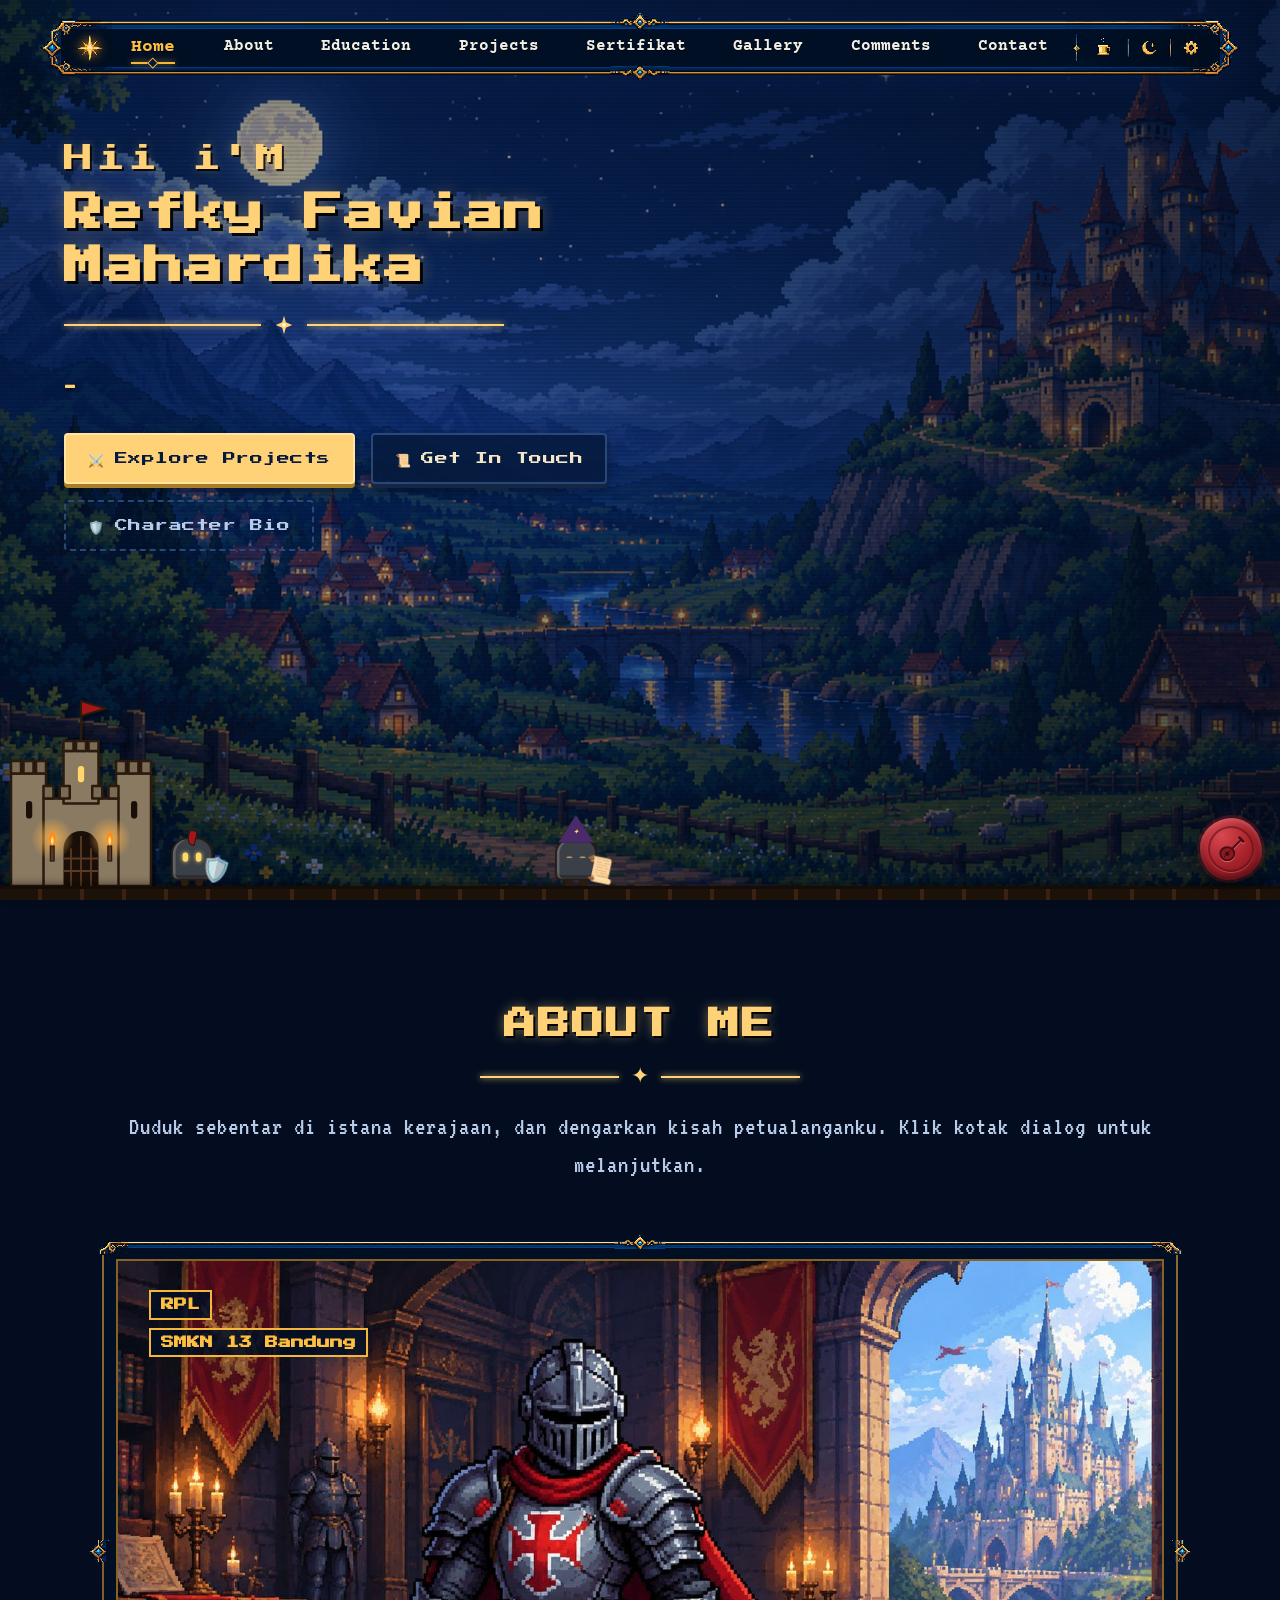
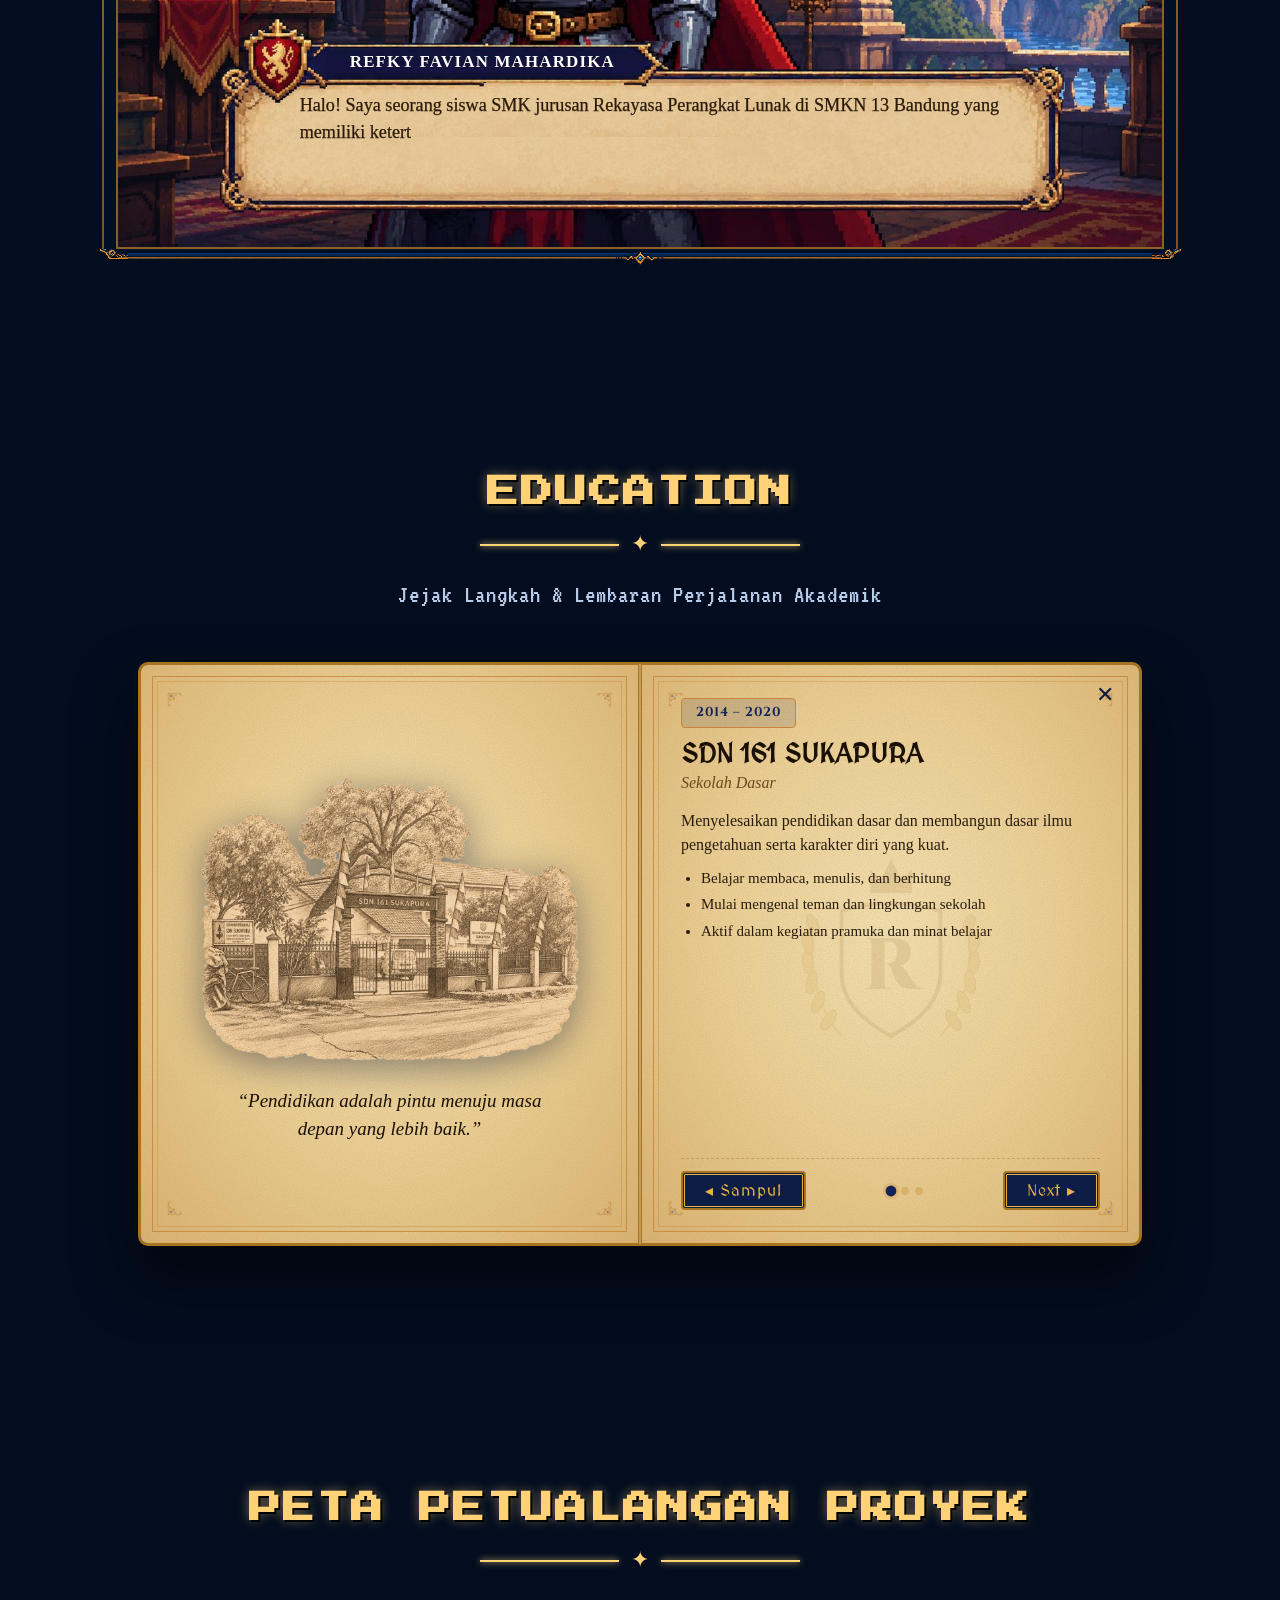
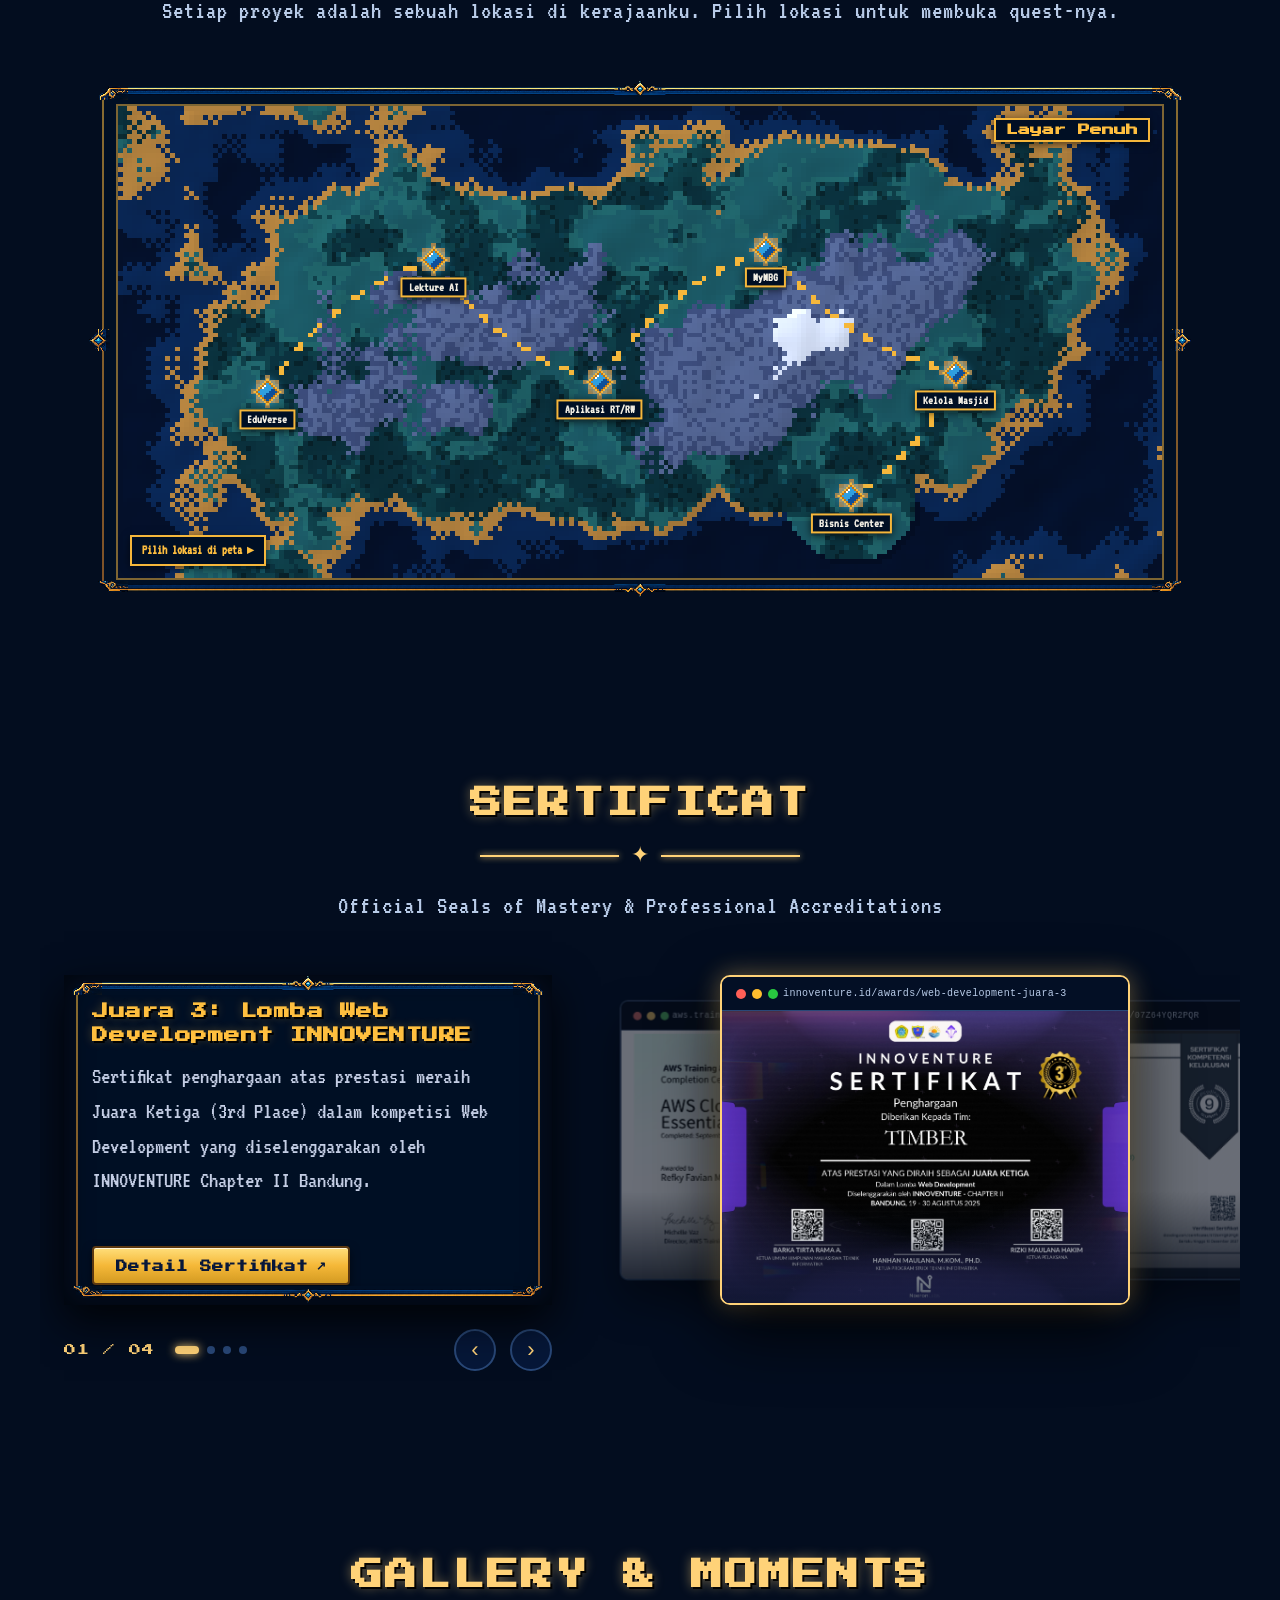
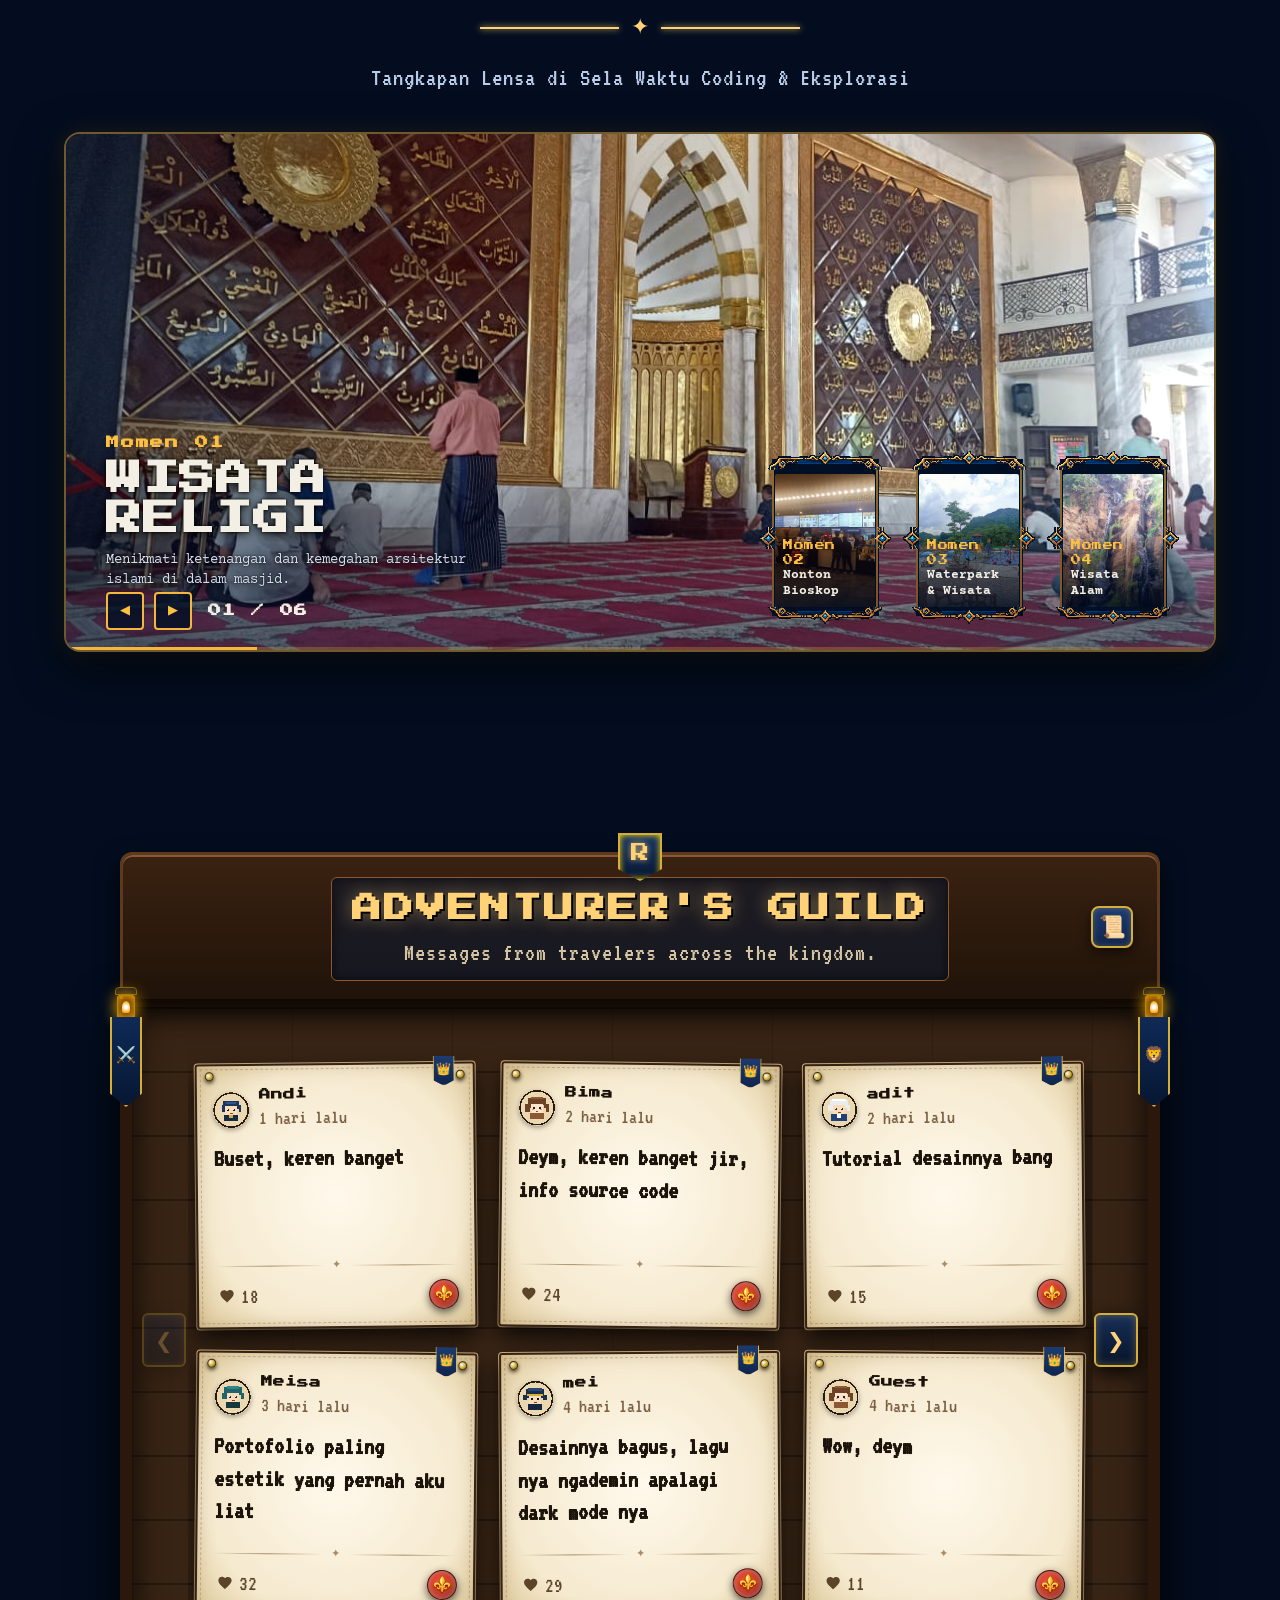
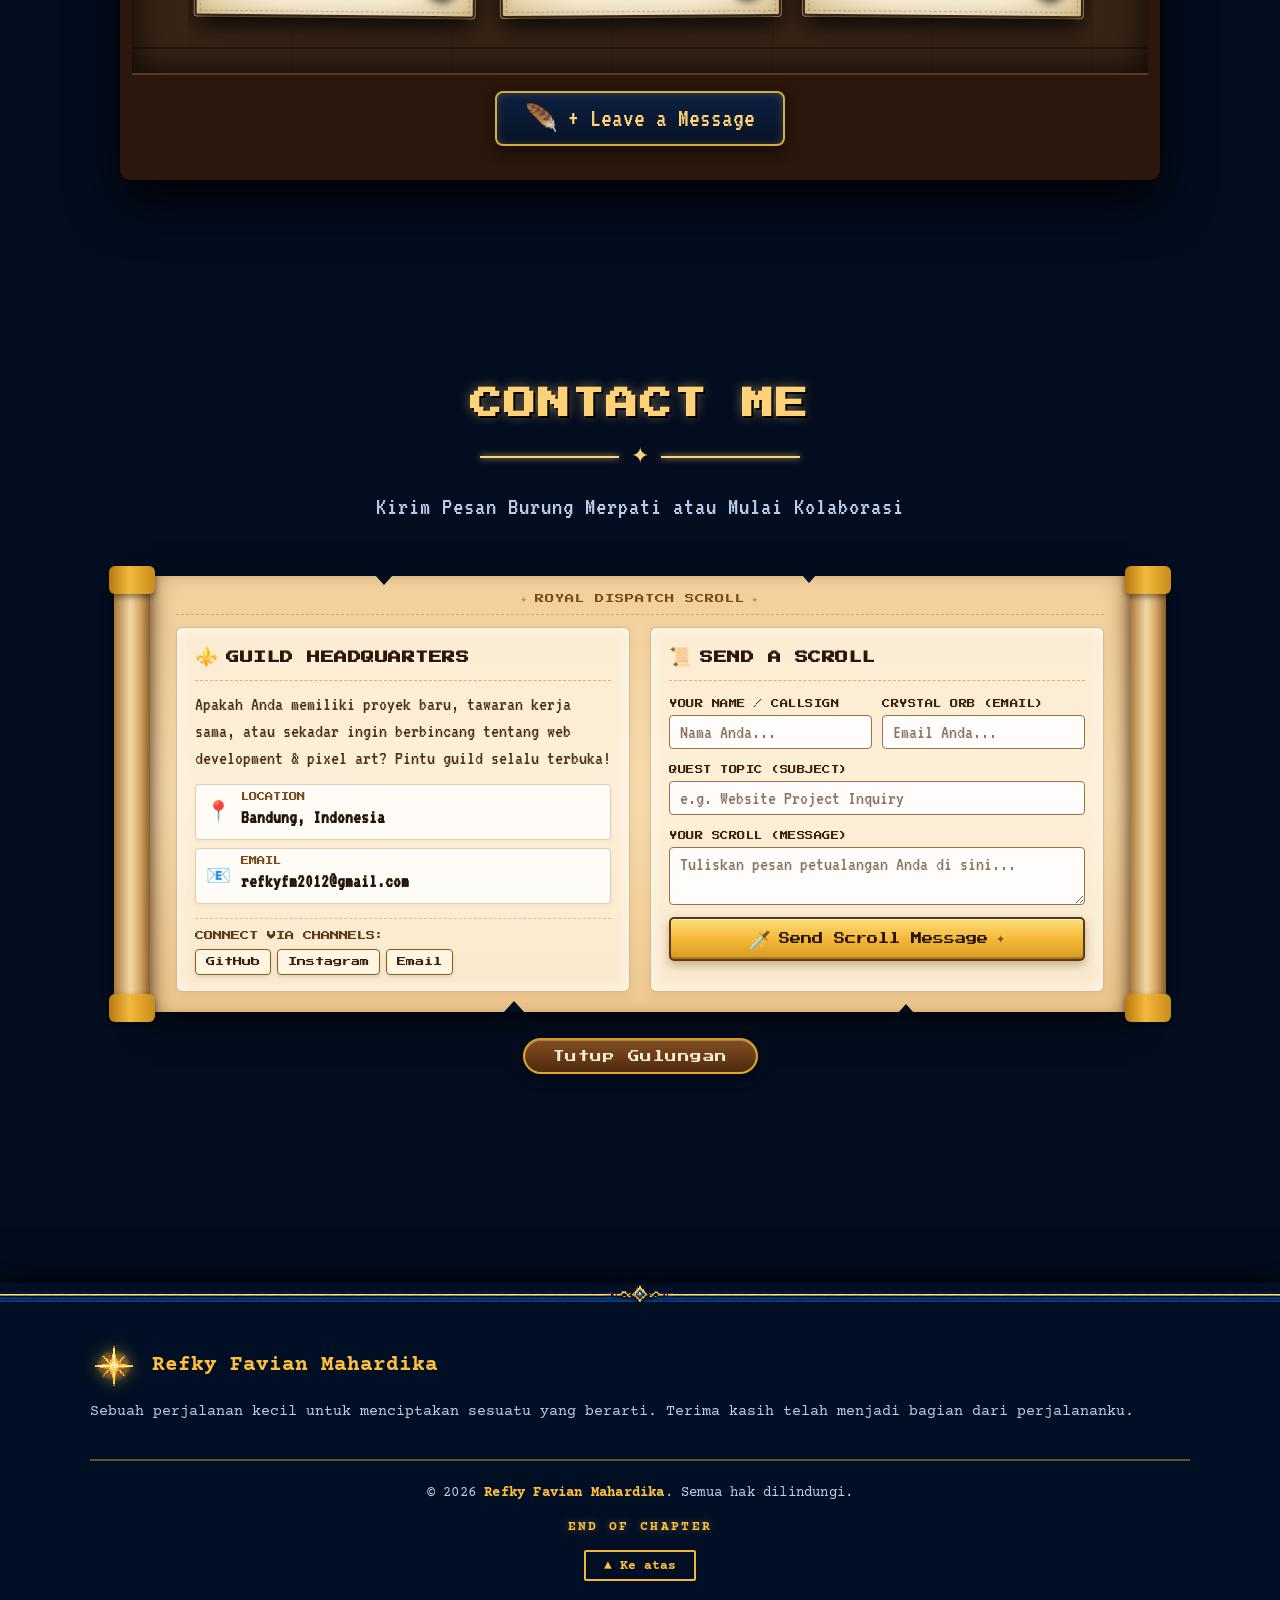
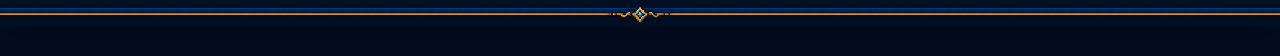
==== index.html @ 4fcc9cdb "final" ====
<!DOCTYPE html>
<html lang="id">
<head>
  <meta charset="UTF-8">
  <meta name="viewport" content="width=device-width, initial-scale=1.0">
  <title>Refky Favian Mahardika | Portfolio</title>
  <meta name="description" content="Portfolio Website Refky Favian Mahardika - Web Developer & Pixel Art Enthusiast">
  
  <!-- Google Fonts: Cinzel, Courier Prime, Press Start 2P, VT323, MedievalSharp, IM Fell English, UnifrakturCook -->
  <link rel="preconnect" href="https://fonts.googleapis.com">
  <link rel="preconnect" href="https://fonts.gstatic.com" crossorigin>
  <link href="https://fonts.googleapis.com/css2?family=Cinzel:wght@500;600;700;800&family=Courier+Prime:wght@400;700&family=EB+Garamond:ital,wght@0,400;0,600;1,400&family=Press+Start+2P&family=VT323&family=MedievalSharp&family=IM+Fell+English:ital@0;1&family=UnifrakturCook:wght@700&display=swap" rel="stylesheet">
  
  <!-- Main Stylesheet -->
  <link rel="stylesheet" href="style.css?v=62">
  <style>
    .isl.open .tl,
    .isl .tl .in {
      width: calc(var(--h) * 370 / 194) !important;
    }
  </style>
  <link rel="icon" type="image/svg+xml" href="data:image/svg+xml,<svg xmlns='http://www.w3.org/2000/svg' viewBox='0 0 24 24' fill='%23FFD278'><path d='M12 2L14.5 9.5L22 12L14.5 14.5L12 22L9.5 14.5L2 12L9.5 9.5L12 2Z'/></svg>">
</head>
<body class="theme-night">

  <!-- Background Layer -->
  <div class="bg-wrapper">
    <div class="bg-image bg-night active" id="bgNight"></div>
    <div class="bg-image bg-day" id="bgDay"></div>
    <div class="bg-overlay"></div>
    <div class="scanlines"></div>
  </div>

  <!-- Navigation Bar: Dynamic Island -->
  <div class="dock">
    <nav class="isl open" id="isl" aria-label="Navigasi utama">
      <span class="gm t"></span>
      <span class="gm b"></span>
      <div class="p cl" style="position:relative">
        <button class="hit" id="logo" aria-label="Beranda" style="left:69.2%"></button>
      </div>
      <div class="md">
        <button class="lbl" id="lbl" aria-label="Buka menu">Home</button>
        <div class="nv" id="nv">
          <a href="#home" class="lnk active" data-i18n="navHome">Home</a>
          <a href="#about" class="lnk" data-i18n="navAbout">About</a>
          <a href="#education" class="lnk" data-i18n="navEducation">Education</a>
          <a href="#projects" class="lnk" data-i18n="navProjects">Projects</a>
          <a href="#sertifikat" class="lnk" data-i18n="navCertificates">Sertifikat</a>
          <a href="#gallery" class="lnk" data-i18n="navGallery">Gallery</a>
          <a href="#comments" class="lnk" data-i18n="navComments">Comments</a>
          <a href="#contact" class="lnk" data-i18n="navContact">Contact</a>
        </div>
      </div>
      <div class="p tl">
        <div class="in">
          <button class="hit" id="relaxToggle" aria-label="Mode Santai (Relax Mode)" title="Mode Santai" style="left:27.43%"></button>
          <button class="hit" id="themeToggle" aria-label="Ganti tema" style="left:60.54%">
            <span class="theme-sun-icon" aria-hidden="true">
              <svg viewBox="0 0 24 24" width="100%" height="100%">
                <circle cx="12" cy="12" r="5" fill="#f5b73b" />
                <path d="M12 1v3M12 20v3M1 12h3M20 12h3M4.22 4.22l2.12 2.12M17.66 17.66l2.12 2.12M4.22 19.78l2.12-2.12M17.66 6.34l2.12-2.12" stroke="#f5b73b" stroke-width="2.2" stroke-linecap="round"/>
              </svg>
            </span>
          </button>
          <button class="hit" id="settingsToggle" aria-label="Pengaturan" style="left:91.35%"></button>
        </div>
      </div>
      <div class="p cr"></div>
    </nav>
  </div>

  <!-- Medieval Scroll Settings Modal (Full Screen Center Modal with Sidebar Tabs) -->
  <div class="settings-modal-backdrop" id="settingsModalBackdrop" aria-hidden="true">
    <div class="settings-scroll-modal" id="settingsModalDialog" role="dialog" aria-modal="true" aria-labelledby="settingsModalTitle">
      
      <!-- Close Button -->
      <button type="button" class="settings-modal-close" id="closeSettingsModalBtn" aria-label="Tutup Pengaturan">✕</button>

      <!-- Left Wooden Scroll Roller -->
      <div class="scroll-rod rod-left" aria-hidden="true">
        <span class="rod-cap top"></span>
        <span class="rod-cylinder"></span>
        <span class="rod-ribbon">
          <svg class="ribbon-crest-icon" viewBox="0 0 24 24" width="14" height="14" fill="#ffd700">
            <path d="M12 2 L14 8 L20 8 L15 12 L17 18 L12 14 L7 18 L9 12 L4 8 L10 8 Z"/>
          </svg>
        </span>
        <span class="rod-cap bottom"></span>
      </div>

      <!-- Main Parchment Body -->
      <div class="scroll-parchment-sheet">
        <!-- Dedicated Parchment Paper Background that can fade independently -->
        <div class="parchment-paper-bg" id="parchmentPaperBg"></div>
        
        <!-- Header Banner with Winged Crest -->
        <div class="settings-scroll-header">
          <div class="settings-winged-crest">
            <svg viewBox="0 0 100 64" width="52" height="34" fill="#d4a342">
              <path d="M50 4 L56 16 L44 16 Z" fill="#f5d17a"/>
              <path d="M16 22 Q34 10 48 20 Q34 28 16 22 Z" fill="#9e6e1d"/>
              <path d="M84 22 Q66 10 52 20 Q66 28 84 22 Z" fill="#9e6e1d"/>
              <path d="M38 18 H62 V42 Q50 54 38 42 Z" fill="#0c1d47" stroke="#e8b341" stroke-width="2.5"/>
              <polygon points="50,22 53,29 61,29 55,34 57,42 50,37 43,42 45,34 39,29 47,29" fill="#ffd700"/>
            </svg>
          </div>
          <h2 class="settings-scroll-title" id="settingsModalTitle" data-i18n="settingsTitle">✦ SETTINGS ✦</h2>
          <p class="settings-scroll-sub" data-i18n="settingsSub">Adjust your preferences for a better kingdom experience.</p>
        </div>

        <!-- 2-Column Body: Left Sidebar + Right Content -->
        <div class="settings-scroll-body">
          
          <!-- Left Sidebar Tabs -->
          <nav class="settings-sidebar" aria-label="Settings Categories">
            <button type="button" class="settings-tab-btn active" data-tab="general" id="tabBtnGeneral">
              <span class="tab-label" data-i18n="tabGeneral">General</span>
              <span class="tab-arrow">▸</span>
            </button>
            <button type="button" class="settings-tab-btn" data-tab="appearance" id="tabBtnAppearance">
              <span class="tab-label" data-i18n="tabAppearance">Appearance</span>
              <span class="tab-arrow">▸</span>
            </button>
            <button type="button" class="settings-tab-btn" data-tab="audio" id="tabBtnAudio">
              <span class="tab-label" data-i18n="tabAudio">Music &amp; Audio</span>
              <span class="tab-arrow">▸</span>
            </button>
            <button type="button" class="settings-tab-btn" data-tab="notifications" id="tabBtnNotifications">
              <span class="tab-label" data-i18n="tabNotifications">Notifications</span>
              <span class="tab-arrow">▸</span>
            </button>
          </nav>

          <!-- Right Content Area -->
          <div class="settings-content-area">
            
            <!-- Tab Panel 1: General -->
            <div class="settings-tab-panel active" id="tabPanelGeneral" role="tabpanel">
              <div class="panel-heading-row">
                <h3 class="panel-title" data-i18n="tabGeneral">General</h3>
              </div>

              <!-- Sound Effects Switch -->
              <div class="settings-switch-row" id="rowToggleSound">
                <div class="switch-row-info">
                  <span class="switch-row-label" data-i18n="labelSfx">Sound Effects</span>
                  <span class="switch-row-sub" data-i18n="subSfx">Enable or disable interactive sound effects.</span>
                </div>
                <button type="button" class="parchment-switch active" id="btnToggleSound" role="switch" aria-checked="true" aria-label="Toggle Sound Effects">
                  <span class="switch-track"><span class="switch-knob"></span></span>
                </button>
              </div>
            </div>

            <!-- Tab Panel 2: Appearance -->
            <div class="settings-tab-panel" id="tabPanelAppearance" role="tabpanel">
              <div class="panel-heading-row">
                <h3 class="panel-title" data-i18n="tabAppearance">Appearance</h3>
              </div>

              <!-- Dark / Night Mode -->
              <div class="settings-switch-row" id="rowToggleTheme">
                <div class="switch-row-info">
                  <span class="switch-row-label" data-i18n="labelDarkMode">Dark Mode</span>
                  <span class="switch-row-sub" data-i18n="subDarkMode">Switch between castle night and daylight mode.</span>
                </div>
                <button type="button" class="parchment-switch active" id="btnToggleTheme" role="switch" aria-checked="true" aria-label="Toggle Dark Mode">
                  <span class="switch-track"><span class="switch-knob"></span></span>
                </button>
              </div>

              <!-- Kursor Naga -->
              <div class="settings-switch-row" id="rowToggleDragon">
                <div class="switch-row-info">
                  <span class="switch-row-label" data-i18n="labelDragon">Kursor Naga (Dragon Cursor)</span>
                  <span class="switch-row-sub" data-i18n="subDragon">Efek naga terbang &amp; semburan api pada kursor mouse.</span>
                </div>
                <button type="button" class="parchment-switch active" id="btnToggleDragon" role="switch" aria-checked="true" aria-label="Toggle Kursor Naga">
                  <span class="switch-track"><span class="switch-knob"></span></span>
                </button>
              </div>

              <!-- Penjaga Kastil -->
              <div class="settings-switch-row" id="rowToggleMascots">
                <div class="switch-row-info">
                  <span class="switch-row-label" data-i18n="labelMascots">Penjaga Kastil (Castle Mascots)</span>
                  <span class="switch-row-sub" data-i18n="subMascots">Karakter pixel prajurit &amp; penyihir di pojok layar.</span>
                </div>
                <button type="button" class="parchment-switch active" id="btnToggleMascots" role="switch" aria-checked="true" aria-label="Toggle Penjaga Kastil">
                  <span class="switch-track"><span class="switch-knob"></span></span>
                </button>
              </div>

              <!-- Settings Scroll Opacity Slider -->
              <div class="settings-field-group" style="margin-top: 15px;">
                <div class="field-label-row" style="display: flex; justify-content: space-between; align-items: center; margin-bottom: 6px;">
                  <label class="settings-field-label" for="settingModalOpacity" style="margin-bottom: 0;">
                    <span data-i18n="labelOpacity">Transparansi Kertas Pengaturan</span>
                  </label>
                  <span class="slider-val-badge" id="modalOpacityVal" style="font-weight: 700; color: #723b12; font-family: monospace; font-size: 0.95em;">100%</span>
                </div>
                <input type="range" class="medieval-slider" id="settingModalOpacity" min="30" max="100" value="100" aria-label="Transparansi Pengaturan">
                <span class="switch-row-sub" data-i18n="subOpacity" style="display: block; margin-top: 5px; font-size: 0.85em; color: #5a4025; line-height: 1.4;">
                  Turunkan transparansi agar kamu bisa melihat kastil di balik gulungan pengaturan.
                </span>
              </div>
            </div>

            <!-- Tab Panel: Music & Audio -->
            <div class="settings-tab-panel" id="tabPanelAudio" role="tabpanel">
              <div class="panel-heading-row">
                <h3 class="panel-title" data-i18n="tabAudio">Music &amp; Audio</h3>
              </div>

              <!-- Background Music (BGM) Toggle -->
              <div class="settings-switch-row" id="rowToggleBgm">
                <div class="switch-row-info">
                  <span class="switch-row-label" data-i18n="labelBgm">Musik Latar Kerajaan (BGM)</span>
                  <span class="switch-row-sub" data-i18n="subBgm">Putar alunan instrumen musik saat menjelajahi portofolio.</span>
                </div>
                <button type="button" class="parchment-switch active" id="btnToggleBgm" role="switch" aria-checked="true" aria-label="Toggle Background Music">
                  <span class="switch-track"><span class="switch-knob"></span></span>
                </button>
              </div>

              <!-- Shuffle Mode Switch (Acak Lagu di atas) -->
              <div class="settings-switch-row" id="rowToggleShuffle">
                <div class="switch-row-info">
                  <span class="switch-row-label" data-i18n="labelShuffle">Acak Lagu (Shuffle Mode)</span>
                  <span class="switch-row-sub" data-i18n="subShuffle">Putar lagu berikutnya secara acak otomatis dari daftar lagu.</span>
                </div>
                <button type="button" class="parchment-switch" id="btnToggleShuffle" role="switch" aria-checked="false" aria-label="Toggle Acak Lagu">
                  <span class="switch-track"><span class="switch-knob"></span></span>
                </button>
              </div>

              <!-- Quick Shuffle Button -->
              <div class="settings-sfx-test-row" style="margin-top: 4px; margin-bottom: 12px;">
                <button type="button" class="medieval-test-btn" id="btnShuffleNow" style="background: rgba(114, 59, 18, 0.15);">
                  <span data-i18n="btnShuffleNow">Acak Lagu Sekarang</span>
                </button>
              </div>

              <!-- Track Selection Dropdown (Pilihan Lagu di bawah Acak Lagu) -->
              <div class="settings-field-group" id="groupTrackSelect">
                <label class="settings-field-label" for="settingBgmTrack">
                  <span data-i18n="labelTrack">Pilihan Lagu / Musik</span>
                </label>
                <div class="medieval-select-wrap">
                  <select id="settingBgmTrack" class="medieval-select">
                    <option value="Assets/music/music 1.mp3">Music 1</option>
                    <option value="Assets/music/music 2.mp3">Music 2</option>
                    <option value="Assets/music/music 3.mp3">Music 3</option>
                    <option value="Assets/music/music 4.mp4">Music 4</option>
                    <option value="Assets/music/music 5.mp3" selected>Music 5</option>
                  </select>
                </div>
              </div>

              <!-- Audio Preview Player Box -->
              <div class="audio-preview-card" id="audioPreviewCard">
                <div class="preview-card-header">
                  <span class="preview-badge" data-i18n="previewTitle">Pratinjau Lagu</span>
                  <span class="preview-status" id="previewStatusText">Siap diputar</span>
                </div>
                <div class="preview-track-info">
                  <span class="preview-track-title" id="previewTrackTitle">Music 5</span>
                </div>
                
                <div class="preview-controls-row">
                  <button type="button" class="preview-play-btn" id="btnPreviewPlay" aria-label="Putar Pratinjau">
                    <span class="play-icon" id="previewPlayIcon">▶</span>
                    <span id="previewPlayLabel" data-i18n="btnPreviewPlay">Play Preview</span>
                  </button>
                  <div class="preview-progress-wrap">
                    <input type="range" class="preview-range" id="previewProgressBar" min="0" max="100" value="0" aria-label="Progress lagu">
                    <div class="preview-time-display">
                      <span id="previewCurrentTime">0:00</span> / <span id="previewDuration">--:--</span>
                    </div>
                  </div>
                </div>
              </div>

              <!-- Volume Slider -->
              <div class="preview-volume-row" id="groupBgmVolume" style="margin-top: 8px; margin-bottom: 8px;">
                <span class="vol-label" data-i18n="labelVolume">Volume Musik:</span>
                <input type="range" class="medieval-slider" id="settingBgmVolume" min="0" max="100" value="70" aria-label="Volume Musik">
                <span class="vol-value" id="bgmVolumeVal">70%</span>
              </div>

              <!-- Sound Effects (SFX) Toggle -->
              <div class="settings-switch-row" id="rowToggleSfx">
                <div class="switch-row-info">
                  <span class="switch-row-label" data-i18n="labelSfx">Sound Effects (SFX)</span>
                  <span class="switch-row-sub" data-i18n="subSfx">Efek suara tombol, gulungan, dan interaksi 8-bit.</span>
                </div>
                <button type="button" class="parchment-switch active" id="btnToggleSfx" role="switch" aria-checked="true" aria-label="Toggle Sound Effects">
                  <span class="switch-track"><span class="switch-knob"></span></span>
                </button>
              </div>

              <!-- SFX Test Button -->
              <div class="settings-sfx-test-row">
                <button type="button" class="medieval-test-btn" id="btnTestSfx">
                  <span data-i18n="btnTestSfx">Uji Efek Suara (SFX)</span>
                </button>
              </div>
            </div>

            <!-- Tab Panel 3: Notifications -->
            <div class="settings-tab-panel" id="tabPanelNotifications" role="tabpanel">
              <div class="panel-heading-row">
                <h3 class="panel-title" data-i18n="tabNotifications">Notifications</h3>
              </div>

              <!-- Banner / Toast Notification Toggle -->
              <div class="settings-switch-row" id="rowToggleToast">
                <div class="switch-row-info">
                  <span class="switch-row-label" data-i18n="labelToast">Notifikasi Banner (Toast Popup)</span>
                  <span class="switch-row-sub" data-i18n="subToast">Tampilkan pesan pop-up informasi di bagian atas layar.</span>
                </div>
                <button type="button" class="parchment-switch active" id="btnToggleToast" role="switch" aria-checked="true" aria-label="Toggle Notifikasi Banner">
                  <span class="switch-track"><span class="switch-knob"></span></span>
                </button>
              </div>

              <!-- Toast Alert Sounds -->
              <div class="settings-switch-row" id="rowToggleToastAudio">
                <div class="switch-row-info">
                  <span class="switch-row-label" data-i18n="labelToastAudio">Lonceng Notifikasi</span>
                  <span class="switch-row-sub" data-i18n="subToastAudio">Bunyikan lonceng setiap kali notifikasi toast muncul.</span>
                </div>
                <button type="button" class="parchment-switch active" id="btnToggleToastAudio" role="switch" aria-checked="true" aria-label="Toggle Lonceng Notifikasi">
                  <span class="switch-track"><span class="switch-knob"></span></span>
                </button>
              </div>
            </div>

            <!-- Bottom Save Changes Button -->
            <div class="settings-content-footer">
              <button type="button" class="settings-save-btn" id="btnSaveSettings">
                <span data-i18n="saveChanges">Save Changes</span>
              </button>
            </div>

          </div>

        </div>

      </div>

      <!-- Right Wooden Scroll Roller -->
      <div class="scroll-rod rod-right" aria-hidden="true">
        <span class="rod-cap top"></span>
        <span class="rod-cylinder"></span>
        <span class="rod-ribbon">
          <svg class="ribbon-crest-icon" viewBox="0 0 24 24" width="14" height="14" fill="#ffd700">
            <path d="M12 2 L14 8 L20 8 L15 12 L17 18 L12 14 L7 18 L9 12 L4 8 L10 8 Z"/>
          </svg>
        </span>
        <span class="rod-cap bottom"></span>
      </div>

    </div>
  </div>

  <!-- Main Content Sections -->
  <main>
    <!-- HERO SECTION (Matches Screenshot Exactly) -->
    <section class="hero-section" id="home">
      <div class="hero-container">
        
        <!-- Left Hero Content -->
        <div class="hero-content">
          <div class="hero-greeting">
            <span class="pixel-prefix">Hii i'M</span>
          </div>

          <h1 class="hero-title">
            <span class="line-1">Refky Favian</span>
            <span class="line-2">Mahardika</span>
          </h1>

          <!-- Decorative Divider with Center Pixel Star -->
          <div class="hero-divider">
            <span class="divider-line left"></span>
            <div class="divider-star" aria-hidden="true">
              <svg viewBox="0 0 24 24" width="22" height="22" fill="#FFD278">
                <!-- 8-pointed pixel star emblem -->
                <path d="M12 2 L14 9 L21 12 L14 15 L12 22 L10 15 L3 12 L10 9 Z" />
                <circle cx="12" cy="12" r="2" fill="#FFF8DC" />
              </svg>
            </div>
            <span class="divider-line right"></span>
          </div>

          <!-- Secondary Subtitle in VT323 -->
          <p class="hero-subtitle">
            <span class="typing-text" id="typingText">UI/UX Designer &amp; Web Developer</span>
            <span class="cursor">_</span>
          </p>

          <!-- Action Buttons -->
          <div class="hero-actions">
            <a href="#projects" class="pixel-btn primary-btn">
              <span class="btn-icon">⚔️</span> Explore Projects
            </a>
            <a href="#contact" class="pixel-btn secondary-btn">
              <span class="btn-icon">📜</span> Get In Touch
            </a>
            <a href="#about" class="pixel-btn outline-btn">
              <span class="btn-icon">🛡️</span> Character Bio
            </a>
          </div>
        </div>

      </div>

      <!-- Scroll Indicator -->
      <a href="#about" class="scroll-down-indicator" aria-label="Scroll to About Section">
        <span class="scroll-text">SCROLL DOWN</span>
        <div class="scroll-arrow">▼</div>
      </a>
    </section>

    <!-- ABOUT SECTION (Visual Novel & Character Profile) -->
    <section class="section about-section" id="about">
      <div class="section-container">
        <div class="section-header">
          <h2 class="section-title">ABOUT ME</h2>
          <div class="section-divider">
            <span class="line"></span>
            <span class="star">✦</span>
            <span class="line"></span>
          </div>
          <p class="section-subtitle">Duduk sebentar di istana kerajaan, dan dengarkan kisah petualanganku. Klik kotak dialog untuk melanjutkan.</p>
        </div>

        <div class="pc vnf" id="vnf">
          <div class="vnw" id="vnw" data-m="story">
            
            <!-- Story Mode: Visual Novel -->
            <div class="vnv" id="vnv">
              <div class="bgl b1" id="b1"></div>
              <div class="bgl b2" id="b2"></div>
              <div class="vnb" id="vnb"></div>
              <div class="swc">
                <canvas class="swd" id="swd" width="16" height="64" aria-hidden="true"></canvas>
              </div>
              
              <div class="vnd" id="vnd">
                <div class="vnn">
                  <b class="shd"></b>
                  <span>REFKY FAVIAN MAHARDIKA</span>
                </div>
                <div class="vnt"><p id="vtx"></p></div>
                <span class="vnm" id="vnm">&#9660;</span>
                <div class="vnc">
                  <button id="vpv" type="button">&#9664;</button>
                  <span id="vpg"></span>
                  <button id="vnx" type="button">Lanjut &#9654;</button>
                </div>
              </div>
            </div>

            <!-- Normal Mode: Character Profile Card & Portrait -->
            <div class="nrm" id="nrm">
              <div class="nin">
                
                <div class="nfm">
                  <div class="nfr" id="nfr">
                    <canvas class="pmain" id="pmain" width="360" height="360" role="img" aria-label="Potret"></canvas>
                    <button class="pmed" id="pmed" type="button" aria-label="Tukar foto antara avatar dan foto asli">
                      <canvas id="pmc" width="120" height="120"></canvas>
                      <i>&#8644;</i>
                    </button>
                    <i class="cn a"></i>
                    <i class="cn b"></i>
                    <i class="cn c"></i>
                    <i class="cn d"></i>
                  </div>
                  <div class="nnm">
                    <img src="Assets/Images/nameplate_banner.png" alt="Nameplate Banner">
                    <span>Refky Favian Mahardika</span>
                  </div>
                </div>

                <div class="ncd" id="ncd">
                  <i class="cn a"></i>
                  <i class="cn b"></i>
                  <i class="cn c"></i>
                  <i class="cn d"></i>
                  <small>PETUALANG KODE</small>
                  <h3>Tentang Aku</h3>
                  <div class="dvd"></div>
                  <p>
                    Halo! Saya seorang siswa SMK jurusan <strong>Rekayasa Perangkat Lunak</strong> di <strong>SMKN 13 Bandung</strong> yang memiliki ketertarikan besar di dunia pengembangan web dan mobile application. Saya senang membangun aplikasi yang fungsional, tangguh, dan nyaman digunakan.
                  </p>
                  <p>
                    Fokus saya saat ini adalah mempelajari dan mengembangkan proyek menggunakan <strong>Laravel</strong>, <strong>Flutter</strong>, dan teknologi modern lainnya. Bagi saya, coding bukan cuma sekadar baris kode, tapi tentang bagaimana ide bisa diwujudkan menjadi sesuatu yang nyata dan berguna.
                  </p>
                  <div class="chp">
                    <i>Laravel</i>
                    <i>Flutter &amp; Dart</i>
                    <i>PHP</i>
                    <i>JavaScript</i>
                    <i>TypeScript</i>
                    <i>Python</i>
                    <i>C++</i>
                    <i>C#</i>
                    <i>MySQL</i>
                    <i>React</i>
                    <i>HTML5 &amp; CSS3</i>
                    <i>Firebase</i>
                    <i>Bootstrap</i>
                    <i>UI/UX Design</i>
                    <i>Git &amp; GitHub</i>
                  </div>
                  <div class="nbt">
                    <a id="npj" href="Assets/document/CV%20Refky%20Favian%20Mahardika.pdf" download="CV Refky Favian Mahardika.pdf">Unduh CV</a>
                    <button id="nrp" type="button">&#8634; Putar Ulang Cerita</button>
                  </div>
                </div>

              </div>
            </div>

          </div>
        </div>
      </div>
    </section>

    <!-- EDUCATION SECTION (Riwayat Pendidikan) -->
    <section class="section education-section" id="education">
      <span id="pendidikan" style="position: absolute; top: 0;"></span>
      <div class="section-container">
        <div class="section-header">
          <h2 class="section-title">EDUCATION</h2>
          <div class="section-divider">
            <span class="line"></span>
            <span class="star">✦</span>
            <span class="line"></span>
          </div>
          <p class="section-subtitle">Jejak Langkah &amp; Lembaran Perjalanan Akademik</p>
        </div>

        <!-- SVG Defs for Medieval Cover, Watermark, & Filigree Ornaments -->
        <svg width="0" height="0" style="position:absolute" aria-hidden="true">
          <defs>
            <linearGradient id="gg" x1="0" y1="0" x2="1" y2="1"><stop offset="0" stop-color="#f6d887"/><stop offset="1" stop-color="#b8862b"/></linearGradient>
            <symbol id="corner" viewBox="0 0 80 80"><path d="M2 2H58C50 6 44 12 42 20C38 14 30 13 24 18C20 24 20 32 26 36C20 36 14 40 12 46C8 40 7 34 10 28C4 30 2 40 2 58Z" fill="url(#gg)" stroke="#6b4713" stroke-width="1"/><path d="M24 8Q34 8 36 16M8 24Q8 34 16 36" fill="none" stroke="#6b4713" stroke-width="1.2"/><circle cx="16" cy="16" r="5.500" fill="#2f63ff" stroke="#f6d887" stroke-width="2"/><circle cx="14.500" cy="14.500" r="1.500" fill="#cfe0ff"/></symbol>
            <g id="lau" fill="#c9973a" stroke="#6b4713" stroke-width=".6"><path d="M62 158Q36 130 40 78" fill="none" stroke="#c9973a" stroke-width="2"/><ellipse cx="52" cy="146" rx="4" ry="9" transform="rotate(35 52 146)"/><ellipse cx="44" cy="132" rx="4" ry="9" transform="rotate(22 44 132)"/><ellipse cx="39" cy="117" rx="4" ry="9" transform="rotate(10 39 117)"/><ellipse cx="36" cy="101" rx="4" ry="9" transform="rotate(-2 36 101)"/><ellipse cx="36" cy="86" rx="4" ry="9" transform="rotate(-12 36 86)"/><ellipse cx="40" cy="72" rx="4" ry="8" transform="rotate(-25 40 72)"/></g>
            <symbol id="pc" viewBox="0 0 80 80"><g fill="none" stroke="#b8742a" stroke-width="1.400" stroke-linecap="round"><path d="M3 3H46M3 3V46"/><path d="M9 9H34C27 11 23 17 23 25M9 9V34C11 27 17 23 25 23"/><path d="M46 3C54 3 55 10 50 11C46 12 45 8 48 7M3 46C3 54 10 55 11 50C12 46 8 45 7 48"/><path d="M16 16C22 16 26 20 26 26"/></g><rect x="10.500" y="10.500" width="6.500" height="6.500" transform="rotate(45 13.750 13.750)" fill="#2f63ff" stroke="#d9a441" stroke-width="1.500"/></symbol>
            <symbol id="wm" viewBox="0 0 200 190"><use href="#lau"/><use href="#lau" transform="translate(200 0) scale(-1 1)"/><path d="M62 62Q100 50 138 62V110Q138 138 100 158Q62 138 62 110Z" fill="none" stroke="#8a5a1e" stroke-width="3"/><path d="M84 48L84 30L92 38L100 22L108 38L116 30L116 48Z" fill="#8a5a1e"/><text x="100" y="122" text-anchor="middle" font-family="'Cinzel',serif" font-weight="800" font-size="56" fill="#8a5a1e">R</text><use href="#spk" x="22" y="62"/><use href="#spk" x="178" y="62"/></symbol>
            <path id="spk" d="M0 -7L2 -2L7 0L2 2L0 7L-2 2L-7 0L-2 -2Z" fill="#f6d887"/>
          </defs>
        </svg>

        <!-- 3D Medieval Tome (Grimoire) -->
        <div class="edu-stage" id="eduStage">
          <!-- Front Cover (Original Royal Blue Leather with Gold Embellishments) -->
          <button class="cover" id="cover" aria-label="Buka buku Riwayat Pendidikan">
            <i class="spine"></i>
            <svg class="cn cn-tl b-tl"><use href="#corner"/></svg>
            <svg class="cn cn-tr b-tr"><use href="#corner"/></svg>
            <svg class="cn cn-bl b-bl"><use href="#corner"/></svg>
            <svg class="cn cn-br b-br"><use href="#corner"/></svg>
            <svg class="emb" viewBox="0 0 200 190" aria-hidden="true">
              <use href="#lau"/><use href="#lau" transform="translate(200 0) scale(-1 1)"/>
              <use href="#spk" x="22" y="62"/><use href="#spk" x="178" y="62"/>
              <use href="#spk" x="56" y="34" transform="translate(0 0) scale(.6)"/>
              <path d="M62 62Q100 50 138 62V110Q138 138 100 158Q62 138 62 110Z" fill="#0c1a45" stroke="#e8b341" stroke-width="3.500"/>
              <path d="M68 67Q100 57 132 67V109Q132 133 100 150Q68 133 68 109Z" fill="none" stroke="#c9973a" stroke-width="1"/>
              <path d="M72 86Q86 80 100 88V124Q86 116 72 122Z" fill="#f1dfb4" stroke="#6b4a1c" stroke-width="1.500"/>
              <path d="M128 86Q114 80 100 88V124Q114 116 128 122Z" fill="#ead29a" stroke="#6b4a1c" stroke-width="1.500"/>
              <path d="M77 94Q86 90 95 95M77 101Q86 97 95 102M77 108Q86 104 95 109M105 95Q114 90 123 94M105 102Q114 98 123 101M105 109Q114 105 123 108" fill="none" stroke="#8a6a38" stroke-width="1"/>
              <path d="M84 48L84 30L92 38L100 22L108 38L116 30L116 48Z" fill="#e8b341" stroke="#6b4713" stroke-width="1.500"/>
              <rect x="84" y="46" width="32" height="6" fill="#c9973a" stroke="#6b4713"/>
              <circle cx="100" cy="43" r="2.500" fill="#2f63ff"/>
            </svg>
            <h1>RIWAYAT<br>PENDIDIKAN</h1>
            <i class="dv"></i>
            <svg width="120" height="22" viewBox="0 0 120 22" style="margin-left:34px" aria-hidden="true">
              <path d="M60 2L70 11L60 20L50 11Z" fill="#e8b341"/>
              <path d="M44 11H12M76 11H108" stroke="#c9973a" stroke-width="1.200"/>
              <circle cx="8" cy="11" r="2.500" fill="#c9973a"/>
              <circle cx="112" cy="11" r="2.500" fill="#c9973a"/>
            </svg>
            <span class="hint">klik untuk membuka</span>
          </button>

          <!-- Opened Book with Left & Right Parchment Pages -->
          <div class="book" id="book" aria-label="Buku riwayat pendidikan">
            <div class="pg l" id="pl">
              <svg class="wm"><use href="#wm"/></svg>
              <svg class="pc b-tl"><use href="#pc"/></svg>
              <svg class="pc b-tr"><use href="#pc"/></svg>
              <svg class="pc b-bl"><use href="#pc"/></svg>
              <svg class="pc b-br"><use href="#pc"/></svg>
              <div class="edu-badge-wrap" id="eduBadgeWrap">
                <svg viewBox="0 0 200 190"><use href="#wm"/></svg>
              </div>
              <div class="q" id="quote"></div>
            </div>

            <div class="pg r" id="pr">
              <svg class="wm"><use href="#wm"/></svg>
              <svg class="pc b-tl"><use href="#pc"/></svg>
              <svg class="pc b-tr"><use href="#pc"/></svg>
              <svg class="pc b-bl"><use href="#pc"/></svg>
              <svg class="pc b-br"><use href="#pc"/></svg>
              <button class="close" id="close" aria-label="Tutup">✕</button>
              <span class="yr badge" id="yr"></span>
              <div class="school">
                <h2 id="nm"></h2>
                <h3 class="sub" id="lv"></h3>
              </div>
              <p class="desc" id="ds"></p>
              <ul id="ul"></ul>
              <div class="nav foot">
                <button id="prev" type="button">◂ Kembali</button>
                <span class="dots" id="dots"></span>
                <button id="next" type="button">Next ▸</button>
              </div>
            </div>
          </div>

          <!-- Back Cover (Original Matching Royal Navy & Gold Style) -->
          <button class="cover back" id="back" style="display:none" aria-label="Buka kembali buku Riwayat Pendidikan">
            <i class="spine spine-right"></i>
            <svg class="cn cn-tl b-tl"><use href="#corner"/></svg>
            <svg class="cn cn-tr b-tr"><use href="#corner"/></svg>
            <svg class="cn cn-bl b-bl"><use href="#corner"/></svg>
            <svg class="cn cn-br b-br"><use href="#corner"/></svg>
            <svg class="emb" viewBox="0 0 200 190" aria-hidden="true" style="margin-right:34px;margin-left:0">
              <use href="#lau"/><use href="#lau" transform="translate(200 0) scale(-1 1)"/>
              <path d="M62 62Q100 50 138 62V110Q138 138 100 158Q62 138 62 110Z" fill="#0c1a45" stroke="#e8b341" stroke-width="3.500"/>
              <path d="M84 48L84 30L92 38L100 22L108 38L116 30L116 48Z" fill="#e8b341" stroke="#6b4713" stroke-width="1.500"/>
              <text x="100" y="125" text-anchor="middle" font-family="'MedievalSharp', serif" font-weight="700" font-size="48" fill="#e8b341">R</text>
            </svg>
            <h1 style="margin-right:34px;margin-left:0">TAMAT</h1>
            <i class="dv" style="margin-right:34px;margin-left:0"></i>
            <small style="font-family:'Cinzel',serif;font-size:14px;color:#f6d887;letter-spacing:1px;margin-right:34px">Terima kasih telah membaca</small>
            <span class="hint" style="margin-right:34px;margin-left:0;margin-top:6px">klik untuk membaca lagi</span>
          </button>
        </div>
      </section>

    <!-- PROJECTS SECTION (RPG Interactive Quest Map) -->
    <section class="section projects-section" id="projects">
      <div class="section-container">
        <div class="section-header">
          <h2 class="section-title">PETA PETUALANGAN PROYEK</h2>
          <div class="section-divider">
            <span class="line"></span>
            <span class="star">✦</span>
            <span class="line"></span>
          </div>
          <p class="section-subtitle">Setiap proyek adalah sebuah lokasi di kerajaanku. Pilih lokasi untuk membuka quest-nya.</p>
        </div>

        <div class="qm">
          <div class="pc qmap" id="qmap">
            <div class="qv" id="qv">
              <div class="qw" id="qw">
                <canvas id="qc" width="220" height="100" aria-hidden="true"></canvas>
              </div>
              <button class="qfb" id="qfb" type="button">Layar Penuh</button>
              <div class="qhint" id="qhint">Pilih lokasi di peta &#9656;</div>
            </div>
            <aside class="pc qp" id="qp" style="position: absolute; right: 28px; top: 50%; transform: translateY(-50%); z-index: 10; width: min(320px, 35%); box-shadow: none;" aria-live="polite"></aside>
          </div>
        </div>
      </div>
    </section>

    <!-- CERTIFICATES / SERTIFIKAT SECTION (3D Gallery Carousel) -->
    <section class="section certificates-section" id="sertifikat">
      <span id="sertificat" style="position: absolute; top: 0;"></span>
      <div class="section-container">
        <!-- Section Header Matching the Rest of Website (As in Photo) -->
        <div class="section-header">
          <h2 class="section-title">SERTIFICAT</h2>
          <div class="section-divider">
            <span class="line"></span>
            <span class="star">✦</span>
            <span class="line"></span>
          </div>
          <p class="section-subtitle">Official Seals of Mastery &amp; Professional Accreditations</p>
        </div>

        <div class="cert-wrap">
          <!-- Left Info & Control Column -->
          <div class="cert-info-col">
            <div class="cert-panel pc" id="certPanel" aria-live="polite">
              <span class="o tl"></span>
              <span class="o tr"></span>
              <span class="o bl"></span>
              <span class="o br"></span>
              <span class="o ts"></span>
              <span class="o bs"></span>
              <span class="o gt"></span>
              <span class="o gb"></span>
              <h3 class="cert-title" id="certTitle"></h3>
              <p class="cert-desc" id="certDesc"></p>
              <div class="cert-actions">
                <button class="cert-btn" id="certDetail" type="button" aria-label="Lihat Foto Sertifikat">
                  Detail Sertifikat <span aria-hidden="true">&#8599;</span>
                </button>
              </div>
            </div>

            <div class="cert-nav">
              <span class="cert-count" id="certCount">01 / 04</span>
              <div class="cert-dots" id="certDots"></div>
              <button class="cert-arrow" id="certPrev" aria-label="Sebelumnya" type="button">&#8249;</button>
              <button class="cert-arrow" id="certNext" aria-label="Berikutnya" type="button">&#8250;</button>
            </div>
          </div>

          <!-- Right 3D Perspective Stage -->
          <div class="cert-stage-col">
            <div class="cert-stage" id="certStage" aria-label="Pratinjau Sertifikat Interaktif 3D"></div>
          </div>
        </div>
      </div>
    </section>

    <!-- GALLERY & MOMENTS SECTION (Pixel Island Showcase Containerized) -->
    <section class="section gallery-section" id="gallery">
      <div class="section-container">
        <div class="section-header">
          <h2 class="section-title">GALLERY &amp; MOMENTS</h2>
          <div class="section-divider">
            <span class="line"></span>
            <span class="star">✦</span>
            <span class="line"></span>
          </div>
          <p class="section-subtitle">Tangkapan Lensa di Sela Waktu Coding &amp; Eksplorasi</p>
        </div>

        <div class="gst" id="gst">
          <div class="gbg" id="gbg"></div>
          <div class="gshade"></div>
          <div class="gtx" id="gtx">
            <small id="gsub"></small>
            <h2 id="gtt"></h2>
            <p id="gds"></p>
          </div>
          <div class="gcs" id="gcs"></div>
          <div class="gn">
            <button class="gnb" id="gpv" aria-label="Sebelumnya">&#9664;</button>
            <button class="gnb" id="gnx" aria-label="Berikutnya">&#9654;</button>
            <span id="gct"></span>
          </div>
          <div class="gpr"><i id="gpi"></i></div>
        </div>
      </div>
    </section>

    <!-- ADVENTURER'S GUILD QUEST BOARD (Comments Section) -->
    <section class="section guild-board-section" id="comments">
      <div class="section-container">
        
        <!-- Large Wooden Quest Board -->
        <div class="guild-board-scaler" id="guildBoardScaler">
          <div class="guild-board-wrapper" id="guildBoardWrapper">
          
          <!-- Ornate Carved Wooden Header -->
          <div class="guild-board-roof">
            <div class="roof-crest-shield">
              <span class="crest-letter">R</span>
            </div>
            <div class="roof-plaque">
              <h2 class="guild-title">ADVENTURER'S GUILD</h2>
              <p class="guild-subtitle">Messages from travelers across the kingdom.</p>
            </div>
            <button type="button" class="guild-rules-btn" id="guildRulesBtn" aria-label="Lihat Peraturan Menulis Surat" title="Peraturan Menulis Surat">
              <span class="rules-btn-icon">📜</span>
            </button>
          </div>

          <!-- Wooden Board Container with Side Banners -->
          <div class="guild-board-frame">
            
            <!-- Hanging Side Banners & Lanterns -->
            <div class="guild-banner banner-left" aria-hidden="true">
              <div class="hanging-lantern">
                <div class="lantern-cap"></div>
                <div class="lantern-glass">
                  <div class="lantern-flame"></div>
                </div>
              </div>
              <div class="banner-cloth">
                <span class="banner-emblem">⚔️</span>
              </div>
            </div>
            
            <div class="guild-banner banner-right" aria-hidden="true">
              <div class="hanging-lantern">
                <div class="lantern-cap"></div>
                <div class="lantern-glass">
                  <div class="lantern-flame"></div>
                </div>
              </div>
              <div class="banner-cloth">
                <span class="banner-emblem">🦁</span>
              </div>
            </div>

            <!-- Wooden Board Surface (Planks Texture) with Sliding Pages -->
            <div class="guild-board-planks" id="guildBoardPlanks">
              <!-- Side Navigation Arrows -->
              <button type="button" class="guild-nav-arrow nav-prev" id="guildPrevBtn" aria-label="Halaman Sebelumnya" title="Halaman Sebelumnya">❮</button>
              <button type="button" class="guild-nav-arrow nav-next" id="guildNextBtn" aria-label="Halaman Berikutnya" title="Halaman Berikutnya">❯</button>

              <!-- Sliding Viewport -->
              <div class="guild-slider-viewport" id="guildSliderViewport">
                <div class="guild-slider-track" id="guildSliderTrack">
                  <!-- Generated dynamic pages with max 6 parchment cards each -->
                </div>
              </div>
            </div>

            <!-- Bottom Action Button -->
            <div class="guild-board-bottom-bar" id="guildBoardBottomBar">
              <button type="button" class="guild-action-btn" id="openCommentModalBtn">
                <span class="action-icon">🪶</span> + Leave a Message
              </button>
            </div>

            <!-- Guildmaster Admin Status Banner (Only visible when admin is active) -->
            <div class="guildmaster-banner" id="guildmasterBanner">
              <span>⚔️ <strong>Mode Guildmaster Aktif:</strong> Tombol [✕ Hapus] aktif di setiap komentar.</span>
              <button type="button" id="exitGuildmasterBtn" class="guildmaster-exit-btn">✕ Keluar Mode Admin</button>
            </div>


          </div>

        </div>
        </div> <!-- End guildBoardScaler -->

      </div>
    </section>

    <!-- CONTACT SECTION -->
    <section class="section contact-section" id="contact">
      <div class="section-container">
        <div class="section-header">
          <h2 class="section-title">CONTACT ME</h2>
          <div class="section-divider">
            <span class="line"></span>
            <span class="star">✦</span>
            <span class="line"></span>
          </div>
          <p class="section-subtitle">Kirim Pesan Burung Merpati atau Mulai Kolaborasi</p>
        </div>


        <!-- Medieval Scroll Wrapper (Animasi Buka & Tutup Gulungan Kertas) -->
        <div class="dispatch-scroll-scaler" id="dispatchScrollScaler">
          <div class="scroll-wrapper" id="dispatchScrollWrapper">
          <div class="scroll">
            <!-- Left Roller Spindle -->
            <div class="roller roller-left" title="Klik untuk membuka/menutup gulungan"></div>

            <!-- Paper Sheet with Width Unroll Transition -->
            <div class="paper" id="paper">
              <!-- Top & Bottom Torn Deckle Notches -->
              <div class="torn-edge-notch notch-top-1" aria-hidden="true"></div>
              <div class="torn-edge-notch notch-top-2" aria-hidden="true"></div>
              <div class="torn-edge-notch notch-bottom-1" aria-hidden="true"></div>
              <div class="torn-edge-notch notch-bottom-2" aria-hidden="true"></div>

              <!-- Inner Full Width Content Container -->
              <div class="inner">
                <!-- Parchment Header Bar with Royal Tag -->
                <div class="parchment-header-bar">
                  <div class="parchment-royal-tag">
                    <span class="tag-gem">✦</span>
                    <span class="tag-text">ROYAL DISPATCH SCROLL</span>
                    <span class="tag-gem">✦</span>
                  </div>
                </div>

                <div class="contact-grid medieval-parchment-grid">

                  <!-- Guild Headquarters Card (Parchment Styled) -->
                  <div class="parchment-panel guild-info-panel">
                    <div class="panel-header-wrap">
                      <div class="wax-crest-mini">⚜️</div>
                      <h3 class="parchment-heading">GUILD HEADQUARTERS</h3>
                    </div>
                    <p class="parchment-desc">
                      Apakah Anda memiliki proyek baru, tawaran kerja sama, atau sekadar ingin berbincang tentang web development &amp; pixel art? Pintu guild selalu terbuka!
                    </p>

                    <div class="parchment-info-items">
                      <div class="parchment-info-item">
                        <span class="p-info-icon">📍</span>
                        <div>
                          <div class="p-info-label">LOCATION</div>
                          <div class="p-info-text">Bandung, Indonesia</div>
                        </div>
                      </div>
                      <div class="parchment-info-item">
                        <span class="p-info-icon">📧</span>
                        <div>
                          <div class="p-info-label">EMAIL</div>
                          <div class="p-info-text">refkyfm2012@gmail.com</div>
                        </div>
                      </div>
                    </div>

                    <!-- Social Channels -->
                    <div class="parchment-social-block">
                      <div class="p-social-title">CONNECT VIA CHANNELS:</div>
                      <div class="parchment-social-links">
                        <a href="https://github.com/refkyaja" target="_blank" rel="noopener noreferrer" class="p-social-btn">
                          <span>GitHub</span>
                        </a>
                        <a href="https://www.instagram.com/refkyyfm?igsh=OHRkeXdyOTl3NTlm" target="_blank" rel="noopener noreferrer" class="p-social-btn">
                          <span>Instagram</span>
                        </a>
                        <a href="mailto:refkyfm2012@gmail.com" class="p-social-btn">
                          <span>Email</span>
                        </a>
                      </div>
                    </div>
                  </div>

                  <!-- Send A Scroll Card (Parchment Styled Form) -->
                  <div class="parchment-panel scroll-form-panel">
                    <div class="panel-header-wrap">
                      <div class="wax-crest-mini">📜</div>
                      <h3 class="parchment-heading">SEND A SCROLL</h3>
                    </div>

                    <form id="contactForm" class="parchment-form">
                      <!-- 2-Column Row to save vertical space -->
                      <div class="form-row-2col">
                        <div class="form-group">
                          <label for="senderName" class="p-form-label">YOUR NAME / CALLSIGN</label>
                          <input type="text" id="senderName" name="senderName" class="p-form-input" placeholder="Nama Anda..." required>
                        </div>

                        <div class="form-group">
                          <label for="senderEmail" class="p-form-label">CRYSTAL ORB (EMAIL)</label>
                          <input type="email" id="senderEmail" name="senderEmail" class="p-form-input" placeholder="Email Anda..." required>
                        </div>
                      </div>

                      <div class="form-group">
                        <label for="senderSubject" class="p-form-label">QUEST TOPIC (SUBJECT)</label>
                        <input type="text" id="senderSubject" name="senderSubject" class="p-form-input" placeholder="e.g. Website Project Inquiry" required>
                      </div>

                      <div class="form-group">
                        <label for="senderMessage" class="p-form-label">YOUR SCROLL (MESSAGE)</label>
                        <textarea id="senderMessage" name="senderMessage" class="p-form-input p-form-textarea" rows="2" placeholder="Tuliskan pesan petualangan Anda di sini..." required></textarea>
                      </div>

                      <button type="submit" class="medieval-send-btn" id="submitBtn">
                        <span class="btn-sword">🗡️</span>
                        <span class="btn-label">Send Scroll Message</span>
                        <span class="btn-sparkle">✦</span>
                      </button>
                    </form>
                  </div>

                </div>
              </div>
            </div>

            <!-- Right Roller Spindle -->
            <div class="roller roller-right" title="Klik untuk membuka/menutup gulungan"></div>
          </div>

          <!-- Bottom Toggle Button (Matching User's Code) -->
          <div class="scroll-btn-wrap">
            <button id="btn" type="button" class="scroll-toggle-pill-btn">Buka Gulungan</button>
          </div>
        </div>
        </div> <!-- End dispatchScrollScaler -->
      </div>
    </section>
  </main>

  <!-- Footer (Pixel Island Theme - Matching Reference HTML) -->
  <footer class="ft2 footer" id="footer" role="contentinfo">
    <span class="o tl" aria-hidden="true"></span>
    <span class="o tr" aria-hidden="true"></span>
    <span class="o bl" aria-hidden="true"></span>
    <span class="o br" aria-hidden="true"></span>
    <span class="o ts" aria-hidden="true"></span>
    <span class="o bs" aria-hidden="true"></span>
    <span class="o gt" aria-hidden="true"></span>
    <span class="o gb" aria-hidden="true"></span>
    <span class="o gl" aria-hidden="true"></span>
    <span class="o gr" aria-hidden="true"></span>

    <div class="fg">
      <div>
        <div class="fbrand">
          <img src="Assets/Images/footer_star_logo.png" alt="Logo Refky Favian Mahardika">
          <b>Refky Favian Mahardika</b>
        </div>
        <p>Sebuah perjalanan kecil untuk menciptakan sesuatu yang berarti. Terima kasih telah menjadi bagian dari perjalananku.</p>
      </div>
    </div>

    <!-- Bottom Bar: Copyright, End of Chapter, & Back to Top -->
    <div class="fb">
      <span class="fb-copyright">&copy; 2026 <b>Refky Favian Mahardika</b>. Semua hak dilindungi.</span>
      <div class="ec">
        <span class="eoc">END OF CHAPTER</span>
        <button type="button" class="tp" id="tp" aria-label="Kembali ke atas">&#9650; Ke atas</button>
      </div>
    </div>
  </footer>

  <!-- Retro Toast Notification -->
  <div class="pixel-toast" id="pixelToast" aria-live="polite">
    <span class="toast-message" id="toastMessage">Pesan berhasil dikirim!</span>
  </div>

  <!-- Certificate Photo Lightbox Modal (Hanya Foto & Tombol X) -->
  <div class="cert-modal-backdrop" id="certModal" aria-hidden="true">
    <div class="cert-modal-dialog" role="dialog" aria-modal="true">
      <button class="cert-modal-close" id="certModalClose" aria-label="Tutup Pratinjau">&times;</button>
      <div class="cert-modal-body">
        <img src="" alt="Foto Sertifikat" id="modalCertImg" class="cert-modal-full-img">
      </div>
    </div>
  </div>

  <!-- Project Photo Lightbox Modal (Perlebar Foto Proyek) -->
  <div class="cert-modal-backdrop" id="projectPhotoModal" aria-hidden="true">
    <div class="cert-modal-dialog" role="dialog" aria-modal="true">
      <button class="cert-modal-close" id="projectPhotoModalClose" aria-label="Tutup Pratinjau">&times;</button>
      <div class="cert-modal-body">
        <img src="" alt="Foto Proyek" id="modalProjectImg" class="cert-modal-full-img">
        <button type="button" class="project-modal-nav prev" id="modalProjectPrev" aria-label="Foto Sebelumnya">&#9664;</button>
        <button type="button" class="project-modal-nav next" id="modalProjectNext" aria-label="Foto Berikutnya">&#9654;</button>
        <div class="project-modal-badge" id="modalProjectBadge">1 / 1</div>
      </div>
    </div>
  </div>

  <!-- Guild Message Modal Dialog -->
  <div class="guild-modal-overlay" id="guildModalOverlay" aria-hidden="true">
    <div class="guild-modal-parchment">
      <div class="modal-pin-head">📌</div>
      <button type="button" class="modal-close-btn" id="closeGuildModalBtn" aria-label="Close modal">&times;</button>
      
      <div class="modal-header">
        <h3 class="modal-title">POST A GUILD NOTICE</h3>
        <p class="modal-subtitle">Tuliskan pesan untuk para petualang di seluruh kerajaan.</p>
      </div>

      <form id="guildMessageForm" class="guild-message-form">
        <div class="form-group">
          <label for="guildMessageInput" class="guild-form-label">YOUR DISPATCH (MESSAGE)</label>
          <textarea 
            id="guildMessageInput" 
            class="guild-form-textarea" 
            rows="3" 
            placeholder="Tuliskan pesan petualangan Anda di papan guild..." 
            required
          ></textarea>
        </div>

        <div class="form-group author-group" id="guildAuthorFieldWrap">
          <div class="author-label-row">
            <label for="guildAuthorInput" class="guild-form-label">AUTHOR CALLSIGN</label>
            <label class="guild-anon-toggle-pill" for="guildAnonCheckbox" title="Kirim sebagai Anonymous Guest">
              <input type="checkbox" id="guildAnonCheckbox" class="guild-anon-input" />
              <span class="anon-pill-btn">
                <span class="anon-pill-dot"></span>
                <span class="anon-pill-text">Anonymous Guest</span>
              </span>
            </label>
          </div>
          <input 
            type="text" 
            id="guildAuthorInput" 
            class="guild-form-input" 
            placeholder="Nama Pengembara" 
            maxlength="20"
          />
        </div>

        <!-- Agreement Checkbox with Clickable Blue Link -->
        <div class="guild-agreement-row">
          <label class="guild-agreement-label" for="guildRulesAgreeCheckbox">
            <input type="checkbox" id="guildRulesAgreeCheckbox" class="guild-anon-input" required />
            <span class="guild-checkbox-box"></span>
            <span class="agreement-text">saya telah membaca dan menyetujui <button type="button" class="rules-blue-link" id="guildRulesTriggerLink">peraturan</button> sebelum berkomentar</span>
          </label>
        </div>

        <button type="submit" class="pixel-btn primary-btn guild-pin-submit-btn" id="guildSubmitBtn" disabled>
          <span>📌 Pin to Notice Board</span>
        </button>
      </form>
    </div>
  </div>

  <!-- Guild Rules Modal Dialog -->
  <div class="guild-modal-overlay" id="guildRulesModalOverlay" aria-hidden="true">
    <div class="guild-modal-parchment rules-parchment">
      <button type="button" class="modal-close-btn" id="closeGuildRulesModalBtn" aria-label="Tutup Peraturan">&times;</button>
      
      <div class="modal-header">
        <h3 class="modal-title">PERATURAN SEBELUM BERKOMENTAR</h3>
        <p class="modal-subtitle">Sebelum meninggalkan komentar, yuk baca beberapa aturan berikut agar kolom komentar tetap nyaman buat semua orang!</p>
      </div>

      <div class="guild-rules-body">
        <div class="guild-rule-item">
          <span class="rule-badge">01</span>
          <div class="rule-content">
            <strong>Gunakan Bahasa yang Sopan</strong>
            <p>Bebas mau pakai bahasa santai atau formal, yang penting tetap sopan dan menghargai orang lain.</p>
          </div>
        </div>

        <div class="guild-rule-item">
          <span class="rule-badge">02</span>
          <div class="rule-content">
            <strong>Berikan Komentar yang Positif</strong>
            <p>Boleh memberikan pujian, saran, atau kritik yang membangun agar bisa jadi bahan evaluasi ke depannya.</p>
          </div>
        </div>

        <div class="guild-rule-item">
          <span class="rule-badge">03</span>
          <div class="rule-content">
            <strong>Jangan Mengandung SARA atau Ujaran Kebencian</strong>
            <p>Hindari komentar yang menyinggung suku, agama, ras, golongan, atau menyerang orang lain.</p>
          </div>
        </div>

        <div class="guild-rule-item">
          <span class="rule-badge">04</span>
          <div class="rule-content">
            <strong>Hargai Pendapat Orang Lain</strong>
            <p>Setiap orang punya pendapat masing-masing. Sampaikan pendapat dengan baik tanpa merendahkan orang lain.</p>
          </div>
        </div>

        <div class="guild-rule-item">
          <span class="rule-badge">05</span>
          <div class="rule-content">
            <strong>Hindari Spam dan Promosi</strong>
            <p>Jangan mengirim komentar berulang kali atau menyisipkan iklan dan promosi yang tidak relevan.</p>
          </div>
        </div>

        <div class="guild-rule-item">
          <span class="rule-badge">06</span>
          <div class="rule-content">
            <strong>Jaga Privasi</strong>
            <p>Jangan mencantumkan informasi pribadi seperti nomor telepon, alamat rumah, atau data sensitif lainnya.</p>
          </div>
        </div>

        <div class="guild-rule-item">
          <span class="rule-badge">07</span>
          <div class="rule-content">
            <strong>Jadilah Diri Sendiri</strong>
            <p>Tinggalkan komentar yang jujur dan tulus. Nggak harus panjang, yang penting bermakna!</p>
          </div>
        </div>

        <div class="guild-rules-note">
          <p class="rules-agreement-text">Dengan berkomentar, kamu dianggap telah membaca dan menyetujui peraturan di atas.</p>
          <p class="rules-thanks-text">Terima kasih sudah mampir dan ikut meramaikan website ini!</p>
        </div>
      </div>

      <div class="modal-rules-footer">
        <button type="button" class="pixel-btn primary-btn guild-rules-ok-btn" id="understandRulesBtn">
          <span>Saya Mengerti dan Setuju</span>
        </button>
      </div>
    </div>
  </div>

  <!-- Castle Mascot Stage & Guard Characters -->
  <div class="floor" aria-hidden="true"></div>
  <div class="stage" id="stage" aria-hidden="true">
    <div class="char" id="a" style="left:12%">
      <div class="bubble">Salam, Tuan!</div>
      <div class="body"><i class="plume"></i><div class="eyes"><i class="eye"></i><i class="eye"></i></div></div>
      <div class="hand">👋</div>
      <div class="acc">🛡️</div><div class="sword"><i></i></div><b class="z">z</b><b class="z">z</b>
      <i class="leg l"></i><i class="leg r"></i>
    </div>
    <div class="char" id="b" style="left:42%">
      <div class="bubble">Salam, Puan!</div>
      <div class="body"><i class="hat"></i><div class="eyes"><i class="eye"></i><i class="eye"></i></div></div>
      <div class="hand">👋</div>
      <div class="acc">📜</div><b class="z">z</b><b class="z">z</b>
      <i class="leg l"></i><i class="leg r"></i>
    </div>
  </div>

  <!-- Castle with Glowing Torches Gate -->
  <div class="castle" id="castle" aria-hidden="true">
    <svg viewBox='0 -22 120 152' xmlns='http://www.w3.org/2000/svg'>
      <g fill='#8a7a62' stroke='#2b1a0e' stroke-width='2' stroke-linejoin='round'>
        <rect x='4' y='40' width='28' height='90'/>
        <rect x='88' y='40' width='28' height='90'/>
        <rect x='30' y='60' width='60' height='70'/>
        <rect x='46' y='22' width='28' height='42'/>
        <g fill='#7a6b54'>
          <rect x='4' y='30' width='8' height='10'/>
          <rect x='14' y='30' width='8' height='10'/>
          <rect x='24' y='30' width='8' height='10'/>
          <rect x='88' y='30' width='8' height='10'/>
          <rect x='98' y='30' width='8' height='10'/>
          <rect x='108' y='30' width='8' height='10'/>
          <rect x='30' y='50' width='8' height='10'/>
          <rect x='43' y='50' width='8' height='10'/>
          <rect x='69' y='50' width='8' height='10'/>
          <rect x='82' y='50' width='8' height='10'/>
          <rect x='46' y='14' width='8' height='8'/>
          <rect x='56' y='14' width='8' height='8'/>
          <rect x='66' y='14' width='8' height='8'/>
        </g>
      </g>
      <path d='M60 14 V-18' stroke='#2b1a0e' stroke-width='2'/>
      <path class='flag' d='M60 -18 L80 -12 L60 -6 Z' fill='#a4161a' stroke='#2b1a0e' stroke-width='1.5' stroke-linejoin='round'/>
      <g fill='#1a0f08'>
        <rect x='16' y='62' width='5' height='14' rx='2.5'/>
        <rect x='100' y='62' width='5' height='14' rx='2.5'/>
        <path d='M46 130 V100 a14 14 0 0 1 28 0 V130 Z'/>
      </g>
      <g fill='#ffd76a'>
        <rect x='57.5' y='34' width='5' height='13' rx='2.5'/>
      </g>
      <path d='M52 130 V100 M60 130 V90 M68 130 V100 M46 108 H74 M46 118 H74' stroke='#5a3b22' stroke-width='1.5'/>
      <defs>
        <radialGradient id='torchGlowGradient'>
          <stop offset='0' stop-color='#ffb44a' stop-opacity='.85'/>
          <stop offset='1' stop-color='#ffb44a' stop-opacity='0'/>
        </radialGradient>
      </defs>
      <circle class='glow' cx='37' cy='92' r='17' fill='url(#torchGlowGradient)'/>
      <circle class='glow' style='animation-delay:.45s' cx='83' cy='92' r='17' fill='url(#torchGlowGradient)'/>
      <rect x='35.5' y='98' width='3' height='12' fill='#5a3b22' stroke='#2b1a0e' stroke-width='1'/>
      <rect x='81.5' y='98' width='3' height='12' fill='#5a3b22' stroke='#2b1a0e' stroke-width='1'/>
      <g class='fl'>
        <path d='M37 98 C32 93 35 90 37 85 C39 90 42 93 37 98 Z' fill='#ff8a1f'/>
        <path d='M37 97 C35 94 36 92 37 90 C38 92 39 94 37 97 Z' fill='#ffe27a'/>
      </g>
      <g class='fl' style='animation-delay:.17s'>
        <path d='M83 98 C78 93 81 90 83 85 C85 90 88 93 83 98 Z' fill='#ff8a1f'/>
        <path d='M83 97 C81 94 82 92 83 90 C84 92 85 94 83 97 Z' fill='#ffe27a'/>
      </g>
    </svg>
  </div>

  <!-- Flying Dragon Cursor -->
  <div class="dragon" id="dragon" aria-hidden="true">
    <i>
      <svg viewBox='0 0 100 70' xmlns='http://www.w3.org/2000/svg'>
        <g stroke='#3a0508' stroke-width='1.6' stroke-linejoin='round'>
          <path class='wing' d='M52 34 L58 4 L64 18 L72 6 L76 24 L86 14 L70 40 Z' fill='#7d0c12'/>
          <path d='M68 40 C80 40 87 34 91 25 C93 31 91 38 86 44 C80 52 70 52 64 47 Z' fill='#b3121a'/>
          <path d='M90 25 L98 20 L94 31 Z' fill='#5a090d'/>
          <ellipse cx='52' cy='41' rx='20' ry='11' fill='#c4161e'/>
          <path d='M36 38 C27 36 25 29 26 21 L37 24 C39 30 44 32 49 32 Z' fill='#b3121a'/>
          <path d='M44 29 L47 22 L50 30 Z M52 29 L55 22 L58 30 Z M60 31 L63 25 L66 33 Z' fill='#5a090d'/>
          <path d='M44 50 L42 59 L50 59 L51 51 Z M58 50 L58 59 L66 59 L64 50 Z' fill='#a3101a'/><path d='M27 22 C23 15 14 15 7 20 C5 22 7 24 10 24 L8 28 C13 30 21 30 27 27 Z' fill='#d01a22'/><path d='M24 17 L31 6 L29 19 Z' fill='#e8b04a'/>
        </g>
        <path d='M36 46 Q52 55 68 47 Q52 51 36 46 Z' fill='#e9b55a'/>
        <circle cx='18' cy='20.5' r='2.4' fill='#ffd84a'/>
        <circle cx='17.4' cy='20.5' r='1' fill='#1a0000'/>
        <circle cx='10' cy='22' r='.9' fill='#3a0508'/>
      </svg>
    </i>
  </div>

  <!-- Atmospheric Dynamic Canvas for Relax Mode (Shooting stars, fireflies, rain, petals) -->
  <canvas id="relaxAtmosphereCanvas" class="relax-atmosphere-canvas" aria-hidden="true"></canvas>

  <!-- Relax Mode Confirmation Modal -->
  <div class="relax-confirm-backdrop" id="relaxConfirmModalOverlay" aria-hidden="true">
    <div class="relax-confirm-card pc" role="dialog" aria-modal="true" aria-labelledby="relaxConfirmTitle">
      <span class="o tl" aria-hidden="true"></span>
      <span class="o tr" aria-hidden="true"></span>
      <span class="o bl" aria-hidden="true"></span>
      <span class="o br" aria-hidden="true"></span>
      <span class="o ts" aria-hidden="true"></span>
      <span class="o bs" aria-hidden="true"></span>
      <span class="o gt" aria-hidden="true"></span>
      <span class="o gb" aria-hidden="true"></span>

      <!-- Golden Crescent Moon & Star Icon in Glowing Medallion -->
      <div class="relax-confirm-icon-wrap" aria-hidden="true">
        <div class="relax-icon-medallion">
          <svg viewBox="0 0 36 36" width="34" height="34" class="relax-moon-svg">
            <path d="M21 5 C 13.5 5, 7.5 11, 7.5 18.5 C 7.5 26, 13.5 32, 21 32 C 23.8 32, 26.4 31.1 28.5 29.6 C 21.8 28.2 16.8 22.3 16.8 15.2 C 16.8 11.2 18.8 7.7 21.8 5.4 C 21.5 5.3 21.3 5 21 5 Z" fill="#ffd278" filter="drop-shadow(0 0 6px rgba(255, 210, 120, 0.7))"/>
            <polygon points="27.5,7 28.5,10 31.5,11 28.5,12 27.5,15 26.5,12 23.5,11 26.5,10" fill="#ffeaa7"/>
            <circle cx="30" cy="18" r="0.8" fill="#ffffff"/>
          </svg>
        </div>
      </div>

      <h3 class="relax-confirm-title" id="relaxConfirmTitle">Aktifkan Relax Mode?</h3>
      
      <div class="relax-confirm-divider" aria-hidden="true">
        <span class="rc-line"></span>
        <span class="rc-gem">✦</span>
        <span class="rc-line"></span>
      </div>

      <p class="relax-confirm-desc">
        Semua elemen di halaman akan menghilang, menyisakan hanya latar belakang. Nikmati ketenangan dengan musik dan pemandangan pilihanmu.
      </p>

      <div class="relax-confirm-actions">
        <button type="button" class="relax-confirm-btn relax-confirm-btn-no" id="relaxConfirmCancelBtn">
          <span>Batal</span>
        </button>
        <button type="button" class="relax-confirm-btn relax-confirm-btn-yes" id="relaxConfirmYesBtn">
          <span>Ya, Aktifkan</span>
        </button>
      </div>
    </div>
  </div>

  <!-- Relax Mode Exit Confirmation Modal -->
  <div class="relax-confirm-backdrop" id="relaxExitConfirmModalOverlay" aria-hidden="true">
    <div class="relax-confirm-card pc" role="dialog" aria-modal="true" aria-labelledby="relaxExitConfirmTitle">
      <span class="o tl" aria-hidden="true"></span>
      <span class="o tr" aria-hidden="true"></span>
      <span class="o bl" aria-hidden="true"></span>
      <span class="o br" aria-hidden="true"></span>
      <span class="o ts" aria-hidden="true"></span>
      <span class="o bs" aria-hidden="true"></span>
      <span class="o gt" aria-hidden="true"></span>
      <span class="o gb" aria-hidden="true"></span>

      <!-- Exit Door Icon in Glowing Medallion -->
      <div class="relax-confirm-icon-wrap" aria-hidden="true">
        <div class="relax-icon-medallion">
          <svg viewBox="0 0 24 24" width="28" height="28" fill="none" stroke="#ffd278" stroke-width="2.2" stroke-linecap="round" stroke-linejoin="round" style="filter: drop-shadow(0 0 6px rgba(255, 210, 120, 0.6));">
            <path d="M9 21H5a2 2 0 0 1-2-2V5a2 2 0 0 1 2-2h4"/>
            <polyline points="16 17 21 12 16 7"/>
            <line x1="21" y1="12" x2="9" y2="12"/>
          </svg>
        </div>
      </div>

      <h3 class="relax-confirm-title" id="relaxExitConfirmTitle">Keluar dari Relax Mode?</h3>
      
      <div class="relax-confirm-divider" aria-hidden="true">
        <span class="rc-line"></span>
        <span class="rc-gem">✦</span>
        <span class="rc-line"></span>
      </div>

      <p class="relax-confirm-desc">
        Semua elemen halaman dan navigasi utama kerajaan akan ditampilkan kembali.
      </p>

      <div class="relax-confirm-actions">
        <button type="button" class="relax-confirm-btn relax-confirm-btn-no" id="relaxExitConfirmCancelBtn">
          <span>Batal</span>
        </button>
        <button type="button" class="relax-confirm-btn relax-confirm-btn-yes" id="relaxExitConfirmYesBtn">
          <span>Ya, Keluar</span>
        </button>
      </div>
    </div>
  </div>

  <!-- Relax Mode Floating Bottom Dock (Medieval RPG Fantasy Music Player) -->
  <aside class="relax-dock" id="relaxDock" aria-label="Kontrol Relax Mode">
    <!-- Ornamental Edge Finials -->
    <span class="relax-dock-finial finial-left" aria-hidden="true"></span>
    <span class="relax-dock-finial finial-right" aria-hidden="true"></span>

    <!-- Left: Now Playing Info -->
    <div class="relax-dock-section relax-now-playing-section">
      <div class="relax-note-icon-wrap" aria-hidden="true">
        <svg viewBox="0 0 24 24" width="22" height="22" fill="#f5b73b">
          <path d="M12 3v10.55c-.59-.34-1.27-.55-2-.55-2.21 0-4 1.79-4 4s1.79 4 4 4 4-1.79 4-4V7h4V3h-6z"/>
        </svg>
      </div>
      <div class="relax-track-text-box">
        <span class="relax-now-playing-sub">Now Playing</span>
        <span class="relax-now-playing-title" id="relaxCurrentTrackLabel">Music 5</span>
      </div>
    </div>

    <div class="relax-dock-divider" aria-hidden="true"></div>

    <!-- Center-Left: Playback & Seek Slider -->
    <div class="relax-dock-section relax-playback-section">
      <button type="button" class="relax-icon-btn" id="relaxPrevBtn" title="Lagu Sebelumnya" aria-label="Lagu Sebelumnya">
        <svg viewBox="0 0 24 24" width="16" height="16" fill="currentColor">
          <path d="M6 6h2.5v12H6zm3.5 6l9 6V6z"/>
        </svg>
      </button>

      <button type="button" class="relax-play-circle-btn" id="relaxPlayBtn" title="Putar / Jeda Musik" aria-label="Putar / Jeda Musik">
        <span class="relax-play-icon" id="relaxPlayIcon">
          <svg viewBox="0 0 24 24" width="16" height="16" fill="currentColor" class="svg-play">
            <polygon points="8,5 19,12 8,19"/>
          </svg>
          <svg viewBox="0 0 24 24" width="16" height="16" fill="currentColor" class="svg-pause" style="display:none">
            <rect x="7" y="5" width="3.5" height="14" rx="1"/>
            <rect x="13.5" y="5" width="3.5" height="14" rx="1"/>
          </svg>
        </span>
      </button>

      <button type="button" class="relax-icon-btn" id="relaxNextBtn" title="Lagu Selanjutnya" aria-label="Lagu Selanjutnya">
        <svg viewBox="0 0 24 24" width="16" height="16" fill="currentColor">
          <path d="M5.5 18l9-6-9-6v12zm10-12v12H18V6h-2.5z"/>
        </svg>
      </button>

      <!-- Music Seek / Progress Slider -->
      <div class="relax-seek-wrap" title="Atur Menit Lagu">
        <span class="relax-time-val relax-time-cur" id="relaxCurrentTime">0:00</span>
        <div class="relax-slider-box relax-progress-box">
          <input type="range" class="relax-progress-bar" id="relaxProgressBar" min="0" max="100" value="0" step="0.1" aria-label="Progress Musik">
        </div>
        <span class="relax-time-val relax-time-dur" id="relaxDuration">0:00</span>
      </div>

      <!-- Volume Control (Screenshot Style: Speaker Icon + Slider) -->
      <div class="relax-volume-wrap" title="Atur Volume Suara">
        <button type="button" class="relax-vol-btn" id="relaxVolumeBtn" title="Bisukan / Nyalakan Suara" aria-label="Volume">
          <span class="relax-vol-icon" id="relaxVolIcon">
            <svg viewBox="0 0 24 24" width="16" height="16" fill="#ffd278">
              <path d="M3 9v6h4l5 5V4L7 9H3zm13.5 3c0-1.77-1.02-3.29-2.5-4.03v8.05c1.48-.73 2.5-2.25 2.5-4.02zM14 3.23v2.06c2.89.86 5 3.54 5 6.71s-2.11 5.85-5 6.71v2.06c4.01-.91 7-4.49 7-8.77s-2.99-7.86-7-8.77z"/>
            </svg>
          </span>
        </button>
        <div class="relax-slider-box relax-volume-box">
          <input type="range" class="relax-progress-bar relax-volume-bar" id="relaxVolumeBar" min="0" max="100" value="70" step="1" aria-label="Volume Musik">
        </div>
        <span class="relax-vol-badge" id="relaxVolumeVal">70%</span>
      </div>
    </div>

    <div class="relax-dock-divider" aria-hidden="true"></div>

    <!-- Center-Right: Quick Action Icons (Playlist, Theme, Hide, Exit) -->
    <div class="relax-dock-section relax-actions-section">
      <!-- Playlist Selector Button -->
      <div class="relax-dropdown-wrap">
        <button type="button" class="relax-icon-btn" id="relaxTrackBtn" aria-haspopup="true" aria-expanded="false" title="Daftar Putar Lagu">
          <svg viewBox="0 0 24 24" width="18" height="18" fill="none" stroke="currentColor" stroke-width="2.2" stroke-linecap="round">
            <line x1="8" y1="6" x2="21" y2="6"/>
            <line x1="8" y1="12" x2="21" y2="12"/>
            <line x1="8" y1="18" x2="21" y2="18"/>
            <circle cx="4" cy="6" r="1.5" fill="currentColor"/>
            <circle cx="4" cy="12" r="1.5" fill="currentColor"/>
            <circle cx="4" cy="18" r="1.5" fill="currentColor"/>
          </svg>
        </button>
        <div class="relax-menu relax-track-menu" id="relaxTrackMenu" role="menu">
          <button type="button" class="relax-menu-item" data-track="Assets/music/music 1.mp3" role="menuitem">
            <svg viewBox="0 0 24 24" width="13" height="13" fill="none" stroke="#f5b73b" stroke-width="2.2"><path d="M9 18V5l12-2v13"/><circle cx="6" cy="18" r="3" fill="#f5b73b"/><circle cx="18" cy="16" r="3" fill="#f5b73b"/></svg>
            <span>Music 1</span>
          </button>
          <button type="button" class="relax-menu-item" data-track="Assets/music/music 2.mp3" role="menuitem">
            <svg viewBox="0 0 24 24" width="13" height="13" fill="none" stroke="#f5b73b" stroke-width="2.2"><path d="M9 18V5l12-2v13"/><circle cx="6" cy="18" r="3" fill="#f5b73b"/><circle cx="18" cy="16" r="3" fill="#f5b73b"/></svg>
            <span>Music 2</span>
          </button>
          <button type="button" class="relax-menu-item" data-track="Assets/music/music 3.mp3" role="menuitem">
            <svg viewBox="0 0 24 24" width="13" height="13" fill="none" stroke="#f5b73b" stroke-width="2.2"><path d="M9 18V5l12-2v13"/><circle cx="6" cy="18" r="3" fill="#f5b73b"/><circle cx="18" cy="16" r="3" fill="#f5b73b"/></svg>
            <span>Music 3</span>
          </button>
          <button type="button" class="relax-menu-item" data-track="Assets/music/music 4.mp4" role="menuitem">
            <svg viewBox="0 0 24 24" width="13" height="13" fill="none" stroke="#f5b73b" stroke-width="2.2"><path d="M9 18V5l12-2v13"/><circle cx="6" cy="18" r="3" fill="#f5b73b"/><circle cx="18" cy="16" r="3" fill="#f5b73b"/></svg>
            <span>Music 4</span>
          </button>
          <button type="button" class="relax-menu-item active" data-track="Assets/music/music 5.mp3" role="menuitem">
            <svg viewBox="0 0 24 24" width="13" height="13" fill="none" stroke="#f5b73b" stroke-width="2.2"><path d="M9 18V5l12-2v13"/><circle cx="6" cy="18" r="3" fill="#f5b73b"/><circle cx="18" cy="16" r="3" fill="#f5b73b"/></svg>
            <span>Music 5</span>
          </button>
        </div>
      </div>

      <!-- Theme Toggle (Day / Night) - ICON ONLY -->
      <button type="button" class="relax-icon-btn" id="relaxThemeToggleBtn" title="Ganti Mode Terang / Gelap" aria-label="Ganti Tema">
        <span class="relax-theme-icon" id="relaxThemeIcon">
          <svg viewBox="0 0 24 24" width="18" height="18">
            <circle cx="12" cy="12" r="5" fill="#f5b73b"/>
            <path d="M12 1v3M12 20v3M1 12h3M20 12h3M4.22 4.22l2.12 2.12M17.66 17.66l2.12 2.12M4.22 19.78l2.12-2.12M17.66 6.34l2.12-2.12" stroke="#f5b73b" stroke-width="2.2" stroke-linecap="round"/>
          </svg>
        </span>
      </button>

      <!-- Sembunyikan Dock Button - ICON ONLY -->
      <button type="button" class="relax-icon-btn" id="relaxHideDockBtn" title="Sembunyikan Menu Navigasi Bawah" aria-label="Sembunyikan Menu">
        <svg viewBox="0 0 24 24" width="17" height="17" fill="none" stroke="currentColor" stroke-width="2.2" stroke-linecap="round" stroke-linejoin="round">
          <path d="M1 12s4-8 11-8 11 8 11 8-4 8-11 8-11-8-11-8z"/>
          <circle cx="12" cy="12" r="3" fill="currentColor"/>
        </svg>
      </button>

      <!-- Settings Button (to the left of exit button) -->
      <button type="button" class="relax-icon-btn" id="relaxSettingsBtn" title="Buka Pengaturan (Settings)" aria-label="Pengaturan">
        <svg viewBox="0 0 24 24" width="16" height="16" fill="none" stroke="currentColor" stroke-width="2.2" stroke-linecap="round" stroke-linejoin="round">
          <circle cx="12" cy="12" r="3"/>
          <path d="M19.4 15a1.65 1.65 0 0 0 .33 1.82l.06.06a2 2 0 0 1 0 2.83 2 2 0 0 1-2.83 0l-.06-.06a1.65 1.65 0 0 0-1.82-.33 1.65 1.65 0 0 0-1 1.51V21a2 2 0 0 1-2 2 2 2 0 0 1-2-2v-.09A1.65 1.65 0 0 0 9 19.4a1.65 1.65 0 0 0-1.82.33l-.06.06a2 2 0 0 1-2.83 0 2 2 0 0 1 0-2.83l.06-.06a1.65 1.65 0 0 0 .33-1.82 1.65 1.65 0 0 0-1.51-1H3a2 2 0 0 1-2-2 2 2 0 0 1 2-2h.09A1.65 1.65 0 0 0 4.6 9a1.65 1.65 0 0 0-.33-1.82l-.06-.06a2 2 0 0 1 0-2.83 2 2 0 0 1 2.83 0l.06.06a1.65 1.65 0 0 0 1.82.33H9a1.65 1.65 0 0 0 1-1.51V3a2 2 0 0 1 2-2 2 2 0 0 1 2 2v.09a1.65 1.65 0 0 0 1 1.51 1.65 1.65 0 0 0 1.82-.33l.06-.06a2 2 0 0 1 2.83 0 2 2 0 0 1 0 2.83l-.06.06a1.65 1.65 0 0 0-.33 1.82V9a1.65 1.65 0 0 0 1.51 1H21a2 2 0 0 1 2 2 2 2 0 0 1-2 2h-.09a1.65 1.65 0 0 0-1.51 1z"/>
        </svg>
      </button>

      <!-- Exit Button -->
      <button type="button" class="relax-icon-btn relax-exit-icon-btn" id="relaxExitDockBtn" title="Kembali ke Tampilan Utama (Keluar)" aria-label="Keluar">
        <svg viewBox="0 0 24 24" width="16" height="16" fill="none" stroke="currentColor" stroke-width="2.2" stroke-linecap="round" stroke-linejoin="round">
          <path d="M9 21H5a2 2 0 0 1-2-2V5a2 2 0 0 1 2-2h4"/>
          <polyline points="16 17 21 12 16 7"/>
          <line x1="21" y1="12" x2="9" y2="12"/>
        </svg>
      </button>
    </div>

    <div class="relax-dock-divider" aria-hidden="true"></div>

    <!-- Right: Scenery Selector Pill with Miniature Graphic Preview -->
    <div class="relax-dock-section relax-scenery-section">
      <div class="relax-dropdown-wrap">
        <button type="button" class="relax-scenery-pill" id="relaxSceneryBtn" aria-haspopup="true" aria-expanded="false" title="Pilih Pemandangan / Suasana">
          <span class="relax-scenery-pill-label">Pemandangan</span>
          <span class="relax-scenery-caret">
            <svg viewBox="0 0 24 24" width="11" height="11" fill="none" stroke="currentColor" stroke-width="2.5" stroke-linecap="round" stroke-linejoin="round">
              <polyline points="6 9 12 15 18 9"/>
            </svg>
          </span>
          <div class="relax-scenery-thumb" id="relaxSceneryThumb" aria-hidden="true">
            <svg viewBox="0 0 36 24" width="36" height="24" class="scenery-thumb-svg">
              <rect width="36" height="24" rx="3" fill="#0b1730"/>
              <polygon points="0,24 10,14 18,24" fill="#070e20"/>
              <polygon points="12,24 22,11 32,24" fill="#132342"/>
              <polygon points="20,24 28,15 36,24" fill="#070e20"/>
              <rect x="23" y="9" width="3" height="10" fill="#ffd278" opacity="0.8"/>
              <polygon points="21.5,9 24.5,4 27.5,9" fill="#ffd278"/>
              <circle cx="6" cy="5" r="0.8" fill="#ffffff"/>
              <circle cx="15" cy="4" r="1" fill="#ffeaa7"/>
              <circle cx="31" cy="6" r="0.8" fill="#ffffff"/>
              <circle cx="28" cy="3" r="0.6" fill="#ffeaa7"/>
            </svg>
          </div>
        </button>

        <div class="relax-menu relax-scenery-menu" id="relaxSceneryMenu" role="menu">
          <button type="button" class="relax-menu-item active" data-scenery="stars" role="menuitem">
            <svg viewBox="0 0 24 24" width="14" height="14" fill="#f5b73b"><path d="M12 2l2.4 7.2h7.6l-6.2 4.6 2.4 7.2-6.2-4.6-6.2 4.6 2.4-7.2-6.2-4.6h7.6z"/></svg>
            <span>Bintang Jatuh</span>
          </button>
          <button type="button" class="relax-menu-item" data-scenery="fireflies" role="menuitem">
            <svg viewBox="0 0 24 24" width="14" height="14" fill="none" stroke="#f5b73b" stroke-width="2"><circle cx="12" cy="12" r="5" fill="#f5b73b"/><path d="M12 2v3M12 19v3M2 12h3M19 12h3"/></svg>
            <span>Kunang-kunang</span>
          </button>
          <button type="button" class="relax-menu-item" data-scenery="rain" role="menuitem">
            <svg viewBox="0 0 24 24" width="14" height="14" fill="none" stroke="#f5b73b" stroke-width="2" stroke-linecap="round"><path d="M16 13a4 4 0 0 0-8 0"/><line x1="8" y1="17" x2="8" y2="21"/><line x1="12" y1="16" x2="12" y2="20"/><line x1="16" y1="17" x2="16" y2="21"/></svg>
            <span>Hujan Rintik</span>
          </button>
          <button type="button" class="relax-menu-item" data-scenery="petals" role="menuitem">
            <svg viewBox="0 0 24 24" width="14" height="14" fill="#f5b73b"><path d="M12 2C8 6 6 10 12 16C18 10 16 6 12 2Z"/></svg>
            <span>Kelopak Sakura</span>
          </button>
          <button type="button" class="relax-menu-item" data-scenery="none" role="menuitem">
            <svg viewBox="0 0 24 24" width="14" height="14" fill="none" stroke="#f5b73b" stroke-width="2"><circle cx="12" cy="12" r="9"/><line x1="5" y1="19" x2="19" y2="5"/></svg>
            <span>Hening Polos</span>
          </button>
        </div>
      </div>
    </div>
  </aside>

  <!-- Button to Unhide / Restore Dock -->
  <button type="button" class="relax-unhide-btn" id="relaxUnhideDockBtn" title="Tampilkan Menu Kontrol" aria-label="Tampilkan Menu Kontrol">
    <span class="relax-unhide-finial finial-left" aria-hidden="true"></span>
    <span class="relax-unhide-finial finial-right" aria-hidden="true"></span>
    <svg viewBox="0 0 24 24" width="14" height="14" fill="none" stroke="#f5b73b" stroke-width="2.5" stroke-linecap="round" stroke-linejoin="round" class="relax-unhide-icon">
      <polyline points="18 15 12 9 6 15"/>
    </svg>
    <span>Menu Kontrol</span>
  </button>

  <!-- Background Music Audio & Preview Audio Elements -->
  <audio id="bgmAudio" loop preload="auto" autoplay src="Assets/music/music 5.mp3"></audio>
  <audio id="previewAudio" preload="none"></audio>

  <!-- Medieval Music Player ("Pujangga Istana") Floating Seal & Scroll Popup -->
  <div class="mp" id="mp">
    <section class="sc" id="sc" aria-label="Pemutar musik Pujangga Istana">
      <div class="rod"></div>
      <div class="sp">
        <div class="sp-top">
          <button class="scx" id="scx" type="button" aria-label="Tutup pemutar">&#10005;</button>
          <small>PUJANGGA ISTANA</small>
          <h4 id="mt"></h4>
          <em id="ma"></em>
          <div class="mr">
            <span id="mcur">0:00</span>
            <input class="rg" type="range" id="mseek" min="0" max="1000" value="0" aria-label="Posisi lagu">
            <span id="mdur">0:00</span>
          </div>
          <div class="mc">
            <button id="mpv" type="button" aria-label="Lagu sebelumnya">
              <svg viewBox="0 0 24 24"><path d="M6 5h2v14H6zM20 5v14L9 12z"/></svg>
            </button>
            <button class="big" id="mpl" type="button" aria-label="Putar"></button>
            <button id="mnx" type="button" aria-label="Lagu berikutnya">
              <svg viewBox="0 0 24 24"><path d="M16 5h2v14h-2zM4 5v14l11-7z"/></svg>
            </button>
          </div>
          <div class="mv">
            <button type="button" id="mvolBtn" class="mvol-btn" aria-label="Bisukan / bunyikan">
              <svg id="mvolIcon" viewBox="0 0 24 24" aria-hidden="true"><path d="M3 9v6h4l5 4V5L7 9zM15 8.5a5 5 0 010 7M17.5 6a8.5 8.5 0 010 12" fill="none" stroke="#5a3a1a" stroke-width="2" stroke-linecap="round"/></svg>
            </button>
            <input class="rg" type="range" id="mvol" min="0" max="100" value="70" aria-label="Volume">
            <span id="mvp">70</span>
          </div>
        </div>
        <div class="ml-head">
          <b>DAFTAR LAGU</b>
        </div>
        <div class="ml">
          <ol id="mlist"></ol>
        </div>
      </div>
      <div class="rod"></div>
    </section>
    <button class="sl hint" id="sl" type="button" aria-label="Buka pemutar musik" aria-expanded="false" title="Pujangga Istana (Pemutar Musik)">
      <svg viewBox="0 0 32 32" width="30" height="30" aria-hidden="true">
        <g stroke="#4a0b11" stroke-width="2" stroke-linecap="round">
          <ellipse cx="12" cy="21" rx="7.5" ry="7" fill="#8a1a22"/>
          <path d="M17.5 15.5L27 6" fill="none"/>
          <path d="M25 4l4 4" stroke-width="3" fill="none"/>
        </g>
        <circle cx="12" cy="21" r="2.2" fill="#3d0a0e"/>
        <path d="M8.5 24.5l7-7" stroke="#3d0a0e" stroke-width="1" fill="none"/>
      </svg>
      <i>&#9834;</i><i>&#9835;</i>
    </button>
  </div>

  <!-- Main JavaScript -->
  <script src="script.js?v=62"></script>
</body>
</html>
---- style.css ----
/* ==========================================================================
   REFKY FAVIAN MAHARDIKA - RETRO PIXEL PORTFOLIO
   Design System & Styling
   ========================================================================== */

/* --------------------------------------------------------------------------
   1. CSS Variables & Theme Tokens
   -------------------------------------------------------------------------- */
:root {
  /* User-Specified Palette */
  --color-main-title: #FFD278;      /* Press Start 2P */
  --color-navbar-text: #F5E6C8;     /* Press Start 2P / VT323 */
  --color-accent-line: #FFD278;     /* Press Start 2P */
  --color-navbar-bg: #071A3D;       /* Background navbar */
  --color-navbar-border: #294878;   /* Border navbar */
  --color-secondary-text: #B8CBE8;  /* VT323 */

  /* Complementary & UI Accents */
  --color-primary-gold: #FFD278;
  --color-gold-glow: rgba(255, 210, 120, 0.45);
  --color-gold-dark: #C89938;
  --color-cream-light: #FFF8E7;
  --color-navy-dark: #071A3D;
  --color-navy-card: rgba(7, 26, 61, 0.88);
  --color-navy-card-border: #294878;
  --color-navy-light: #16325C;
  --color-navy-deep: #030D1F;
  --color-success: #67E8F9;
  --color-star: #FFEAA7;

  /* Typography */
  --font-pixel: 'Press Start 2P', monospace, cursive;
  --font-retro: 'VT323', monospace;

  /* Spacing & Layout */
  --navbar-height: 64px;
  --container-max-width: 1200px;
  --border-radius-sm: 6px;
  --border-radius-md: 10px;
  --border-radius-lg: 14px;
  --transition-smooth: all 0.3s cubic-bezier(0.25, 0.8, 0.25, 1);
}

/* Day Mode Theme Variables */
body.theme-day {
  --color-navbar-bg: rgba(14, 38, 77, 0.88);
  --color-navbar-border: #3A629B;
  --color-secondary-text: #E0EBF8;
  --color-navy-card: rgba(10, 31, 66, 0.88);
  --color-navy-card-border: #3A629B;
  --color-gold-glow: rgba(255, 210, 120, 0.6);
}

/* --------------------------------------------------------------------------
   2. Reset & Base Styles
   -------------------------------------------------------------------------- */
*, *::before, *::after {
  box-sizing: border-box;
  margin: 0;
  padding: 0;
}

html {
  scroll-behavior: smooth;
  font-size: 16px;
  text-rendering: optimizeLegibility;
  -webkit-font-smoothing: antialiased;
}

body {
  font-family: var(--font-retro);
  background-color: var(--color-navy-deep);
  color: var(--color-secondary-text);
  line-height: 1.5;
  overflow-x: hidden;
  position: relative;
  min-height: 100vh;
}

/* --------------------------------------------------------------------------
   3. Background Layers & Visual Atmosphere
   -------------------------------------------------------------------------- */
.bg-wrapper {
  position: fixed;
  top: 0;
  left: 0;
  width: 100%;
  height: 100%;
  z-index: -2;
  overflow: hidden;
}

.bg-image {
  position: absolute;
  top: 0;
  left: 0;
  width: 100%;
  height: 100%;
  background-position: center center;
  background-size: cover;
  background-repeat: no-repeat;
  transition: opacity 0.8s ease-in-out;
  opacity: 0;
  image-rendering: auto;
}

.bg-night {
  background-image: url('Assets/Images/background-malam.png');
}

.bg-day {
  background-image: url('Assets/Images/background-siang.png');
}

.bg-image.active {
  opacity: 1;
}

/* Dark gradient overlay for text readability without losing the pixel art beauty */
.bg-overlay {
  position: absolute;
  top: 0;
  left: 0;
  width: 100%;
  height: 100%;
  background: radial-gradient(circle at 30% 40%, rgba(7, 26, 61, 0.3) 0%, rgba(3, 13, 31, 0.75) 100%);
  pointer-events: none;
}

/* Subtle CRT Scanline effect (Authentic Retro Feel) */
.scanlines {
  position: absolute;
  top: 0;
  left: 0;
  width: 100%;
  height: 100%;
  background: linear-gradient(
    rgba(18, 16, 16, 0) 50%, 
    rgba(0, 0, 0, 0.15) 50%
  );
  background-size: 100% 4px;
  pointer-events: none;
  opacity: 0.6;
  z-index: 1;
}

/* --------------------------------------------------------------------------
   4. Floating Navbar (Matches the Reference Image)
   -------------------------------------------------------------------------- */
/* --------------------------------------------------------------------------
   4. Floating Pixel Art Dynamic Island Navbar
   -------------------------------------------------------------------------- */
:root {
  --h: clamp(52px, 5.6vw, 76px);
}

.dock {
  position: fixed;
  z-index: 1000;
  left: 0;
  right: 0;
  top: calc(env(safe-area-inset-top, 0px) + 12px);
  display: flex;
  justify-content: center;
  pointer-events: none;
}

.isl {
  pointer-events: auto;
  position: relative;
  display: flex;
  height: var(--h);
  width: calc(var(--h) * 4.6);
  max-width: 94vw;
  transition: width .45s cubic-bezier(.3, 1.25, .5, 1);
  filter: drop-shadow(0 6px 18px rgba(8, 30, 80, .55));
  font-size: calc(var(--h) * .23);
}

.isl.open {
  width: min(94vw, 1200px);
}

.p {
  flex: none;
  height: 100%;
  background-repeat: no-repeat;
  background-size: 100% 100%;
  image-rendering: pixelated;
  image-rendering: -moz-crisp-edges;
  image-rendering: crisp-edges;
}

.isl .cl {
  aspect-ratio: 195/194;
  background-image: url("Assets/Images/island_cl.png");
}

.isl .cr {
  aspect-ratio: 100/194;
  background-image: url("Assets/Images/island_cr.png");
}

.isl .md {
  flex: 1;
  min-width: 0;
  position: relative;
  background: url("Assets/Images/island_md.png") 0 0/100% 100%;
  image-rendering: pixelated;
}

.isl .tl {
  position: relative;
  width: 0;
  overflow: hidden;
  background-size: auto 100%;
  background-position: left top;
  background-image: url("Assets/Images/island_tl.png?v=6");
  transition: width .45s cubic-bezier(.3, 1.25, .5, 1);
  aspect-ratio: auto;
}

.isl.open .tl {
  width: calc(var(--h) * 370 / 194);
}

.isl .tl .in {
  position: absolute;
  left: 0;
  top: 0;
  height: 100%;
  width: calc(var(--h) * 370 / 194);
}

.gm {
  position: absolute;
  left: 50%;
  transform: translateX(-50%);
  height: auto;
  width: calc(var(--h) * 160 / 194);
  opacity: 0;
  transition: opacity .3s;
  pointer-events: none;
  image-rendering: pixelated;
  z-index: 10;
}

.gm.t {
  top: 0;
  aspect-ratio: 160/62;
  background: url("Assets/Images/island_gm_t.png?v=5") 0 0/100% 100%;
}

.gm.b {
  bottom: 0;
  aspect-ratio: 160/58;
  background: url("Assets/Images/island_gm_b.png?v=5") 0 0/100% 100%;
}

.isl.open .gm {
  opacity: 1;
}

.lbl, .nv {
  position: absolute;
  inset: 0;
  display: flex;
  align-items: center;
  transition: opacity .25s;
}

.lbl {
  justify-content: center;
  color: #ffbf3f;
  font-weight: 700;
  font-size: 1.15em;
  cursor: pointer;
  background: none;
  border: 0;
  width: 100%;
  font-family: 'Courier Prime', ui-monospace, Menlo, Consolas, monospace;
}

.nv {
  justify-content: space-between;
  opacity: 0;
  pointer-events: none;
  overflow-x: auto;
  scrollbar-width: none;
  padding: 0 .4em;
}

.nv::-webkit-scrollbar {
  display: none;
}

.isl.open .nv {
  opacity: 1;
  pointer-events: auto;
  transition-delay: .12s;
}

.isl.open .lbl {
  opacity: 0;
  pointer-events: none;
}

.lnk {
  position: relative;
  flex: none;
  color: #f3efe4;
  text-decoration: none;
  font-weight: 700;
  padding: .9em .7em;
  white-space: nowrap;
  text-shadow: 0 1px 0 rgba(0, 0, 0, .6);
  font-family: 'Courier Prime', ui-monospace, Menlo, Consolas, monospace;
  transition: color 0.15s ease;
}

.lnk:hover, .lnk:focus-visible {
  color: #ffd37a;
  outline: none;
}

.lnk:focus-visible {
  box-shadow: 0 0 0 2px #f5b73b inset;
}

.lnk.active {
  color: #ffbf3f;
  font-size: 1.09em;
}

.lnk.active::after {
  content: "";
  position: absolute;
  left: .7em;
  right: .7em;
  bottom: .74em;
  height: .14em;
  background: #f5b73b;
  box-shadow: 0 0 6px rgba(245, 183, 59, .7);
}

.lnk.active::before {
  content: "";
  position: absolute;
  left: 50%;
  bottom: .60em;
  width: .42em;
  height: .42em;
  margin-left: -.21em;
  transform: rotate(45deg);
  background: #07173a;
  border: .1em solid #f5b73b;
  z-index: 1;
}

.hit {
  position: absolute;
  top: 50%;
  width: calc(var(--h) * .62);
  height: calc(var(--h) * .62);
  transform: translate(-50%, -50%);
  border: 0;
  border-radius: 50%;
  background: transparent;
  cursor: pointer;
  transition: background .15s;
}

.hit:hover {
  background: radial-gradient(circle, rgba(245, 183, 59, .3), transparent 70%);
}

.hit:focus-visible {
  outline: 2px solid #ffd37a;
}

.mute {
  position: absolute;
  top: 50%;
  left: 29.73%;
  width: calc(var(--h) * .42);
  height: 3px;
  background: #0a1d44;
  border-top: 1px solid #f5b73b;
  transform: translate(-50%, -50%) rotate(-40deg);
  display: none;
  pointer-events: none;
}

.isl.muted .mute,
#soundToggle.muted ~ .mute {
  display: block;
}

/* Sun Icon on Navbar in Day Mode (Clean without any yellow halos/rings) */
.theme-sun-icon {
  display: none;
  width: calc(var(--h) * .35);
  height: calc(var(--h) * .35);
  position: absolute;
  top: 50%;
  left: 50%;
  transform: translate(-50%, -50%);
  pointer-events: none;
}

body.theme-day #themeToggle {
  background: #041224;
  border-radius: 50%;
  box-shadow: none !important;
  border: none !important;
  outline: none !important;
}

body.theme-day #themeToggle .theme-sun-icon {
  display: flex;
  align-items: center;
  justify-content: center;
}

body.theme-day #themeToggle:hover {
  background: #041224 !important;
  box-shadow: none !important;
}

@media (prefers-reduced-motion: reduce) {
  .isl, .tl, .gm, .lbl, .nv {
    transition: none;
  }
}

/* Settings Parchment Modal (Positioned below navbar's settings button, never clipped) */
.settings-dropdown.parchment-modal {
  position: fixed;
  top: clamp(66px, 9vw, 96px);
  right: clamp(16px, calc((100vw - min(100vw - 24px, 1500px)) / 2 + 16px), 72px);
  width: 290px;
  background: #f5eedb;
  background-image: 
    radial-gradient(ellipse at 50% 20%, rgba(255, 255, 255, 0.45) 0%, transparent 70%),
    linear-gradient(180deg, #f7f0df 0%, #ede1c7 60%, #e3d2b2 100%);
  border: 3px solid #5a3c1e;
  border-radius: 6px;
  box-shadow: 
    0 16px 40px rgba(0, 0, 0, 0.85),
    inset 0 0 25px rgba(138, 92, 42, 0.25),
    0 0 0 1px #a47638;
  padding: 16px;
  z-index: 10001;
  display: none;
  pointer-events: auto;
}

.settings-dropdown.parchment-modal.show {
  display: block;
  animation: parchmentUnfurl 0.25s cubic-bezier(0.16, 1, 0.3, 1) forwards;
}

/* Theme Toggle Icons */
.theme-toggle .sun-icon {
  display: none;
}

.theme-toggle .moon-icon {
  display: block;
}

body.theme-day .theme-toggle .sun-icon {
  display: block;
  color: var(--color-main-title);
}

body.theme-day .theme-toggle .moon-icon {
  display: none;
}

/* Sound button active state */
.sound-btn.muted svg {
  opacity: 0.4;
}

/* Settings Wrapper & Dropdown Popover */
.settings-wrapper {
  position: relative;
  display: flex;
  align-items: center;
}

.settings-btn {
  position: relative;
}

.settings-btn.active,
.settings-btn:hover {
  color: var(--color-main-title);
  transform: translateY(-2px);
  filter: drop-shadow(0 0 6px var(--color-gold-glow));
}

.settings-icon {
  display: block;
  transition: transform 0.3s ease;
}

.settings-btn.active .settings-icon {
  transform: rotate(60deg);
}

/* --------------------------------------------------------------------------
   Settings Dropdown: Medieval Parchment Modal with Realistic Switches
   -------------------------------------------------------------------------- */
.settings-dropdown.parchment-modal {
  position: fixed;
  width: 290px;
  background: #f5eedb;
  background-image: 
    radial-gradient(ellipse at 50% 20%, rgba(255, 255, 255, 0.45) 0%, transparent 70%),
    linear-gradient(180deg, #f7f0df 0%, #ede1c7 60%, #e3d2b2 100%);
  border: 3px solid #5a3c1e;
  border-radius: 6px;
  box-shadow: 
    0 16px 40px rgba(0, 0, 0, 0.8),
    inset 0 0 25px rgba(138, 92, 42, 0.25),
    0 0 0 1.5px #8c6032;
  padding: 16px 16px;
  opacity: 0;
  visibility: hidden;
  transform: translateY(-8px) scale(0.98);
  transition: opacity 0.2s ease, transform 0.2s ease, visibility 0.2s ease;
  z-index: 10001;
  pointer-events: none;
}

.settings-dropdown.parchment-modal::before {
  content: "";
  position: absolute;
  inset: 3px;
  border: 1px dashed rgba(110, 75, 38, 0.45);
  border-radius: 4px;
  pointer-events: none;
}

.settings-dropdown.parchment-modal.show {
  opacity: 1 !important;
  visibility: visible !important;
  transform: translateY(0) scale(1) !important;
  pointer-events: auto !important;
}

.parchment-inner {
  position: relative;
  z-index: 1;
}

.parchment-modal .settings-dropdown-header {
  text-align: center;
  border-bottom: 2px solid #5a3c1e;
  padding-bottom: 8px;
  margin-bottom: 14px;
  display: flex;
  flex-direction: column;
  align-items: center;
  gap: 3px;
}

.parchment-modal .settings-title {
  font-family: 'Cinzel', Georgia, serif;
  font-size: 15px;
  font-weight: 800;
  letter-spacing: 2.5px;
  color: #3b2412;
  text-shadow: 1px 1px 0 rgba(255, 255, 255, 0.7);
}

.parchment-modal .settings-divider {
  font-size: 9px;
  letter-spacing: 4px;
  color: #8c6032;
  opacity: 0.85;
}

.parchment-modal .settings-dropdown-body {
  display: flex;
  flex-direction: column;
  gap: 12px;
}

/* Settings Row with Parchment Aesthetics */
.settings-row {
  display: flex;
  align-items: center;
  justify-content: space-between;
  gap: 12px;
  background: rgba(255, 255, 255, 0.35);
  border: 1.5px solid rgba(138, 92, 42, 0.35);
  border-radius: 5px;
  padding: 8px 12px;
  transition: all 0.2s ease;
  cursor: pointer;
}

.settings-row:hover {
  background: rgba(255, 255, 255, 0.65);
  border-color: #5a3c1e;
}

.settings-info {
  display: flex;
  flex-direction: column;
}

.settings-info .settings-label {
  font-family: 'Cinzel', Georgia, serif;
  font-size: 13.5px;
  font-weight: 800;
  color: #2e1a0b;
  line-height: 1.2;
}

.settings-info .settings-sub {
  font-family: var(--font-retro);
  font-size: 1.05rem;
  color: #704b28;
  line-height: 1.1;
}

/* Medieval Toggle Switch (Track + Knob) */
.parchment-switch {
  background: transparent;
  border: none;
  cursor: pointer;
  display: inline-flex;
  align-items: center;
  gap: 8px;
  padding: 2px;
  user-select: none;
  flex-shrink: 0;
}

.parchment-switch .switch-track {
  width: 44px;
  height: 22px;
  border-radius: 999px;
  background: #cbb79a;
  border: 2px solid #5a3c1e;
  box-shadow: inset 0 2px 4px rgba(0, 0, 0, 0.25);
  position: relative;
  transition: all 0.25s cubic-bezier(0.25, 0.8, 0.25, 1);
  display: flex;
  align-items: center;
  padding: 0 2px;
}

.parchment-switch .switch-knob {
  width: 14px;
  height: 14px;
  border-radius: 50%;
  background: radial-gradient(circle at 35% 35%, #ffffff 0%, #e2d3b8 50%, #9e8563 100%);
  border: 1px solid #4a3219;
  box-shadow: 0 2px 4px rgba(0, 0, 0, 0.35);
  transition: transform 0.25s cubic-bezier(0.25, 0.8, 0.25, 1);
  transform: translateX(0);
}

.parchment-switch .switch-label {
  font-family: 'Cinzel', Georgia, serif;
  font-size: 11px;
  font-weight: 800;
  letter-spacing: 0.5px;
  color: #7c5731;
  min-width: 28px;
  text-align: left;
  transition: color 0.2s ease;
}

/* Active / ON State for Switch */
.parchment-switch.active .switch-track {
  background: #3e6837; /* Medieval moss green */
  border-color: #23401e;
  box-shadow: inset 0 2px 4px rgba(0, 0, 0, 0.3), 0 0 6px rgba(62, 104, 55, 0.4);
}

.parchment-switch.active .switch-knob {
  background: radial-gradient(circle at 35% 35%, #fffde8 0%, #ffd978 50%, #b8861a 100%);
  border-color: #5a3e0b;
  transform: translateX(22px);
  box-shadow: 0 2px 5px rgba(0, 0, 0, 0.4), 0 0 6px rgba(255, 217, 120, 0.6);
}

.parchment-switch.active .switch-label {
  color: #23471c;
  font-weight: 800;
}

.parchment-switch:hover .switch-track {
  transform: scale(1.05);
}

/* Mobile Menu Button */
.mobile-menu-btn {
  display: none;
  flex-direction: column;
  justify-content: space-between;
  width: 24px;
  height: 18px;
  background: transparent;
  border: none;
  cursor: pointer;
  padding: 0;
}

.mobile-menu-btn span {
  width: 100%;
  height: 2.5px;
  background-color: var(--color-navbar-text);
  border-radius: 2px;
  transition: var(--transition-smooth);
}

/* --------------------------------------------------------------------------
   5. Hero Section (Pixel-Perfect Matching to the Photo)
   -------------------------------------------------------------------------- */
.hero-section {
  min-height: 100vh;
  display: flex;
  align-items: flex-start;
  padding: clamp(105px, 11vw, 138px) 24px 80px;
  max-width: var(--container-max-width);
  margin: 0 auto;
  position: relative;
}

.hero-container {
  width: 100%;
}

.hero-content {
  max-width: 640px;
  text-align: left;
}

/* "Hii i'M" line */
.hero-greeting {
  margin-bottom: 8px;
}

.pixel-prefix {
  font-family: var(--font-pixel);
  font-size: 1.85rem;
  color: var(--color-main-title);
  text-shadow: 2px 2px 0px rgba(0, 0, 0, 0.8), 0 0 10px rgba(255, 210, 120, 0.3);
  letter-spacing: 2px;
  display: inline-block;
  line-height: 1.4;
}

/* "Refky Favian Mahardika" */
.hero-title {
  font-family: var(--font-pixel);
  font-size: 2.45rem;
  color: var(--color-main-title);
  line-height: 1.35;
  letter-spacing: 1px;
  text-shadow: 3px 3px 0px rgba(0, 0, 0, 0.9), 0 0 18px rgba(255, 210, 120, 0.35);
  margin-bottom: 20px;
}

.hero-title span {
  display: block;
}

/* Decorative Divider with Center Star (Exact representation from screenshot) */
.hero-divider {
  display: flex;
  align-items: center;
  gap: 12px;
  width: 100%;
  max-width: 440px;
  margin-bottom: 24px;
}

.divider-line {
  flex: 1;
  height: 2px;
  background-color: var(--color-accent-line);
  box-shadow: 0 0 6px var(--color-main-title);
}

.divider-star {
  display: flex;
  align-items: center;
  justify-content: center;
}

/* Subtitle in VT323 */
.hero-subtitle {
  font-family: var(--font-retro);
  font-size: 1.7rem;
  color: var(--color-secondary-text);
  letter-spacing: 1px;
  margin-bottom: 32px;
  text-shadow: 1px 1px 4px rgba(0, 0, 0, 0.9);
  min-height: 2rem;
}

.cursor {
  display: inline-block;
  animation: blink 0.8s infinite;
  color: var(--color-main-title);
  font-weight: bold;
}

@keyframes blink {
  0%, 100% { opacity: 1; }
  50% { opacity: 0; }
}

/* Hero Action Buttons */
.hero-actions {
  display: flex;
  flex-wrap: wrap;
  gap: 16px;
  margin-bottom: 24px;
}

.pixel-btn {
  font-family: var(--font-pixel);
  font-size: 0.8rem;
  text-decoration: none;
  padding: 14px 22px;
  border-radius: 4px;
  display: inline-flex;
  align-items: center;
  gap: 10px;
  cursor: pointer;
  transition: transform 0.15s ease, box-shadow 0.15s ease, background-color 0.2s ease;
  border: 2px solid transparent;
  letter-spacing: 0.5px;
  user-select: none;
}

.pixel-btn:active {
  transform: translateY(2px);
}

/* Primary Button (Gold pixel theme) */
.primary-btn {
  background-color: var(--color-primary-gold);
  color: var(--color-navy-dark);
  border-color: #FFE6A3;
  box-shadow: 0 4px 0 #A87D25, 0 6px 12px rgba(0, 0, 0, 0.4);
}

.primary-btn:hover {
  background-color: #FFE094;
  box-shadow: 0 5px 0 #A87D25, 0 8px 16px rgba(255, 210, 120, 0.4);
  transform: translateY(-2px);
}

/* Secondary Button (Navy glass) */
.secondary-btn {
  background: rgba(7, 26, 61, 0.85);
  color: var(--color-navbar-text);
  border-color: var(--color-navbar-border);
  box-shadow: 0 4px 0 #152642, 0 6px 12px rgba(0, 0, 0, 0.4);
}

.secondary-btn:hover {
  background: rgba(14, 38, 77, 0.95);
  border-color: var(--color-main-title);
  color: var(--color-main-title);
  box-shadow: 0 5px 0 #152642, 0 8px 16px rgba(0, 0, 0, 0.5);
  transform: translateY(-2px);
}

/* Outline Button */
.outline-btn {
  background: transparent;
  color: var(--color-secondary-text);
  border: 2px dashed var(--color-navbar-border);
}

.outline-btn:hover {
  border-color: var(--color-main-title);
  color: var(--color-main-title);
  transform: translateY(-2px);
}

/* Scroll Down Indicator */
.scroll-down-indicator {
  position: absolute;
  bottom: 24px;
  left: 50%;
  transform: translateX(-50%);
  display: flex;
  flex-direction: column;
  align-items: center;
  text-decoration: none;
  color: var(--color-navbar-text);
  gap: 4px;
  transition: var(--transition-smooth);
  z-index: 10;
}

.scroll-down-indicator:hover {
  color: var(--color-main-title);
  transform: translateX(-50%) translateY(2px);
}

.scroll-text {
  font-family: var(--font-pixel);
  font-size: 0.6rem;
  letter-spacing: 1px;
}

.scroll-arrow {
  font-size: 1.1rem;
  animation: bounce 1.6s infinite ease-in-out;
  color: var(--color-main-title);
}

@keyframes bounce {
  0%, 100% { transform: translateY(0); }
  50% { transform: translateY(6px); }
}

/* --------------------------------------------------------------------------
   6. General Section Layout & Styling
   -------------------------------------------------------------------------- */
.section {
  padding: 100px 24px;
  max-width: var(--container-max-width);
  margin: 0 auto;
  position: relative;
}

@media (max-width: 768px) {
  .section {
    padding: 60px 16px 120px;
  }
}

.section-container {
  width: 100%;
}

.section-header {
  text-align: center;
  margin-bottom: 50px;
}

.section-title {
  font-family: var(--font-pixel);
  font-size: 2rem;
  color: var(--color-main-title);
  text-shadow: 2px 2px 0px rgba(0, 0, 0, 0.9), 0 0 12px var(--color-gold-glow);
  letter-spacing: 2px;
  margin-bottom: 12px;
}

.section-divider {
  display: flex;
  align-items: center;
  justify-content: center;
  gap: 12px;
  max-width: 320px;
  margin: 0 auto 14px;
}

.section-divider .line {
  flex: 1;
  height: 2px;
  background-color: var(--color-accent-line);
  box-shadow: 0 0 6px var(--color-main-title);
}

.section-divider .star {
  color: var(--color-main-title);
  font-size: 1.4rem;
  animation: pulse-star 3s infinite;
}

.section-subtitle {
  font-family: var(--font-retro);
  font-size: 1.6rem;
  color: var(--color-secondary-text);
  letter-spacing: 1px;
}

/* Reusable Pixel Card Container */
.pixel-card {
  background: var(--color-navy-card);
  backdrop-filter: blur(12px);
  -webkit-backdrop-filter: blur(12px);
  border: 2px solid var(--color-navy-card-border);
  border-radius: var(--border-radius-md);
  box-shadow: 0 8px 32px rgba(0, 0, 0, 0.5), inset 0 1px 0 rgba(255, 255, 255, 0.08);
  padding: 28px;
  transition: transform 0.3s ease, border-color 0.3s ease, box-shadow 0.3s ease;
  position: relative;
}

.pixel-card:hover {
  border-color: #3f6eb5;
  box-shadow: 0 12px 40px rgba(0, 0, 0, 0.65), 0 0 15px rgba(41, 72, 120, 0.3);
}

.card-heading {
  font-family: var(--font-pixel);
  font-size: 1.1rem;
  color: var(--color-main-title);
  letter-spacing: 1px;
  margin-bottom: 18px;
  border-bottom: 1px dashed var(--color-navy-card-border);
  padding-bottom: 10px;
}

/* --------------------------------------------------------------------------
   7. About Section Details - Visual Novel & Character Profile (Pixel Island)
   -------------------------------------------------------------------------- */
#about {
  position: relative;
  width: 100%;
}

.vnf {
  --k: .5;
  margin: 0 auto;
  max-width: 1100px;
}
.vnf:hover {
  transform: none;
}

.vnw {
  position: relative;
  margin: 4px 26px 0;
  overflow: hidden;
  transition: height .6s cubic-bezier(.65, 0, .25, 1);
}

.vnv {
  position: relative;
  aspect-ratio: 1671 / 941;
  container-type: inline-size;
  transition: opacity .5s .25s, visibility 0s;
  overflow: hidden;
  border: 2px solid rgba(245, 183, 59, .5);
  background: #1a0c10;
}

.bgl {
  position: absolute;
  inset: 0;
  background-size: 100% 100%;
  background-repeat: no-repeat;
  transition: opacity .9s ease;
}

.b1 {
  background-image: url("Assets/Images/ksatria.png");
  opacity: 1;
}

.b2 {
  background-image: url("Assets/Images/ksatria-angkatpedang.jpg");
  opacity: 0;
}

.vnv.up .b2 {
  opacity: 1;
}

.vnb {
  position: absolute;
  left: 3%;
  top: 5%;
  display: flex;
  flex-direction: column;
  align-items: flex-start;
  gap: 8px;
  z-index: 3;
}

.vnb i {
  font-style: normal;
  font-weight: 700;
  font-size: 13px;
  color: #ffbf3f;
  background: rgba(0, 15, 36, .85);
  border: 2px solid #f5b73b;
  padding: 3px 10px;
  animation: vi .5s both;
  font-family: var(--font-pixel, monospace);
}

@keyframes vi {
  from { opacity: 0; transform: translateX(-14px); }
  to { opacity: 1; transform: none; }
}

.swc {
  display: none;
}

.vnd {
  position: absolute;
  inset: 0;
  z-index: 4;
  padding: 0;
  background: none;
  border: 0;
  box-shadow: none;
  cursor: pointer;
}

.vnd:hover {
  transform: none;
}

.vnd .cn,
.vnd .shd {
  display: none;
}

.vnd .vnn {
  position: absolute;
  left: 20.1%;
  top: 66.2%;
  width: 29.6%;
  height: 4.4%;
  z-index: 6;
  display: flex;
  align-items: center;
  justify-content: center;
  background: none;
  padding: 0;
}

.vnd .vnn span {
  margin: 0;
  padding: 0;
  background: none;
  border: 0;
  clip-path: none;
  color: #fff;
  font-family: 'IM Fell English', Georgia, serif;
  font-weight: 700;
  font-size: max(10px, 1.62cqw);
  letter-spacing: .07em;
  text-transform: uppercase;
  white-space: nowrap;
  text-shadow: 0 1px 0 rgba(0, 0, 0, .5);
}

.vnd .vnt {
  position: absolute;
  left: 17.4%;
  right: 14.4%;
  top: 73.6%;
  min-height: 0;
  padding: 0;
  font-family: 'IM Fell English', Georgia, serif;
  font-size: max(11px, 1.74cqw);
  line-height: 1.46;
  color: #2a1a0a;
  -webkit-text-stroke: .25px #2a1a0a;
}

.vnd .vnt p {
  margin: 0;
  font-family: inherit;
  font-size: inherit;
  line-height: inherit;
  color: inherit;
}

.vnd .vnm {
  position: absolute;
  left: 84.6%;
  top: 86.2%;
  font-size: max(11px, 2cqw);
  color: #14264f;
  margin: 0;
  visibility: hidden;
}

.vnd .vnm.on {
  visibility: visible;
  animation: bl 1s steps(2) infinite;
}
@keyframes bl { 50% { opacity: 0; } }

.vnd .vnc {
  display: none;
}

/* Normal Mode: Character Profile Card & Portrait */
.nrm {
  position: absolute;
  left: 0;
  right: 0;
  top: 0;
  opacity: 0;
  visibility: hidden;
  pointer-events: none;
  transition: opacity .5s, visibility 0s .5s;
  background: linear-gradient(rgba(12, 6, 14, .45), rgba(12, 6, 14, .45)), url("Assets/Images/latarbelakang-ksatria.png") center/cover no-repeat;
  box-sizing: border-box;
}

.vnw[data-m="norm"] .vnv {
  opacity: 0;
  visibility: hidden;
  pointer-events: none;
  transition: opacity .5s, visibility 0s .5s;
}

.vnw[data-m="norm"] .nrm {
  opacity: 1;
  visibility: visible;
  pointer-events: auto;
  transition: opacity .5s .25s, visibility 0s;
}

.nin {
  display: grid;
  grid-template-columns: 360px 1fr;
  gap: 34px;
  padding: 34px 28px;
  color: #f3efe4;
  box-sizing: border-box;
}

.nfm {
  width: 100%;
  max-width: 360px;
  margin: 0 auto;
}

.nfr {
  position: relative;
  width: 100%;
  aspect-ratio: 1;
  border: 4px solid #14264f;
  box-shadow: 0 0 0 2px #c98a22, inset 0 0 0 2px #c98a22;
  background: #0b1430;
  overflow: visible;
}

.nfr canvas.pmain {
  position: absolute;
  inset: 0;
  width: 100%;
  height: 100%;
  display: block;
}

.pmed {
  position: absolute;
  right: -18px;
  top: -18px;
  z-index: 3;
  width: 34%;
  aspect-ratio: 1;
  padding: 0;
  border-radius: 50%;
  background: #0b1430;
  border: 3px solid #f5b73b;
  box-shadow: 0 0 0 3px #14264f, 0 0 0 5px #c98a22, 0 8px 16px rgba(0, 0, 0, .55);
  cursor: pointer;
  transition: transform .2s;
}
.pmed canvas {
  width: 100%;
  height: 100%;
  border-radius: 50%;
  display: block;
}
.pmed:hover, .pmed:focus-visible {
  transform: scale(1.07);
  outline: none;
}
.pmed i {
  position: absolute;
  right: -6px;
  bottom: -6px;
  width: 26px;
  height: 26px;
  border-radius: 50%;
  background: #14264f;
  border: 2px solid #f5b73b;
  color: #f5b73b;
  font-style: normal;
  font-size: 14px;
  display: grid;
  place-items: center;
  line-height: 1;
}
.pmed.hint {
  animation: none;
}

.nnm {
  position: relative;
  z-index: 2;
  display: block;
  width: calc(100% + 34px);
  margin: -26px 0 0 -14px;
}
.nnm img {
  display: block;
  width: 100%;
  height: auto;
}
.nnm span {
  position: absolute;
  left: 21%;
  right: 10%;
  top: 51.5%;
  height: 25%;
  margin: 0;
  padding: 0;
  background: none;
  border: 0;
  clip-path: none;
  display: flex;
  align-items: center;
  justify-content: center;
  white-space: nowrap;
  color: #fff;
  font-family: 'IM Fell English', Georgia, serif;
  font-weight: 700;
  font-size: 12.5px;
  letter-spacing: .06em;
  text-transform: uppercase;
  text-shadow: 0 1px 0 rgba(0, 0, 0, .5);
}

.ncd {
  position: relative;
  border: 4px solid #14264f;
  box-shadow: 0 0 0 2px #c98a22, inset 0 0 0 2px #c98a22, 0 12px 28px rgba(0, 0, 0, .55);
  padding: 30px 32px 26px;
  background: #e6d3a3;
  color: #2a1a0a;
  font-family: 'IM Fell English', Georgia, serif;
  box-sizing: border-box;
}

.ncd small {
  color: #8a5a1a;
  font-weight: 700;
  letter-spacing: .3em;
  font-size: 12px;
  text-transform: uppercase;
}

.ncd h3 {
  margin: 6px 0 0;
  font-size: clamp(28px, 4.4cqw, 40px);
  line-height: 1.05;
  font-weight: 400;
  color: #2d1e0f;
  font-family: 'IM Fell English', Georgia, serif;
}

.ncd .dvd {
  height: 2px;
  background: #c98a22;
  margin: 14px 0 16px;
}

.ncd p {
  margin: 0 0 12px;
  font-size: clamp(15px, 2.3cqw, 18px);
  line-height: 1.7;
  color: #2a1a0a;
}

.chp {
  display: flex;
  flex-wrap: wrap;
  gap: 10px;
  margin: 16px 0 22px;
}

.chp i {
  background: #1b2236;
  color: #f5b73b;
  border: 2px solid #f5b73b;
  border-radius: 3px;
  font-family: 'Courier Prime', ui-monospace, Menlo, Consolas, monospace;
  font-weight: 700;
  font-size: 13px;
  padding: 4px 12px;
  box-shadow: 0 2px 3px rgba(0, 0, 0, .35);
  font-style: normal;
}

.ncd .nbt {
  display: flex;
  flex-wrap: wrap;
  gap: 12px;
}

.ncd .nbt button,
.ncd .nbt a {
  font-family: 'IM Fell English', Georgia, serif;
  font-weight: 700;
  font-size: 15px;
  border: 2px solid #14264f;
  color: #14264f;
  background: transparent;
  padding: 9px 18px;
  cursor: pointer;
  transition: all .2s;
  text-decoration: none;
  display: inline-flex;
  align-items: center;
  justify-content: center;
  gap: 6px;
  box-sizing: border-box;
}

.ncd .nbt button:first-child,
.ncd .nbt a:first-child {
  background: #14264f;
  color: #f5b73b;
  border-color: #c98a22;
}

.ncd .nbt button:hover, .ncd .nbt button:focus-visible,
.ncd .nbt a:hover, .ncd .nbt a:focus-visible {
  filter: brightness(1.2);
  outline: none;
}

/* Responsive adjustments */
@media (max-width: 760px) {
  .vnw {
    margin: 4px 12px 0;
  }
  .nin {
    grid-template-columns: 1fr;
    gap: 26px;
    padding: 20px 16px;
  }
  .swd {
    right: 8%;
    width: 52px;
  }
}

@media (max-width: 680px) {
  .vnv {
    aspect-ratio: auto;
    padding-top: 36%;
  }
  .bgl {
    inset: 0 0 auto 0;
    aspect-ratio: 1671 / 600;
    height: auto;
    background-size: 100% auto;
    background-position: top center;
  }
  .vnb {
    left: 8px;
    top: 8px;
    flex-direction: row;
    flex-wrap: wrap;
    gap: 6px;
    max-width: 85%;
  }
  .vnb i {
    font-size: 11px;
    padding: 2px 7px;
    line-height: 1.2;
    border-width: 1.5px;
  }
  .vnd {
    position: relative;
    inset: auto;
    margin: 6px 10px 14px;
    padding: 26px 14px 28px;
    background: #e6d3a3;
    border: 3px solid #14264f;
    box-shadow: 0 0 0 2px #c98a22, inset 0 0 0 2px #c98a22;
    color: #2a1a0a;
    border-radius: 4px;
  }
  .vnd .vnn {
    left: -4px;
    top: -20px;
    width: auto;
    height: auto;
    justify-content: flex-start;
  }
  .vnd .shd {
    display: block;
    width: 32px;
    height: 38px;
  }
  .vnd .vnn span {
    display: block;
    margin-left: -6px;
    background: #14264f;
    padding: 4px 20px 4px 12px;
    border-bottom: 2px solid #c98a22;
    clip-path: polygon(0 0, calc(100% - 10px) 0, 100% 50%, calc(100% - 10px) 100%, 0 100%);
    font-size: 11.5px;
    letter-spacing: .05em;
  }
  .vnd .vnt {
    position: relative;
    left: auto;
    right: auto;
    top: auto;
    font-size: 14px;
    line-height: 1.55;
    min-height: 5.5em;
    word-break: break-word;
  }
  .vnd .vnm {
    position: absolute;
    left: auto;
    right: 12px;
    top: auto;
    bottom: 8px;
    font-size: 14px;
  }
}

/* --------------------------------------------------------------------------
   8. Projects Section Details
   -------------------------------------------------------------------------- */
.project-filters {
  display: flex;
  justify-content: center;
  gap: 12px;
  margin-bottom: 40px;
  flex-wrap: wrap;
}

.filter-btn {
  font-family: var(--font-pixel);
  font-size: 0.75rem;
  background: rgba(7, 26, 61, 0.8);
  border: 1.5px solid var(--color-navbar-border);
  color: var(--color-navbar-text);
  padding: 10px 18px;
  border-radius: var(--border-radius-sm);
  cursor: pointer;
  transition: var(--transition-smooth);
}

.filter-btn:hover, .filter-btn.active {
  background-color: var(--color-main-title);
  color: var(--color-navy-dark);
  border-color: var(--color-main-title);
  box-shadow: 0 0 12px var(--color-gold-glow);
}

/* --------------------------------------------------------------------------
   8.4. RPG Quest Map (Projects Section)
   -------------------------------------------------------------------------- */
.qm {
  position: relative;
  margin-top: 30px;
  max-width: 1100px;
  margin-left: auto;
  margin-right: auto;
}

.qmap {
  --k: .5;
}
.qmap:hover {
  transform: none;
}

.qv {
  position: relative;
  margin: 4px 26px 0;
  aspect-ratio: 11 / 5;
  overflow: hidden;
  container-type: inline-size;
  border: 2px solid rgba(245, 183, 59, 0.5);
  background: #04122c;
}

.qw {
  position: absolute;
  inset: 0;
  transform-origin: 0 0;
  transition: transform 1.1s cubic-bezier(.65, 0, .25, 1);
  will-change: transform;
}

#qc {
  width: 100%;
  height: 100%;
  display: block;
  image-rendering: pixelated;
  image-rendering: -moz-crisp-edges;
  image-rendering: crisp-edges;
}

.qpin {
  position: absolute;
  z-index: 2;
  width: clamp(18px, 2.6cqw, 32px);
  height: clamp(18px, 2.6cqw, 32px);
  padding: 0;
  border: 0;
  background: none;
  cursor: pointer;
  transform: translate(-50%, -50%) scale(calc(1 / var(--z, 1)));
  transition: transform 1.1s cubic-bezier(.65, 0, .25, 1), opacity .5s;
}

.qpin img {
  width: 100%;
  height: 100%;
  display: block;
  image-rendering: pixelated;
  image-rendering: -moz-crisp-edges;
  image-rendering: crisp-edges;
  filter: drop-shadow(0 0 5px rgba(47, 159, 224, 0.9));
  animation: qb 1.6s steps(2) infinite;
}

@keyframes qb {
  0%, 100% { transform: translateY(0); }
  50% { transform: translateY(-1px); }
}

.qpin span {
  position: absolute;
  top: 100%;
  left: 50%;
  transform: translateX(-50%);
  margin-top: 4px;
  white-space: nowrap;
  background: #000f24;
  border: 2px solid #f5b73b;
  color: #f3efe4;
  font-family: var(--font-retro, inherit);
  font-weight: 700;
  font-size: clamp(9px, 1.15cqw, 13px);
  padding: 2px 6px;
  pointer-events: none;
  box-shadow: 0 2px 8px rgba(0, 0, 0, 0.7);
}

.qpin:hover span,
.qpin:focus-visible span,
.qpin.on span {
  background: #f5b73b;
  color: #07173a;
}

.qpin:focus-visible {
  outline: 2px solid #ffd37a;
  outline-offset: 6px;
}

.qw.zoomed .qpin:not(.on) {
  opacity: 0.3;
}

.qhint {
  position: absolute;
  left: 12px;
  bottom: 12px;
  z-index: 3;
  background: #000f24;
  border: 2px solid #f5b73b;
  color: #ffbf3f;
  font-family: var(--font-retro, inherit);
  font-weight: 700;
  font-size: 13px;
  padding: 4px 10px;
  transition: opacity 0.3s;
  pointer-events: none;
  box-shadow: 0 2px 8px rgba(0, 0, 0, 0.6);
}
.qhint.h {
  opacity: 0;
}

#qp,
.pc.qp,
.qmap #qp {
  --k: .30;
  position: absolute !important;
  z-index: 10 !important;
  right: 28px !important;
  top: 50% !important;
  left: auto !important;
  bottom: auto !important;
  transform: translateY(-50%) !important;
  width: min(320px, 35%) !important;
  height: auto !important;
  min-height: 385px !important;
  max-height: calc(100% - 70px) !important;
  overflow: hidden !important;
  scrollbar-width: none !important;
  -ms-overflow-style: none !important;
  opacity: 0;
  visibility: hidden;
  clip-path: inset(0 0 100% 0);
  transition: clip-path 0.8s cubic-bezier(.65, 0, .25, 1), opacity 0.3s, visibility 0s 0.8s;
  box-shadow: none !important;
  filter: none !important;
  box-sizing: border-box !important;
  display: flex !important;
  flex-direction: column !important;
}

#qp::-webkit-scrollbar,
.pc.qp::-webkit-scrollbar,
.qmap #qp::-webkit-scrollbar {
  display: none !important;
  width: 0 !important;
  height: 0 !important;
}

#qp:hover,
.pc.qp:hover,
.qmap #qp:hover {
  transform: translateY(-50%) !important;
}

#qp.open,
.pc.qp.open,
.qmap #qp.open {
  opacity: 1 !important;
  visibility: visible !important;
  clip-path: inset(-12px) !important;
  transition: clip-path 0.8s cubic-bezier(.65, 0, .25, 1), opacity 0.3s, visibility 0s;
}

.qi {
  padding: 10px 18px 12px !important;
  color: #f3efe4;
  display: flex !important;
  flex-direction: column !important;
  justify-content: space-between !important;
  flex: 1 1 auto !important;
  box-sizing: border-box !important;
}

.qk {
  color: #ffbf3f;
  font-family: var(--font-pixel, inherit);
  font-size: 8px;
  letter-spacing: .08em;
  font-weight: 700;
  line-height: 1.2;
}

.qi h3 {
  margin: 3px 0 5px;
  font-family: var(--font-pixel, inherit);
  font-size: 11.5px;
  color: #ffbf3f;
  line-height: 1.3;
  letter-spacing: 0.02em;
}

.qi p {
  margin: 0 0 6px;
  line-height: 1.45;
  color: #c3cde4;
  font-size: 10px;
}

.qs b {
  display: block;
  margin-bottom: 3px;
  font-family: var(--font-pixel, inherit);
  font-size: 8.5px;
  letter-spacing: .1em;
  color: #ffd37a;
}

.tg {
  display: flex;
  flex-wrap: wrap;
  gap: 4px;
}

.tg i {
  font-style: normal;
  font-size: 9px;
  border: 1px solid #2f9fe0;
  color: #9fd6f5;
  padding: 1px 6px;
  background: rgba(15, 42, 92, 0.4);
}

.qb {
  display: flex;
  gap: 6px;
  margin-top: 8px;
}

.qb a,
.qb button {
  flex: 1 1 0;
  min-width: 0;
  white-space: nowrap;
  text-align: center;
  text-decoration: none;
  font-family: var(--font-retro, 'Cinzel', serif);
  font-weight: 700;
  font-size: 10.5px;
  letter-spacing: 0.3px;
  padding: 5px 3px;
  border: 1.5px solid #f5b73b;
  color: #ffbf3f;
  background: none;
  cursor: pointer;
  transition: all 0.2s;
  box-shadow: 0 2px 4px rgba(0, 0, 0, 0.4);
}

.qb a:first-child {
  background: #f5b73b;
  color: #07173a;
}

.qb a:hover,
.qb button:hover {
  filter: brightness(1.25);
  box-shadow: 0 0 10px rgba(245, 183, 59, 0.6);
}

.qph {
  position: relative;
  aspect-ratio: 16 / 9.5;
  flex: 0 0 auto;
  max-height: 130px;
  margin: 0 0 8px;
  display: grid;
  place-items: center;
  overflow: hidden;
  border: 2px solid rgba(245, 183, 59, 0.5);
  background: linear-gradient(rgba(245, 183, 59, 0.07) 1px, transparent 1px) 0 0 / 12px 12px,
              linear-gradient(90deg, rgba(245, 183, 59, 0.07) 1px, transparent 1px) 0 0 / 12px 12px,
              linear-gradient(135deg, #0f2a5c, #000f24);
}

.qph span {
  font-size: 34px;
  font-weight: 700;
  color: #ffbf3f;
  letter-spacing: .06em;
}

.qph em {
  position: absolute;
  left: 8px;
  bottom: 5px;
  font-style: normal;
  font-size: 10px;
  letter-spacing: .12em;
  color: #c3cde4;
}

.qph img {
  width: 100%;
  height: 100%;
  object-fit: cover;
  display: block;
  transition: opacity 0.2s ease;
}

.qph.has-gallery {
  cursor: pointer;
}

.qph-btn {
  position: absolute;
  top: 50%;
  transform: translateY(-50%);
  background: rgba(3, 15, 38, 0.88);
  border: 1px solid #f5b73b;
  color: #ffbf3f;
  width: 22px;
  height: 22px;
  padding: 0;
  display: flex;
  align-items: center;
  justify-content: center;
  font-size: 9px;
  cursor: pointer;
  z-index: 6;
  transition: all 0.2s ease;
  user-select: none;
}

.qph-btn:hover {
  background: #f5b73b;
  color: #030f26;
  box-shadow: 0 0 8px rgba(245, 183, 59, 0.7);
}

.qph-prev {
  left: 4px;
}

.qph-next {
  right: 4px;
}

.qph-badge {
  position: absolute;
  bottom: 4px;
  right: 4px;
  background: rgba(3, 15, 38, 0.88);
  border: 1px solid rgba(245, 183, 59, 0.6);
  color: #ffbf3f;
  font-size: 9px;
  font-family: var(--font-pixel, inherit);
  padding: 1px 5px;
  letter-spacing: 0.5px;
  z-index: 6;
  pointer-events: none;
}

.qfb {
  position: absolute;
  right: 12px;
  top: 12px;
  z-index: 50 !important;
  background: #000f24;
  border: 2px solid #f5b73b;
  color: #ffbf3f;
  font-family: var(--font-pixel, inherit);
  font-weight: 700;
  font-size: 12px;
  padding: 4px 10px;
  cursor: pointer;
  transition: all 0.2s;
  box-shadow: 0 2px 8px rgba(0, 0, 0, 0.6);
}

.qfb:hover,
.qfb:focus-visible {
  background: #f5b73b;
  color: #07173a;
  outline: none;
  box-shadow: 0 0 10px rgba(245, 183, 59, 0.7);
}

.qm.full {
  position: fixed;
  inset: 0;
  z-index: 99999;
  margin: 0;
  background: #02060f;
  display: grid;
  place-items: center;
  overflow: auto;
  padding: 12px 0;
}

.qm.full .qmap {
  width: min(100vw, calc((100vh - 70px) * 2.2 + 52px));
}

@media (min-width: 1001px) {
  .qm.full #qp,
  .qm.full .pc.qp {
    right: 28px !important;
    left: auto !important;
    top: 50% !important;
    transform: translateY(-50%) !important;
    width: min(330px, 28vw) !important;
    height: calc(100vh - 60px) !important;
    max-height: calc(100vh - 60px) !important;
  }
}

@media (max-width: 1000px) {
  #qp,
  .pc.qp,
  .qmap #qp {
    right: 18px !important;
    left: auto !important;
    top: 50% !important;
    transform: translateY(-50%) !important;
    width: min(290px, 44%) !important;
    height: calc(100% - 40px) !important;
    max-height: calc(100% - 40px) !important;
    --k: .26;
  }
  .qi {
    padding: 5px 14px 8px !important;
  }
  .qk {
    font-size: 7.5px;
  }
  .qi h3 {
    font-size: 10.5px;
  }
  .qi p {
    font-size: 9px;
    margin: 0 0 5px;
  }
  .qv {
    margin: 4px 18px 0;
  }
  .qm.full {
    display: block;
  }
  .qm.full .qmap {
    width: 100%;
    margin: 0 auto;
  }
  .qm.full #qp,
  .qm.full .pc.qp {
    right: 18px !important;
    left: auto !important;
  }
}

@media (max-width: 768px) {
  #qp,
  .pc.qp,
  .qmap #qp {
    right: 12px !important;
    left: auto !important;
    top: 50% !important;
    transform: translateY(-50%) !important;
    width: min(260px, 46%) !important;
    max-height: calc(100% - 16px) !important;
    --k: .24;
  }
  .qi {
    padding: 3px 10px 6px !important;
  }
  .qk {
    font-size: 7px;
  }
  .qi h3 {
    font-size: 9px;
    margin: 2px 0 3px;
  }
  .qi p {
    font-size: 8.5px;
    margin: 0 0 4px;
    line-height: 1.25;
  }
  .qph {
    margin: 0 0 4px;
  }
  .qb a, .qb button {
    font-size: 8.5px;
    padding: 3px 2px;
  }
}

@media (max-width: 540px) {
  #qp,
  .pc.qp,
  .qmap #qp {
    right: 8px !important;
    left: 8px !important;
    top: calc(50% + 16px) !important;
    transform: translateY(-50%) !important;
    width: auto !important;
    max-height: calc(100% - 50px) !important;
    --k: .28;
  }
}

/* --------------------------------------------------------------------------
   8.5. Certificates Section (Sertificat)
   -------------------------------------------------------------------------- */
.certificates-section {
  position: relative;
  z-index: 5;
}

.certificates-grid {
  display: grid;
  grid-template-columns: repeat(auto-fill, minmax(340px, 1fr));
  gap: 28px;
}

.cert-card {
  position: relative;
  display: flex;
  flex-direction: column;
  padding: 24px;
  background: rgba(7, 26, 61, 0.85);
  border: 2px solid var(--color-navbar-border);
  box-shadow: 0 8px 24px rgba(0, 0, 0, 0.6), inset 0 0 16px rgba(14, 38, 77, 0.5);
  transition: transform 0.25s ease, border-color 0.25s ease, box-shadow 0.25s ease;
  overflow: hidden;
}

.cert-card:hover {
  transform: translateY(-6px);
  border-color: var(--color-main-title);
  box-shadow: 0 14px 32px rgba(0, 0, 0, 0.8), 0 0 16px var(--color-gold-glow);
}

.cert-ribbon {
  position: absolute;
  top: -6px;
  right: 18px;
  width: 26px;
  height: 36px;
  background: linear-gradient(180deg, #1C3B70 0%, #0F254E 100%);
  border: 1.5px solid var(--color-main-title);
  border-top: none;
  clip-path: polygon(0% 0%, 100% 0%, 100% 80%, 50% 100%, 0% 80%);
  display: flex;
  align-items: center;
  justify-content: center;
  box-shadow: 0 4px 8px rgba(0, 0, 0, 0.6);
  z-index: 3;
}

.cert-ribbon-icon {
  font-size: 0.85rem;
  margin-top: -4px;
}

.cert-card-header {
  display: flex;
  align-items: center;
  gap: 14px;
  margin-bottom: 16px;
}

.cert-icon-frame {
  width: 48px;
  height: 48px;
  background: rgba(14, 38, 77, 0.8);
  border: 1.5px solid var(--color-navbar-border);
  border-radius: var(--border-radius-sm);
  display: flex;
  align-items: center;
  justify-content: center;
  font-size: 1.6rem;
  box-shadow: inset 0 0 8px rgba(0, 0, 0, 0.5);
  flex-shrink: 0;
}

.cert-meta {
  display: flex;
  flex-direction: column;
  gap: 2px;
}

.cert-issuer {
  font-family: var(--font-pixel);
  font-size: 0.62rem;
  color: var(--color-main-title);
  letter-spacing: 1px;
}

.cert-date {
  font-family: var(--font-retro);
  font-size: 1.25rem;
  color: var(--color-secondary-text);
}

.cert-title {
  font-family: var(--font-pixel);
  font-size: 0.85rem;
  color: #FFFFFF;
  line-height: 1.5;
  margin-bottom: 12px;
}

.cert-description {
  font-family: var(--font-retro);
  font-size: 1.45rem;
  color: var(--color-secondary-text);
  line-height: 1.4;
  margin-bottom: 16px;
  flex: 1;
}

.cert-tags {
  display: flex;
  flex-wrap: wrap;
  gap: 8px;
  margin-bottom: 18px;
}

.cert-tags span {
  font-family: var(--font-retro);
  font-size: 1.2rem;
  background: rgba(41, 72, 120, 0.35);
  border: 1px solid var(--color-navbar-border);
  color: var(--color-navbar-text);
  padding: 2px 8px;
  border-radius: 2px;
}

.cert-footer {
  display: flex;
  align-items: center;
  justify-content: space-between;
  gap: 12px;
  border-top: 1px dashed rgba(41, 72, 120, 0.6);
  padding-top: 14px;
}

.cert-status-badge {
  font-family: var(--font-pixel);
  font-size: 0.55rem;
  color: #55EFC4;
  letter-spacing: 0.5px;
}

.cert-view-btn {
  text-align: center;
  padding: 6px 14px;
  font-size: 0.62rem;
}

/* --------------------------------------------------------------------------
   9. Medieval Parchment Scroll & Contact Section (Abad Pertengahan)
   -------------------------------------------------------------------------- */
.contact-section {
  position: relative;
  overflow: hidden;
}


/* ==========================================================================
   Medieval Parchment Scroll Animation (Adaptasi Struktur User)
   ========================================================================== */
:root {
  --w: 980px;
}

/* Responsive Proportional Scalers (Keep exact desktop layout on all screen sizes) */
.guild-board-scaler,
.dispatch-scroll-scaler {
  width: 100%;
  display: flex;
  justify-content: center;
  align-items: flex-start;
  position: relative;
  overflow: visible;
}

.scroll-wrapper {
  display: flex;
  flex-direction: column;
  align-items: center;
  justify-content: center;
  gap: 20px;
  width: max-content;
  max-width: none;
  margin: 0 auto;
  position: relative;
  transform-origin: top center;
  will-change: transform;
}

.scroll {
  display: flex;
  align-items: stretch;
  justify-content: center;
  position: relative;
  max-width: 100%;
}

.roller {
  position: relative;
  width: 36px;
  border-radius: 18px;
  z-index: 10;
  flex-shrink: 0;
  cursor: pointer;
  background: linear-gradient(90deg, #a8763a, #f3d9a4 45%, #d9ad6a 70%, #8a5e2e);
  box-shadow: 0 6px 14px rgba(0, 0, 0, .45);
  transition: transform 0.2s ease, box-shadow 0.2s ease;
}

.roller:hover {
  transform: scaleY(1.015);
  box-shadow: 0 8px 18px rgba(0, 0, 0, .6);
}

.roller::before,
.roller::after {
  content: "";
  position: absolute;
  left: -5px;
  right: -5px;
  height: 28px;
  border-radius: 6px;
  background: linear-gradient(90deg, #b8770f, #f2b93b 45%, #c98b1a);
  box-shadow: 0 3px 6px rgba(0, 0, 0, .45);
  z-index: 12;
}

.roller::before {
  top: -10px;
}

.roller::after {
  bottom: -10px;
}

.paper {
  width: 0;
  overflow: hidden;
  position: relative;
  transition: width 1.3s cubic-bezier(.65, 0, .35, 1);
  background: linear-gradient(180deg, #f2cf9a, #f8dcae 50%, #efc88f);
  box-shadow: 
    inset 16px 0 20px -10px rgba(90, 50, 10, .45), 
    inset -16px 0 20px -10px rgba(90, 50, 10, .45),
    0 10px 30px rgba(0, 0, 0, 0.6);
  display: flex;
  justify-content: center;
}

.paper.open {
  width: var(--w);
}

.inner {
  width: var(--w);
  min-width: var(--w);
  flex-shrink: 0;
  padding: 16px 26px 20px;
  box-sizing: border-box;
}

/* Torn Edge Notches on Paper */
.torn-edge-notch {
  position: absolute;
  width: 0;
  height: 0;
  z-index: 8;
  pointer-events: none;
}

.notch-top-1 {
  top: -1px;
  left: 23%;
  border-left: 9px solid transparent;
  border-right: 9px solid transparent;
  border-top: 10px solid var(--color-navy-deep);
}

.notch-top-2 {
  top: -1px;
  right: 32%;
  border-left: 7px solid transparent;
  border-right: 7px solid transparent;
  border-top: 8px solid var(--color-navy-deep);
}

.notch-bottom-1 {
  bottom: -1px;
  left: 36%;
  border-left: 11px solid transparent;
  border-right: 11px solid transparent;
  border-bottom: 12px solid var(--color-navy-deep);
}

.notch-bottom-2 {
  bottom: -1px;
  right: 22%;
  border-left: 8px solid transparent;
  border-right: 8px solid transparent;
  border-bottom: 9px solid var(--color-navy-deep);
}

/* Bottom Toggle Button */
.scroll-btn-wrap {
  display: flex;
  justify-content: center;
  margin-top: 6px;
}

.scroll-toggle-pill-btn {
  font-family: var(--font-pixel);
  font-size: 0.72rem;
  letter-spacing: 0.5px;
  padding: 10px 28px;
  border: 2px solid #E5A823;
  border-radius: 999px;
  background: linear-gradient(180deg, #875122 0%, #4D290F 100%);
  color: #FFF2D1;
  cursor: pointer;
  box-shadow: 0 4px 14px rgba(0, 0, 0, .45), inset 0 1px 0 rgba(255, 230, 160, 0.4);
  transition: all 0.2s cubic-bezier(0.2, 0.8, 0.2, 1);
  user-select: none;
}

.scroll-toggle-pill-btn:hover {
  background: linear-gradient(180deg, #A0632C 0%, #5E3211 100%);
  border-color: #FFE6A3;
  color: #FFFFFF;
  transform: translateY(-2px);
  box-shadow: 0 8px 20px rgba(0, 0, 0, 0.6), 0 0 14px rgba(229, 168, 35, 0.5);
}

.scroll-toggle-pill-btn:active {
  transform: scale(.97);
}

/* Header Bar directly inside Parchment Paper (Compact) */
.parchment-header-bar {
  display: flex;
  align-items: center;
  justify-content: center;
  margin-bottom: 12px;
  padding-bottom: 8px;
  border-bottom: 1.5px dashed rgba(138, 93, 44, 0.35);
}

.parchment-royal-tag {
  display: flex;
  align-items: center;
  gap: 6px;
  font-family: var(--font-pixel);
  font-size: 0.58rem;
  color: #7A491A;
  letter-spacing: 1px;
}

.parchment-royal-tag .tag-gem {
  color: #C89938;
}

.parchment-roll-btn {
  font-family: var(--font-pixel);
  font-size: 0.58rem;
  letter-spacing: 0.5px;
  color: #FFF2D1;
  background: linear-gradient(180deg, #6B3F1B 0%, #3B1F0A 100%);
  border: 1.5px solid #D4AF37;
  border-radius: 5px;
  padding: 5px 12px;
  cursor: pointer;
  display: inline-flex;
  align-items: center;
  gap: 6px;
  box-shadow: 0 3px 6px rgba(0, 0, 0, 0.25), inset 0 1px 0 rgba(255, 230, 160, 0.3);
  transition: all 0.2s cubic-bezier(0.2, 0.8, 0.2, 1);
  user-select: none;
}

.parchment-roll-btn:hover {
  background: linear-gradient(180deg, #875122 0%, #4D290F 100%);
  border-color: #FFE6A3;
  color: #FFFFFF;
  transform: translateY(-2px);
  box-shadow: 0 5px 10px rgba(0, 0, 0, 0.35), 0 0 8px rgba(212, 175, 55, 0.4);
}

.parchment-roll-btn:active {
  transform: translateY(1px);
}

/* Parchment Grid & Panels (Compact Sizing) */
.medieval-parchment-grid {
  display: grid;
  grid-template-columns: 1fr 1fr;
  gap: 20px;
  align-items: stretch;
}

.parchment-panel {
  background: rgba(255, 250, 238, 0.65);
  border: 1.5px solid rgba(138, 93, 44, 0.35);
  border-radius: 6px;
  padding: 16px 18px;
  box-shadow: 
    0 4px 12px rgba(120, 80, 30, 0.1),
    inset 0 0 14px rgba(255, 255, 255, 0.7);
  display: flex;
  flex-direction: column;
}

.panel-header-wrap {
  display: flex;
  align-items: center;
  gap: 8px;
  border-bottom: 1.5px dashed rgba(138, 93, 44, 0.4);
  padding-bottom: 8px;
  margin-bottom: 10px;
}

.wax-crest-mini {
  font-size: 1.15rem;
}

.parchment-heading {
  font-family: var(--font-pixel);
  font-size: 0.82rem;
  color: #2E1708;
  letter-spacing: 0.5px;
  text-shadow: 0 1px 1px rgba(255, 255, 255, 0.8);
}

.parchment-desc {
  font-family: var(--font-retro);
  font-size: 1.25rem;
  line-height: 1.35;
  color: #4A3018;
  margin-bottom: 12px;
}

/* Parchment Info Items */
.parchment-info-items {
  display: flex;
  flex-direction: column;
  gap: 8px;
  margin-bottom: 14px;
}

.parchment-info-item {
  display: flex;
  align-items: center;
  gap: 10px;
  background: rgba(255, 255, 255, 0.8);
  border: 1px solid rgba(168, 120, 60, 0.35);
  padding: 6px 10px;
  border-radius: 4px;
  box-shadow: 0 2px 4px rgba(120, 80, 30, 0.06);
}

.p-info-icon {
  font-size: 1.25rem;
}

.p-info-label {
  font-family: var(--font-pixel);
  font-size: 0.52rem;
  color: #7A4B1A;
  margin-bottom: 1px;
}

.p-info-text {
  font-family: var(--font-retro);
  font-size: 1.2rem;
  color: #241407;
  font-weight: bold;
}

/* Parchment Social Block */
.parchment-social-block {
  margin-top: auto;
  padding-top: 10px;
  border-top: 1px dashed rgba(138, 93, 44, 0.3);
}

.p-social-title {
  font-family: var(--font-pixel);
  font-size: 0.58rem;
  color: #5C3814;
  margin-bottom: 6px;
}

.parchment-social-links {
  display: flex;
  flex-wrap: wrap;
  gap: 6px;
}

.p-social-btn {
  font-family: var(--font-pixel);
  font-size: 0.58rem;
  background: rgba(255, 248, 230, 0.9);
  border: 1.5px solid #8C5820;
  color: #38200C;
  padding: 5px 10px;
  border-radius: 4px;
  text-decoration: none;
  box-shadow: 0 2px 4px rgba(0, 0, 0, 0.1);
  transition: all 0.2s ease;
}

.p-social-btn:hover {
  background: #3B200C;
  color: #FFD278;
  border-color: #3B200C;
  transform: translateY(-1px);
}

/* Parchment Form (Right Panel - Compact) */
.parchment-form {
  display: flex;
  flex-direction: column;
  gap: 8px;
}

.form-row-2col {
  display: grid;
  grid-template-columns: 1fr 1fr;
  gap: 10px;
  width: 100%;
}

.p-form-label {
  font-family: var(--font-pixel);
  font-size: 0.52rem;
  color: #3B200C;
  letter-spacing: 0.5px;
}

.p-form-input {
  width: 100%;
  display: block;
  box-sizing: border-box;
  font-family: var(--font-retro);
  font-size: 1.25rem;
  background: rgba(255, 255, 255, 0.9);
  border: 1.5px solid #9C7243;
  border-radius: 4px;
  padding: 6px 10px;
  color: #1A0D04;
  outline: none;
  transition: border-color 0.2s ease, box-shadow 0.2s ease, background 0.2s ease;
}

.p-form-input::placeholder {
  color: #8C755E;
}

.p-form-input:focus {
  background: #FFFFFF;
  border-color: #8C530A;
  box-shadow: 0 0 8px rgba(184, 134, 11, 0.35);
}

.p-form-textarea {
  width: 100%;
  display: block;
  box-sizing: border-box;
  min-height: 58px;
  height: 58px;
  resize: vertical;
}

/* Medieval Send Button (Golden Knight Sword theme - Compact) */
.medieval-send-btn {
  margin-top: 4px;
  width: 100%;
  font-family: var(--font-pixel);
  font-size: 0.7rem;
  color: #261404;
  background: linear-gradient(180deg, #FFDE7A 0%, #F5B838 50%, #D49B22 100%);
  border: 2px solid #5C3810;
  border-radius: 5px;
  padding: 9px 16px;
  cursor: pointer;
  box-shadow: 
    0 4px 10px rgba(92, 56, 16, 0.35), 
    inset 0 1px 0 rgba(255, 255, 255, 0.7),
    inset 0 -2px 0 rgba(140, 90, 20, 0.5);
  display: flex;
  align-items: center;
  justify-content: center;
  gap: 8px;
  transition: all 0.2s cubic-bezier(0.2, 0.8, 0.2, 1);
}

.medieval-send-btn:hover {
  background: linear-gradient(180deg, #FFF0A8 0%, #FFC850 50%, #E5A823 100%);
  border-color: #381E04;
  transform: translateY(-1px);
  box-shadow: 0 6px 16px rgba(92, 56, 16, 0.5), 0 0 10px rgba(255, 210, 100, 0.5);
}

.medieval-send-btn:active {
  transform: translateY(1px);
}

.medieval-send-btn .btn-sword {
  font-size: 0.95rem;
}

.medieval-send-btn:active {
  transform: translateY(1px);
  box-shadow: 0 2px 6px rgba(92, 56, 16, 0.4);
}

.medieval-send-btn .btn-sword {
  font-size: 1.1rem;
}

.medieval-send-btn .btn-sparkle {
  color: #7A4B1A;
}

/* --------------------------------------------------------------------------
   8b. Certificate 3D Perspective Gallery Carousel (Retro RPG Theme Match)
   -------------------------------------------------------------------------- */
.certificates-section {
  position: relative;
  overflow: hidden;
  padding: 80px 24px;
}

.cert-wrap {
  width: 100%;
  max-width: 1200px;
  margin: 0 auto;
  display: grid;
  grid-template-columns: minmax(0, 0.9fr) minmax(0, 1.1fr);
  gap: 68px; /* Jarak lega agar frame tidak menabrak atau kena panel deskripsi */
  align-items: flex-start; /* Lurus sejajar dari tepi atas */
}

.cert-info-col {
  display: flex;
  flex-direction: column;
  position: relative;
  z-index: 5;
}

/* Info Panel Card (Matches website's pixel-card theme & aligned straight) */
.cert-panel {
  --k: .30;
  background: #02081c;
  border: none;
  border-radius: 0;
  padding: 24px 28px 20px !important;
  height: 330px; /* Tinggi disamakan persis dengan kartu foto */
  min-height: 330px;
  box-sizing: border-box;
  display: flex;
  flex-direction: column;
  justify-content: space-between;
  align-items: flex-start;
  transition: opacity 0.25s ease, transform 0.25s ease;
  box-shadow: 0 16px 40px rgba(0, 0, 0, 0.8), inset 0 0 28px rgba(0, 0, 0, 0.65);
  position: relative;
  overflow: visible !important;
  z-index: 5;
}

.cert-panel::before,
.cert-panel::after {
  display: block !important;
  content: "";
  position: absolute;
  top: calc(64px * var(--k));
  bottom: calc(58px * var(--k));
  width: 2px;
  background: linear-gradient(#f5b73b, #e5882a);
  opacity: .55;
  pointer-events: none;
}

.cert-panel::before { left: calc(36px * var(--k)); }
.cert-panel::after { right: calc(36px * var(--k)); }

.cert-panel .o.gl,
.cert-panel .o.gr {
  display: none !important;
}

.cert-panel:hover {
  transform: none;
}

.cert-panel.swap {
  opacity: 0;
  transform: translateY(6px);
}

.cert-title {
  font-family: var(--font-pixel);
  font-size: clamp(0.92rem, 1.25vw, 1.2rem);
  line-height: 1.5;
  margin: 0 0 12px;
  color: #ffbf3f;
  text-shadow: 2px 2px 0px rgba(0, 0, 0, 0.9), 0 0 10px rgba(245, 183, 59, 0.3);
  letter-spacing: 0.5px;
}

.cert-desc {
  font-family: var(--font-retro);
  color: #c3cde4;
  font-size: 1.45rem;
  line-height: 1.5;
  margin: 0;
  display: -webkit-box;
  -webkit-line-clamp: 4;
  -webkit-box-orient: vertical;
  overflow: hidden;
}

.cert-actions {
  margin-top: auto;
  display: flex;
  align-items: center;
}

/* Primary Action Button (Matches website's Golden RPG Button) */
.cert-btn {
  display: inline-flex;
  gap: 8px;
  align-items: center;
  background: linear-gradient(180deg, #FFDE7A 0%, #F5B838 50%, #D49B22 100%);
  color: #07173a;
  font-family: var(--font-pixel);
  font-size: 0.72rem;
  font-weight: 700;
  text-decoration: none;
  border: 2px solid #5C3810;
  border-radius: 4px;
  padding: 10px 22px;
  box-shadow: 0 4px 10px rgba(0, 0, 0, 0.5), inset 0 1px 0 rgba(255, 255, 255, 0.7);
  cursor: pointer;
  transition: all 0.2s cubic-bezier(0.2, 0.8, 0.2, 1);
}

.cert-btn:hover {
  background: linear-gradient(180deg, #FFF0A8 0%, #FFC850 50%, #E5A823 100%);
  border-color: #381E04;
  transform: translateY(-2px);
  box-shadow: 0 6px 18px rgba(245, 183, 59, 0.5), 0 0 12px rgba(255, 210, 120, 0.6);
  color: #07173a;
}

.cert-zoom-btn {
  display: inline-flex;
  gap: 6px;
  align-items: center;
  background: rgba(7, 26, 61, 0.9);
  color: var(--color-main-title);
  border: 1.5px solid var(--color-navbar-border);
  border-radius: 999px;
  padding: 9px 18px;
  font-size: 0.65rem;
  font-family: var(--font-pixel);
  cursor: pointer;
  transition: all 0.2s ease;
}

.cert-zoom-btn:hover {
  background: var(--color-navy-light);
  border-color: var(--color-main-title);
  color: #FFFFFF;
  box-shadow: 0 0 10px var(--color-gold-glow);
  transform: translateY(-2px);
}

.cert-btn:focus-visible,
.cert-nav button:focus-visible,
.cert-dot:focus-visible,
.cert-frame:focus-visible,
.cert-zoom-btn:focus-visible {
  outline: 2px solid var(--color-main-title);
  outline-offset: 3px;
}

/* Navigation Row */
.cert-nav {
  display: flex;
  align-items: center;
  gap: 14px;
  margin-top: 24px;
}

.cert-count {
  font-family: var(--font-pixel);
  font-size: 0.75rem;
  color: var(--color-main-title);
  margin-right: 6px;
  letter-spacing: 1px;
}

.cert-dots {
  display: flex;
  gap: 8px;
  flex: 1;
  align-items: center;
}

.cert-dot {
  width: 8px;
  height: 8px;
  border-radius: 99px;
  background: var(--color-navbar-border);
  border: 0;
  padding: 0;
  cursor: pointer;
  transition: width 0.3s cubic-bezier(0.2, 0.8, 0.2, 1), background 0.3s ease;
}

.cert-dot.on {
  width: 24px;
  background: var(--color-main-title);
  box-shadow: 0 0 10px var(--color-main-title);
}

.cert-arrow {
  width: 42px;
  height: 42px;
  border-radius: 50%;
  border: 2px solid var(--color-navbar-border);
  background: var(--color-navy-card);
  color: var(--color-main-title);
  font-size: 22px;
  display: flex;
  align-items: center;
  justify-content: center;
  cursor: pointer;
  transition: all 0.2s ease;
  line-height: 1;
}

.cert-arrow:hover {
  background: var(--color-navy-light);
  border-color: var(--color-main-title);
  box-shadow: 0 0 12px var(--color-gold-glow);
  transform: scale(1.05);
}


/* --------------------------------------------------------------------------
   8c. 3D Perspective Stage & Mockup Frames (Theme Harmonized)
   -------------------------------------------------------------------------- */
.cert-stage-col {
  width: 100%;
  display: flex;
  justify-content: center;
  padding-left: 14px;
  position: relative;
}

.cert-stage {
  position: relative;
  height: 330px;
  perspective: 1200px;
  width: 100%;
  max-width: 560px;
}

.cert-frame {
  position: absolute;
  inset: 0;
  margin: auto;
  width: 74%;
  max-width: 410px;
  height: 330px;
  box-sizing: border-box;
  border-radius: var(--border-radius-md);
  background: var(--color-navy-card);
  border: 2px solid var(--color-navy-card-border);
  overflow: hidden;
  cursor: pointer;
  transition: transform 0.6s cubic-bezier(0.2, 0.8, 0.2, 1), opacity 0.6s, filter 0.6s, border-color 0.3s;
  box-shadow: 0 25px 50px rgba(0, 0, 0, 0.7);
  user-select: none;
}

.cert-frame[data-pos="0"] {
  transform: translateX(0) scale(1);
  z-index: 3;
  opacity: 1;
  cursor: pointer;
  border-color: var(--color-main-title);
  box-shadow: 0 25px 65px rgba(0, 0, 0, 0.85), 0 0 25px var(--color-gold-glow);
}

.cert-frame[data-pos="1"] {
  transform: translateX(42%) scale(0.85);
  z-index: 2;
  opacity: 0.55;
  filter: saturate(0.6) brightness(0.75);
}

/* Kartu di sebelah kiri diatur dengan offset aman agar tidak menabrak deskripsi */
.cert-frame[data-pos="-1"] {
  transform: translateX(-32%) scale(0.85);
  z-index: 2;
  opacity: 0.55;
  filter: saturate(0.6) brightness(0.75);
}

.cert-frame[data-pos="hide"] {
  transform: scale(0.68);
  z-index: 1;
  opacity: 0;
  pointer-events: none;
}

/* Mockup Window Top Bar */
.cert-bar {
  height: 34px;
  background: rgba(4, 15, 36, 0.95);
  display: flex;
  align-items: center;
  padding: 0 14px;
  border-bottom: 1.5px solid var(--color-navbar-border);
  position: relative;
  z-index: 2;
}

.cert-bar .bar-dots {
  display: flex;
  align-items: center;
  gap: 6px;
  flex-shrink: 0;
}

.cert-bar .bar-dots i {
  width: 10px;
  height: 10px;
  border-radius: 50%;
  display: inline-block;
}

.cert-bar .bar-dots i:nth-child(1) { background: #ff5f57; }
.cert-bar .bar-dots i:nth-child(2) { background: #febc2e; }
.cert-bar .bar-dots i:nth-child(3) { background: #28c840; }

.cert-bar .bar-url {
  flex: 1;
  text-align: center;
  font-family: 'JetBrains Mono', 'Fira Code', Consolas, monospace;
  font-size: 10px;
  font-weight: 500;
  letter-spacing: 0.3px;
  color: var(--color-secondary-text);
  white-space: nowrap;
  overflow: visible;
  padding: 0 4px;
  margin-right: 42px; /* Seimbangkan lebar 3 dot di kiri agar teks tepat di tengah tanpa kepotong */
}

/* Certificate Photo Screen */
.cert-screen {
  height: calc(100% - 34px);
  position: relative;
  background: #030814;
  overflow: hidden;
  display: flex;
  align-items: center;
  justify-content: center;
}

.cert-screen img {
  position: absolute;
  inset: 0;
  width: 100%;
  height: 100%;
  object-fit: cover;
  object-position: center;
  transition: transform 0.4s ease;
}

.cert-frame:hover .cert-screen img {
  transform: scale(1.035);
}

.cert-screen-overlay {
  position: absolute;
  inset: 0;
  background: linear-gradient(180deg, transparent 65%, rgba(4, 15, 36, 0.7) 100%);
  pointer-events: none;
}

.cert-screen-zoom-hint {
  position: absolute;
  bottom: 12px;
  right: 14px;
  background: rgba(7, 26, 61, 0.92);
  backdrop-filter: blur(8px);
  border: 1px solid var(--color-main-title);
  color: var(--color-main-title);
  font-size: 0.58rem;
  font-family: var(--font-pixel);
  padding: 5px 10px;
  border-radius: 999px;
  opacity: 0;
  transform: translateY(6px);
  transition: all 0.25s ease;
  pointer-events: none;
  display: flex;
  align-items: center;
  gap: 5px;
}

.cert-frame[data-pos="0"]:hover .cert-screen-zoom-hint {
  opacity: 1;
  transform: translateY(0);
}

/* --------------------------------------------------------------------------
   8d. Certificate Lightbox Modal (Theme Harmonized)
   -------------------------------------------------------------------------- */
.cert-modal-backdrop {
  position: fixed;
  inset: 0;
  background: rgba(3, 13, 31, 0.88);
  backdrop-filter: blur(10px);
  z-index: 9999;
  display: flex;
  align-items: center;
  justify-content: center;
  padding: 24px;
  opacity: 0;
  visibility: hidden;
  transition: opacity 0.3s ease, visibility 0.3s ease;
}

.cert-modal-backdrop.active {
  opacity: 1;
  visibility: visible;
}

.cert-modal-dialog {
  background: transparent;
  border: none;
  width: auto;
  max-width: 90vw;
  position: relative;
  transform: scale(0.92);
  transition: transform 0.3s cubic-bezier(0.2, 0.8, 0.2, 1);
  display: flex;
  align-items: center;
  justify-content: center;
}

.cert-modal-backdrop.active .cert-modal-dialog {
  transform: scale(1);
}

.cert-modal-close {
  position: absolute;
  top: -14px;
  right: -14px;
  width: 38px;
  height: 38px;
  border-radius: 50%;
  background: #071A3D;
  border: 2px solid var(--color-main-title);
  color: var(--color-main-title);
  font-size: 24px;
  font-weight: 700;
  cursor: pointer;
  display: flex;
  align-items: center;
  justify-content: center;
  line-height: 1;
  box-shadow: 0 4px 15px rgba(0, 0, 0, 0.8), 0 0 10px var(--color-gold-glow);
  transition: all 0.2s ease;
  z-index: 10;
}

.cert-modal-close:hover {
  background: var(--color-main-title);
  color: #261404;
  transform: scale(1.12);
  box-shadow: 0 6px 20px rgba(0, 0, 0, 0.9), 0 0 16px var(--color-main-title);
}

.cert-modal-body {
  padding: 0;
  background: transparent;
  display: flex;
  align-items: center;
  justify-content: center;
  max-height: 85vh;
  position: relative;
}

.cert-modal-full-img {
  width: auto;
  max-width: 86vw;
  max-height: 82vh;
  object-fit: contain;
  border-radius: 10px;
  border: 2px solid var(--color-main-title);
  box-shadow: 0 25px 60px rgba(0, 0, 0, 0.85), 0 0 30px var(--color-gold-glow);
  display: block;
}

/* Project Photo Modal Nav Buttons & Badge */
.project-modal-nav {
  position: absolute;
  top: 50%;
  transform: translateY(-50%);
  background: rgba(4, 15, 36, 0.9);
  border: 2px solid var(--color-main-title);
  color: var(--color-main-title);
  width: 44px;
  height: 44px;
  border-radius: 4px;
  display: flex;
  align-items: center;
  justify-content: center;
  font-size: 16px;
  cursor: pointer;
  z-index: 10;
  transition: all 0.2s ease;
  user-select: none;
  box-shadow: 0 4px 14px rgba(0, 0, 0, 0.85);
}

.project-modal-nav:hover {
  background: var(--color-main-title);
  color: #07173a;
  transform: translateY(-50%) scale(1.1);
  box-shadow: 0 0 16px var(--color-gold-glow);
}

.project-modal-nav.prev {
  left: -22px;
}

.project-modal-nav.next {
  right: -22px;
}

@media (max-width: 768px) {
  .project-modal-nav {
    width: 36px;
    height: 36px;
    font-size: 13px;
  }
  .project-modal-nav.prev {
    left: 8px;
  }
  .project-modal-nav.next {
    right: 8px;
  }
}

.project-modal-badge {
  position: absolute;
  bottom: 12px;
  right: 16px;
  background: rgba(4, 15, 36, 0.92);
  border: 1.5px solid var(--color-main-title);
  color: var(--color-main-title);
  font-size: 12px;
  font-family: var(--font-pixel, inherit);
  padding: 3px 10px;
  border-radius: 3px;
  letter-spacing: 0.5px;
  z-index: 10;
  pointer-events: none;
  box-shadow: 0 2px 8px rgba(0, 0, 0, 0.7);
}



/* --------------------------------------------------------------------------
   10. Pixel Art Citadel Footer (Pixel Island Theme)
   -------------------------------------------------------------------------- */
.ft2 {
  --k: .42;
  position: relative;
  margin-top: 110px;
  margin-bottom: 28px;
  background: #000f24;
  color: #f3efe4;
  padding: calc(64px * var(--k) + 34px) 20px calc(58px * var(--k) + 22px);
  font-size: 15px;
  overflow: visible;
  font-family: 'Courier Prime', ui-monospace, Menlo, monospace;
  box-shadow: 0 -8px 32px rgba(0, 0, 0, 0.7);
  z-index: 10;
}

/* Day Mode Footer Adjustments */
body.theme-day .ft2 {
  background: #081a38;
}

.o {
  position: absolute;
  pointer-events: none;
  image-rendering: pixelated;
  image-rendering: -moz-crisp-edges;
  image-rendering: crisp-edges;
  background-repeat: no-repeat;
  background-size: 100% 100%;
}

/* No ornaments on right and left sides for footer */
.ft2 .o.tl, .ft2 .o.tr, .ft2 .o.bl, .ft2 .o.br, .ft2 .o.gl, .ft2 .o.gr, .ft2::before, .ft2::after {
  display: none !important;
}

.o.ts {
  left: 0 !important;
  right: 0 !important;
  top: 0;
  height: calc(64px * var(--k));
  background: url("Assets/Images/footer_ts.png") repeat-x 0 0/auto 100%;
}

.o.bs {
  left: 0 !important;
  right: 0 !important;
  bottom: 0;
  height: calc(58px * var(--k));
  background: url("Assets/Images/footer_bs.png") repeat-x 0 0/auto 100%;
  z-index: 2;
}

.o.gt {
  left: 50%;
  top: 0;
  transform: translateX(-50%);
  width: calc(160px * var(--k));
  height: calc(62px * var(--k));
  background-image: url("Assets/Images/footer_gm_t.png");
  z-index: 2;
}

.o.gb {
  left: 50%;
  bottom: 0;
  transform: translateX(-50%);
  width: calc(160px * var(--k));
  height: calc(58px * var(--k));
  background-image: url("Assets/Images/footer_gm_b.png");
  z-index: 3;
}

.fg {
  position: relative;
  width: 100%;
  max-width: 1100px;
  margin: 0 auto;
  display: grid;
  grid-template-columns: 1fr;
  gap: 34px 40px;
}

.fbrand {
  display: flex;
  gap: 14px;
  align-items: center;
  margin-bottom: 12px;
}

.fbrand img {
  width: 48px;
  height: auto;
  image-rendering: pixelated;
  image-rendering: -moz-crisp-edges;
  image-rendering: crisp-edges;
  filter: drop-shadow(0 0 8px rgba(245, 183, 59, .7));
}

.fbrand b {
  font-family: 'Courier Prime', ui-monospace, Menlo, monospace;
  font-size: 21px;
  color: #ffbf3f;
  font-weight: 700;
}

.fg p {
  margin: 0;
  line-height: 1.65;
  color: #c3cde4;
  font-family: 'Courier Prime', ui-monospace, Menlo, monospace;
  font-size: 15px;
  max-width: 100%;
}

.fb {
  position: relative;
  width: 100%;
  max-width: 1100px;
  margin: 34px auto 0;
  padding-top: 22px;
  border-top: 2px solid rgba(245, 183, 59, .4);
  display: flex;
  flex-direction: column;
  align-items: center;
  justify-content: center;
  text-align: center;
  gap: 14px;
  color: #c3cde4;
  font-family: 'Courier Prime', ui-monospace, Menlo, monospace;
  font-size: 14px;
}

.fb-copyright {
  color: #c3cde4;
  font-family: 'Courier Prime', ui-monospace, Menlo, monospace;
  font-size: 14px;
  line-height: 1.5;
  letter-spacing: 0.2px;
}

.fb b {
  color: #ffbf3f;
  font-weight: 700;
}

.ec {
  display: flex;
  flex-direction: column;
  align-items: center;
  gap: 12px;
}

.eoc {
  color: #ffbf3f;
  font-family: 'Courier Prime', ui-monospace, Menlo, monospace;
  font-weight: 700;
  letter-spacing: .18em;
  font-size: 13px;
  text-shadow: 0 0 8px rgba(255, 210, 120, 0.4);
}

.tp {
  background: none;
  border: 2px solid #f5b73b;
  color: #ffbf3f;
  font-family: 'Courier Prime', ui-monospace, Menlo, monospace;
  font-size: 13px;
  font-weight: 700;
  cursor: pointer;
  padding: 6px 18px;
  transition: all 0.2s ease;
  border-radius: 2px;
}

.tp:hover {
  background: rgba(245, 183, 59, .15);
  color: #ffd37a;
  box-shadow: 0 0 10px rgba(245, 183, 59, 0.5);
  transform: translateY(-2px);
}

@media (max-width: 860px) {
  .ft2 {
    --k: .34;
  }
}

@media (max-width: 520px) {
  .ft2 {
    --k: .3;
  }
}

/* --------------------------------------------------------------------------
   11. Retro Toast Notification
   -------------------------------------------------------------------------- */
.pixel-toast {
  position: fixed;
  bottom: 30px;
  right: 30px;
  background: rgba(7, 26, 61, 0.96);
  border: 2px solid var(--color-main-title);
  box-shadow: 0 0 20px var(--color-gold-glow);
  padding: 16px 24px;
  border-radius: var(--border-radius-sm);
  display: flex;
  align-items: center;
  gap: 12px;
  font-family: var(--font-pixel);
  font-size: 0.75rem;
  color: var(--color-cream-light);
  z-index: 999;
  transform: translateY(100px);
  opacity: 0;
  pointer-events: none;
  transition: transform 0.4s cubic-bezier(0.175, 0.885, 0.32, 1.275), opacity 0.3s ease;
}

.pixel-toast.show {
  transform: translateY(0);
  opacity: 1;
  pointer-events: auto;
}

/* --------------------------------------------------------------------------
   12. Adventurer's Guild Quest Board (Comments Section)
   -------------------------------------------------------------------------- */
.guild-board-section {
  padding: 100px 24px;
  position: relative;
}

.guild-board-wrapper {
  width: 1040px;
  min-width: 1040px;
  max-width: 1040px;
  margin: 0 auto;
  position: relative;
  transform-origin: top center;
  will-change: transform;
}

/* Ornate Carved Wooden Pediment Roof */
.guild-board-roof {
  position: relative;
  background: linear-gradient(180deg, #3A2211 0%, #201309 100%);
  border: 3px solid #5C3A20;
  border-bottom: none;
  border-radius: 12px 12px 0 0;
  padding: 22px 24px 18px;
  text-align: center;
  box-shadow: 0 10px 25px rgba(0, 0, 0, 0.8), inset 0 2px 0 #8C5832;
  margin-bottom: -4px;
  z-index: 4;
}

.roof-crest-shield {
  position: absolute;
  top: -22px;
  left: 50%;
  transform: translateX(-50%);
  width: 44px;
  height: 48px;
  background: linear-gradient(180deg, #163668 0%, #081730 100%);
  border: 2.5px solid #D4AF37;
  clip-path: polygon(0% 0%, 100% 0%, 100% 75%, 50% 100%, 0% 75%);
  display: flex;
  align-items: center;
  justify-content: center;
  box-shadow: 0 4px 12px rgba(0, 0, 0, 0.8), inset 0 0 6px #FFD700;
}

.crest-letter {
  font-family: var(--font-pixel);
  font-size: 1.15rem;
  color: #FFD278;
  text-shadow: 0 0 6px rgba(255, 210, 120, 0.8);
  margin-top: -6px;
}

.roof-plaque {
  border: 1.5px solid #8C5832;
  background: rgba(14, 26, 48, 0.6);
  padding: 8px 20px;
  border-radius: 6px;
  display: inline-block;
  box-shadow: inset 0 0 10px rgba(0, 0, 0, 0.6);
}

.guild-title {
  font-family: var(--font-pixel);
  font-size: 1.85rem;
  color: var(--color-main-title);
  letter-spacing: 2px;
  text-shadow: 2px 2px 0px rgba(0, 0, 0, 0.9), 0 0 18px var(--color-gold-glow);
  margin-bottom: 4px;
}

.guild-subtitle {
  font-family: var(--font-retro);
  font-size: 1.55rem;
  color: #D4C3A3;
  letter-spacing: 1px;
}

/* Guild Rules Decree Button on Board Roof (Icon-only) */
.guild-rules-btn {
  position: absolute;
  right: 24px;
  top: 50%;
  transform: translateY(-50%);
  width: 42px;
  height: 42px;
  background: linear-gradient(180deg, #1C3B70 0%, #0F254E 100%);
  border: 2px solid #D4AF37;
  color: #FFD278;
  border-radius: 8px;
  cursor: pointer;
  display: inline-flex;
  align-items: center;
  justify-content: center;
  box-shadow: 0 4px 12px rgba(0, 0, 0, 0.6), inset 0 0 6px rgba(255, 210, 120, 0.25);
  transition: transform 0.2s ease, border-color 0.2s ease, box-shadow 0.2s ease;
  z-index: 5;
  padding: 0;
}

.guild-rules-btn:hover {
  transform: translateY(-50%) scale(1.1);
  border-color: #FFE6A3;
  box-shadow: 0 6px 18px rgba(0, 0, 0, 0.8), 0 0 14px rgba(255, 210, 120, 0.6);
}

.guild-rules-btn:active {
  transform: translateY(-50%) scale(0.96);
}

.rules-btn-icon {
  font-size: 1.35rem;
  line-height: 1;
  display: flex;
  align-items: center;
  justify-content: center;
}

/* Wooden Board Frame */
.guild-board-frame {
  position: relative;
  background: #3B2313;
  border: 12px solid #2B170B;
  border-radius: 0 0 10px 10px;
  box-shadow: 
    0 22px 50px rgba(0, 0, 0, 0.9),
    inset 0 0 25px rgba(0, 0, 0, 0.9),
    inset 0 0 0 2px #5C381E;
}

/* Hanging Side Banners & Lanterns */
.guild-banner {
  position: absolute;
  top: 10px;
  z-index: 5;
  pointer-events: none;
}

.banner-left {
  left: -22px;
}

.banner-right {
  right: -22px;
}

.banner-cloth {
  width: 32px;
  height: 90px;
  background: linear-gradient(180deg, #0F2A56 0%, #071733 100%);
  border: 2px solid #D4AF37;
  border-top: none;
  clip-path: polygon(0% 0%, 100% 0%, 100% 85%, 50% 100%, 0% 85%);
  display: flex;
  align-items: center;
  justify-content: center;
  box-shadow: 0 6px 12px rgba(0, 0, 0, 0.7);
}

.banner-emblem {
  font-size: 1rem;
  margin-top: -12px;
}

/* Glowing Lantern on Frame Banners */
.hanging-lantern {
  position: absolute;
  top: -30px;
  left: 50%;
  transform: translateX(-50%);
  display: flex;
  flex-direction: column;
  align-items: center;
}

.lantern-cap {
  width: 22px;
  height: 8px;
  background: #1A1A1A;
  border: 1px solid #7D5C06;
  border-radius: 4px 4px 0 0;
}

.lantern-glass {
  width: 18px;
  height: 24px;
  background: rgba(255, 179, 0, 0.35);
  border: 1.5px solid #B8860B;
  border-radius: 2px;
  display: flex;
  align-items: center;
  justify-content: center;
  box-shadow: 0 0 15px #FFB300, inset 0 0 8px #FFA000;
}

.lantern-flame {
  width: 8px;
  height: 12px;
  background: radial-gradient(circle, #FFF 20%, #FFA000 80%);
  border-radius: 50% 50% 20% 20%;
  animation: flicker 1.8s infinite alternate ease-in-out;
}

@keyframes flicker {
  0% { transform: scale(0.9); opacity: 0.85; }
  100% { transform: scale(1.1); opacity: 1; }
}

/* Wooden Planks Board Surface */
.guild-board-planks {
  position: relative;
  background-color: #382415;
  background-image: 
    linear-gradient(rgba(0, 0, 0, 0.3) 2px, transparent 2px),
    linear-gradient(90deg, rgba(0, 0, 0, 0.15) 1px, transparent 1px);
  background-size: 100% 64px, 160px 100%;
  padding: 34px 56px 28px;
  box-shadow: inset 0 0 35px rgba(0, 0, 0, 0.85);
  min-height: 590px;
  overflow: hidden;
}

/* Side Navigation Arrows on the Board */
.guild-nav-arrow {
  position: absolute;
  top: 50%;
  transform: translateY(-50%);
  width: 44px;
  height: 54px;
  background: linear-gradient(180deg, #162E56 0%, #08152B 100%);
  border: 2px solid #D4AF37;
  color: #FFD278;
  font-family: var(--font-pixel);
  font-size: 1.3rem;
  border-radius: 6px;
  cursor: pointer;
  z-index: 15;
  display: flex;
  align-items: center;
  justify-content: center;
  box-shadow: 0 6px 18px rgba(0, 0, 0, 0.85), inset 0 0 8px rgba(255, 210, 120, 0.3);
  transition: transform 0.2s ease, background 0.2s ease, border-color 0.2s ease, opacity 0.2s ease;
}

.guild-nav-arrow:hover:not(:disabled) {
  background: linear-gradient(180deg, #244882 0%, #0E2245 100%);
  border-color: #FFE6A3;
  color: #FFFFFF;
  transform: translateY(-50%) scale(1.1);
  box-shadow: 0 8px 24px rgba(0, 0, 0, 0.9), 0 0 16px rgba(255, 210, 120, 0.6);
}

.guild-nav-arrow:disabled {
  opacity: 0.25;
  cursor: not-allowed;
  pointer-events: none;
}

.guild-nav-arrow.nav-prev {
  left: 10px;
}

.guild-nav-arrow.nav-next {
  right: 10px;
}

/* Sliding Viewport & Track */
.guild-slider-viewport {
  width: 100%;
  overflow: hidden;
  position: relative;
  padding-top: 20px;
  padding-bottom: 28px;
  margin-top: -16px;
  margin-bottom: -24px;
}

.guild-slider-track {
  display: flex;
  width: 100%;
  transition: transform 0.45s cubic-bezier(0.22, 1, 0.36, 1);
  will-change: transform;
}

/* Grid of Pinned Parchments per Page (Max 6 Cards in 3x2 Grid) */
.guild-page-grid {
  min-width: 100%;
  width: 100%;
  flex-shrink: 0;
  display: grid;
  grid-template-columns: repeat(3, 1fr);
  grid-auto-rows: 265px;
  align-content: start;
  gap: 24px;
  padding: 18px 8px 24px;
  box-sizing: border-box;
}

/* Pinned Quest Note Card (Always fixed box size, never stretches tall) */
.quest-parchment-card {
  height: 265px;
  min-height: 265px;
  max-height: 265px;
  box-sizing: border-box;
  background-color: #F7ECD4;
  background-image: 
    radial-gradient(circle at 50% 50%, #FFF9EC 0%, #F5E9CE 70%, #DECA9B 100%);
  border: 2px solid #362211;
  border-radius: 3px;
  box-shadow: 
    0 10px 22px rgba(0, 0, 0, 0.75),
    inset 0 0 18px rgba(135, 95, 45, 0.28),
    0 0 0 1px #D6B685;
  padding: 20px 16px 14px;
  display: flex;
  flex-direction: column;
  justify-content: space-between;
  position: relative;
  transition: transform 0.25s cubic-bezier(0.175, 0.885, 0.32, 1.275), box-shadow 0.25s ease;
  user-select: none;
  transform: rotate(var(--card-tilt, 0deg));
}

.quest-parchment-card:hover {
  transform: translateY(-6px) rotate(0deg) scale(1.02);
  box-shadow: 
    0 16px 32px rgba(0, 0, 0, 0.85),
    inset 0 0 22px rgba(135, 95, 45, 0.32);
  z-index: 8;
}

/* Deckled dashed inner edge */
.quest-parchment-card::before {
  content: '';
  position: absolute;
  top: 3px;
  left: 3px;
  right: 3px;
  bottom: 3px;
  border: 1px dashed rgba(141, 107, 66, 0.4);
  pointer-events: none;
}

/* Metallic Iron/Brass Pushpins */
.quest-pin {
  position: absolute;
  top: 6px;
  width: 9px;
  height: 9px;
  border-radius: 50%;
  background: radial-gradient(circle at 35% 35%, #FFF 0%, #D4AF37 50%, #5C4717 100%);
  box-shadow: 0 2px 4px rgba(0, 0, 0, 0.8);
  border: 1px solid #3A2807;
  z-index: 4;
}

.quest-pin.pin-left {
  left: 8px;
}

.quest-pin.pin-right {
  right: 8px;
}

/* Top-Right Ribbon Pennant on Card */
.quest-banner-ribbon {
  position: absolute;
  top: -8px;
  right: 18px;
  width: 22px;
  height: 30px;
  clip-path: polygon(0% 0%, 100% 0%, 100% 80%, 50% 100%, 0% 80%);
  border: 1.5px solid #E5C158;
  border-top: none;
  display: flex;
  align-items: center;
  justify-content: center;
  box-shadow: 0 3px 6px rgba(0, 0, 0, 0.6);
  z-index: 5;
  padding-bottom: 4px;
}

.quest-banner-ribbon.ribbon-blue {
  background: linear-gradient(180deg, #1C3B70 0%, #0F254E 100%);
}

.quest-banner-ribbon.ribbon-green {
  background: linear-gradient(180deg, #1E6B37 0%, #114221 100%);
}

.ribbon-crown {
  font-size: 0.75rem;
}

/* Card Header */
.quest-card-header {
  display: flex;
  align-items: center;
  gap: 10px;
  margin-bottom: 10px;
}

.quest-author-avatar {
  width: 36px;
  height: 36px;
  border-radius: 50%;
  display: flex;
  align-items: center;
  justify-content: center;
  flex-shrink: 0;
  box-shadow: 0 2px 5px rgba(0, 0, 0, 0.35);
}

.quest-author-meta {
  display: flex;
  flex-direction: column;
}

.quest-author-name {
  font-family: var(--font-pixel);
  font-size: 0.72rem;
  color: #1A1208;
  font-weight: bold;
}

.quest-time {
  font-family: var(--font-retro);
  font-size: 1.25rem;
  color: #7A5F43;
}

/* Message */
.quest-message-text {
  font-family: var(--font-retro);
  font-size: 1.55rem;
  line-height: 1.3;
  color: #1C130B;
  font-weight: bold;
  flex: 1;
  word-break: break-word;
  margin-bottom: 8px;
}

/* Ornate Divider */
.quest-card-divider {
  display: flex;
  align-items: center;
  justify-content: center;
  gap: 8px;
  margin-bottom: 6px;
  opacity: 0.75;
}

.quest-divider-line {
  flex: 1;
  height: 1px;
  background: linear-gradient(90deg, transparent, #8D6B42, transparent);
}

.quest-divider-gem {
  color: #8D6B42;
  font-size: 0.7rem;
}

/* Card Bottom & Wax Seal Stamp */
.quest-card-footer {
  display: flex;
  align-items: center;
  justify-content: space-between;
  position: relative;
  padding-bottom: 2px;
}

/* Red Wax Seal Stamp (Matches Foto 1) */
.quest-wax-seal {
  width: 30px;
  height: 30px;
  background: radial-gradient(circle at 35% 35%, #EA4335 0%, #C0392B 55%, #6C1D15 100%);
  border-radius: 50%;
  border: 1.5px solid #4D120B;
  box-shadow: 0 3px 8px rgba(0, 0, 0, 0.65), inset 0 0 5px rgba(255, 255, 255, 0.5), inset 0 0 2px rgba(0, 0, 0, 0.6);
  display: flex;
  align-items: center;
  justify-content: center;
  color: #FFD700;
  font-size: 0.9rem;
  font-weight: bold;
  text-shadow: 0 1px 2px rgba(80, 0, 0, 0.9), 0 0 4px rgba(255, 215, 0, 0.4);
  flex-shrink: 0;
  transition: transform 0.2s ease;
}

.quest-wax-seal:hover {
  transform: scale(1.1);
}

/* Watermark Crest Stamp */
.quest-watermark-stamp {
  width: 26px;
  height: 26px;
  border: 1.5px solid rgba(141, 107, 66, 0.5);
  border-radius: 4px;
  display: flex;
  align-items: center;
  justify-content: center;
  color: rgba(141, 107, 66, 0.6);
  font-size: 0.85rem;
}

/* Like Button on Quest Card */
.quest-like-btn {
  background: transparent;
  border: none;
  cursor: pointer;
  display: inline-flex;
  align-items: center;
  gap: 6px;
  font-family: var(--font-retro);
  font-size: 1.35rem;
  color: #5C442A;
  transition: transform 0.15s ease, color 0.2s ease;
  padding: 2px 4px;
}

.quest-like-btn:hover {
  color: #C0392B;
  transform: scale(1.15);
}

.quest-like-btn.liked {
  color: #C0392B;
}

.quest-like-btn .heart-icon {
  fill: currentColor;
  transition: transform 0.2s cubic-bezier(0.175, 0.885, 0.32, 1.275);
}

.quest-like-btn.liked .heart-icon {
  transform: scale(1.25);
  fill: #E74C3C;
}

/* Special 6th Card: Leave your message here! */
.quest-card-compose {
  border: 2px dashed #8D6B42;
  background-color: #FAF2DF;
  cursor: pointer;
  display: flex;
  flex-direction: column;
  align-items: center;
  justify-content: center;
  text-align: center;
  padding: 24px 20px;
  transition: transform 0.25s ease, border-color 0.25s ease, box-shadow 0.25s ease;
}

.quest-card-compose:hover {
  border-color: #B8860B;
  background-color: #FFF8E7;
  transform: translateY(-6px) scale(1.02);
  box-shadow: 0 16px 32px rgba(0, 0, 0, 0.85), 0 0 16px rgba(255, 210, 120, 0.4);
}

.compose-crown-icon {
  font-size: 2.2rem;
  margin-bottom: 2px;
}

.compose-wreath {
  font-size: 0.9rem;
  color: #8D6B42;
  letter-spacing: 6px;
  margin-bottom: 12px;
}

.compose-text {
  font-family: var(--font-retro);
  font-size: 1.85rem;
  color: #382414;
  font-weight: bold;
  line-height: 1.3;
}

.compose-quill {
  font-size: 1.5rem;
  display: inline-block;
  margin-left: 4px;
}

/* Bottom Action Button */
.guild-board-bottom-bar {
  text-align: center;
  padding: 16px 20px 22px;
  background: #2B170B;
  border-top: 2px solid #5C381E;
}

.guild-action-btn {
  font-family: var(--font-retro);
  font-size: 1.65rem;
  color: #FFD278;
  background: linear-gradient(180deg, #0E2042 0%, #061226 100%);
  border: 2px solid #D4AF37;
  padding: 10px 28px;
  border-radius: 8px;
  cursor: pointer;
  box-shadow: 0 4px 14px rgba(0, 0, 0, 0.6), inset 0 0 8px rgba(255, 210, 120, 0.2);
  display: inline-flex;
  align-items: center;
  gap: 10px;
  transition: transform 0.2s ease, box-shadow 0.2s ease, border-color 0.2s ease;
}

.guild-action-btn:hover {
  border-color: #FFE6A3;
  color: #FFFFFF;
  transform: translateY(-2px);
  box-shadow: 0 6px 20px rgba(0, 0, 0, 0.8), 0 0 16px rgba(255, 210, 120, 0.5);
}

.guild-action-btn:active {
  transform: translateY(1px);
}

/* Body Scroll Lock when any Modal is Active */
body.modal-scroll-locked {
  overflow: hidden !important;
  touch-action: none;
}

/* Hide Floating Island Navbar when any Modal is Active */
body.modal-scroll-locked .dock,
body.settings-open .dock,
body:has(.guild-modal-overlay.open) .dock,
body:has(.cert-modal-backdrop.active) .dock,
body:has(.relax-confirm-backdrop.active) .dock {
  opacity: 0 !important;
  visibility: hidden !important;
  pointer-events: none !important;
  transform: translateY(-30px) !important;
  transition: opacity 0.25s ease, transform 0.25s ease, visibility 0.25s ease !important;
}

/* Hide Castle Mascots, Dragon, Floor, and Relax Controls when any Modal is Active */
body.modal-scroll-locked .stage,
body.modal-scroll-locked #stage,
body.modal-scroll-locked .floor,
body.modal-scroll-locked .floor-wood,
body.modal-scroll-locked .dragon,
body.modal-scroll-locked .castle,
body.modal-scroll-locked #castle,
body.modal-scroll-locked #dragon,
body.modal-scroll-locked .relax-dock,
body.modal-scroll-locked .relax-unhide-btn,
body.settings-open .stage,
body.settings-open #stage,
body.settings-open .floor,
body.settings-open .floor-wood,
body.settings-open .dragon,
body.settings-open .castle,
body.settings-open #castle,
body:has(.guild-modal-overlay.open) .stage,
body:has(.guild-modal-overlay.open) #stage,
body:has(.guild-modal-overlay.open) .floor,
body:has(.guild-modal-overlay.open) .floor-wood,
body:has(.guild-modal-overlay.open) .dragon,
body:has(.guild-modal-overlay.open) .castle,
body:has(.guild-modal-overlay.open) #castle,
body:has(.guild-modal-overlay.open) #dragon,
body:has(.guild-modal-overlay.open) .relax-dock,
body:has(.guild-modal-overlay.open) .relax-unhide-btn,
body:has(.cert-modal-backdrop.active) .stage,
body:has(.cert-modal-backdrop.active) #stage,
body:has(.cert-modal-backdrop.active) .floor,
body:has(.cert-modal-backdrop.active) .floor-wood,
body:has(.cert-modal-backdrop.active) .dragon,
body:has(.cert-modal-backdrop.active) .castle,
body:has(.cert-modal-backdrop.active) #castle,
body:has(.cert-modal-backdrop.active) #dragon,
body:has(.cert-modal-backdrop.active) .relax-dock,
body:has(.cert-modal-backdrop.active) .relax-unhide-btn {
  opacity: 0 !important;
  visibility: hidden !important;
  pointer-events: none !important;
  transition: opacity 0.25s ease, visibility 0.25s ease !important;
}

/* Guild Modal Dialog */
.guild-modal-overlay {
  position: fixed;
  inset: 0;
  width: 100vw;
  height: 100vh;
  background: rgba(3, 10, 24, 0.85);
  backdrop-filter: blur(10px);
  -webkit-backdrop-filter: blur(10px);
  z-index: 999999 !important;
  display: flex;
  align-items: center;
  justify-content: center;
  padding: 20px;
  opacity: 0;
  pointer-events: none;
  transition: opacity 0.3s ease;
  overscroll-behavior: contain;
  box-sizing: border-box;
}

.guild-modal-overlay.open {
  opacity: 1;
  pointer-events: auto;
}

.guild-modal-parchment {
  width: 100%;
  max-width: 520px;
  max-height: min(90vh, 580px);
  background-color: #F8EED8;
  background-image: radial-gradient(circle at 50% 50%, #FFF8E7 0%, #F5E8CB 70%, #E6D2AA 100%);
  border: 3px solid #362211;
  border-radius: 6px;
  box-shadow: 0 20px 50px rgba(0, 0, 0, 0.9), inset 0 0 25px rgba(135, 95, 45, 0.35);
  padding: 28px 24px 20px;
  position: relative;
  transform: translateY(20px) scale(0.95);
  transition: transform 0.3s cubic-bezier(0.175, 0.885, 0.32, 1.275);
  box-sizing: border-box;
  overflow: visible;
}

.guild-modal-overlay.open .guild-modal-parchment {
  transform: translateY(0) scale(1);
}

.modal-pin-head {
  position: absolute;
  top: -18px;
  left: 50%;
  transform: translateX(-50%);
  font-size: 1.65rem;
  line-height: 1;
  z-index: 10;
  pointer-events: none;
  filter: drop-shadow(0 2px 5px rgba(0, 0, 0, 0.45));
}

.modal-close-btn {
  position: absolute;
  top: 10px;
  right: 14px;
  background: transparent;
  border: none;
  font-size: 1.8rem;
  color: #5C442A;
  cursor: pointer;
  line-height: 1;
  transition: color 0.2s ease;
}

.modal-close-btn:hover {
  color: #C0392B;
}

.modal-header {
  text-align: center;
  margin-bottom: 20px;
  border-bottom: 1.5px dashed #BFA98A;
  padding-bottom: 12px;
}

.modal-title {
  font-family: var(--font-pixel);
  font-size: 1.15rem;
  color: #241408;
  letter-spacing: 1px;
  margin-bottom: 6px;
}

.modal-subtitle {
  font-family: var(--font-retro);
  font-size: 1.35rem;
  color: #7A5F43;
}

.guild-message-form {
  display: flex;
  flex-direction: column;
  gap: 16px;
}

.guild-form-label {
  display: block;
  font-family: var(--font-pixel);
  font-size: 0.65rem;
  color: #382414;
  margin-bottom: 6px;
}

.guild-form-textarea,
.guild-form-input {
  width: 100%;
  background: rgba(255, 255, 255, 0.65);
  border: 1.5px solid #8D6B42;
  border-radius: 4px;
  padding: 10px 14px;
  font-family: var(--font-retro);
  font-size: 1.45rem;
  color: #1A1208;
  outline: none;
  transition: border-color 0.2s ease, box-shadow 0.2s ease;
}

.guild-form-textarea:focus,
.guild-form-input:focus {
  border-color: #B8860B;
  box-shadow: 0 0 8px rgba(184, 134, 11, 0.4);
  background: #FFFFFF;
}

.author-label-row {
  display: flex;
  align-items: center;
  justify-content: space-between;
  margin-bottom: 6px;
  gap: 8px;
}

.author-label-row .guild-form-label {
  margin-bottom: 0;
}

.guild-anon-toggle-pill {
  cursor: pointer;
  user-select: none;
  display: inline-flex;
  align-items: center;
}

.anon-pill-btn {
  display: inline-flex;
  align-items: center;
  gap: 6px;
  padding: 3px 9px;
  background: rgba(141, 107, 66, 0.12);
  border: 1.5px solid #8D6B42;
  border-radius: 12px;
  font-family: var(--font-pixel);
  font-size: 0.58rem;
  color: #4A2E16;
  transition: all 0.2s ease;
  letter-spacing: 0.3px;
}

.guild-anon-toggle-pill:hover .anon-pill-btn {
  background: rgba(141, 107, 66, 0.22);
  border-color: #5C3A20;
  transform: translateY(-1px);
}

.anon-pill-dot {
  width: 6px;
  height: 6px;
  border-radius: 50%;
  background: #A58253;
  transition: all 0.2s ease;
}

/* Checked / Active State for Anon Pill */
.guild-anon-input:checked + .anon-pill-btn {
  background: #2B170B;
  border-color: #D4A23D;
  color: #FFD278;
  box-shadow: 0 2px 4px rgba(0, 0, 0, 0.2);
}

.guild-anon-input:checked + .anon-pill-btn .anon-pill-dot {
  background: #4ADE80;
  box-shadow: 0 0 6px #4ADE80;
}

.guild-anon-input {
  display: none;
}

.guild-checkbox-box {
  width: 16px;
  height: 16px;
  border: 1.5px solid #5C3A20;
  background: #FFF8E7;
  border-radius: 3px;
  display: flex;
  align-items: center;
  justify-content: center;
  transition: var(--transition-smooth);
}

.guild-anon-input:checked + .guild-checkbox-box {
  background: #2B170B;
  border-color: #2B170B;
}

.guild-anon-input:checked + .guild-checkbox-box::after {
  content: '✓';
  color: #FFD278;
  font-size: 11px;
  font-weight: bold;
}

/* Agreement Checkbox in Guild Notice Modal */
.guild-agreement-row {
  margin-top: -6px;
  margin-bottom: -4px;
}

.guild-agreement-label {
  display: flex;
  align-items: center;
  gap: 7px;
  cursor: pointer;
  user-select: none;
}

.guild-agreement-label .guild-checkbox-box {
  width: 14px;
  height: 14px;
  flex-shrink: 0;
}

.guild-agreement-label .guild-checkbox-box::after {
  font-size: 9px;
}

.guild-agreement-label .agreement-text {
  font-family: var(--font-retro);
  font-size: 1.08rem;
  line-height: 1.15;
  color: #382414;
}

.rules-blue-link {
  background: none;
  border: none;
  padding: 0;
  margin: 0;
  font-family: inherit;
  font-size: inherit;
  font-weight: bold;
  color: #1a56db;
  text-decoration: underline;
  text-underline-offset: 2px;
  cursor: pointer;
  display: inline;
  transition: color 0.15s ease, text-shadow 0.15s ease;
}

.rules-blue-link:hover {
  color: #0c3ea8;
  text-shadow: 0 0 1px rgba(26, 86, 219, 0.4);
}

.guild-pin-submit-btn {
  width: 100%;
  justify-content: center;
  margin-top: 0;
  font-size: 0.85rem;
  padding: 12px;
}

.guild-pin-submit-btn:disabled {
  background-color: #9E9385 !important;
  color: #E2DBD0 !important;
  border-color: #7D7365 !important;
  box-shadow: 0 4px 0 #5E5549, 0 4px 8px rgba(0, 0, 0, 0.2) !important;
  cursor: not-allowed !important;
  transform: none !important;
  filter: grayscale(0.85);
  opacity: 0.75;
}

.guild-pin-submit-btn:disabled:hover,
.guild-pin-submit-btn:disabled:active {
  background-color: #9E9385 !important;
  color: #E2DBD0 !important;
  transform: none !important;
  box-shadow: 0 4px 0 #5E5549, 0 4px 8px rgba(0, 0, 0, 0.2) !important;
}

#guildRulesModalOverlay {
  z-index: 1000000 !important;
}

/* Guild Rules Modal Parchment & Decrees */
.rules-parchment {
  max-width: 520px;
  max-height: min(85vh, 560px);
  padding: 22px 20px 16px;
  display: flex;
  flex-direction: column;
  box-sizing: border-box;
  overflow: hidden;
  touch-action: pan-y;
}

.rules-parchment .modal-header {
  flex-shrink: 0;
  margin-bottom: 10px;
  padding-bottom: 8px;
}

.rules-parchment .modal-title {
  font-size: 0.85rem;
  line-height: 1.3;
  margin-bottom: 4px;
  letter-spacing: 0.5px;
}

.rules-parchment .modal-subtitle {
  font-size: 1.15rem;
  line-height: 1.25;
  color: #6E5338;
}

.guild-rules-body {
  display: flex;
  flex-direction: column;
  flex: 1 1 auto;
  min-height: 0;
  gap: 7px;
  overflow-y: auto;
  padding-right: 5px;
  margin-bottom: 10px;
  overscroll-behavior: contain;
  -webkit-overflow-scrolling: touch;
  touch-action: pan-y;
}

.guild-rules-body::-webkit-scrollbar {
  width: 5px;
}
.guild-rules-body::-webkit-scrollbar-track {
  background: rgba(141, 107, 66, 0.15);
  border-radius: 3px;
}
.guild-rules-body::-webkit-scrollbar-thumb {
  background: #8D6B42;
  border-radius: 3px;
}

.guild-rule-item {
  display: flex;
  align-items: flex-start;
  gap: 8px;
  background: rgba(255, 255, 255, 0.5);
  border: 1px solid rgba(141, 107, 66, 0.35);
  border-radius: 4px;
  padding: 6px 10px;
  transition: background 0.2s ease, transform 0.2s ease;
}

.guild-rule-item:hover {
  background: rgba(255, 255, 255, 0.8);
  transform: translateX(2px);
}

.rule-badge {
  font-family: var(--font-pixel);
  font-size: 0.55rem;
  color: #FFD278;
  background: #1C3B70;
  border: 1px solid #D4AF37;
  padding: 3px 5px;
  border-radius: 3px;
  flex-shrink: 0;
  line-height: 1;
  margin-top: 1px;
}

.rule-content strong {
  display: block;
  font-family: var(--font-pixel);
  font-size: 0.58rem;
  color: #2B170B;
  margin-bottom: 2px;
  letter-spacing: 0.3px;
}

.rule-content p {
  font-family: var(--font-retro);
  font-size: 1.15rem;
  color: #4A3320;
  line-height: 1.22;
  margin: 0;
}

.guild-rules-note {
  background: rgba(141, 107, 66, 0.12);
  border: 1.5px dashed #8D6B42;
  border-radius: 5px;
  padding: 8px 10px;
  margin-top: 4px;
  text-align: center;
}

.rules-agreement-text {
  font-family: var(--font-retro);
  font-size: 1.12rem;
  color: #382414;
  margin-bottom: 3px;
  line-height: 1.2;
}

.rules-thanks-text {
  font-family: var(--font-retro);
  font-size: 1.18rem;
  color: #195229;
  font-weight: bold;
  line-height: 1.2;
}

.modal-rules-footer {
  flex-shrink: 0;
  text-align: center;
  border-top: 1.5px dashed #BFA98A;
  padding-top: 10px;
}

.guild-rules-ok-btn {
  width: auto;
  max-width: 100%;
  white-space: nowrap;
  display: inline-flex;
  margin: 0 auto;
  justify-content: center;
  font-size: 0.68rem;
  padding: 10px 24px;
}

/* --------------------------------------------------------------------------
   13. Responsive Design (Mobile & Tablet)
   -------------------------------------------------------------------------- */
@media (max-width: 1024px) {
  .hero-title {
    font-size: 2.1rem;
  }
  
  .about-grid {
    grid-template-columns: 1fr;
  }
  
  .character-card {
    max-width: 480px;
    margin: 0 auto;
    width: 100%;
  }
}

@media (max-width: 768px) {
  .navbar {
    padding: 0 16px;
  }

  .mobile-menu-btn {
    display: flex;
  }

  .nav-links {
    position: fixed;
    top: calc(var(--navbar-height) + 30px);
    left: 20px;
    right: 20px;
    background: rgba(7, 26, 61, 0.98);
    border: 2px solid var(--color-navbar-border);
    border-radius: var(--border-radius-md);
    flex-direction: column;
    padding: 24px;
    gap: 20px;
    box-shadow: 0 12px 36px rgba(0, 0, 0, 0.8);
    transform: translateY(-20px);
    opacity: 0;
    pointer-events: none;
    transition: var(--transition-smooth);
    margin: 0;
  }

  .nav-links.active {
    transform: translateY(0);
    opacity: 1;
    pointer-events: auto;
  }

  .hero-greeting .pixel-prefix {
    font-size: 1.4rem;
  }

  .hero-title {
    font-size: 1.65rem;
  }

  .hero-divider {
    max-width: 100%;
  }

  .hero-subtitle {
    font-size: 1.4rem;
  }

  .hero-actions {
    flex-direction: column;
    width: 100%;
  }

  .pixel-btn {
    width: 100%;
    justify-content: center;
  }

  .contact-grid:not(.medieval-parchment-grid) {
    grid-template-columns: 1fr;
  }

  .scroll-down-indicator {
    bottom: 16px;
  }

  /* Guild Board & Dispatch Scroll maintain exact desktop layout via proportional scaler */
}

@media (max-width: 480px) {
  .hero-title {
    font-size: 1.35rem;
  }

  .section-title {
    font-size: 1.4rem;
  }

  .bio-highlights {
    grid-template-columns: 1fr;
  }

  /* Guild Board retains 3x2 grid, banners & arrows at all screen sizes */

  .guild-modal-parchment {
    padding: 24px 16px 18px;
  }

  .guild-inputs-row {
    flex-direction: column;
    gap: 12px;
  }

  /* Royal Dispatch Scroll retains 2-column layout and roller dimensions at all screen sizes */

  /* Certificate Gallery Mobile Rules */
  .cert-wrap {
    padding: 0 10px;
    gap: 20px;
  }
  .cert-stage {
    height: 250px;
  }
  .cert-frame {
    height: 215px;
    width: 86%;
  }
  .cert-frame[data-pos="1"] {
    transform: translateX(34%) scale(0.85);
  }
  .cert-frame[data-pos="-1"] {
    transform: translateX(-34%) scale(0.85);
  }
  .cert-main-title {
    font-size: 1.55rem;
    margin-bottom: 16px;
  }
  .cert-panel {
    padding: 18px 14px;
    border-radius: 16px;
  }
  .cert-title {
    font-size: 1.2rem;
    margin: 14px 0 10px;
  }
  .cert-desc {
    font-size: 13.5px;
  }
  .cert-btn, .cert-zoom-btn {
    font-size: 12px;
    padding: 9px 16px;
  }
  .cert-nav {
    flex-wrap: wrap;
    gap: 10px;
  }
}

@media (max-width: 860px) {
  .cert-wrap {
    grid-template-columns: 1fr;
    gap: 28px;
    padding: 10px 16px;
  }
  .cert-stage-col {
    order: -1;
  }
  .cert-stage {
    height: 300px;
  }
  .cert-frame {
    height: 260px;
    width: 82%;
  }
  .cert-panel {
    min-height: auto;
    padding: 22px 20px;
  }
}

@media (prefers-reduced-motion: reduce) {
  .cert-frame, .cert-panel, .cert-dot, .cert-screen img {
    transition: none !important;
  }
}

/* --------------------------------------------------------------------------
   11. Castle Mascot Characters & Flying Dragon Cursor
   -------------------------------------------------------------------------- */
:root {
  --mascot-ink: #2b1a0e;
  --mascot-body: #3b4048;
  --mascot-eye: #ffd76a;
  --mascot-red: #a4161a;
  --mascot-hat: #4b2a6b;
}

/* Floor Bar for Characters to Walk On */
.floor {
  position: fixed;
  z-index: 996;
  pointer-events: none;
  left: 0;
  right: 0;
  bottom: 0;
  height: 14px;
  background: repeating-linear-gradient(90deg, #1d120a 0 38px, #3a2213 38px 42px);
  border-top: 3px solid #160c06;
  box-shadow: 0 -2px 8px rgba(0, 0, 0, 0.45);
}

/* Stage container across viewport bottom */
.stage {
  position: fixed;
  z-index: 997;
  pointer-events: none;
  left: 0;
  right: 0;
  bottom: 14px;
  height: 170px;
}

/* Castle Mascot Character */
.stage .char {
  pointer-events: auto;
  position: absolute;
  bottom: 0;
  width: 76px;
  height: 90px;
  cursor: pointer;
  transition: left 1s ease-in-out;
  transform: scale(0.55);
  transform-origin: 50% 100%;
}

.stage .char .body {
  position: absolute;
  bottom: 10px;
  left: 0;
  width: 76px;
  height: 78px;
  background: var(--mascot-body);
  border: 3px solid var(--mascot-ink);
  box-sizing: border-box;
  border-radius: 30px 30px 12px 12px;
  box-shadow: inset 5px 0 0 rgba(255, 255, 255, 0.18), inset 0 -7px 0 rgba(0, 0, 0, 0.25);
  transition: transform 0.25s;
}

.stage .char .eyes {
  position: absolute;
  top: 24px;
  left: 0;
  right: 0;
  display: flex;
  justify-content: center;
  gap: 14px;
  transition: transform 0.3s;
}

.stage .char .eye {
  width: 10px;
  height: 17px;
  background: var(--mascot-eye);
  border-radius: 6px;
  box-shadow: 0 0 8px var(--mascot-eye);
  transition: transform 0.12s;
}

.stage .char.blink .eye {
  transform: scaleY(0.08);
}

.stage .char.sleep .eye {
  width: 15px;
  height: 7px;
  background: none;
  box-shadow: none;
  border-top: 3px solid var(--mascot-eye);
  border-radius: 15px 15px 0 0;
  box-sizing: border-box;
}

.stage .char.sleep .body {
  transform: scaleY(0.94) translateY(3px);
}

.stage .char.look-l .eyes {
  transform: translateX(-7px);
}

.stage .char.look-r .eyes {
  transform: translateX(7px);
}

.stage .char .plume {
  position: absolute;
  top: -17px;
  left: 50%;
  width: 16px;
  height: 28px;
  margin-left: -8px;
  background: var(--mascot-red);
  border-radius: 50% 50% 10% 90%;
  transform: rotate(14deg);
  border: 2px solid var(--mascot-ink);
  box-sizing: border-box;
}

.stage .char .hat {
  position: absolute;
  top: -44px;
  left: 50%;
  margin-left: -32px;
  border-left: 32px solid transparent;
  border-right: 32px solid transparent;
  border-bottom: 50px solid var(--mascot-hat);
  filter: drop-shadow(0 0 0 var(--mascot-ink));
}

.stage .char .hat::after {
  content: "✦";
  position: absolute;
  left: -6px;
  top: 22px;
  color: #ffd76a;
  font-size: 13px;
}

.stage .char .leg {
  position: absolute;
  bottom: 0;
  width: 14px;
  height: 12px;
  background: var(--mascot-ink);
  border-radius: 0 0 6px 6px;
}

.stage .char .leg.l {
  left: 18px;
}

.stage .char .leg.r {
  right: 18px;
}

.stage .char.walk .body {
  animation: charBob 0.3s infinite;
}

.stage .char.walk .leg.l {
  animation: charStep 0.3s infinite;
}

.stage .char.walk .leg.r {
  animation: charStep 0.3s infinite reverse;
}

@keyframes charBob {
  50% { transform: translateY(-4px) rotate(2deg); }
}

@keyframes charStep {
  50% { transform: translateY(-4px); }
}

.stage .char.jump .body {
  animation: charJump 0.4s;
}

@keyframes charJump {
  40% { transform: translateY(-18px); }
}

.stage .char.scared .eye {
  transform: scale(1.3);
}

.stage .char.scared.walk .body,
.stage .char.scared.walk .leg {
  animation-duration: 0.16s;
}

.stage .char .acc {
  position: absolute;
  right: -32px;
  top: 30px;
  font-size: 44px;
  transform: rotate(12deg);
  filter: drop-shadow(1px 2px 0 rgba(0, 0, 0, 0.3));
}

.stage .char .bubble {
  position: absolute;
  bottom: 150px;
  left: 50%;
  transform-origin: 50% 100%;
  transform: translateX(-50%) scale(1);
  opacity: 0;
  pointer-events: none;
  background: #f6ecc9;
  color: #2b1a0e;
  border: 3px solid #2b1a0e;
  border-radius: 14px 14px 14px 4px;
  padding: 8px 18px;
  white-space: nowrap;
  transition: 0.25s;
  font-family: 'Cinzel', Georgia, serif;
  font-weight: 800;
  font-size: 13px;
  box-shadow: 2px 4px 0 rgba(0, 0, 0, 0.4);
}

.stage .char .bubble.show {
  opacity: 1;
  transform: translateX(-50%) scale(1.8);
}

.stage .char .hand {
  position: absolute;
  left: -32px;
  top: 10px;
  font-size: 44px;
  line-height: 1;
  opacity: 0;
  z-index: 20;
  pointer-events: none;
  transform-origin: 75% 85%;
  filter: drop-shadow(1px 2px 0 rgba(0, 0, 0, 0.35));
  transition: opacity 0.2s ease, transform 0.2s ease;
  user-select: none;
}

.stage .char.hi .hand {
  opacity: 1;
  animation: charWave 0.45s ease-in-out infinite alternate;
}

@keyframes charWave {
  0% {
    transform: rotate(-25deg) scale(1);
  }
  100% {
    transform: rotate(20deg) scale(1.08);
  }
}

.stage .char .z {
  position: absolute;
  right: -6px;
  top: -10px;
  opacity: 0;
  font-size: 32px;
  font-family: 'Cinzel', Georgia, serif;
}

.stage .char.sleep .z {
  animation: charZz 2s infinite;
}

.stage .char.sleep .z:nth-of-type(2) {
  animation-delay: 1s;
}

@keyframes charZz {
  0% { opacity: 0; transform: translate(0, 10px); }
  30% { opacity: 1; }
  100% { opacity: 0; transform: translate(14px, -26px); }
}

/* Knight Mascot Sword & Fight Mode */
.stage .char .sword,
.sword {
  position: absolute;
  left: -28px;
  top: 4px;
  width: 10px;
  height: 58px;
  opacity: 0;
  transform-origin: 50% 100%;
  transform: rotate(-20deg);
  transition: opacity 0.2s;
  pointer-events: none;
}

.stage .char .sword::before,
.sword::before {
  content: "";
  position: absolute;
  top: 0;
  left: 0;
  width: 10px;
  height: 42px;
  box-sizing: border-box;
  background: linear-gradient(90deg, #f2f4f7, #98a1ab);
  border: 2px solid #2b1a0e;
  border-radius: 5px 5px 0 0;
}

.stage .char .sword::after,
.sword::after {
  content: "";
  position: absolute;
  top: 40px;
  left: -5px;
  width: 20px;
  height: 6px;
  box-sizing: border-box;
  background: #e8b04a;
  border: 2px solid #2b1a0e;
  border-radius: 2px;
}

.stage .char .sword i,
.sword i {
  position: absolute;
  top: 45px;
  left: 2px;
  width: 6px;
  height: 13px;
  box-sizing: border-box;
  background: #5a3b22;
  border: 2px solid #2b1a0e;
}

.stage .char.fight .sword,
.fight .sword {
  opacity: 1;
  animation: swordSlash 0.4s ease-in-out infinite alternate;
}

@keyframes swordSlash {
  from { transform: rotate(-40deg); }
  to { transform: rotate(25deg); }
}

.stage .char.fight .body,
.fight .body {
  transform: scale(1.07);
}

.stage .char.fight .eye,
.fight .eye {
  transform: scaleY(0.6);
}

/* --------------------------------------------------------------------------
   Flying Dragon Cursor Companion & Fire Breath
   -------------------------------------------------------------------------- */
.dragon {
  position: fixed;
  left: 0;
  top: 0;
  z-index: 10000;
  pointer-events: none !important;
  line-height: 1;
  display: none;
  filter: drop-shadow(2px 3px 0 rgba(0, 0, 0, 0.45));
}

.dragon i {
  display: block;
  font-style: normal;
  transition: transform 0.15s;
}

.dragon svg {
  display: block;
  width: 165px;
  height: auto;
  overflow: visible;
}

@media (max-width: 768px) {
  .dragon svg {
    width: 105px;
  }
}

.wing {
  transform-box: fill-box;
  transform-origin: 0% 100%;
  animation: dragonFlap 0.45s ease-in-out infinite alternate;
}

@keyframes dragonFlap {
  from { transform: rotate(-14deg); }
  to { transform: rotate(12deg); }
}

.fire {
  position: fixed;
  z-index: 9999;
  pointer-events: none !important;
  font-size: 34px;
  animation: dragonFire 0.8s forwards;
}

/* Dragon Recoil when Struck by Knight's Sword */
.dragon.recoil svg {
  animation: dragonRecoil 0.3s;
}

@keyframes dragonRecoil {
  30% { transform: rotate(-14deg) translateY(-6px); }
  65% { transform: rotate(9deg); }
}

/* --------------------------------------------------------------------------
   Pixel Art Castle Gate & Glowing Torches
   -------------------------------------------------------------------------- */
.castle {
  position: fixed;
  z-index: 995;
  left: 6px;
  bottom: 14px;
  width: 150px;
  pointer-events: none;
  filter: drop-shadow(3px 3px 0 rgba(0, 0, 0, 0.35));
  transition: opacity 0.3s ease, transform 0.3s ease;
}

.castle svg {
  display: block;
  width: 100%;
  height: auto;
}

.castle .flag,
.flag {
  transform-box: fill-box;
  transform-origin: 0 50%;
  animation: castleFlagWave 1s ease-in-out infinite alternate;
}

@keyframes castleFlagWave {
  from { transform: skewY(-8deg) scaleX(1); }
  to { transform: skewY(8deg) scaleX(0.82); }
}

.castle .fl,
.fl {
  transform-box: fill-box;
  transform-origin: 50% 100%;
  animation: torchFlicker 0.35s ease-in-out infinite alternate;
}

@keyframes torchFlicker {
  from { transform: scale(1, 1) rotate(-5deg); }
  to { transform: scale(0.82, 1.18) rotate(5deg); }
}

.castle .glow,
.glow {
  animation: torchGlow 1.1s ease-in-out infinite alternate;
}

@keyframes torchGlow {
  from { opacity: 0.5; }
  to { opacity: 0.95; }
}

@media (max-width: 640px) {
  .castle {
    width: 105px;
    left: 2px;
  }
}

@keyframes dragonFire {
  to {
    transform: translate(var(--dx), -85px) scale(0.3);
    opacity: 0;
  }
}

@media (max-width: 640px) {
  .stage .char {
    transform: scale(0.42);
  }
}

/* --------------------------------------------------------------------------
   Real Avatar Photo & Project Visuals
   -------------------------------------------------------------------------- */
.avatar-real-photo {
  width: 100%;
  height: 100%;
  object-fit: cover;
  border-radius: inherit;
  display: block;
}

.project-img {
  width: 100%;
  height: 100%;
  object-fit: cover;
  display: block;
  transition: transform 0.4s ease;
}

.project-card:hover .project-img {
  transform: scale(1.08);
}

/* --------------------------------------------------------------------------
   Education Timeline Styles
   -------------------------------------------------------------------------- */
.education-card {
  margin-top: 24px;
}

.education-list {
  display: flex;
  flex-direction: column;
  gap: 14px;
}

.education-item {
  display: flex;
  gap: 14px;
  align-items: center;
  padding: 12px 14px;
  background: rgba(14, 38, 77, 0.45);
  border: 1px solid var(--color-navy-card-border);
  border-radius: var(--border-radius-sm);
  transition: border-color 0.25s ease, background 0.25s ease, transform 0.25s ease;
}

.education-item:hover {
  border-color: var(--color-main-title);
  background: rgba(14, 38, 77, 0.7);
  transform: translateX(4px);
}

.edu-icon {
  font-size: 1.6rem;
  flex-shrink: 0;
  width: 38px;
  height: 38px;
  display: flex;
  align-items: center;
  justify-content: center;
  background: rgba(255, 210, 120, 0.12);
  border: 1px solid rgba(255, 210, 120, 0.25);
  border-radius: 4px;
}

.edu-details {
  flex: 1;
}

.edu-header {
  display: flex;
  justify-content: space-between;
  align-items: center;
  gap: 8px;
  flex-wrap: wrap;
}

.edu-school {
  font-family: var(--font-pixel);
  font-size: 0.75rem;
  color: var(--color-main-title);
  letter-spacing: 0.5px;
}

.edu-year {
  font-family: var(--font-retro);
  font-size: 1.15rem;
  background: rgba(255, 210, 120, 0.15);
  color: var(--color-cream-light);
  padding: 1px 8px;
  border-radius: 3px;
  border: 1px solid rgba(255, 210, 120, 0.3);
}

.edu-degree {
  font-family: var(--font-retro);
  font-size: 1.35rem;
  color: var(--color-secondary-text);
  margin-top: 3px;
}

/* ==========================================================================
   PIXEL ISLAND CINEMATIC GALLERY SECTION (Containerized)
   ========================================================================== */
.gallery-section {
  position: relative;
  z-index: 5;
}

.gallery-section .section-header {
  margin-bottom: 35px;
}

.gallery-section .gst {
  position: relative;
  width: 100%;
  height: 520px;
  min-height: 460px;
  border-radius: 16px;
  overflow: hidden;
  background: #000f24;
  color: #f3efe4;
  border: 2px solid rgba(245, 183, 59, 0.45);
  box-shadow: 0 16px 48px rgba(0, 0, 0, 0.65), 0 0 24px rgba(245, 183, 59, 0.12);
}

.gbg {
  position: absolute;
  inset: 0;
  image-rendering: auto;
  background-size: cover;
  background-position: center;
  filter: brightness(1.04) contrast(1.02);
}

.gshade {
  position: absolute;
  inset: 0;
  z-index: 1;
  background: linear-gradient(90deg, rgba(0, 10, 30, .45) 0%, rgba(0, 10, 30, .08) 45%, transparent 72%),
              linear-gradient(0deg, rgba(0, 10, 30, .5) 0%, transparent 35%);
  pointer-events: none;
}

.gxp-wrap {
  position: absolute;
  inset: 0;
  z-index: 2;
  pointer-events: none;
  filter: drop-shadow(0 14px 35px rgba(0, 0, 0, 0.95)) drop-shadow(0 0 18px rgba(0, 0, 0, 0.8));
}

.gxp {
  position: absolute;
  inset: 0;
  will-change: clip-path;
  image-rendering: auto;
  background-size: cover;
  background-position: center;
  filter: brightness(1.04) contrast(1.02);
}

.gcd.na {
  animation: none;
}

.gtx {
  position: absolute;
  z-index: 3;
  left: clamp(20px, 4vw, 40px);
  bottom: 60px;
  max-width: min(420px, 85%);
}

.gtx.sw {
  opacity: 0;
  transform: translateY(20px);
}

.gtx small {
  display: block;
  margin-bottom: 8px;
  color: #ffbf3f;
  font-weight: 700;
  letter-spacing: .14em;
  font-size: 13px;
  font-family: var(--font-pixel, inherit);
}

.gtx h2 {
  margin: 0 0 10px;
  font-size: clamp(22px, 3.2vw, 36px);
  line-height: 1.1;
  text-transform: uppercase;
  font-weight: 700;
  letter-spacing: .02em;
  color: #f3efe4;
  text-shadow: 0 2px 10px rgba(0, 0, 0, .85), 0 0 3px #000;
  font-family: var(--font-pixel, inherit);
}

.gtx p {
  margin: 0;
  max-width: 380px;
  line-height: 1.5;
  color: #d4dcf0;
  font-size: 13.5px;
  text-shadow: 0 2px 8px rgba(0, 0, 0, .9), 0 0 2px #000;
  font-family: 'Courier Prime', ui-monospace, monospace;
}

.gcs {
  position: absolute;
  z-index: 4;
  right: clamp(16px, 3vw, 36px);
  bottom: 24px;
  display: flex;
  gap: clamp(8px, 1.2vw, 14px);
  align-items: flex-end;
}

.gcd {
  --k: .22;
  flex: none;
  width: clamp(92px, 11vw, 130px);
  cursor: pointer;
  animation: cin .6s both;
  user-select: none;
}

.gcd:nth-child(2) { animation-delay: .08s; }
.gcd:nth-child(3) { animation-delay: .16s; }

@keyframes cin {
  from { opacity: 0; transform: translateX(40px); }
  to { opacity: 1; transform: none; }
}

.gcd:focus-visible {
  outline: 2px solid #ffd37a;
  outline-offset: 3px;
}

.gim {
  position: relative;
  margin: 4px 15px 0;
  aspect-ratio: 3/4;
  overflow: hidden;
  image-rendering: auto;
  background-size: cover;
  background-position: center;
  border-radius: 2px;
}

.gcp {
  position: absolute;
  left: 0;
  right: 0;
  bottom: 0;
  padding: 18px 8px 8px;
  background: linear-gradient(0deg, rgba(0, 10, 30, .85), transparent);
}

.gcp small {
  display: block;
  font-size: 10px;
  color: #ffbf3f;
  letter-spacing: .06em;
  font-family: var(--font-pixel, inherit);
}

.gcp b {
  display: block;
  font-size: 13px;
  color: #f3efe4;
  line-height: 1.2;
  font-family: 'Courier Prime', ui-monospace, monospace;
}

.gn {
  position: absolute;
  z-index: 4;
  left: clamp(20px, 4vw, 40px);
  bottom: 20px;
  display: flex;
  align-items: center;
  gap: 10px;
}

.gnb {
  width: 38px;
  height: 38px;
  background: rgba(0, 15, 36, .8);
  border: 2px solid #f5b73b;
  border-radius: 4px;
  color: #ffbf3f;
  font: inherit;
  font-size: 13px;
  cursor: pointer;
  display: flex;
  align-items: center;
  justify-content: center;
  transition: all .2s ease;
}

.gnb:hover,
.gnb:focus-visible {
  background: rgba(245, 183, 59, .2);
  color: #ffd37a;
  outline: none;
}

#gct {
  font-weight: 700;
  color: #f3efe4;
  letter-spacing: .1em;
  margin-left: 6px;
  font-family: var(--font-pixel, monospace);
  font-size: 13px;
}

.gpr {
  position: absolute;
  z-index: 4;
  left: 0;
  right: 0;
  bottom: 0;
  height: 3px;
  background: rgba(245, 183, 59, .25);
}

.gpr i {
  display: block;
  height: 100%;
  width: 20%;
  background: #f5b73b;
  transition: width .8s;
}

@media (max-width: 860px) {
  .gallery-section .gst {
    height: 560px;
    min-height: 500px;
  }
  .gtx {
    left: 20px;
    bottom: 135px;
    max-width: calc(100% - 40px);
  }
  .gcs {
    right: 18px;
    bottom: 20px;
    gap: 8px;
  }
  .gcd {
    width: 88px;
    --k: .18;
  }
  .gn {
    left: 20px;
    top: 20px;
    bottom: auto;
  }
}

@media (max-width: 520px) {
  .gallery-section .gst {
    height: 500px;
  }
  .gtx h2 {
    font-size: 20px;
  }
  .gcd:nth-child(n+3) {
    display: none;
  }
}

@media (prefers-reduced-motion: reduce) {
  .gxp, .gtx, .gcd { transition-duration: .01s; animation: none; }
}

/* Pixel Card Frame Styling for Gallery Cards */
.pc {
  --k: .32;
  position: relative;
  display: flex;
  flex-direction: column;
  color: #f3efe4;
  background: linear-gradient(#000f24, #000f24) calc(36px * var(--k)) calc(28px * var(--k)) / calc(100% - 72px * var(--k)) calc(100% - 58px * var(--k)) no-repeat;
  padding: calc(64px * var(--k)) 0 calc(58px * var(--k));
  transition: transform .2s;
  box-sizing: border-box;
}

.pc:hover { transform: translateY(-6px); }
.pc[hidden] { display: none; }

.pc::before, .pc::after {
  content: "";
  position: absolute;
  top: calc(64px * var(--k));
  bottom: calc(58px * var(--k));
  width: 2px;
  background: linear-gradient(#f5b73b, #e5882a);
  opacity: .55;
  pointer-events: none;
}
.pc::before { left: calc(36px * var(--k)); }
.pc::after { right: calc(36px * var(--k)); }

.pc .o.tl {
  display: block !important;
  left: 0;
  top: 0;
  width: calc(120px * var(--k));
  height: calc(64px * var(--k));
  background-image: url("Assets/Images/footer_tl.png");
}
.pc .o.tr {
  display: block !important;
  right: 0;
  top: 0;
  width: calc(120px * var(--k));
  height: calc(64px * var(--k));
  background-image: url("Assets/Images/footer_tr.png");
}
.pc .o.bl {
  display: block !important;
  left: 0;
  bottom: 0;
  width: calc(120px * var(--k));
  height: calc(58px * var(--k));
  background-image: url("Assets/Images/footer_bl.png");
}
.pc .o.br {
  display: block !important;
  right: 0;
  bottom: 0;
  width: calc(120px * var(--k));
  height: calc(58px * var(--k));
  background-image: url("Assets/Images/footer_br.png");
}
.pc .o.ts {
  left: calc(120px * var(--k)) !important;
  right: calc(120px * var(--k)) !important;
  top: 0;
  height: calc(64px * var(--k));
  background: url("Assets/Images/footer_ts.png") repeat-x 0 0/auto 100%;
}
.pc .o.bs {
  left: calc(120px * var(--k)) !important;
  right: calc(120px * var(--k)) !important;
  bottom: 0;
  height: calc(58px * var(--k));
  background: url("Assets/Images/footer_bs.png") repeat-x 0 0/auto 100%;
}
.pc .o.gt {
  left: 50%;
  top: 0;
  transform: translateX(-50%);
  width: calc(160px * var(--k));
  height: calc(62px * var(--k));
  background-image: url("Assets/Images/footer_gm_t.png");
}
.pc .o.gb {
  left: 50%;
  bottom: 0;
  transform: translateX(-50%);
  width: calc(160px * var(--k));
  height: calc(58px * var(--k));
  background-image: url("Assets/Images/footer_gm_b.png");
}
.pc .o.gl {
  display: block !important;
  left: calc(-4px * var(--k));
  top: 50%;
  margin-top: calc(-35px * var(--k));
  width: calc(65px * var(--k));
  height: calc(70px * var(--k));
  background-image: url("Assets/Images/footer_gl.png");
}
.pc .o.gr {
  display: block !important;
  right: calc(-4px * var(--k));
  top: 50%;
  margin-top: calc(-35px * var(--k));
  width: calc(65px * var(--k));
  height: calc(70px * var(--k));
  background-image: url("Assets/Images/footer_gr.png");
}

/* --------------------------------------------------------------------------
   8.6. Interactive 3D Medieval Tome: Riwayat Pendidikan
   -------------------------------------------------------------------------- */
.education-book-section {
  margin-top: 64px;
  width: 100%;
  position: relative;
  z-index: 5;
}

.education-book-header {
  text-align: center;
  margin-bottom: 24px;
}

.education-book-heading {
  font-family: var(--font-pixel);
  font-size: 1.6rem;
  color: var(--color-main-title);
  letter-spacing: 2px;
  text-shadow: 2px 2px 0px rgba(0, 0, 0, 0.8), 0 0 12px rgba(255, 210, 120, 0.35);
  margin-bottom: 12px;
}

.education-book-sub {
  font-family: var(--font-retro);
  font-size: 1.4rem;
  color: var(--color-secondary-text);
  margin-top: 8px;
}/* ==========================================================================
   3D MEDIEVAL GRIMOIRE BOOK: EDUCATION SECTION
   (Original Royal Blue Cover + Parchment Paper + Realistic 3D Animation)
   ========================================================================== */
.edu-stage {
  --wp: clamp(360px, 46vw, 500px);
  --hp: clamp(520px, 70vh, 580px);
  --gold: #f6d887;
  --gold-dark: #b8862b;
  --gold-border: #a8741f;
  --navy-dark: #0a1431;
  --navy-light: #1d3470;
  --paper-ink: #2a1c0c;
  
  display: grid;
  place-items: center;
  position: relative;
  margin: 20px auto 40px;
  max-width: 1020px;
  perspective: 2400px;
}

.edu-stage > * {
  grid-area: 1/1;
}

/* --------------------------------------------------------------------------
   Front & Back Covers: Original Royal Navy/Blue Grimoire Leather
   -------------------------------------------------------------------------- */
.edu-stage .cover {
  width: var(--wp);
  height: var(--hp);
  border: 0;
  outline: 0;
  padding: 0;
  background: url("data:image/svg+xml,%3Csvg xmlns='http://www.w3.org/2000/svg' width='200' height='200'%3E%3Cfilter id='n'%3E%3CfeTurbulence type='fractalNoise' baseFrequency='.8' numOctaves='3'/%3E%3CfeColorMatrix values='0 0 0 0 .1 0 0 0 0 .15 0 0 0 0 .4 0 0 0 .45 0'/%3E%3C/filter%3E%3Crect width='100%25' height='100%25' filter='url(%23n)'/%3E%3C/svg%3E"),
              radial-gradient(circle at 50% 40%, var(--navy-light), var(--navy-dark) 80%) !important;
  border-radius: 4px 10px 10px 4px;
  box-shadow: inset 0 0 0 3px #a8741f, inset 0 0 0 10px #0a1431, inset 0 0 0 12px #e8b341, inset 16px 0 18px rgba(0, 0, 0, 0.5), 5px 0 0 #e8d3a0, 8px 0 0 #1b2f6b, 0 30px 50px rgba(0, 0, 0, 0.7);
  display: flex;
  flex-direction: column;
  align-items: center;
  justify-content: center;
  gap: 16px;
  color: #e8b341;
  cursor: pointer;
  position: relative;
  transition: transform .3s ease, box-shadow .3s ease;
  z-index: 4;
  box-sizing: border-box;
  user-select: none;
}

.edu-stage .cover:hover {
  transform: scale(1.02);
  background: url("data:image/svg+xml,%3Csvg xmlns='http://www.w3.org/2000/svg' width='200' height='200'%3E%3Cfilter id='n'%3E%3CfeTurbulence type='fractalNoise' baseFrequency='.8' numOctaves='3'/%3E%3CfeColorMatrix values='0 0 0 0 .1 0 0 0 0 .15 0 0 0 0 .4 0 0 0 .45 0'/%3E%3C/filter%3E%3Crect width='100%25' height='100%25' filter='url(%23n)'/%3E%3C/svg%3E"),
              radial-gradient(circle at 50% 40%, #25428a, #0c183a 80%) !important;
  box-shadow: inset 0 0 0 3px #f6d887, inset 0 0 0 10px #0a1431, inset 0 0 0 12px #f6d887, inset 16px 0 18px rgba(0, 0, 0, 0.4), 5px 0 0 #e8d3a0, 8px 0 0 #1b2f6b, 0 35px 65px rgba(0, 0, 0, 0.85), 0 0 30px rgba(47, 99, 255, 0.35) !important;
}

.edu-stage .cover.back {
  border-radius: 10px 4px 4px 10px;
  box-shadow: inset 0 0 0 3px #a8741f, inset 0 0 0 10px #0a1431, inset 0 0 0 12px #e8b341, inset -16px 0 18px rgba(0, 0, 0, 0.5), -5px 0 0 #e8d3a0, -8px 0 0 #1b2f6b, 0 30px 50px rgba(0, 0, 0, 0.7);
}

.edu-stage .cover.back:hover {
  background: url("data:image/svg+xml,%3Csvg xmlns='http://www.w3.org/2000/svg' width='200' height='200'%3E%3Cfilter id='n'%3E%3CfeTurbulence type='fractalNoise' baseFrequency='.8' numOctaves='3'/%3E%3CfeColorMatrix values='0 0 0 0 .1 0 0 0 0 .15 0 0 0 0 .4 0 0 0 .45 0'/%3E%3C/filter%3E%3Crect width='100%25' height='100%25' filter='url(%23n)'/%3E%3C/svg%3E"),
              radial-gradient(circle at 50% 40%, #25428a, #0c183a 80%) !important;
  box-shadow: inset 0 0 0 3px #f6d887, inset 0 0 0 10px #0a1431, inset 0 0 0 12px #f6d887, inset -16px 0 18px rgba(0, 0, 0, 0.4), -5px 0 0 #e8d3a0, -8px 0 0 #1b2f6b, 0 35px 65px rgba(0, 0, 0, 0.85), 0 0 30px rgba(47, 99, 255, 0.35) !important;
}

/* Cover Inner Border */
.edu-stage .cover::after {
  content: "";
  position: absolute;
  inset: 12px 12px 12px 42px;
  border: 1.5px solid #b8862b;
  opacity: .8;
  pointer-events: none;
}

.edu-stage .cover.back::after {
  inset: 12px 42px 12px 12px !important;
}

/* Spine on the Cover */
.edu-stage .spine {
  position: absolute;
  left: 0;
  top: 0;
  bottom: 0;
  width: 34px;
  border-radius: 4px 0 0 4px;
  background: repeating-linear-gradient(180deg, transparent 0 64px, #6b4713 64px 66px, #e8b951 66px 73px, #6b4713 73px 75px, transparent 75px 140px),
              linear-gradient(90deg, #040919, #1a2d63 45%, #0a1535);
  box-shadow: inset -5px 0 8px rgba(0, 0, 0, 0.6), inset 2px 0 0 #3b5aa8;
  pointer-events: none;
}

.edu-stage .spine.spine-right {
  left: auto;
  right: 0;
  border-radius: 0 4px 4px 0;
  background: repeating-linear-gradient(180deg, transparent 0 64px, #6b4713 64px 66px, #e8b951 66px 73px, #6b4713 73px 75px, transparent 75px 140px),
              linear-gradient(270deg, #040919, #1a2d63 45%, #0a1535);
  box-shadow: inset 5px 0 8px rgba(0, 0, 0, 0.6), inset -2px 0 0 #3b5aa8;
}

/* Corner Filigrees: Front Cover (Spine on LEFT: 34px) */
.edu-stage .cover .cn {
  position: absolute;
  width: 64px;
  height: 64px;
  pointer-events: none;
  background: none !important;
  z-index: 3;
}

.edu-stage .cover .cn.b-tl,
.edu-stage .cover .cn.cn-tl,
.edu-stage .cover .cn.tl {
  top: 5px;
  left: 36px;
  right: auto;
  bottom: auto;
  transform: none;
}

.edu-stage .cover .cn.b-tr,
.edu-stage .cover .cn.cn-tr,
.edu-stage .cover .cn.tr {
  top: 5px;
  right: 5px;
  left: auto;
  bottom: auto;
  transform: scaleX(-1);
}

.edu-stage .cover .cn.b-bl,
.edu-stage .cover .cn.cn-bl,
.edu-stage .cover .cn.bl {
  bottom: 5px;
  left: 36px;
  right: auto;
  top: auto;
  transform: scaleY(-1);
}

.edu-stage .cover .cn.b-br,
.edu-stage .cover .cn.cn-br,
.edu-stage .cover .cn.br {
  bottom: 5px;
  right: 5px;
  left: auto;
  top: auto;
  transform: scale(-1, -1);
}

/* Corner Filigrees: BACK Cover (Spine on RIGHT: 34px) - Precision Fit to Ujung Buku */
.edu-stage .cover.back .cn.b-tl,
.edu-stage .cover.back .cn.cn-tl,
.edu-stage .cover.back .cn.tl {
  top: 5px !important;
  left: 5px !important;
  right: auto !important;
  bottom: auto !important;
  transform: none !important;
}

.edu-stage .cover.back .cn.b-tr,
.edu-stage .cover.back .cn.cn-tr,
.edu-stage .cover.back .cn.tr {
  top: 5px !important;
  right: 36px !important;
  left: auto !important;
  bottom: auto !important;
  transform: scaleX(-1) !important;
}

.edu-stage .cover.back .cn.b-bl,
.edu-stage .cover.back .cn.cn-bl,
.edu-stage .cover.back .cn.bl {
  bottom: 5px !important;
  left: 5px !important;
  right: auto !important;
  top: auto !important;
  transform: scaleY(-1) !important;
}

.edu-stage .cover.back .cn.b-br,
.edu-stage .cover.back .cn.cn-br,
.edu-stage .cover.back .cn.br {
  bottom: 5px !important;
  right: 36px !important;
  left: auto !important;
  top: auto !important;
  transform: scale(-1, -1) !important;
}

/* Royal Emblem on Cover */
.edu-stage .emb {
  width: min(60%, 215px);
  height: auto;
  margin-left: 34px;
  filter: drop-shadow(0 3px 5px rgba(0, 0, 0, 0.6));
}

.edu-stage .cover h1 {
  font-family: 'MedievalSharp', 'Cinzel', serif;
  font-weight: 700;
  font-size: clamp(24px, 3.4vw, 38px);
  line-height: 1.05;
  margin: 0 0 0 34px;
  letter-spacing: .04em;
  background: linear-gradient(#f6d887, #c9973a);
  -webkit-background-clip: text;
  background-clip: text;
  color: transparent;
  filter: drop-shadow(0 2px 0 #000);
  text-align: center;
}

.edu-stage .dv {
  display: block;
  width: 60%;
  height: 12px;
  margin-left: 34px;
  position: relative;
  background: linear-gradient(90deg, transparent, #c9973a 20%, #c9973a 80%, transparent) center/100% 1px no-repeat;
}

.edu-stage .dv::after {
  content: "";
  position: absolute;
  left: 50%;
  top: 50%;
  width: 8px;
  height: 8px;
  background: #e8b341;
  transform: translate(-50%, -50%) rotate(45deg);
}

.edu-stage .hint {
  font-family: 'MedievalSharp', Georgia, serif;
  font-size: 15px;
  letter-spacing: 2px;
  color: #e8b341;
  opacity: .75;
  margin: 0 0 0 34px;
  transition: .25s ease;
}

.edu-stage .cover:hover .hint {
  opacity: 1;
  letter-spacing: 3px;
  color: #ffd278;
}

/* --------------------------------------------------------------------------
   Opened Book: Outer Royal Navy Leather Binder & Clean 3D Transitions
   -------------------------------------------------------------------------- */
.edu-stage .book {
  display: none;
  width: calc(var(--wp) * 2);
  height: var(--hp);
  min-height: var(--hp);
  max-height: var(--hp);
  position: relative;
  grid-template-columns: 1fr 1fr;
  padding: 0;
  border: 0;
  box-sizing: border-box;
  z-index: 1;
  perspective: 2400px;
  transform-style: preserve-3d;
  background: #0a1431;
  border-radius: 8px;
  box-shadow: 0 0 0 2px #a8741f, 0 30px 60px rgba(0, 0, 0, 0.65);
  transition: transform .95s cubic-bezier(.5, .05, .35, 1), background-color .95s, border-color .95s, box-shadow .95s;
}

.edu-stage .book.open {
  display: grid;
}

.edu-stage .book.pre {
  background: transparent !important;
  background-image: none !important;
  border-color: transparent !important;
  box-shadow: none !important;
}

/* Individual Left & Right Pages: Authentic Parchment Paper */
.edu-stage .pg {
  position: relative;
  box-sizing: border-box;
  padding: 34px 40px;
  display: flex;
  flex-direction: column;
  justify-content: space-between;
  font-family: "IM Fell English", Georgia, serif;
  color: var(--paper-ink);
  overflow: hidden;
  height: 100%;
  min-height: var(--hp);
  max-height: var(--hp);
  background: url("data:image/svg+xml,%3Csvg xmlns='http://www.w3.org/2000/svg' width='300' height='300'%3E%3Cfilter id='n'%3E%3CfeTurbulence type='fractalNoise' baseFrequency='.85' numOctaves='3' stitchTiles='stitch'/%3E%3CfeColorMatrix values='0 0 0 0 .45 0 0 0 0 .28 0 0 0 0 .1 0 0 0 .3 0'/%3E%3C/filter%3E%3Crect width='100%25' height='100%25' filter='url(%23n)'/%3E%3C/svg%3E"),
              radial-gradient(ellipse at 50% 45%, #f8e7b8 0, #efd49a 50%, #dcb572 100%);
  box-shadow: inset 0 0 0 1px #a8741f;
}

/* Page Inner Double Borders */
.edu-stage .pg::before {
  content: "";
  position: absolute;
  inset: 12px;
  border: 1.5px solid #c9843a;
  opacity: .85;
  pointer-events: none;
  z-index: 1;
}

.edu-stage .pg::after {
  content: "";
  position: absolute;
  inset: 17px;
  border: 1px solid #c9843a;
  opacity: .4;
  pointer-events: none;
  z-index: 1;
}

.edu-stage .pg.l {
  align-items: center;
  justify-content: center;
  border-right: 1px solid rgba(156, 111, 48, 0.35);
  border-radius: 8px 0 0 8px;
}

.edu-stage .pg.r {
  border-left: 1px solid rgba(156, 111, 48, 0.35);
  border-radius: 0 8px 8px 0;
}

/* Page Watermark */
.edu-stage .wm {
  position: absolute;
  left: 50%;
  top: 50%;
  width: 62%;
  max-width: 260px;
  aspect-ratio: 200/190;
  transform: translate(-50%, -50%);
  opacity: .12;
  pointer-events: none;
  z-index: 0;
}

/* Page Corner Ornaments with Blue Gems */
.edu-stage .pc {
  position: absolute;
  width: 60px;
  height: 60px;
  pointer-events: none;
  z-index: 2;
  background: none !important;
}

.edu-stage .pc.b-tl { top: 8px; left: 8px; }
.edu-stage .pc.b-tr { top: 8px; right: 8px; transform: scaleX(-1); }
.edu-stage .pc.b-bl { bottom: 8px; left: 8px; transform: scaleY(-1); }
.edu-stage .pc.b-br { bottom: 8px; right: 8px; transform: scale(-1, -1); }


/* Left Page: School Badge & Quote */
.edu-stage .edu-badge-wrap {
  width: 100%;
  max-width: 410px;
  height: 310px;
  display: flex;
  align-items: center;
  justify-content: center;
  position: relative;
  z-index: 2;
  margin: 0 auto;
}

.edu-stage .edu-school-badge {
  width: 100%;
  height: 100%;
  max-width: 380px;
  max-height: 295px;
  object-fit: contain;
  display: block;
  filter: drop-shadow(0 8px 18px rgba(10, 20, 49, 0.45));
  transition: transform 0.3s ease;
}

.edu-stage .edu-school-badge:hover {
  transform: scale(1.05);
}

.edu-stage .q {
  font-family: "IM Fell English", Georgia, serif;
  font-style: italic;
  text-align: center;
  font-size: 19px;
  max-width: 340px;
  line-height: 1.45;
  color: #1a1005;
  position: relative;
  z-index: 2;
  margin-top: 12px;
}

/* Right Page Content */
.edu-stage .yr.badge {
  align-self: flex-start;
  background: rgba(19, 35, 90, 0.12);
  color: #13235a;
  font-family: 'Cinzel', serif;
  border: 1px solid #c9843a;
  border-radius: 4px;
  padding: 4px 14px;
  letter-spacing: .08em;
  font-size: 13px;
  font-weight: 700;
  position: relative;
  z-index: 2;
}

.edu-stage .school h2 {
  font-family: 'MedievalSharp', 'Cinzel', serif;
  font-weight: 700;
  color: #1a1005;
  margin: 10px 0 2px;
  font-size: clamp(20px, 2.4vw, 27px);
  line-height: 1.15;
  position: relative;
  z-index: 2;
}

.edu-stage .sub {
  font-family: "IM Fell English", Georgia, serif;
  font-style: italic;
  color: #6b4a1c;
  margin: 0 0 8px;
  font-size: 16px;
  font-weight: 400;
  position: relative;
  z-index: 2;
}

.edu-stage .desc {
  font-family: "IM Fell English", Georgia, serif;
  font-size: 16px;
  line-height: 1.5;
  margin: 6px 0 10px;
  color: var(--paper-ink);
  position: relative;
  z-index: 2;
}

.edu-stage ul {
  margin: 0;
  padding-left: 20px;
  font-family: "IM Fell English", Georgia, serif;
  font-size: 15px;
  line-height: 1.5;
  color: var(--paper-ink);
  position: relative;
  z-index: 2;
  display: flex;
  flex-direction: column;
  gap: 4px;
}

.edu-stage .nav.foot {
  margin-top: auto;
  display: flex;
  align-items: center;
  justify-content: space-between;
  padding-top: 12px;
  border-top: 1px dashed rgba(156, 111, 48, 0.4);
  position: relative;
  z-index: 2;
}

/* Medieval Navigation Buttons: Royal Navy Blue & Gold */
.edu-stage .nav button {
  font-family: 'MedievalSharp', Georgia, serif;
  font-size: 16px;
  letter-spacing: 1px;
  cursor: pointer;
  background: #0e1d45;
  color: #e8b341;
  border: 2px solid #a8741f;
  outline: 1px solid #e8b341;
  outline-offset: -4px;
  padding: 8px 22px;
  border-radius: 4px;
  transition: all 0.2s ease;
  box-sizing: border-box;
}

.edu-stage .nav button:hover:not(:disabled) {
  background: #1a2f6b;
  color: #ffffff;
  border-color: #ffd278;
  outline-color: #ffd278;
  box-shadow: 0 0 14px rgba(47, 99, 255, 0.45), 0 3px 10px rgba(0, 0, 0, 0.4);
  transform: translateY(-1px);
}

.edu-stage .nav button:active:not(:disabled) {
  transform: translateY(1px);
}

.edu-stage .nav button:disabled {
  opacity: .35;
  cursor: default;
}

.edu-stage .dots {
  display: flex;
  align-items: center;
  gap: 6px;
}

.edu-stage .dots i {
  display: inline-block;
  width: 8px;
  height: 8px;
  border-radius: 50%;
  background: #c9973a;
  opacity: .4;
  transition: all .25s ease;
}

.edu-stage .dots i.on {
  opacity: 1;
  background: #13235a;
  transform: scale(1.35);
  box-shadow: 0 0 0 2px #dcb572;
}

.edu-stage .close {
  position: absolute;
  right: 18px;
  top: 16px;
  background: transparent !important;
  border: none !important;
  outline: none !important;
  box-shadow: none !important;
  color: #0e1d45 !important;
  font-size: 22px;
  padding: 4px 8px;
  cursor: pointer;
  line-height: 1;
  z-index: 5;
  transition: transform .2s ease, color .2s ease;
}

.edu-stage .close:hover {
  transform: scale(1.25) rotate(90deg);
  color: #2f63ff !important;
  background: transparent !important;
  box-shadow: none !important;
}

/* --------------------------------------------------------------------------
   Realistic 3D Animations & Physics (Grimoire Semanggi 5)
   -------------------------------------------------------------------------- */
.edu-stage .cover.opening {
  animation: coverOpen .9s ease-in forwards;
  transform-origin: left center;
  pointer-events: none;
}

.edu-stage .cover.closing {
  animation: coverClose .9s ease-out;
  transform-origin: left center;
}

.edu-stage .cover.back.opening {
  animation: backOpen .9s ease-in forwards;
  transform-origin: right center;
}

.edu-stage .cover.back.closing {
  animation: backClose .9s ease-out;
  transform-origin: right center;
}

.edu-stage .book.bookin {
  animation: bookIn .7s ease-out;
}

.edu-stage .book.bookout {
  animation: bookOut .45s ease-in forwards;
}

/* 3D Leaf & Page Turning Flip */
.edu-stage .leaf {
  position: absolute;
  top: 0;
  bottom: 0;
  width: 50%;
  transform-style: preserve-3d;
  z-index: 6;
  pointer-events: none;
}

.edu-stage .leaf.next {
  left: 50%;
  transform-origin: left center;
}

.edu-stage .leaf.prev {
  left: 0;
  transform-origin: right center;
}

.edu-stage .leaf.next.go {
  animation: flipN .9s cubic-bezier(.5, .05, .35, 1) forwards;
}

.edu-stage .leaf.prev.go {
  animation: flipP .9s cubic-bezier(.5, .05, .35, 1) forwards;
}

.edu-stage .leaf .face {
  position: absolute;
  inset: 0;
  min-height: 0;
  backface-visibility: hidden;
  -webkit-backface-visibility: hidden;
  overflow: hidden;
  box-sizing: border-box;
}

.edu-stage .leaf .face.bk {
  transform: rotateY(180deg);
}

/* Paper Shading on Leaf Flip Disabled */
.edu-stage .leaf .face::after {
  content: none !important;
  display: none !important;
  opacity: 0 !important;
}

.edu-stage .leaf.prev .face::after {
  display: none !important;
}

.edu-stage .leaf.go .face::after {
  display: none !important;
  animation: none !important;
}

.edu-stage .leaf .face.cover {
  width: auto;
  height: auto;
  aspect-ratio: auto;
  z-index: auto;
  cursor: default;
  transition: none;
}

.edu-stage .leaf .face.pg {
  background: url("data:image/svg+xml,%3Csvg xmlns='http://www.w3.org/2000/svg' width='300' height='300'%3E%3Cfilter id='n'%3E%3CfeTurbulence type='fractalNoise' baseFrequency='.85' numOctaves='3' stitchTiles='stitch'/%3E%3CfeColorMatrix values='0 0 0 0 .45 0 0 0 0 .28 0 0 0 0 .1 0 0 0 .3 0'/%3E%3C/filter%3E%3Crect width='100%25' height='100%25' filter='url(%23n)'/%3E%3C/svg%3E"),
              radial-gradient(ellipse at 50% 45%, #f8e7b8 0, #efd49a 50%, #dcb572 100%);
  border-radius: 4px;
}

@keyframes flipN { to { transform: rotateY(-180deg); } }
@keyframes flipP { to { transform: rotateY(180deg); } }
@keyframes shade { 0%, 100% { opacity: 0; } }
@keyframes fadeSlide { from { opacity: 0; transform: translateX(16px); } to { opacity: 1; transform: none; } }
.edu-stage .fade { animation: fadeSlide .4s ease-out; }

@keyframes coverOpen {
  0% { transform: perspective(1600px) rotateY(0); opacity: 1; }
  60% { opacity: 1; }
  100% { transform: perspective(1600px) rotateY(-150deg); opacity: 0; }
}

@keyframes coverClose {
  0% { transform: perspective(1600px) rotateY(-150deg); opacity: 0; }
  40% { opacity: 1; }
  100% { transform: perspective(1600px) rotateY(0); opacity: 1; }
}

@keyframes backOpen {
  0% { transform: perspective(1600px) rotateY(0); opacity: 1; }
  60% { opacity: 1; }
  100% { transform: perspective(1600px) rotateY(150deg); opacity: 0; }
}

@keyframes backClose {
  0% { transform: perspective(1600px) rotateY(150deg); opacity: 0; }
  40% { opacity: 1; }
  100% { transform: perspective(1600px) rotateY(0); opacity: 1; }
}

@keyframes bookIn { from { opacity: 0; transform: scale(.7); } to { opacity: 1; transform: scale(1); } }
@keyframes bookOut { from { opacity: 1; transform: scale(1); } to { opacity: 0; transform: scale(.7); } }

@media (max-width: 640px) {
  .edu-stage .cover { width: min(90vw, 380px); height: auto; min-height: 480px; }
  .edu-stage .book { grid-template-columns: 1fr; width: min(90vw, 380px); height: auto; min-height: auto; max-height: none; }
  .edu-stage .pg.l { height: auto; min-height: auto; max-height: none; padding: 24px 20px 16px; border-radius: 6px 6px 0 0; border-right: 0; border-bottom: 1px dashed rgba(156, 111, 48, 0.4); }
  .edu-stage .edu-school-badge { max-width: 140px; max-height: 120px; }
  .edu-stage .q { font-size: 15px; }
  .edu-stage .pg.r { border-radius: 0 0 6px 6px; height: auto; min-height: auto; max-height: none; padding: 20px 18px 24px; border-left: 0; }
}

/* ==========================================================================
   MEDIEVAL PARCHMENT SETTINGS MODAL (HORIZONTAL SCROLL WITH SIDEBAR TABS)
   ========================================================================== */

/* Hide Navbar Completely when Settings Modal is Open */
body.settings-open .dock {
  opacity: 0 !important;
  visibility: hidden !important;
  pointer-events: none !important;
  transform: translateY(-30px) !important;
  transition: opacity 0.25s ease, transform 0.25s ease, visibility 0.25s ease !important;
}

/* Translucent Backdrop (Castle Scenery Remains Visible, Navbar Hidden) */
.settings-modal-backdrop {
  position: fixed;
  inset: 0;
  z-index: 999999; /* Well above everything, covers navbar completely */
  background: rgba(3, 8, 22, 0.5);
  backdrop-filter: blur(3px);
  -webkit-backdrop-filter: blur(3px);
  display: flex;
  align-items: center;
  justify-content: center;
  padding: 24px;
  opacity: 0;
  visibility: hidden;
  pointer-events: none;
  transition: opacity 0.3s cubic-bezier(0.16, 1, 0.3, 1), visibility 0.3s ease;
}

.settings-modal-backdrop.show,
.settings-modal-backdrop.active {
  opacity: 1;
  visibility: visible;
  pointer-events: auto;
}

/* Modal Wrapper (Centered Horizontal Scroll Architecture) */
.settings-scroll-modal {
  position: relative;
  width: min(94vw, 980px);
  min-height: 520px;
  max-height: 88vh;
  display: flex;
  align-items: stretch;
  justify-content: center;
  transform: scale(0.92) translateY(14px);
  transition: transform 0.32s cubic-bezier(0.175, 0.885, 0.32, 1.15), opacity 0.2s ease;
  filter: drop-shadow(0 20px 45px rgba(0, 0, 0, 0.85));
}

.settings-modal-backdrop.show .settings-scroll-modal,
.settings-modal-backdrop.active .settings-scroll-modal {
  transform: scale(1) translateY(0);
}

/* Left & Right Wooden Rollers (Rolled Parchment Pillars with Gold Finials) */
.scroll-rod {
  flex: none;
  width: 44px;
  position: relative;
  z-index: 5;
  display: flex;
  flex-direction: column;
  align-items: center;
  user-select: none;
}

.scroll-rod.rod-left {
  margin-right: -12px;
}

.scroll-rod.rod-right {
  margin-left: -12px;
}

/* Cylinder with Curled Parchment & Wood Highlights */
.rod-cylinder {
  flex: 1;
  width: 32px;
  background: linear-gradient(90deg, 
    #caa568 0%, 
    #faedd4 26%, 
    #fff7e6 50%, 
    #eed4a4 74%, 
    #986e34 94%, 
    #533714 100%
  );
  border-left: 2px solid #845722;
  border-right: 2px solid #5a3811;
  border-radius: 4px;
  box-shadow: 
    inset 4px 0 8px rgba(0, 0, 0, 0.32), 
    inset -4px 0 8px rgba(0, 0, 0, 0.4), 
    0 4px 18px rgba(0, 0, 0, 0.65);
  position: relative;
}

.rod-cylinder::before {
  content: '';
  position: absolute;
  inset: 0;
  background: repeating-linear-gradient(180deg, transparent 0, transparent 40px, rgba(120, 75, 25, 0.08) 40px, rgba(120, 75, 25, 0.08) 42px);
  pointer-events: none;
}

/* Gold Metallic Finials / Caps */
.rod-cap {
  flex: none;
  width: 44px;
  height: 26px;
  background: linear-gradient(90deg, 
    #693e0b 0%, 
    #d89d27 28%, 
    #fff19e 52%, 
    #b87d19 82%, 
    #4e2d06 100%
  );
  border: 2px solid #2e1a04;
  border-radius: 6px;
  box-shadow: 0 4px 10px rgba(0, 0, 0, 0.7), inset 0 1px 3px rgba(255, 255, 255, 0.7);
  position: relative;
  z-index: 6;
}

.rod-cap.top {
  border-top-left-radius: 12px;
  border-top-right-radius: 12px;
  margin-bottom: -5px;
}

.rod-cap.bottom {
  border-bottom-left-radius: 12px;
  border-bottom-right-radius: 12px;
  margin-top: -5px;
}

/* Royal Heraldic Banner on Rollers */
.rod-ribbon {
  position: absolute;
  top: 32%;
  width: 22px;
  height: 94px;
  background: linear-gradient(180deg, #132d66 0%, #091739 100%);
  border: 1.5px solid #d4a23d;
  box-shadow: 0 6px 14px rgba(0, 0, 0, 0.65);
  clip-path: polygon(0 0, 100% 0, 100% 86%, 50% 100%, 0 86%);
  display: flex;
  align-items: center;
  justify-content: center;
  z-index: 7;
}

.rod-ribbon .ribbon-crest-icon {
  margin-top: -14px;
  filter: drop-shadow(0 1px 2px rgba(0, 0, 0, 0.6));
}

/* Close Button (Medieval Seal Badge) */
.settings-modal-close {
  position: absolute;
  top: -12px;
  right: 28px;
  width: 36px;
  height: 36px;
  background: linear-gradient(135deg, #14306b 0%, #0a1838 100%);
  border: 2px solid #e8b341;
  color: #fae19c;
  border-radius: 50%;
  font-size: 16px;
  font-weight: bold;
  display: flex;
  align-items: center;
  justify-content: center;
  cursor: pointer;
  z-index: 10;
  box-shadow: 0 4px 12px rgba(0, 0, 0, 0.7), 0 0 10px rgba(232, 179, 65, 0.4);
  transition: all 0.25s ease;
}

.settings-modal-close:hover {
  transform: scale(1.1) rotate(90deg);
  background: linear-gradient(135deg, #1d4596 0%, #0f2452 100%);
  border-color: #ffd700;
  box-shadow: 0 0 16px rgba(255, 215, 0, 0.7);
  color: #fff;
}

/* Parchment Main Sheet */
.scroll-parchment-sheet {
  flex: 1;
  background: transparent;
  padding: 24px 38px 20px;
  display: flex;
  flex-direction: column;
  position: relative;
  z-index: 3;
  overflow: hidden;
  border-radius: 3px;
}

/* Dedicated Parchment Paper Background that can fade independently */
.parchment-paper-bg {
  position: absolute;
  inset: 0;
  background-color: #f7e7c4;
  background-image: 
    url("data:image/svg+xml,%3Csvg xmlns='http://www.w3.org/2000/svg' width='300' height='300'%3E%3Cfilter id='n'%3E%3CfeTurbulence type='fractalNoise' baseFrequency='.85' numOctaves='3' stitchTiles='stitch'/%3E%3CfeColorMatrix values='0 0 0 0 .45 0 0 0 0 .28 0 0 0 0 .1 0 0 0 .2 0'/%3E%3C/filter%3E%3Crect width='100%25' height='100%25' filter='url(%23n)'/%3E%3C/svg%3E"),
    radial-gradient(ellipse at 50% 28%, #fff5e0 0%, #f6e5c1 52%, #e5c490 100%);
  border-top: 3px solid #3d230d;
  border-bottom: 3px solid #3d230d;
  border-radius: 3px;
  box-shadow: 
    inset 0 0 55px rgba(125, 75, 20, 0.32), 
    inset 0 3px 8px rgba(0, 0, 0, 0.3);
  pointer-events: none;
  z-index: 0;
  transition: opacity 0.15s ease;
}

/* Torn / Deckled Edge Accents on Top & Bottom */
.parchment-paper-bg::before,
.parchment-paper-bg::after {
  content: '';
  position: absolute;
  left: 0;
  right: 0;
  height: 5px;
  background: repeating-linear-gradient(90deg, 
    #3b220d 0, #3b220d 6px, 
    #693e17 6px, #693e17 12px, 
    #2a1606 12px, #2a1606 18px, 
    #533214 18px, #533214 24px
  );
  opacity: 0.7;
  pointer-events: none;
}
.parchment-paper-bg::before { top: 0; }
.parchment-paper-bg::after { bottom: 0; }

/* Header Banner */
.settings-scroll-header {
  text-align: center;
  margin-bottom: 14px;
  position: relative;
  z-index: 2;
}

.settings-winged-crest {
  display: inline-block;
  margin-bottom: -1px;
  filter: drop-shadow(0 2px 4px rgba(0, 0, 0, 0.35));
}

.settings-scroll-title {
  font-family: 'MedievalSharp', 'Cinzel', serif;
  font-size: 27px;
  letter-spacing: 3px;
  color: #241304;
  text-shadow: 0 1px 0 rgba(255, 255, 255, 0.65);
  margin: 1px 0 2px;
  text-transform: uppercase;
}

.settings-scroll-sub {
  font-family: 'IM Fell English', Georgia, serif;
  font-style: italic;
  font-size: 15px;
  color: #5d3d1c;
  margin: 0;
}

/* 2-Column Body: Sidebar & Content */
.settings-scroll-body {
  display: flex;
  gap: 26px;
  flex: 1;
  min-height: 0;
  margin-top: 6px;
  position: relative;
  z-index: 2;
}

/* Left Sidebar */
.settings-sidebar {
  width: 210px;
  flex: none;
  display: flex;
  flex-direction: column;
  gap: 10px;
  border-right: 1.5px solid rgba(130, 85, 40, 0.28);
  padding-right: 18px;
}

.settings-tab-btn {
  display: flex;
  align-items: center;
  gap: 12px;
  width: 100%;
  padding: 11px 16px;
  background: transparent;
  border: 1.5px solid transparent;
  border-radius: 8px;
  color: #351f0c;
  font-family: 'MedievalSharp', 'Cinzel', serif;
  font-size: 16px;
  cursor: pointer;
  text-align: left;
  transition: all 0.22s ease;
  position: relative;
}

.settings-tab-btn .tab-icon {
  font-size: 19px;
  display: inline-flex;
  align-items: center;
  justify-content: center;
}

.settings-tab-btn .tab-label {
  flex: 1;
  font-weight: 600;
  letter-spacing: 0.5px;
}

.settings-tab-btn .tab-arrow {
  font-size: 14px;
  opacity: 0;
  color: #e8b341;
  transform: translateX(-4px);
  transition: all 0.2s ease;
}

.settings-tab-btn:hover {
  background: rgba(145, 96, 44, 0.14);
  color: #1a0d04;
  transform: translateX(2px);
}

/* Active Tab: Royal Navy Pill with Gold Border & Right Arrow Notch */
.settings-tab-btn.active {
  background: linear-gradient(135deg, #0e224e 0%, #051026 100%);
  color: #fce8a6;
  border-color: #d4a23d;
  box-shadow: 0 4px 14px rgba(0, 0, 0, 0.4), inset 0 0 8px rgba(232, 179, 65, 0.35);
  transform: translateX(3px);
}

.settings-tab-btn.active .tab-arrow {
  opacity: 1;
  transform: translateX(0);
}

/* Right Content Area */
.settings-content-area {
  flex: 1;
  display: flex;
  flex-direction: column;
  min-height: 0;
  overflow-y: auto;
  padding-right: 6px;
}

.settings-content-area::-webkit-scrollbar {
  width: 5px;
}
.settings-content-area::-webkit-scrollbar-track {
  background: rgba(120, 80, 30, 0.08);
  border-radius: 4px;
}
.settings-content-area::-webkit-scrollbar-thumb {
  background: rgba(110, 70, 25, 0.35);
  border-radius: 4px;
}
.settings-content-area::-webkit-scrollbar-thumb:hover {
  background: rgba(110, 70, 25, 0.6);
}

/* Tab Panels */
.settings-tab-panel {
  display: none;
  flex-direction: column;
  gap: 14px;
  animation: panelFadeIn 0.22s ease-out;
}

.settings-tab-panel.active {
  display: flex;
}

@keyframes panelFadeIn {
  from {
    opacity: 0;
    transform: translateY(4px);
  }
  to {
    opacity: 1;
    transform: translateY(0);
  }
}

.panel-heading-row {
  display: flex;
  align-items: center;
  gap: 10px;
  border-bottom: 1.5px solid rgba(120, 80, 35, 0.3);
  padding-bottom: 6px;
  margin-bottom: 2px;
}

.panel-title-icon {
  font-size: 20px;
}

.panel-title {
  font-family: 'MedievalSharp', 'Cinzel', serif;
  font-size: 21px;
  color: #271406;
  margin: 0;
  letter-spacing: 1px;
}

/* Form Field Groups */
.settings-field-group {
  display: flex;
  flex-direction: column;
  gap: 5px;
}

.settings-field-label {
  font-family: 'MedievalSharp', Georgia, serif;
  font-size: 14px;
  font-weight: 600;
  color: #3b220d;
  display: flex;
  align-items: center;
  gap: 6px;
}

.settings-field-label .field-icon {
  font-size: 15px;
}

/* Medieval Dropdown Select (Matching Image 2) */
.medieval-select-wrap {
  position: relative;
  width: 100%;
}

.medieval-select-wrap select {
  width: 100%;
  appearance: none;
  -webkit-appearance: none;
  background-color: #fbf6ec;
  border: 1.5px solid #996831;
  border-radius: 8px;
  padding: 10px 38px 10px 14px;
  font-family: 'MedievalSharp', Georgia, serif;
  font-size: 15px;
  color: #281404;
  outline: none;
  cursor: pointer;
  box-shadow: inset 0 1px 3px rgba(0, 0, 0, 0.12);
  transition: border-color 0.2s, box-shadow 0.2s;
}

.medieval-select-wrap select:focus {
  border-color: #d4a23d;
  box-shadow: 0 0 8px rgba(212, 162, 61, 0.4), inset 0 1px 3px rgba(0, 0, 0, 0.12);
}

.medieval-select-wrap::after {
  content: '▼';
  font-size: 11px;
  color: #6d421d;
  position: absolute;
  right: 14px;
  top: 50%;
  transform: translateY(-50%);
  pointer-events: none;
}

.settings-panel-divider {
  height: 1px;
  background: rgba(120, 80, 35, 0.2);
  margin: 2px 0;
}

/* Switch Rows */
.settings-switch-row {
  display: flex;
  align-items: center;
  justify-content: space-between;
  gap: 16px;
  padding: 8px 12px;
  border-radius: 8px;
  cursor: pointer;
  transition: background-color 0.2s ease;
}

.settings-switch-row:hover {
  background-color: rgba(145, 96, 44, 0.1);
}

.switch-row-info {
  display: flex;
  flex-direction: column;
  gap: 2px;
}

.switch-row-label {
  font-family: 'MedievalSharp', Georgia, serif;
  font-size: 15px;
  font-weight: 600;
  color: #291506;
}

.switch-row-sub {
  font-family: 'IM Fell English', Georgia, serif;
  font-style: italic;
  font-size: 13px;
  color: #5c3c1b;
  line-height: 1.3;
}

/* Switch Component (Track + Knob matching Image 2 perfectly) */
.parchment-switch {
  display: inline-flex;
  align-items: center;
  background: transparent;
  border: none;
  cursor: pointer;
  padding: 0;
  flex: none;
}

.switch-track {
  width: 54px;
  height: 28px;
  background: #cbb288;
  border: 1.5px solid #7c4c23;
  border-radius: 20px;
  position: relative;
  transition: all 0.25s ease;
  box-shadow: inset 0 2px 4px rgba(0, 0, 0, 0.32);
}

.switch-knob {
  width: 22px;
  height: 22px;
  background: linear-gradient(145deg, #ffffff 0%, #e6ecf2 60%, #b8c4d4 100%);
  border: 1px solid #7a8fa6;
  border-radius: 50%;
  position: absolute;
  top: 1.5px;
  left: 3px;
  transition: transform 0.25s cubic-bezier(0.175, 0.885, 0.32, 1.275);
  box-shadow: 0 2px 5px rgba(0, 0, 0, 0.4);
}

.parchment-switch.active .switch-track {
  background: linear-gradient(90deg, #173673 0%, #29509e 100%);
  border-color: #d4a23d;
  box-shadow: inset 0 2px 4px rgba(0, 0, 0, 0.4), 0 0 8px rgba(212, 162, 61, 0.3);
}

.parchment-switch.active .switch-knob {
  transform: translateX(25px);
  background: linear-gradient(145deg, #ffffff 0%, #f0f4f9 60%, #d0dbe8 100%);
  border-color: #607999;
  box-shadow: 0 2px 6px rgba(0, 0, 0, 0.45);
}

/* Footer: Save Changes Button */
.settings-content-footer {
  margin-top: auto;
  padding-top: 14px;
  display: flex;
  justify-content: flex-end;
}

.settings-save-btn {
  display: inline-flex;
  align-items: center;
  gap: 8px;
  background: linear-gradient(135deg, #0d2249 0%, #061026 100%);
  color: #fae19c;
  border: 2px solid #d4a23d;
  border-radius: 8px;
  padding: 10px 28px;
  font-family: 'MedievalSharp', 'Cinzel', serif;
  font-size: 15px;
  letter-spacing: 0.5px;
  cursor: pointer;
  box-shadow: 0 4px 14px rgba(0, 0, 0, 0.45), inset 0 0 6px rgba(212, 162, 61, 0.25);
  transition: all 0.22s ease;
}

.settings-save-btn:hover {
  background: linear-gradient(135deg, #18376e 0%, #0c1a3b 100%);
  border-color: #ffd700;
  color: #fff;
  transform: translateY(-2px);
  box-shadow: 0 6px 18px rgba(0, 0, 0, 0.55), 0 0 12px rgba(212, 162, 61, 0.4);
}

.settings-save-btn:active {
  transform: translateY(0);
}

.btn-save-icon {
  font-size: 16px;
}

/* ==========================================================================
   Music & Audio Tab & Preview Player Card Styling
   ========================================================================== */
.audio-preview-card {
  background: rgba(244, 233, 207, 0.7);
  border: 1.5px solid #a3753b;
  border-radius: 10px;
  padding: 12px 16px;
  display: flex;
  flex-direction: column;
  gap: 10px;
  box-shadow: inset 0 1px 4px rgba(0, 0, 0, 0.1), 0 3px 8px rgba(90, 50, 15, 0.15);
  margin: 4px 0;
}

.preview-card-header {
  display: flex;
  align-items: center;
  justify-content: space-between;
}

.preview-badge {
  font-family: 'MedievalSharp', Georgia, serif;
  font-size: 13px;
  font-weight: bold;
  color: #0e224e;
  background: rgba(14, 34, 78, 0.1);
  border: 1px solid rgba(14, 34, 78, 0.3);
  padding: 2px 8px;
  border-radius: 4px;
}

.preview-status {
  font-family: 'IM Fell English', Georgia, serif;
  font-style: italic;
  font-size: 13px;
  color: #634320;
}

.preview-track-info {
  display: flex;
  align-items: center;
  gap: 8px;
  padding: 6px 10px;
  background: #fbf6ec;
  border: 1px dashed #a8793e;
  border-radius: 6px;
}

.preview-track-icon {
  font-size: 16px;
}

.preview-track-title {
  font-family: 'MedievalSharp', Georgia, serif;
  font-size: 14px;
  font-weight: 600;
  color: #271406;
  white-space: nowrap;
  overflow: hidden;
  text-overflow: ellipsis;
}

.preview-controls-row {
  display: flex;
  align-items: center;
  gap: 12px;
}

.preview-play-btn {
  display: inline-flex;
  align-items: center;
  gap: 6px;
  background: linear-gradient(135deg, #0e2350 0%, #061129 100%);
  color: #f7d887;
  border: 1.5px solid #d4a23d;
  border-radius: 6px;
  padding: 8px 14px;
  font-family: 'MedievalSharp', Georgia, serif;
  font-size: 13px;
  font-weight: bold;
  cursor: pointer;
  box-shadow: 0 3px 8px rgba(0, 0, 0, 0.35);
  transition: all 0.2s ease;
  flex: none;
}

.preview-play-btn:hover {
  background: linear-gradient(135deg, #17387a 0%, #0c1c42 100%);
  border-color: #ffd700;
  color: #fff;
  transform: translateY(-1px);
}

.preview-play-btn.playing {
  background: linear-gradient(135deg, #1a4a2b 0%, #0b2e19 100%);
  border-color: #4ade80;
  color: #bbf7d0;
  box-shadow: 0 0 10px rgba(74, 222, 128, 0.4);
}

.preview-progress-wrap {
  flex: 1;
  display: flex;
  flex-direction: column;
  gap: 4px;
}

.preview-range {
  width: 100%;
  height: 6px;
  -webkit-appearance: none;
  appearance: none;
  background: #c5a87b;
  border-radius: 4px;
  outline: none;
  cursor: pointer;
}

.preview-range::-webkit-slider-thumb {
  -webkit-appearance: none;
  appearance: none;
  width: 14px;
  height: 14px;
  border-radius: 50%;
  background: #0e224e;
  border: 2px solid #d4a23d;
  cursor: pointer;
  box-shadow: 0 1px 3px rgba(0,0,0,0.4);
}

.preview-time-display {
  display: flex;
  justify-content: flex-end;
  font-family: 'Cinzel', monospace;
  font-size: 11px;
  color: #553517;
}

.preview-volume-row {
  display: flex;
  align-items: center;
  gap: 10px;
  font-family: 'MedievalSharp', Georgia, serif;
  font-size: 13px;
  color: #2b1708;
  padding-top: 2px;
}

.medieval-slider {
  flex: 1;
  height: 6px;
  -webkit-appearance: none;
  appearance: none;
  background: #c5a87b;
  border-radius: 4px;
  outline: none;
  cursor: pointer;
}

.medieval-slider::-webkit-slider-thumb {
  -webkit-appearance: none;
  appearance: none;
  width: 14px;
  height: 14px;
  border-radius: 50%;
  background: #0e224e;
  border: 1.5px solid #d4a23d;
  cursor: pointer;
}

.vol-value {
  font-family: 'Cinzel', monospace;
  font-weight: bold;
  font-size: 12px;
  color: #0e224e;
  width: 36px;
  text-align: right;
}

.settings-sfx-test-row {
  display: flex;
  justify-content: flex-start;
  padding: 0 12px;
}

.medieval-test-btn {
  background: rgba(14, 34, 78, 0.12);
  border: 1px solid #996831;
  border-radius: 6px;
  padding: 6px 12px;
  font-family: 'MedievalSharp', Georgia, serif;
  font-size: 13px;
  color: #241304;
  cursor: pointer;
  transition: all 0.2s;
}

.medieval-test-btn:hover {
  background: rgba(14, 34, 78, 0.22);
  border-color: #d4a23d;
  color: #0e224e;
}

/* Disabled state when Shuffle Mode is active */
.control-disabled {
  opacity: 0.42 !important;
  pointer-events: none !important;
  cursor: not-allowed !important;
  user-select: none !important;
  filter: grayscale(0.65) !important;
  transition: opacity 0.25s ease, filter 0.25s ease;
}

.control-disabled * {
  pointer-events: none !important;
  cursor: not-allowed !important;
}

/* Responsive Adjustments */
@media (max-width: 768px) {
  .settings-scroll-modal {
    width: 98vw;
    min-height: auto;
    max-height: 90vh;
  }
  .scroll-rod {
    width: 26px;
  }
  .rod-cylinder {
    width: 18px;
  }
  .rod-cap {
    width: 26px;
    height: 18px;
  }
  .rod-ribbon {
    display: none;
  }
  .scroll-parchment-sheet {
    padding: 16px 18px;
  }
  .settings-scroll-title {
    font-size: 21px;
  }
  .settings-scroll-body {
    flex-direction: column;
    gap: 14px;
  }
  .settings-sidebar {
    width: 100%;
    flex-direction: row;
    border-right: none;
    border-bottom: 1.5px solid rgba(130, 85, 40, 0.28);
    padding-right: 0;
    padding-bottom: 10px;
    overflow-x: auto;
  }
  .settings-tab-btn {
    padding: 8px 12px;
    font-size: 14px;
    white-space: nowrap;
  }
  .settings-tab-btn .tab-arrow {
    display: none;
  }
  .settings-modal-close {
    top: -10px;
    right: 12px;
    width: 30px;
    height: 30px;
    font-size: 14px;
  }
}

/* =========================================================================
   First Scroll & Scroll Reveal Animations
   ========================================================================= */

/* Hero Scroll Down Indicator First Scroll Exit */
.scroll-down-indicator {
  transition: opacity 0.55s cubic-bezier(0.16, 1, 0.3, 1), transform 0.55s cubic-bezier(0.16, 1, 0.3, 1) !important;
}

body.first-scroll-active .scroll-down-indicator {
  opacity: 0 !important;
  transform: translateX(-50%) translateY(26px) scale(0.9) !important;
  pointer-events: none !important;
}

/* First Scroll Hero Depth Subtle Shift */
.hero-content {
  transition: transform 0.6s cubic-bezier(0.16, 1, 0.3, 1);
}

body.first-scroll-active .hero-greeting .pixel-prefix {
  animation: heroScrollGlitter 0.8s ease-out;
}

@keyframes heroScrollGlitter {
  0% { transform: scale(1); filter: brightness(1); }
  50% { transform: scale(1.08); filter: brightness(1.4) drop-shadow(0 0 10px rgba(255, 210, 120, 0.8)); }
  100% { transform: scale(1); filter: brightness(1); }
}

/* Scroll Reveal Elements */
.scroll-reveal-item {
  opacity: 0;
  transform: translateY(32px);
  transition: opacity 0.8s cubic-bezier(0.16, 1, 0.3, 1), transform 0.8s cubic-bezier(0.16, 1, 0.3, 1);
  will-change: opacity, transform;
}

.scroll-reveal-item.revealed {
  opacity: 1;
  transform: translateY(0);
}

/* Reduce Motion Accessibility */
@media (prefers-reduced-motion: reduce) {
  .scroll-reveal-item {
    opacity: 1 !important;
    transform: none !important;
    transition: none !important;
  }
}

/* =========================================================================
   Cinematic Page-Load Entrance Animations (Saat Pertama Masuk Web)
   ========================================================================= */

/* Background Atmosphere Smooth Cinematic Reveal */
.bg-wrapper {
  animation: bgAtmosphereFade 1.3s cubic-bezier(0.16, 1, 0.3, 1) backwards;
}

@keyframes bgAtmosphereFade {
  from {
    opacity: 0;
    transform: scale(1.05);
  }
  to {
    opacity: 1;
    transform: scale(1);
  }
}

/* Dynamic Island Navbar Drop-in */
.dock {
  animation: dockDropIn 0.85s cubic-bezier(0.16, 1, 0.3, 1) 0.15s backwards;
}

@keyframes dockDropIn {
  from {
    opacity: 0;
    transform: translateY(-40px);
  }
  to {
    opacity: 1;
    transform: translateY(0);
  }
}

/* Hero Greeting: "Hii i'M" */
.hero-greeting {
  animation: heroGreetingSlide 0.75s cubic-bezier(0.16, 1, 0.3, 1) 0.25s backwards;
}

@keyframes heroGreetingSlide {
  from {
    opacity: 0;
    transform: translateX(-35px);
    filter: brightness(1.6);
  }
  to {
    opacity: 1;
    transform: translateX(0);
    filter: brightness(1);
  }
}

/* Hero Title Lines: "Refky Favian" and "Mahardika" */
.hero-title .line-1 {
  display: block;
  animation: heroTitleLineUp 0.8s cubic-bezier(0.16, 1, 0.3, 1) 0.4s backwards;
}

.hero-title .line-2 {
  display: block;
  animation: heroTitleLineUp 0.85s cubic-bezier(0.16, 1, 0.3, 1) 0.55s backwards;
}

@keyframes heroTitleLineUp {
  from {
    opacity: 0;
    transform: translateY(32px);
  }
  to {
    opacity: 1;
    transform: translateY(0);
  }
}

/* Decorative Divider & Center Pixel Star */
.hero-divider .divider-line.left {
  animation: lineExpandLeft 0.75s cubic-bezier(0.16, 1, 0.3, 1) 0.7s backwards;
  transform-origin: right center;
}

.hero-divider .divider-line.right {
  animation: lineExpandRight 0.75s cubic-bezier(0.16, 1, 0.3, 1) 0.7s backwards;
  transform-origin: left center;
}

@keyframes lineExpandLeft {
  from {
    opacity: 0;
    transform: scaleX(0);
  }
  to {
    opacity: 1;
    transform: scaleX(1);
  }
}

@keyframes lineExpandRight {
  from {
    opacity: 0;
    transform: scaleX(0);
  }
  to {
    opacity: 1;
    transform: scaleX(1);
  }
}

.hero-divider .divider-star {
  animation: starPopSpin 0.8s cubic-bezier(0.34, 1.56, 0.64, 1) 0.78s backwards;
}

@keyframes starPopSpin {
  from {
    opacity: 0;
    transform: scale(0) rotate(-180deg);
  }
  to {
    opacity: 1;
    transform: scale(1) rotate(0deg);
  }
}

/* Subtitle */
.hero-subtitle {
  animation: heroSubtitleFade 0.7s cubic-bezier(0.16, 1, 0.3, 1) 0.9s backwards;
}

@keyframes heroSubtitleFade {
  from {
    opacity: 0;
    transform: translateY(18px);
  }
  to {
    opacity: 1;
    transform: translateY(0);
  }
}

/* Hero Action Buttons - Pop-in Staggered */
.hero-actions .pixel-btn:nth-child(1) {
  animation: btnSpringPop 0.65s cubic-bezier(0.34, 1.56, 0.64, 1) 1.05s backwards;
}

.hero-actions .pixel-btn:nth-child(2) {
  animation: btnSpringPop 0.65s cubic-bezier(0.34, 1.56, 0.64, 1) 1.2s backwards;
}

.hero-actions .pixel-btn:nth-child(3) {
  animation: btnSpringPop 0.65s cubic-bezier(0.34, 1.56, 0.64, 1) 1.35s backwards;
}

@keyframes btnSpringPop {
  from {
    opacity: 0;
    transform: translateY(22px) scale(0.88);
  }
  to {
    opacity: 1;
    transform: translateY(0) scale(1);
  }
}

/* Scroll Down Indicator Fade In */
.scroll-down-indicator {
  animation: scrollDownFloatIn 0.85s cubic-bezier(0.16, 1, 0.3, 1) 1.5s backwards;
}

@keyframes scrollDownFloatIn {
  from {
    opacity: 0;
    transform: translateX(-50%) translateY(20px);
  }
  to {
    opacity: 1;
    transform: translateX(-50%) translateY(0);
  }
}

@media (prefers-reduced-motion: reduce) {
  .dock,
  .bg-wrapper,
  .hero-greeting,
  .hero-title .line-1,
  .hero-title .line-2,
  .hero-divider .divider-line,
  .hero-divider .divider-star,
  .hero-subtitle,
  .hero-actions .pixel-btn,
  .scroll-down-indicator {
    animation: none !important;
    opacity: 1 !important;
    transform: none !important;
  }
}

/* ==========================================================================
   RELAX MODE (Clean Scenic Mode with Atmospheric Effects & Minimal Controls)
   ========================================================================== */

/* Smooth exit transitions for normal sections when toggling Relax Mode */
#home,
#about,
#education,
#projects,
#sertifikat,
#gallery,
#comments,
#contact,
.footer,
.guild-banner,
.dock {
  transition: transform 0.85s cubic-bezier(0.25, 1, 0.35, 1), opacity 0.65s ease;
  will-change: transform, opacity;
}

/* Relax Mode Activated: Clean Stage */
body.relax-mode-active {
  overflow: hidden !important;
  height: 100vh !important;
}

/* Navbar exits upwards into the sky */
body.relax-mode-active .dock {
  transform: translateY(-220%) !important;
  opacity: 0 !important;
  pointer-events: none !important;
}

/* Alternate sections slide out left and right */
body.relax-mode-active #home,
body.relax-mode-active #education,
body.relax-mode-active #sertifikat,
body.relax-mode-active #comments,
body.relax-mode-active .guild-banner.banner-left {
  transform: translateX(-120vw) !important;
  opacity: 0 !important;
  pointer-events: none !important;
}

body.relax-mode-active #about,
body.relax-mode-active #projects,
body.relax-mode-active #gallery,
body.relax-mode-active #contact,
body.relax-mode-active .footer,
body.relax-mode-active .guild-banner.banner-right {
  transform: translateX(120vw) !important;
  opacity: 0 !important;
  pointer-events: none !important;
}

/* Floating mascots, dragons, quick navigation fade out */
body.relax-mode-active .floor,
body.relax-mode-active .stage,
body.relax-mode-active .dragon,
body.relax-mode-active .castle,
body.relax-mode-active .quick-nav,
body.relax-mode-active .pixel-toast,
body.relax-mode-active .settings-modal-backdrop,
body.relax-mode-active .cert-modal-backdrop {
  opacity: 0 !important;
  pointer-events: none !important;
  transition: opacity 0.5s ease !important;
}

/* Allow settings modal to be opened inside Relax Mode */
body.relax-mode-active .settings-modal-backdrop.active {
  opacity: 1 !important;
  pointer-events: auto !important;
  z-index: 999999 !important;
}

/* Atmospheric Dynamic Canvas (Shooting stars, fireflies, rain, petals) */
.relax-atmosphere-canvas {
  position: fixed;
  inset: 0;
  width: 100vw;
  height: 100vh;
  pointer-events: none;
  z-index: 6;
  opacity: 0;
  transition: opacity 0.9s ease;
}

body.relax-mode-active .relax-atmosphere-canvas {
  opacity: 1;
}

/* Confirmation Modal Backdrop */
.relax-confirm-backdrop {
  position: fixed;
  inset: 0;
  background: rgba(3, 7, 16, 0.82);
  backdrop-filter: blur(8px);
  -webkit-backdrop-filter: blur(8px);
  display: flex;
  align-items: center;
  justify-content: center;
  z-index: 99999;
  opacity: 0;
  pointer-events: none;
  transition: opacity 0.28s ease;
  padding: 16px;
}

.relax-confirm-backdrop.active {
  opacity: 1;
  pointer-events: auto;
}

/* Confirmation Card (Authentic Royal Pixel Frame) */
.relax-confirm-card.pc {
  --k: .32;
  background: radial-gradient(circle at 50% 25%, #08183a 0%, #020717 100%) !important;
  border: none !important;
  border-radius: 0 !important;
  box-shadow: 0 20px 60px rgba(0, 0, 0, 0.95), 0 0 35px rgba(245, 183, 59, 0.22) !important;
  padding: calc(64px * var(--k) + 10px) 30px calc(58px * var(--k) + 12px) !important;
  max-width: 440px;
  width: calc(100% - 28px);
  text-align: center;
  transform: scale(0.92) translateY(14px);
  transition: transform 0.34s cubic-bezier(0.34, 1.56, 0.64, 1), opacity 0.28s ease;
  position: relative;
  overflow: visible !important;
  box-sizing: border-box;
}

.relax-confirm-backdrop.active .relax-confirm-card.pc {
  transform: scale(1) translateY(0);
}

/* Vertical Gold Accent Borders */
.relax-confirm-card.pc::before,
.relax-confirm-card.pc::after {
  content: "";
  display: block !important;
  position: absolute;
  top: calc(64px * var(--k));
  bottom: calc(58px * var(--k));
  width: 2px;
  background: linear-gradient(180deg, #f5b73b 0%, #e5882a 50%, #9e5d16 100%);
  opacity: 0.65;
  pointer-events: none;
}

.relax-confirm-card.pc::before {
  left: calc(36px * var(--k));
}

.relax-confirm-card.pc::after {
  right: calc(36px * var(--k));
}

/* Golden Moon / Exit Icon Medallion */
.relax-confirm-icon-wrap {
  display: flex;
  align-items: center;
  justify-content: center;
  margin: 0 auto 10px;
}

.relax-icon-medallion {
  width: 58px;
  height: 58px;
  border-radius: 50%;
  background: radial-gradient(circle, #10264e 0%, #061124 85%);
  border: 2px solid #f5b73b;
  box-shadow: 0 0 18px rgba(245, 183, 59, 0.35), inset 0 0 12px rgba(245, 183, 59, 0.2);
  display: flex;
  align-items: center;
  justify-content: center;
  position: relative;
  transition: transform 0.3s ease, box-shadow 0.3s ease;
}

.relax-icon-medallion::before {
  content: "";
  position: absolute;
  inset: 2px;
  border-radius: 50%;
  border: 1px dashed rgba(255, 210, 120, 0.45);
  pointer-events: none;
}

.relax-moon-svg {
  display: block;
}

/* Title */
.relax-confirm-title {
  font-family: var(--font-pixel, 'MedievalSharp', serif);
  font-size: 1.25rem;
  font-weight: 700;
  color: #ffe6a3;
  margin: 0 0 8px;
  text-shadow: 0 2px 6px rgba(0, 0, 0, 0.9), 0 0 14px rgba(255, 210, 120, 0.4);
  letter-spacing: 0.5px;
  text-transform: none;
}

/* Divider with Star Gem */
.relax-confirm-divider {
  display: flex;
  align-items: center;
  justify-content: center;
  gap: 10px;
  margin: 0 auto 12px;
  width: 180px;
}

.relax-confirm-divider .rc-line {
  flex: 1;
  height: 1px;
  background: linear-gradient(90deg, transparent, #c99e52, transparent);
}

.relax-confirm-divider .rc-gem {
  color: #ffd278;
  font-size: 10px;
  text-shadow: 0 0 6px #f5b73b;
  line-height: 1;
}

/* Description */
.relax-confirm-desc {
  font-family: -apple-system, BlinkMacSystemFont, 'Segoe UI', Roboto, sans-serif;
  font-size: 0.85rem;
  color: #b2c8e6;
  line-height: 1.6;
  margin: 0 auto 20px;
  max-width: 360px;
  font-weight: 400;
  letter-spacing: 0.2px;
}

/* Actions Row */
.relax-confirm-actions {
  display: flex;
  gap: 14px;
  justify-content: center;
  align-items: center;
  width: 100%;
}

/* Button Base */
.relax-confirm-btn {
  flex: 1;
  min-width: 125px;
  max-width: 175px;
  height: 42px;
  padding: 0 16px;
  border-radius: 6px;
  font-family: var(--font-pixel, 'MedievalSharp', serif);
  font-size: 0.68rem;
  font-weight: 700;
  letter-spacing: 0.4px;
  white-space: nowrap !important;
  cursor: pointer;
  transition: all 0.2s cubic-bezier(0.16, 1, 0.3, 1);
  display: inline-flex;
  align-items: center;
  justify-content: center;
  outline: none;
  position: relative;
  text-decoration: none;
  box-sizing: border-box;
}

.relax-confirm-btn span {
  white-space: nowrap !important;
  display: inline-block;
  line-height: 1;
}

/* Button 'Batal' (Dark navy with subtle border) */
.relax-confirm-btn-no {
  background: linear-gradient(180deg, #132442 0%, #0a1324 100%);
  color: #b0c6e5;
  border: 1.5px solid #324c75;
  box-shadow: 0 4px 10px rgba(0, 0, 0, 0.4), inset 0 1px 0 rgba(255, 255, 255, 0.08);
}

.relax-confirm-btn-no:hover {
  background: linear-gradient(180deg, #1b335c 0%, #0e1d38 100%);
  color: #ffffff;
  border-color: #557ebc;
  box-shadow: 0 0 14px rgba(85, 126, 188, 0.45), inset 0 1px 0 rgba(255, 255, 255, 0.15);
  transform: translateY(-2px);
}

.relax-confirm-btn-no:active {
  transform: translateY(1px);
}

/* Button 'Ya, Aktifkan' (Solid glowing golden amber) */
.relax-confirm-btn-yes {
  background: linear-gradient(180deg, #ffd366 0%, #d89620 50%, #b87510 100%);
  color: #1a0e03;
  border: 1.5px solid #ffe89c;
  box-shadow: 0 4px 16px rgba(216, 150, 32, 0.45), inset 0 1px 0 rgba(255, 255, 255, 0.6);
  text-shadow: 0 1px 0 rgba(255, 255, 255, 0.3);
}

.relax-confirm-btn-yes:hover {
  background: linear-gradient(180deg, #ffe085 0%, #e8a630 50%, #c98218 100%);
  color: #0d0701;
  border-color: #ffffff;
  box-shadow: 0 6px 22px rgba(245, 183, 59, 0.7), inset 0 1px 0 rgba(255, 255, 255, 0.8);
  transform: translateY(-2px);
}

.relax-confirm-btn-yes:active {
  transform: translateY(1px);
}

@media (max-width: 480px) {
  .relax-confirm-card.pc {
    --k: .27;
    padding: calc(64px * var(--k) + 8px) 16px calc(58px * var(--k) + 10px) !important;
  }
  .relax-confirm-title {
    font-size: 1.12rem;
  }
  .relax-confirm-actions {
    gap: 8px;
  }
  .relax-confirm-btn {
    min-width: 110px;
    max-width: 155px;
    height: 38px;
    padding: 0 10px;
    font-size: 0.60rem;
    white-space: nowrap !important;
  }
}

/* Floating Bottom Dock (Screenshot: Medieval RPG Fantasy HUD Music Bar) */
.relax-dock {
  position: fixed;
  bottom: 24px;
  left: 50%;
  transform: translateX(-50%) translateY(140px);
  z-index: 10001;
  display: flex;
  align-items: center;
  gap: 12px;
  background: linear-gradient(180deg, rgba(10, 18, 33, 0.95) 0%, rgba(5, 10, 20, 0.98) 100%);
  backdrop-filter: blur(14px);
  -webkit-backdrop-filter: blur(14px);
  border: 1.5px solid #c99e52;
  border-radius: 6px;
  padding: 6px 14px;
  box-shadow: 0 10px 32px rgba(0, 0, 0, 0.85), 0 0 16px rgba(201, 158, 82, 0.2), inset 0 0 0 1px rgba(201, 158, 82, 0.22);
  opacity: 0;
  pointer-events: none;
  transition: transform 0.65s cubic-bezier(0.34, 1.56, 0.64, 1), opacity 0.45s ease;
}

/* Ornamental Diamond Finials on left and right tips */
.relax-dock-finial {
  position: absolute;
  top: 50%;
  width: 10px;
  height: 10px;
  transform: translateY(-50%) rotate(45deg);
  background: #060b17;
  border: 1.5px solid #c99e52;
  pointer-events: none;
  z-index: 2;
}

.relax-dock-finial::after {
  content: '';
  position: absolute;
  inset: 2px;
  background: #c99e52;
}

.relax-dock-finial.finial-left {
  left: -6px;
}

.relax-dock-finial.finial-right {
  right: -6px;
}

/* When Relax Mode is active, dock slides in */
body.relax-mode-active .relax-dock {
  transform: translateX(-50%) translateY(0);
  opacity: 1;
  pointer-events: auto;
}

/* When dock is collapsed / hidden by user */
body.relax-mode-active .relax-dock.dock-hidden {
  transform: translateX(-50%) translateY(140px) scale(0.95) !important;
  opacity: 0 !important;
  pointer-events: none !important;
}

/* Button to Unhide / Restore Dock (Floating Bottom Bar with Finials) */
.relax-unhide-btn {
  position: fixed;
  bottom: 20px;
  left: 50%;
  transform: translateX(-50%) translateY(110px);
  z-index: 10001;
  display: inline-flex;
  align-items: center;
  gap: 8px;
  background: rgba(8, 16, 30, 0.95);
  backdrop-filter: blur(10px);
  -webkit-backdrop-filter: blur(10px);
  border: 1.5px solid #c99e52;
  border-radius: 6px;
  padding: 7px 18px;
  color: #ffd278;
  font-family: 'Cinzel', serif;
  font-size: 0.72rem;
  font-weight: 700;
  cursor: pointer;
  opacity: 0;
  pointer-events: none;
  transition: transform 0.4s cubic-bezier(0.34, 1.56, 0.64, 1), opacity 0.3s ease, background 0.2s ease, border-color 0.2s ease;
  box-shadow: 0 6px 22px rgba(0, 0, 0, 0.75), 0 0 14px rgba(201, 158, 82, 0.35);
  user-select: none;
}

.relax-unhide-btn .relax-unhide-finial {
  position: absolute;
  top: 50%;
  width: 9px;
  height: 9px;
  transform: translateY(-50%) rotate(45deg);
  background: #081124;
  border: 1.5px solid #c99e52;
}

.relax-unhide-btn .relax-unhide-finial::after {
  content: '';
  position: absolute;
  inset: 2px;
  background: #c99e52;
}

.relax-unhide-btn .relax-unhide-finial.finial-left {
  left: -6px;
}

.relax-unhide-btn .relax-unhide-finial.finial-right {
  right: -6px;
}

body.relax-mode-active .relax-dock.dock-hidden ~ .relax-unhide-btn {
  transform: translateX(-50%) translateY(0);
  opacity: 1;
  pointer-events: auto;
}

.relax-unhide-btn:hover {
  background: #14243b;
  border-color: #ffd278;
  transform: translateX(-50%) translateY(-2px) scale(1.05);
  box-shadow: 0 8px 26px rgba(0, 0, 0, 0.8), 0 0 18px rgba(245, 183, 59, 0.5);
}

.relax-unhide-btn:active {
  transform: translateX(-50%) translateY(1px);
}

.relax-unhide-icon {
  font-size: 0.7rem;
  color: #ffd278;
  animation: unhideBounce 1.6s ease-in-out infinite;
}

@keyframes unhideBounce {
  0%, 100% {
    transform: translateY(0);
  }
  50% {
    transform: translateY(-3px);
  }
}

/* Sections and Dividers */
.relax-dock-section {
  display: flex;
  align-items: center;
}

.relax-dock-divider {
  width: 1px;
  height: 28px;
  background: linear-gradient(180deg, transparent, rgba(201, 158, 82, 0.45), transparent);
  margin: 0 4px;
  flex-shrink: 0;
}

/* Section 1: Now Playing Info */
.relax-now-playing-section {
  display: flex;
  align-items: center;
  gap: 8px;
  user-select: none;
}

.relax-note-icon-wrap {
  display: flex;
  align-items: center;
  justify-content: center;
  color: #ffd278;
  filter: drop-shadow(0 0 6px rgba(245, 183, 59, 0.45));
}

.relax-track-text-box {
  display: flex;
  flex-direction: column;
  justify-content: center;
  line-height: 1.2;
  min-width: 85px;
  max-width: 140px;
}

.relax-now-playing-sub {
  font-family: 'Cinzel', 'Courier Prime', sans-serif;
  font-size: 0.58rem;
  font-weight: 600;
  color: #64748b;
  letter-spacing: 0.5px;
}

.relax-now-playing-title {
  font-family: 'Courier Prime', monospace, sans-serif;
  font-size: 0.82rem;
  font-weight: 700;
  color: #ffd278;
  white-space: nowrap;
  overflow: hidden;
  text-overflow: ellipsis;
  letter-spacing: 0.3px;
}

/* Section 2: Playback Controls & Seek Bar */
.relax-playback-section {
  display: flex;
  align-items: center;
  gap: 8px;
}

/* Hollow Golden Circle Play Button */
.relax-play-circle-btn {
  width: 32px;
  height: 32px;
  border-radius: 50%;
  background: transparent;
  border: 1.8px solid #c99e52;
  color: #ffd278;
  display: flex;
  align-items: center;
  justify-content: center;
  cursor: pointer;
  padding: 0;
  margin: 0 2px;
  transition: all 0.18s ease;
  outline: none;
}

.relax-play-circle-btn:hover {
  border-color: #ffe082;
  color: #ffffff;
  background: rgba(201, 158, 82, 0.15);
  box-shadow: 0 0 12px rgba(245, 183, 59, 0.5);
  transform: scale(1.1);
}

.relax-play-circle-btn:active {
  transform: scale(0.96);
}

.relax-play-icon {
  display: flex;
  align-items: center;
  justify-content: center;
}

/* Seek Bar Wrap */
.relax-seek-wrap {
  display: flex;
  align-items: center;
  gap: 6px;
  margin-left: 2px;
}

.relax-time-val {
  font-family: 'Courier Prime', monospace;
  font-size: 0.64rem;
  color: #64748b;
  font-weight: 600;
  user-select: none;
  white-space: nowrap;
}

.relax-progress-box {
  width: 90px;
}

/* Volume Control Wrap (Screenshot Style: Speaker + Slider) */
.relax-volume-wrap {
  display: flex;
  align-items: center;
  gap: 6px;
  margin-left: 6px;
}

.relax-vol-btn {
  background: transparent;
  border: none;
  color: #ffd278;
  display: flex;
  align-items: center;
  justify-content: center;
  cursor: pointer;
  padding: 2px;
  outline: none;
  transition: transform 0.15s ease, color 0.15s ease;
}

.relax-vol-btn:hover {
  transform: scale(1.18);
  color: #ffffff;
  filter: drop-shadow(0 0 6px rgba(245, 183, 59, 0.6));
}

.relax-volume-box {
  width: 75px;
}

.relax-vol-badge {
  font-family: 'Courier Prime', monospace;
  font-size: 0.64rem;
  color: #94a3b8;
  font-weight: 600;
  user-select: none;
  white-space: nowrap;
  min-width: 28px;
}

.relax-slider-box {
  display: flex;
  align-items: center;
}

.relax-progress-bar {
  -webkit-appearance: none;
  appearance: none;
  width: 100%;
  height: 4px;
  background: linear-gradient(to right, #ffd278 0%, #ffd278 var(--seek-percent, 0%), #1e293b var(--seek-percent, 0%), #1e293b 100%);
  border-radius: 2px;
  outline: none;
  cursor: pointer;
  border: none;
}

.relax-volume-bar {
  background: linear-gradient(to right, #ffd278 0%, #ffd278 var(--vol-percent, 70%), #1e293b var(--vol-percent, 70%), #1e293b 100%);
}

.relax-progress-bar::-webkit-slider-thumb {
  -webkit-appearance: none;
  appearance: none;
  width: 11px;
  height: 11px;
  border-radius: 50%;
  background: #f8fafc;
  border: 2px solid #ffd278;
  box-shadow: 0 0 6px rgba(255, 255, 255, 0.85);
  cursor: pointer;
  transition: transform 0.12s ease;
}

.relax-progress-bar::-webkit-slider-thumb:hover {
  transform: scale(1.3);
}

.relax-progress-bar::-moz-range-thumb {
  width: 11px;
  height: 11px;
  border-radius: 50%;
  background: #f8fafc;
  border: 2px solid #ffd278;
  box-shadow: 0 0 6px rgba(255, 255, 255, 0.85);
  cursor: pointer;
}

/* Section 3: Action Icons (Playlist, Theme, Hide, Exit) */
.relax-actions-section {
  display: flex;
  align-items: center;
  gap: 7px;
}

.relax-icon-btn {
  width: 28px;
  height: 28px;
  background: transparent;
  border: 1px solid rgba(201, 158, 82, 0.28);
  border-radius: 5px;
  color: #ffd278;
  display: flex;
  align-items: center;
  justify-content: center;
  cursor: pointer;
  padding: 0;
  transition: all 0.18s ease;
  outline: none;
}

.relax-icon-btn:hover {
  border-color: #ffd278;
  background: rgba(201, 158, 82, 0.15);
  color: #ffffff;
  transform: translateY(-1px);
  box-shadow: 0 0 8px rgba(245, 183, 59, 0.35);
}

.relax-icon-btn:active {
  transform: translateY(1px);
}

.relax-exit-icon-btn:hover {
  border-color: #f87171;
  color: #f87171;
  background: rgba(239, 68, 68, 0.15);
  box-shadow: 0 0 8px rgba(239, 68, 68, 0.35);
}

.relax-icon-btn svg {
  display: block;
}

/* Section 4: Scenery Selector Pill with Miniature Pixel Art */
.relax-scenery-pill {
  background: rgba(10, 20, 38, 0.88);
  border: 1px solid rgba(201, 158, 82, 0.35);
  border-radius: 8px;
  padding: 3px 4px 3px 12px;
  display: flex;
  align-items: center;
  gap: 8px;
  cursor: pointer;
  transition: all 0.18s ease;
  outline: none;
}

.relax-scenery-pill:hover {
  border-color: #ffd278;
  background: rgba(16, 32, 60, 0.95);
  box-shadow: 0 0 12px rgba(245, 183, 59, 0.3);
}

.relax-scenery-pill-label {
  font-family: 'Cinzel', serif, sans-serif;
  font-size: 0.72rem;
  font-weight: 700;
  color: #cbd5e1;
  letter-spacing: 0.4px;
}

.relax-scenery-caret {
  display: flex;
  align-items: center;
  color: #94a3b8;
  transition: transform 0.2s ease;
}

.relax-dropdown-wrap.open .relax-scenery-caret {
  transform: rotate(180deg);
  color: #ffd278;
}

.relax-scenery-thumb {
  width: 44px;
  height: 28px;
  border-radius: 5px;
  overflow: hidden;
  border: 1px solid rgba(201, 158, 82, 0.45);
  background: #081124;
  display: flex;
  align-items: center;
  justify-content: center;
  box-shadow: 0 2px 6px rgba(0, 0, 0, 0.5);
  flex-shrink: 0;
}

.relax-scenery-thumb .scenery-thumb-svg {
  width: 100%;
  height: 100%;
  display: block;
}

/* Dropdown Menus */
.relax-dropdown-wrap {
  position: relative;
}

.relax-menu {
  position: absolute;
  bottom: calc(100% + 12px);
  left: 50%;
  transform: translateX(-50%) translateY(10px);
  background: #091322;
  border: 1.5px solid #c99e52;
  border-radius: 8px;
  padding: 6px;
  display: flex;
  flex-direction: column;
  gap: 3px;
  min-width: 180px;
  box-shadow: 0 10px 28px rgba(0, 0, 0, 0.85), 0 0 16px rgba(201, 158, 82, 0.25);
  opacity: 0;
  pointer-events: none;
  transition: all 0.22s cubic-bezier(0.16, 1, 0.3, 1);
  z-index: 10005;
}

.relax-dropdown-wrap.open .relax-menu {
  opacity: 1;
  pointer-events: auto;
  transform: translateX(-50%) translateY(0);
}

.relax-menu-item {
  background: transparent;
  border: none;
  border-radius: 5px;
  padding: 7px 12px;
  color: #cbd5e1;
  font-family: 'Courier Prime', monospace;
  font-weight: 700;
  font-size: 0.82rem;
  text-align: left;
  cursor: pointer;
  transition: background 0.15s, color 0.15s;
  display: flex;
  align-items: center;
  gap: 8px;
  width: 100%;
}

.relax-menu-item:hover,
.relax-menu-item.active {
  background: #14243b;
  color: #ffd278;
}

.relax-menu-item.active::after {
  content: '✓';
  margin-left: auto;
  color: #ffd278;
  font-weight: 800;
}

/* Responsiveness */
@media (max-width: 900px) {
  .relax-dock {
    padding: 5px 10px;
    gap: 8px;
    transform: translateX(-50%) translateY(140px) scale(0.92);
  }
  body.relax-mode-active .relax-dock {
    transform: translateX(-50%) translateY(0) scale(0.92);
  }
  .relax-progress-box {
    width: 70px;
  }
  .relax-volume-box {
    width: 60px;
  }
  .relax-vol-badge {
    display: none;
  }
}

@media (max-width: 680px) {
  .relax-dock {
    bottom: 12px;
    max-width: 98vw;
    padding: 5px 8px;
    gap: 5px;
    transform: translateX(-50%) translateY(140px) scale(0.85);
  }
  body.relax-mode-active .relax-dock {
    transform: translateX(-50%) translateY(0) scale(0.85);
  }
  .relax-now-playing-section {
    display: none;
  }
  .relax-progress-box {
    width: 55px;
  }
  .relax-volume-box {
    width: 50px;
  }
}

/* =========================================================================
   GUILDMASTER ADMIN MODE (SECRET DELETE COMMENT FEATURE)
   ========================================================================= */
.quest-delete-btn {
  display: none;
  position: absolute;
  top: 6px;
  right: 46px;
  background: linear-gradient(180deg, #d32f2f 0%, #8b0000 100%);
  border: 1.5px solid #ff6b6b;
  color: #ffffff;
  border-radius: 4px;
  padding: 2px 7px;
  font-family: inherit;
  font-size: 10px;
  font-weight: bold;
  cursor: pointer;
  z-index: 12;
  box-shadow: 0 2px 6px rgba(0, 0, 0, 0.5);
  transition: transform 0.15s ease, background 0.15s ease;
  letter-spacing: 0.5px;
  user-select: none;
}

.quest-delete-btn:hover {
  background: linear-gradient(180deg, #f44336 0%, #b71c1c 100%);
  border-color: #ffffff;
  transform: scale(1.08);
}

.quest-delete-btn .delete-icon {
  font-weight: 900;
  margin-right: 3px;
}

body.guildmaster-mode .quest-delete-btn {
  display: inline-flex;
  align-items: center;
}

.guildmaster-banner {
  display: none;
  background: linear-gradient(90deg, rgba(140, 20, 20, 0.95), rgba(40, 10, 10, 0.95));
  border: 1.5px solid #ff4444;
  color: #fff;
  padding: 6px 14px;
  border-radius: 6px;
  margin: 12px auto 0;
  font-size: 11px;
  align-items: center;
  justify-content: space-between;
  box-shadow: 0 4px 12px rgba(255, 0, 0, 0.35);
  width: 100%;
  max-width: 520px;
  z-index: 20;
}

body.guildmaster-mode .guildmaster-banner {
  display: flex;
}

.guildmaster-exit-btn {
  background: #3a1111;
  border: 1px solid #ff8888;
  color: #ffcccc;
  border-radius: 4px;
  padding: 3px 8px;
  cursor: pointer;
  font-size: 10px;
  font-weight: bold;
  transition: all 0.2s;
  white-space: nowrap;
  margin-left: 10px;
}

.guildmaster-exit-btn:hover {
  background: #d32f2f;
  color: #ffffff;
}


/* ==========================================================================
   MEDIEVAL MUSIC PLAYER ("PUJANGGA ISTANA") - FLOATING WAX SEAL & SCROLL POPUP
   ========================================================================== */
.mp {
  position: fixed;
  z-index: 998;
  right: calc(18px + env(safe-area-inset-right, 0px));
  bottom: calc(20px + env(safe-area-inset-bottom, 0px));
  font-family: 'IM Fell English', Georgia, serif;
  user-select: none;
  -webkit-user-select: none;
  transition: opacity 0.35s ease, transform 0.35s ease;
}

body.relax-mode-active .mp {
  opacity: 0;
  pointer-events: none;
  transform: translateY(16px);
}

/* Wax seal button */
.sl {
  position: relative;
  display: block;
  margin-left: auto;
  width: 62px;
  height: 62px;
  padding: 0;
  border: 0;
  cursor: pointer;
  display: grid;
  place-items: center;
  border-radius: 52% 48% 55% 45% / 48% 54% 46% 52%;
  background: radial-gradient(circle at 35% 28%, #d8484f, #a3202a 52%, #6e1218);
  box-shadow: inset 0 -4px 6px rgba(0, 0, 0, 0.35),
              inset 0 3px 4px rgba(255, 160, 160, 0.4),
              0 6px 16px rgba(0, 0, 0, 0.55),
              0 0 0 3px rgba(163, 32, 42, 0.35);
  transition: transform 0.22s cubic-bezier(0.34, 1.56, 0.64, 1), box-shadow 0.22s ease;
}

.sl::after {
  content: "";
  position: absolute;
  inset: 8px;
  border-radius: 50%;
  border: 2px solid rgba(94, 15, 21, 0.6);
  box-shadow: 0 1px 0 rgba(255, 150, 150, 0.35);
  pointer-events: none;
}

.sl svg {
  filter: drop-shadow(0 1px 0 rgba(255, 150, 150, 0.55));
  transition: transform 0.2s ease;
}

.sl:hover,
.sl:focus-visible {
  transform: scale(1.08);
  outline: none;
  box-shadow: inset 0 -4px 6px rgba(0, 0, 0, 0.35),
              inset 0 3px 4px rgba(255, 160, 160, 0.5),
              0 8px 20px rgba(0, 0, 0, 0.65),
              0 0 0 4px rgba(216, 72, 79, 0.5);
}

.sl:active {
  transform: scale(0.94);
}

.sl.hint {
  animation: slh 2s ease-in-out infinite;
}

@keyframes slh {
  50% {
    box-shadow: inset 0 -4px 6px rgba(0, 0, 0, 0.35),
                inset 0 3px 4px rgba(255, 160, 160, 0.4),
                0 6px 14px rgba(0, 0, 0, 0.55),
                0 0 0 3px rgba(163, 32, 42, 0.35),
                0 0 18px 6px rgba(245, 183, 59, 0.65);
  }
}

.sl i {
  position: absolute;
  left: 50%;
  top: -4px;
  font-style: normal;
  font-size: 18px;
  color: #f5b73b;
  opacity: 0;
  pointer-events: none;
}

.sl.playing i {
  animation: slnote 2.6s linear infinite;
}

.sl.playing i + i {
  animation-delay: 1.3s;
  left: 30%;
}

@keyframes slnote {
  0% {
    opacity: 0;
    transform: translateY(0);
  }
  15% {
    opacity: 1;
  }
  100% {
    opacity: 0;
    transform: translateY(-46px) translateX(10px);
  }
}

.sl.playing svg {
  animation: slrock 1.4s ease-in-out infinite;
}

@keyframes slrock {
  50% {
    transform: rotate(-8deg);
  }
}

/* Scroll popup container */
.sc {
  position: absolute;
  right: 0;
  bottom: 70px;
  width: min(340px, calc(100vw - 28px));
  max-height: calc(100dvh - 96px);
  max-height: calc(100vh - 96px);
  display: flex;
  flex-direction: column;
  opacity: 0;
  visibility: hidden;
  transform-origin: bottom center;
  transform: translateY(28px) scaleY(0.04);
  clip-path: inset(100% 0 0 0);
  transition: clip-path 0.45s cubic-bezier(0.7, 0, 0.25, 1),
              transform 0.45s cubic-bezier(0.7, 0, 0.25, 1),
              opacity 0.3s ease 0.1s,
              visibility 0s 0.45s;
  filter: drop-shadow(0 10px 24px rgba(0, 0, 0, 0.65));
}

.sc.open {
  opacity: 1;
  visibility: visible;
  clip-path: inset(0 0 0 0);
  transform: translateY(0) scaleY(1);
  transition: clip-path 0.52s cubic-bezier(0.16, 1, 0.3, 1),
              transform 0.52s cubic-bezier(0.16, 1, 0.3, 1),
              opacity 0.25s ease,
              visibility 0s 0s;
}

/* Scroll wooden rods */
.rod {
  position: relative;
  height: 14px;
  margin: 0 -6px;
  border-radius: 7px;
  flex-shrink: 0;
  background: linear-gradient(#a8743a, #7a4c22 45%, #3d2511);
  box-shadow: 0 3px 6px rgba(0, 0, 0, 0.5), inset 0 1px 0 rgba(255, 220, 160, 0.5);
  z-index: 2;
}

.rod::before,
.rod::after {
  content: "";
  position: absolute;
  top: -3px;
  width: 14px;
  height: 20px;
  border-radius: 4px;
  background: linear-gradient(#ffd37a, #c98a22 60%, #8a5a12);
  box-shadow: inset 0 1px 0 rgba(255, 255, 255, 0.5);
}

.rod::before {
  left: -6px;
}

.rod::after {
  right: -6px;
}

/* Scroll parchment body */
.sp {
  position: relative;
  flex: 1 1 auto;
  min-height: 0;
  display: flex;
  flex-direction: column;
  overflow: hidden; /* Bagian atas (header & kontrol) tetap diam */
  padding: 12px 18px 10px;
  color: #2a1a0a;
  background: url("data:image/svg+xml,%3Csvg%20xmlns%3D%27http%3A//www.w3.org/2000/svg%27%20width%3D%27200%27%20height%3D%27200%27%3E%3Cfilter%20id%3D%27n%27%3E%3CfeTurbulence%20type%3D%27fractalNoise%27%20baseFrequency%3D%27.8%27%20numOctaves%3D%273%27%20seed%3D%274%27/%3E%3CfeColorMatrix%20values%3D%270%200%200%200%20.35%20%200%200%200%200%20.22%20%200%200%200%200%20.08%20%200%200%200%20.22%200%27/%3E%3C/filter%3E%3Crect%20width%3D%27200%27%20height%3D%27200%27%20filter%3D%27url%28%23n%29%27/%3E%3C/svg%3E"),
              radial-gradient(ellipse at 25% 10%, rgba(255, 250, 225, 0.6), transparent 60%),
              radial-gradient(ellipse at 85% 95%, rgba(150, 100, 40, 0.3), transparent 55%),
              #e6d3a3;
  box-shadow: inset 0 0 24px rgba(120, 80, 30, 0.35), 0 8px 20px rgba(0, 0, 0, 0.45);
  border-left: 1px solid rgba(90, 58, 26, 0.5);
  border-right: 1px solid rgba(90, 58, 26, 0.5);
}

/* Header & Controls Container (Fixed / Non-scrollable) */
.sp-top {
  position: relative;
  flex: 0 0 auto;
  width: 100%;
}

.sp-top small {
  letter-spacing: 0.25em;
  font-size: 10px;
  color: #8a5a1a;
  font-weight: 700;
  font-family: 'Courier Prime', monospace;
  text-transform: uppercase;
}

.sp-top h4 {
  margin: 3px 0 0;
  font-family: 'UnifrakturCook', 'IM Fell English', Georgia, serif;
  font-size: 22px;
  line-height: 1.15;
  color: #2d1e0f;
  font-weight: 700;
  padding-right: 22px;
}

.sp-top em {
  display: block;
  font-size: 13px;
  color: #5a4630;
  margin-top: 1px;
  font-style: italic;
}

/* Close button */
.scx {
  position: absolute;
  right: 0;
  top: 0;
  background: none;
  border: 0;
  color: #5a3a1a;
  font-size: 17px;
  line-height: 1;
  cursor: pointer;
  padding: 4px 6px;
  transition: color 0.15s, transform 0.15s;
}

.scx:hover {
  color: #a3202a;
  transform: scale(1.15);
}
  border: 0;
  color: #5a3a1a;
  font-size: 17px;
  line-height: 1;
  cursor: pointer;
  padding: 4px 6px;
  transition: color 0.15s, transform 0.15s;
}

.scx:hover {
  color: #a3202a;
  transform: scale(1.15);
}

/* Time & seek range row */
.mr {
  display: grid;
  grid-template-columns: auto 1fr auto;
  gap: 8px;
  align-items: center;
  margin: 8px 0 4px;
  font-size: 12px;
  color: #5a4630;
  font-family: 'Courier Prime', monospace;
}

/* Custom range sliders */
input.rg {
  -webkit-appearance: none;
  appearance: none;
  width: 100%;
  height: 20px;
  margin: 0;
  background: transparent;
  cursor: pointer;
  --p: 0%;
}

input.rg::-webkit-slider-runnable-track {
  height: 6px;
  border: 1px solid #3d2511;
  border-radius: 3px;
  background: linear-gradient(90deg, #a3202a var(--p), #c9b283 var(--p));
  box-shadow: inset 0 1px 2px rgba(0, 0, 0, 0.4);
}

input.rg::-moz-range-track {
  height: 6px;
  border: 1px solid #3d2511;
  border-radius: 3px;
  background: #c9b283;
}

input.rg::-moz-range-progress {
  height: 6px;
  border-radius: 3px;
  background: #a3202a;
}

input.rg::-webkit-slider-thumb {
  -webkit-appearance: none;
  width: 20px;
  height: 20px;
  margin-top: -8px;
  border: 0;
  background: url("data:image/svg+xml,%3Csvg%20xmlns%3D%27http%3A//www.w3.org/2000/svg%27%20viewBox%3D%270%200%2020%2020%27%3E%3Cpath%20d%3D%27M10%201L19%2010%2010%2019%201%2010Z%27%20fill%3D%27%232f9fe0%27%20stroke%3D%27%23c98a22%27%20stroke-width%3D%272%27/%3E%3Cpath%20d%3D%27M10%204L16%2010%2010%2010Z%27%20fill%3D%27%23fff%27%20opacity%3D%27.35%27/%3E%3C/svg%3E") center / contain no-repeat;
  transition: transform 0.15s ease;
}

input.rg::-moz-range-thumb {
  width: 20px;
  height: 20px;
  border: 0;
  background: url("data:image/svg+xml,%3Csvg%20xmlns%3D%27http%3A//www.w3.org/2000/svg%27%20viewBox%3D%270%200%2020%2020%27%3E%3Cpath%20d%3D%27M10%201L19%2010%2010%2019%201%2010Z%27%20fill%3D%27%232f9fe0%27%20stroke%3D%27%23c98a22%27%20stroke-width%3D%272%27/%3E%3Cpath%20d%3D%27M10%204L16%2010%2010%2010Z%27%20fill%3D%27%23fff%27%20opacity%3D%27.35%27/%3E%3C/svg%3E") center / contain no-repeat;
}

input.rg:hover::-webkit-slider-thumb {
  transform: scale(1.15);
}

input.rg:focus-visible {
  outline: 2px solid #a3202a;
  outline-offset: 2px;
}

/* Playback buttons */
.mc {
  display: flex;
  justify-content: center;
  align-items: center;
  gap: 15px;
  margin: 6px 0 4px;
}

.mc button {
  border: 0;
  cursor: pointer;
  display: grid;
  place-items: center;
  width: 38px;
  height: 38px;
  padding: 0;
  border-radius: 50%;
  color: #f5b73b;
  background: radial-gradient(circle at 35% 30%, #6b4a26, #3d2511 70%);
  box-shadow: inset 0 1px 0 rgba(255, 220, 160, 0.4), 0 0 0 2px #c98a22, 0 3px 6px rgba(0, 0, 0, 0.4);
  transition: transform 0.15s, filter 0.15s;
}

.mc .big {
  width: 50px;
  height: 50px;
  color: #ffe9b0;
  background: radial-gradient(circle at 35% 28%, #d8484f, #a3202a 52%, #6e1218);
  box-shadow: inset 0 -3px 5px rgba(0, 0, 0, 0.35),
              inset 0 2px 3px rgba(255, 160, 160, 0.4),
              0 0 0 2px #c98a22,
              0 4px 8px rgba(0, 0, 0, 0.45);
}

.mc svg {
  width: 20px;
  height: 20px;
  fill: currentColor;
}

.mc .big svg {
  width: 24px;
  height: 24px;
}

.mc button:hover,
.mc button:focus-visible {
  filter: brightness(1.2);
  transform: scale(1.06);
  outline: none;
}

.mc button:active {
  transform: scale(0.96);
}

/* Volume row */
.mv {
  display: grid;
  grid-template-columns: 24px 1fr 28px;
  gap: 8px;
  align-items: center;
  margin-top: 4px;
  color: #5a3a1a;
  font-size: 12px;
  font-family: 'Courier Prime', monospace;
}

.mvol-btn {
  background: none;
  border: 0;
  padding: 2px;
  margin: 0;
  cursor: pointer;
  display: grid;
  place-items: center;
  color: inherit;
  border-radius: 4px;
  transition: transform 0.15s, opacity 0.15s;
}

.mvol-btn:hover {
  transform: scale(1.15);
  opacity: 0.85;
}

.mvol-btn svg {
  width: 20px;
  height: 20px;
  display: block;
}

/* Playlist header (DI LUAR SCROLL, TIDAK BISA NABRAK) */
.ml-head {
  flex: 0 0 auto;
  margin-top: 8px;
  border-top: 2px solid rgba(90, 58, 26, 0.45);
  padding: 6px 0 2px;
  width: 100%;
}

.ml-head b {
  display: block;
  font-size: 10px;
  letter-spacing: 0.25em;
  color: #8a5a1a;
  font-family: 'Courier Prime', monospace;
}

/* Playlist scroll area (HANYA INI YANG BISA DI-SCROLL) */
.ml {
  position: relative;
  flex: 1 1 auto;
  min-height: 80px;
  max-height: 180px;
  overflow-y: auto;
  overflow-x: hidden;
  overscroll-behavior: contain;
  margin-top: 2px;
  padding-right: 4px;
  scrollbar-width: thin;
  scrollbar-color: #a3202a rgba(163, 32, 42, 0.1);
}

.ml ol {
  list-style: none;
  margin: 4px 0 0;
  padding: 0;
}

.ml li button {
  width: 100%;
  display: grid;
  grid-template-columns: 30px 1fr auto;
  gap: 6px;
  align-items: baseline;
  text-align: left;
  background: none;
  border: 0;
  border-bottom: 1px dotted rgba(90, 58, 26, 0.45);
  padding: 5px 3px;
  cursor: pointer;
  font: inherit;
  font-size: 14px;
  color: #2a1a0a;
  transition: background 0.15s;
}

.ml li button small {
  display: block;
  font-size: 11px;
  color: #6b5237;
  font-style: italic;
  margin-top: 1px;
}

.ml li button:hover,
.ml li button:focus-visible {
  background: rgba(163, 32, 42, 0.09);
  outline: none;
}

.ml .rn {
  font-family: 'UnifrakturCook', 'IM Fell English', serif;
  color: #8a5a1a;
  font-size: 16px;
}

.ml li.on button {
  color: #a3202a;
  font-weight: 700;
}

.ml li.on .rn::after {
  content: " \25C6";
  font-size: 8px;
  color: #c98a22;
}

/* Mobile responsive adjustments */
@media (max-width: 640px) {
  .mp {
    right: 12px;
    bottom: calc(14px + env(safe-area-inset-bottom, 0px));
  }
  .sl {
    width: 52px;
    height: 52px;
  }
  .sc {
    bottom: 60px;
    right: 0;
    width: min(315px, calc(100vw - 20px));
    max-height: calc(100dvh - 80px);
    max-height: calc(100vh - 80px);
  }
  .sp {
    padding: 10px 14px 8px;
  }
  .sp-top h4 {
    font-size: 19px;
  }
  .ml {
    max-height: 140px;
  }
  .mc {
    gap: 12px;
    margin: 4px 0;
  }
  .mc button {
    width: 34px;
    height: 34px;
  }
  .mc .big {
    width: 44px;
    height: 44px;
  }
}
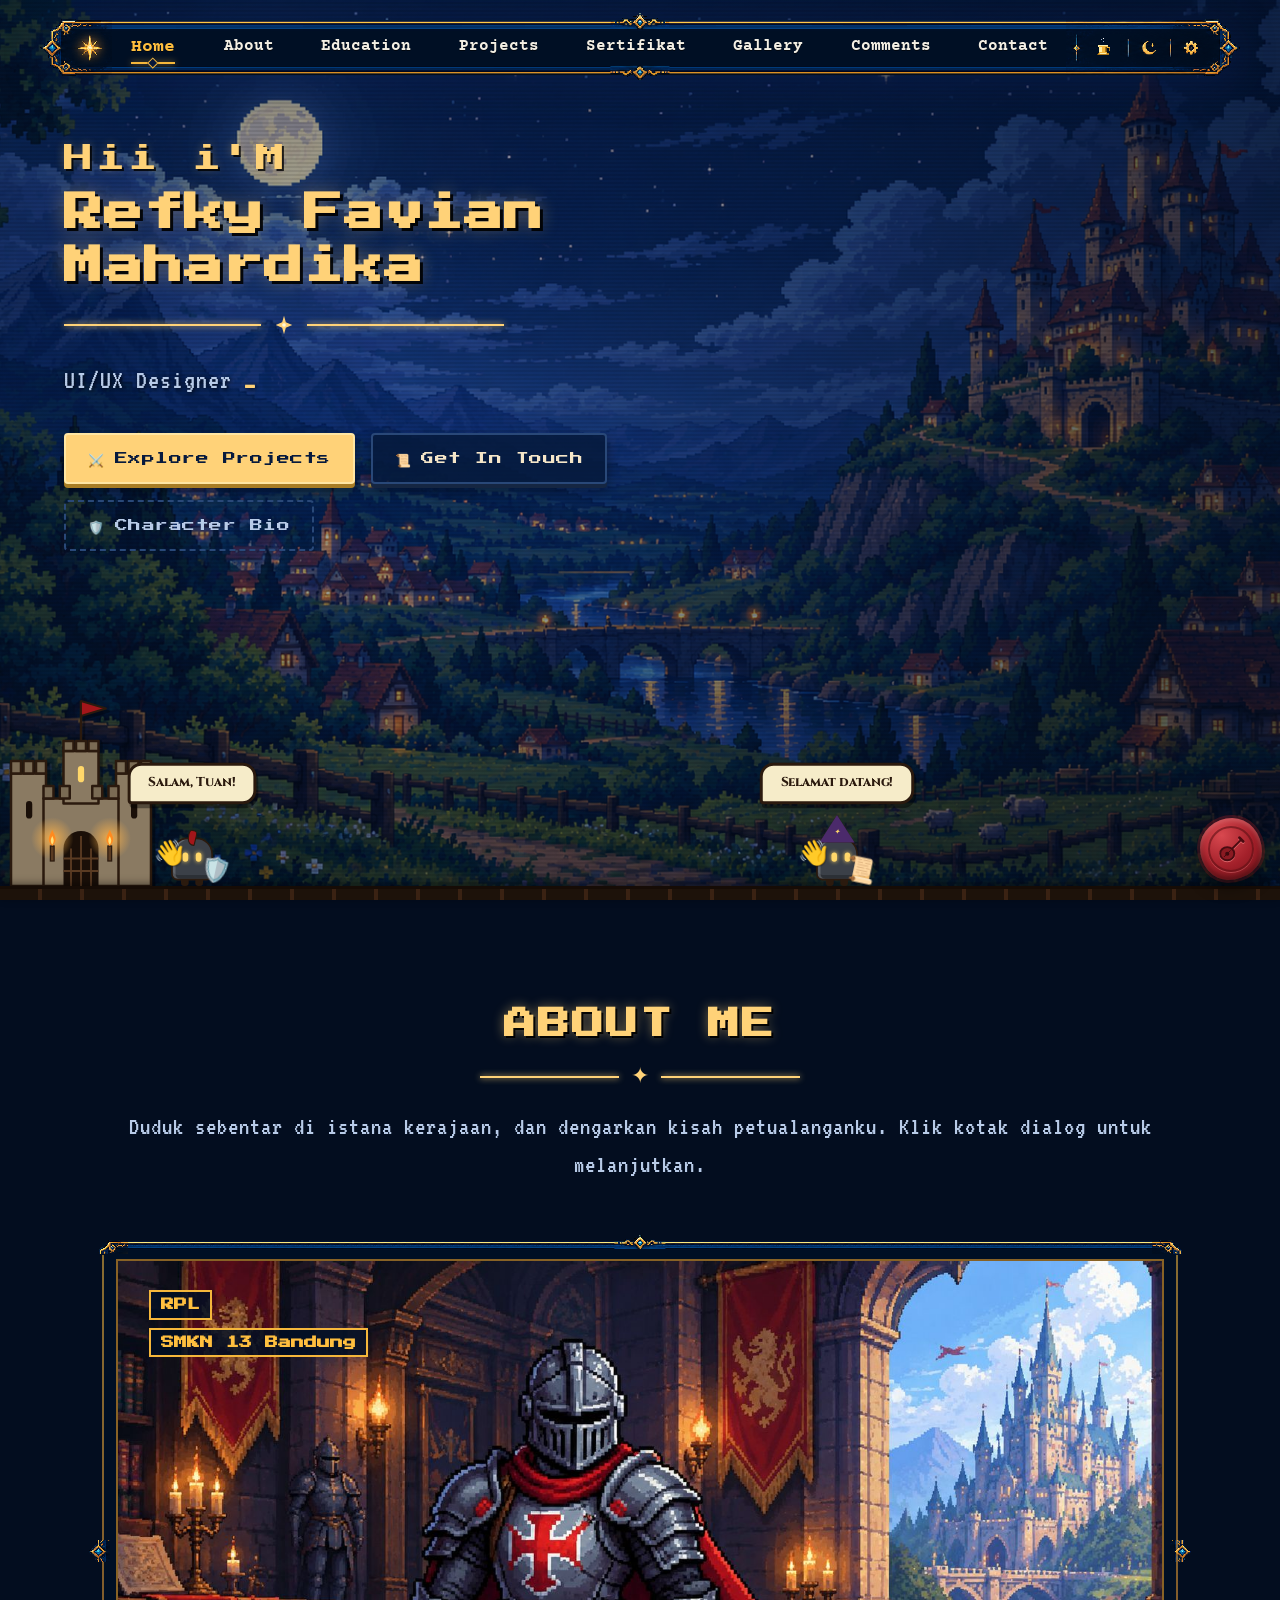
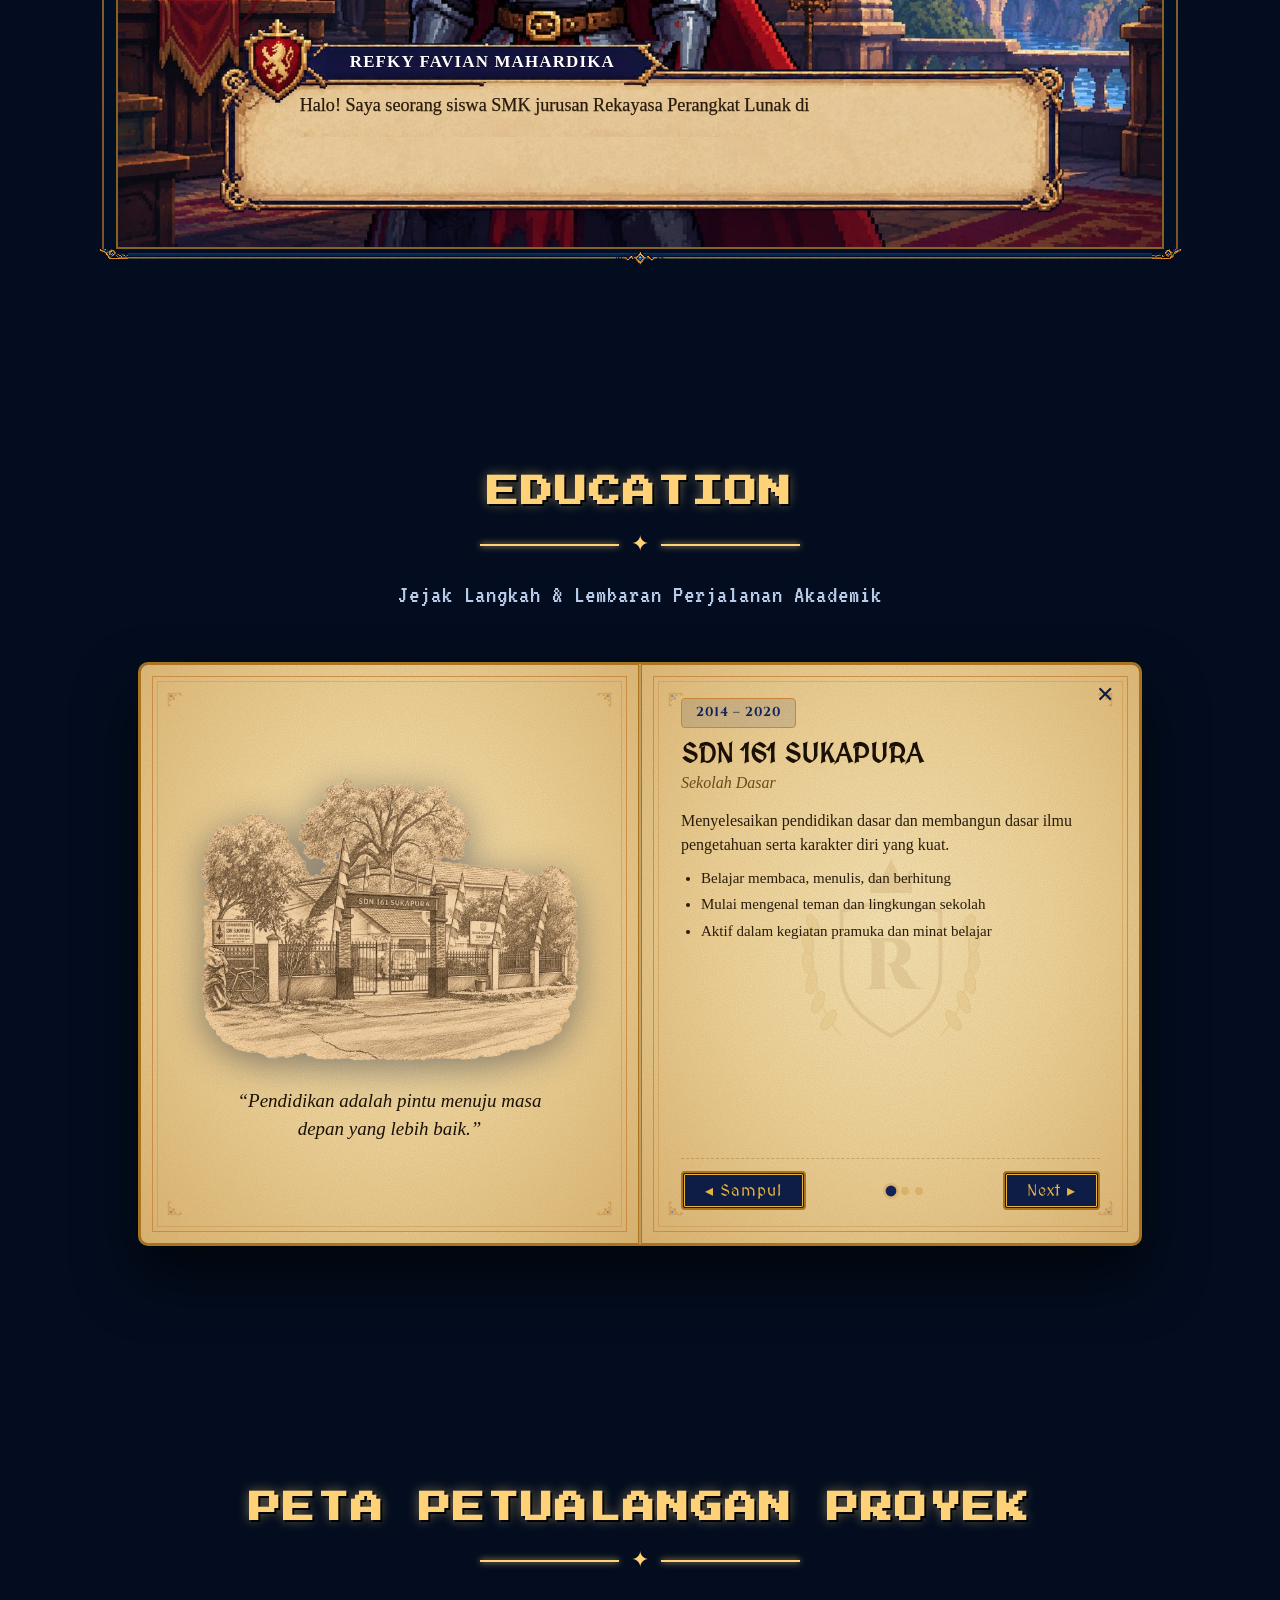
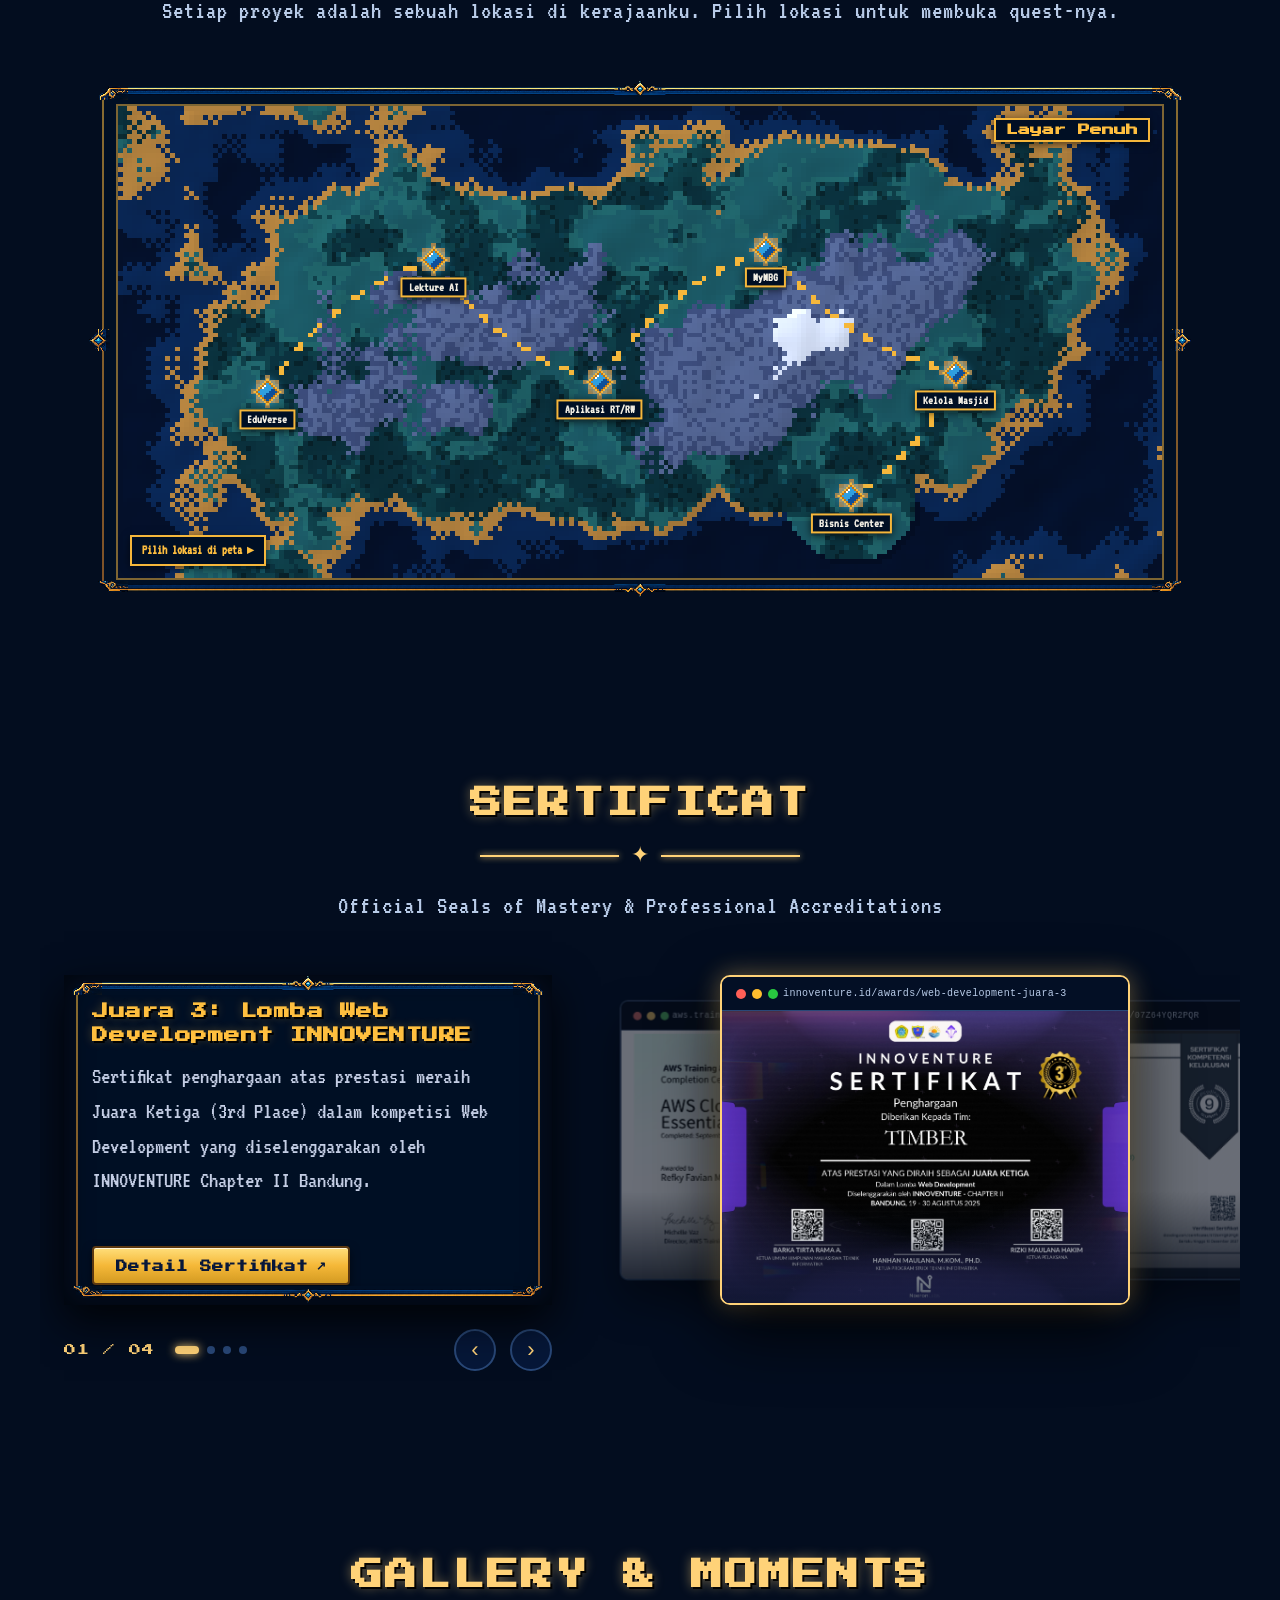
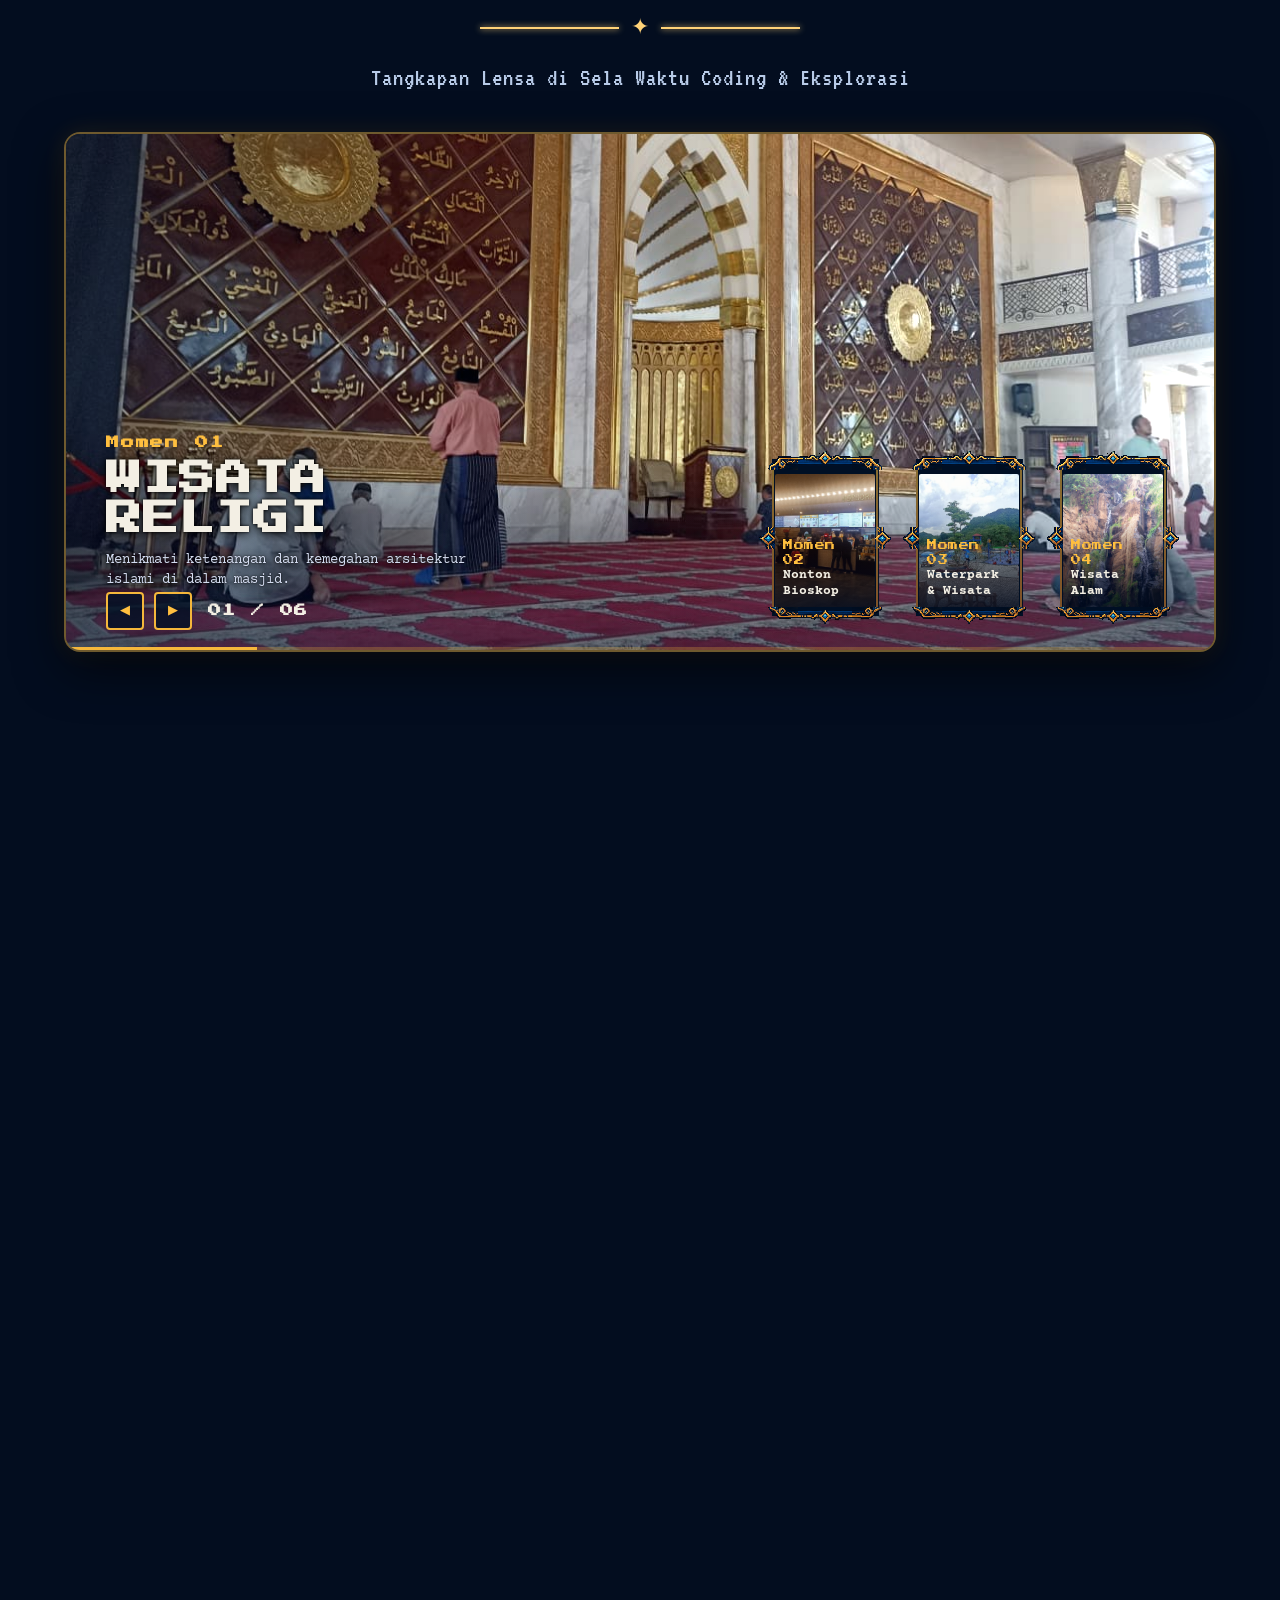
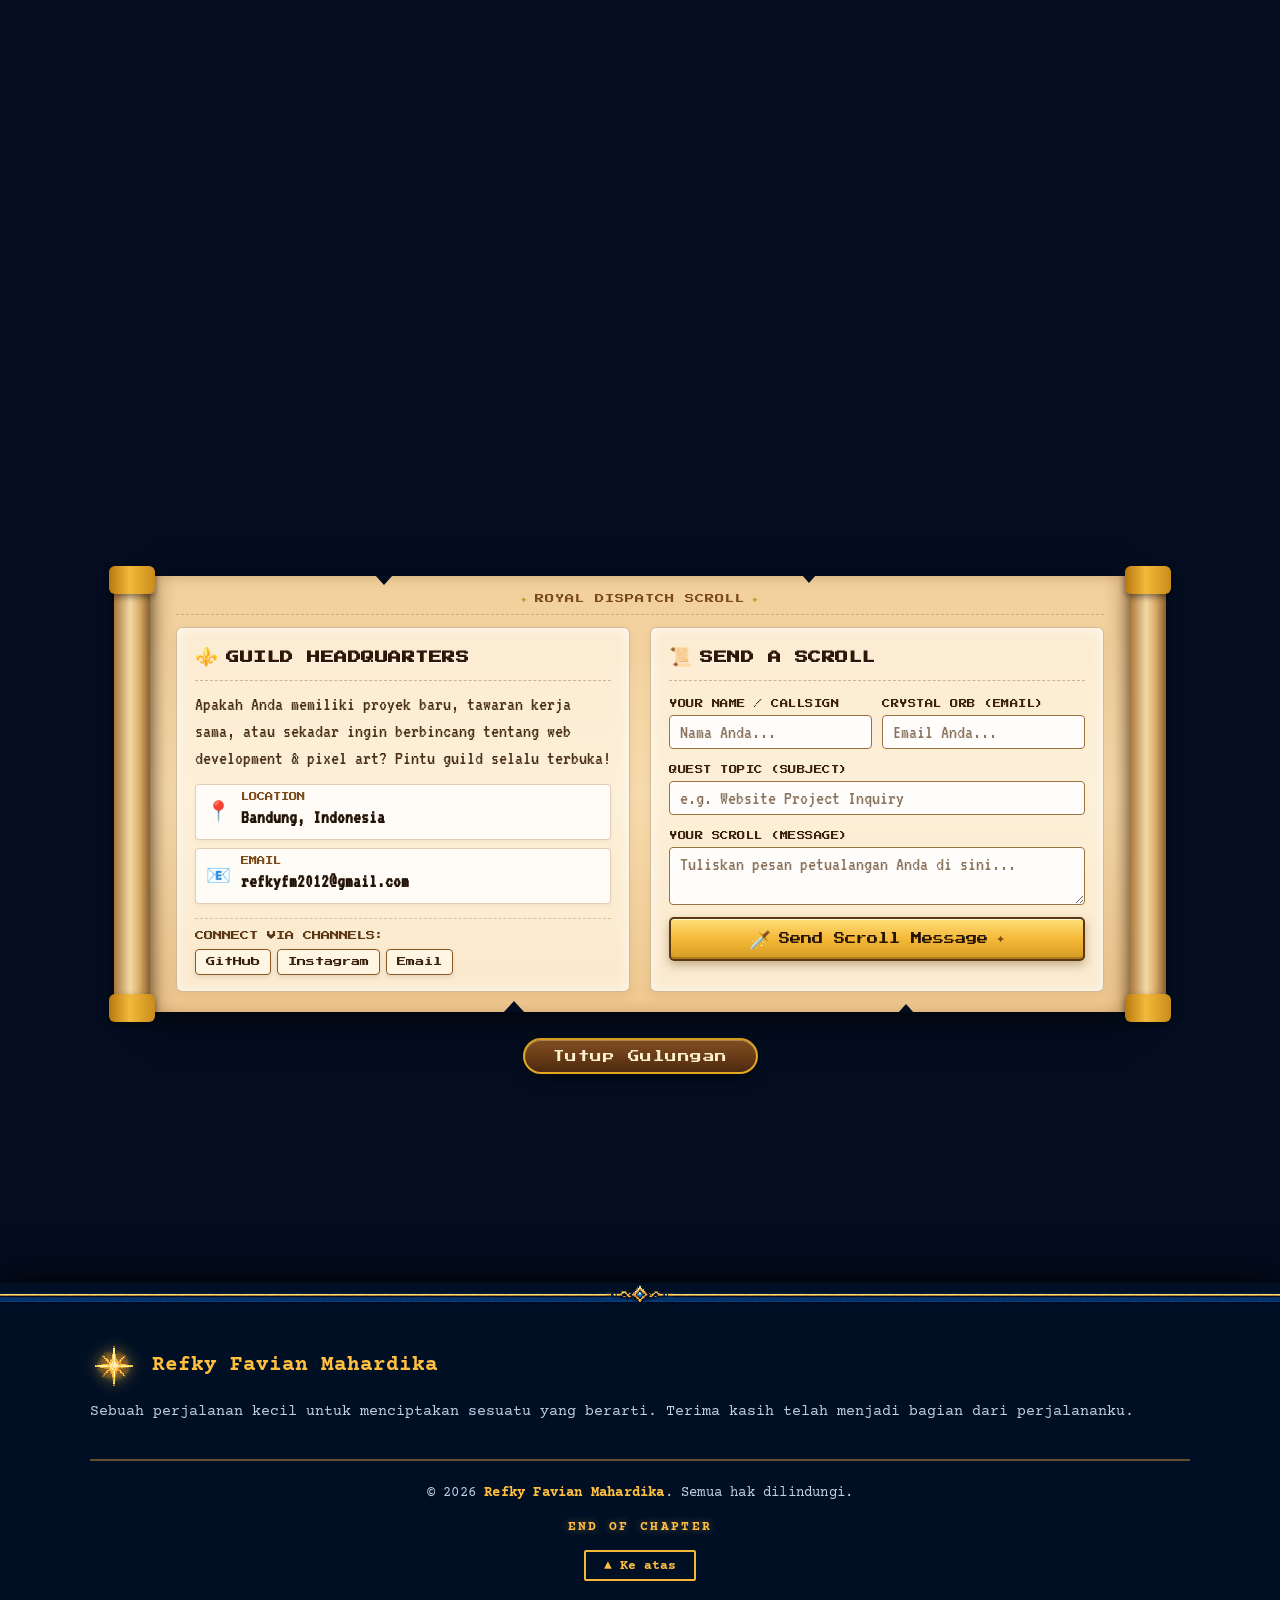
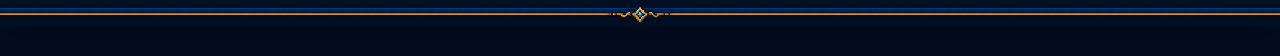
==== commit 6e560c3c: "refactor: remove redundant BGM switch in settings modal" ====
--- a/index.html
+++ b/index.html
@@ -213,18 +213,7 @@
                 <h3 class="panel-title" data-i18n="tabAudio">Music &amp; Audio</h3>
               </div>
 
-              <!-- Background Music (BGM) Toggle -->
-              <div class="settings-switch-row" id="rowToggleBgm">
-                <div class="switch-row-info">
-                  <span class="switch-row-label" data-i18n="labelBgm">Musik Latar Kerajaan (BGM)</span>
-                  <span class="switch-row-sub" data-i18n="subBgm">Putar alunan instrumen musik saat menjelajahi portofolio.</span>
-                </div>
-                <button type="button" class="parchment-switch active" id="btnToggleBgm" role="switch" aria-checked="true" aria-label="Toggle Background Music">
-                  <span class="switch-track"><span class="switch-knob"></span></span>
-                </button>
-              </div>
-
-              <!-- Shuffle Mode Switch (Acak Lagu di atas) -->
+              <!-- Shuffle Mode Switch (Acak Lagu) -->
               <div class="settings-switch-row" id="rowToggleShuffle">
                 <div class="switch-row-info">
                   <span class="switch-row-label" data-i18n="labelShuffle">Acak Lagu (Shuffle Mode)</span>
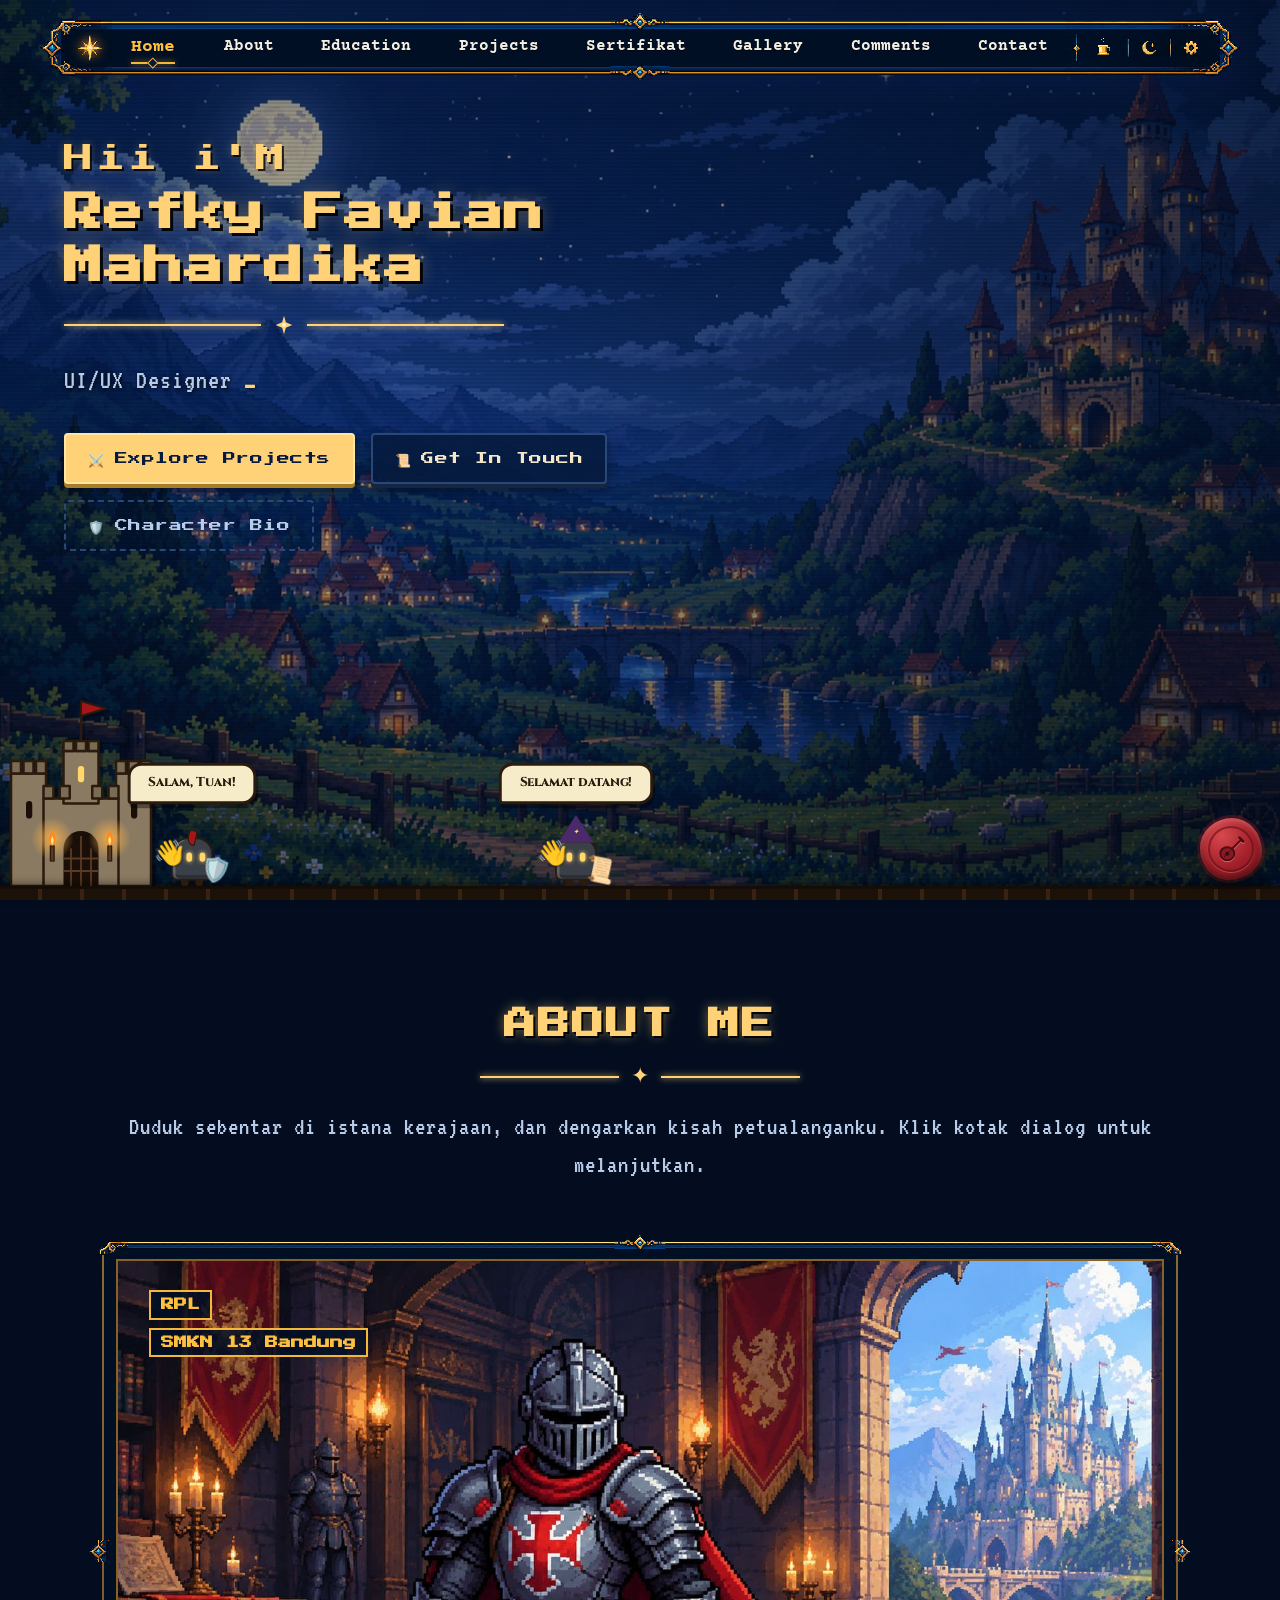
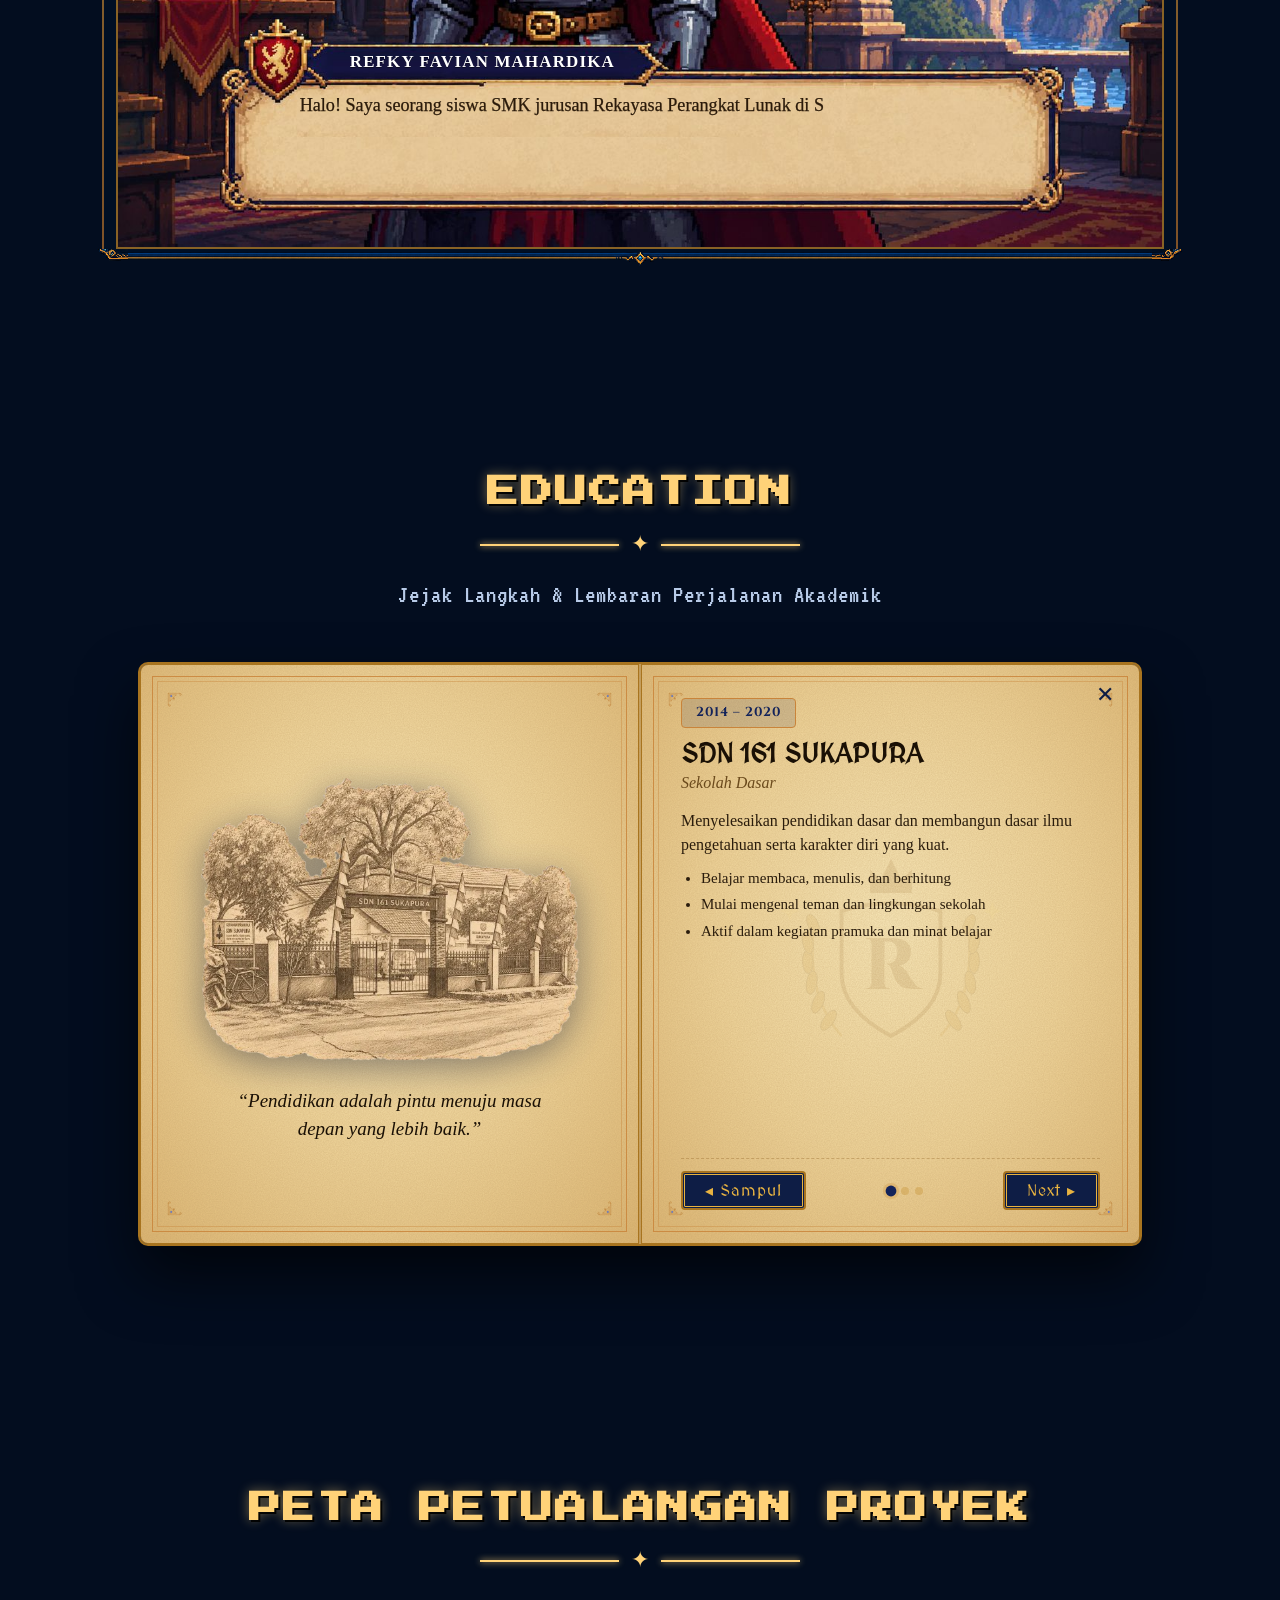
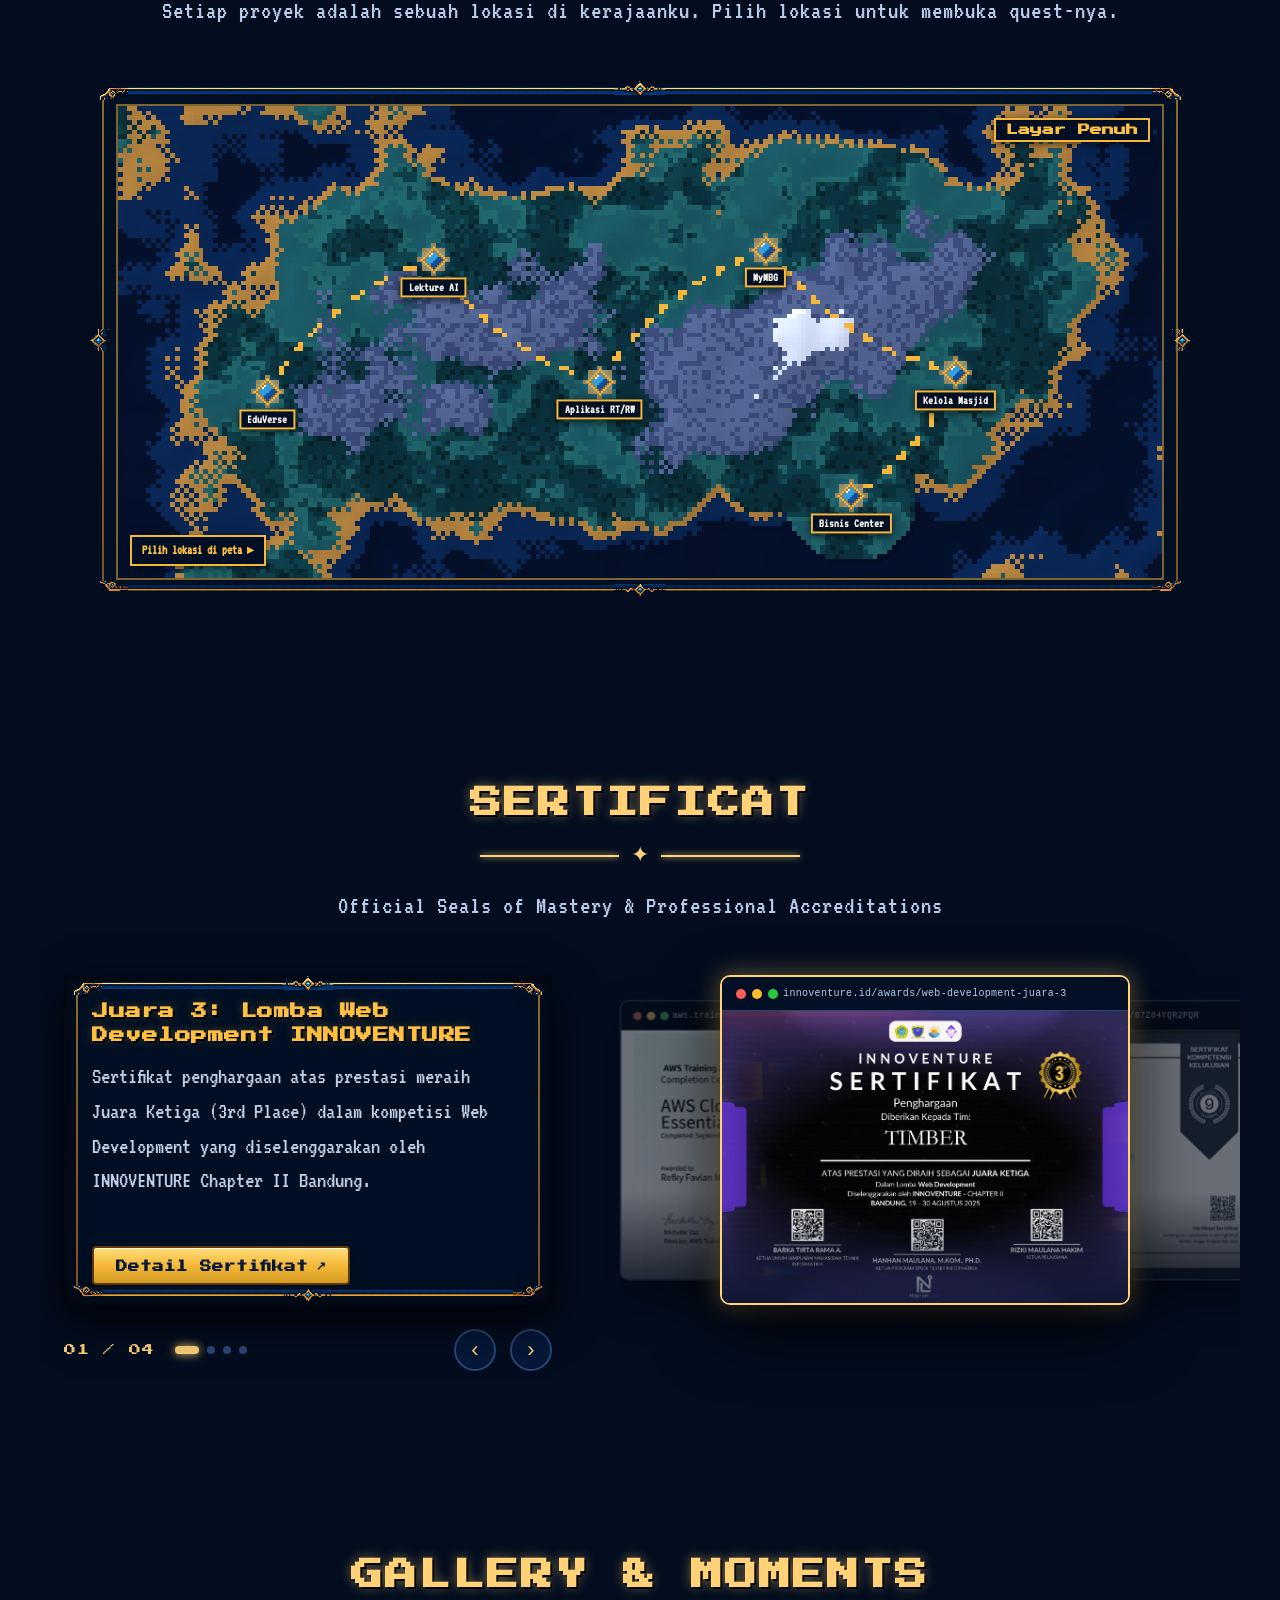
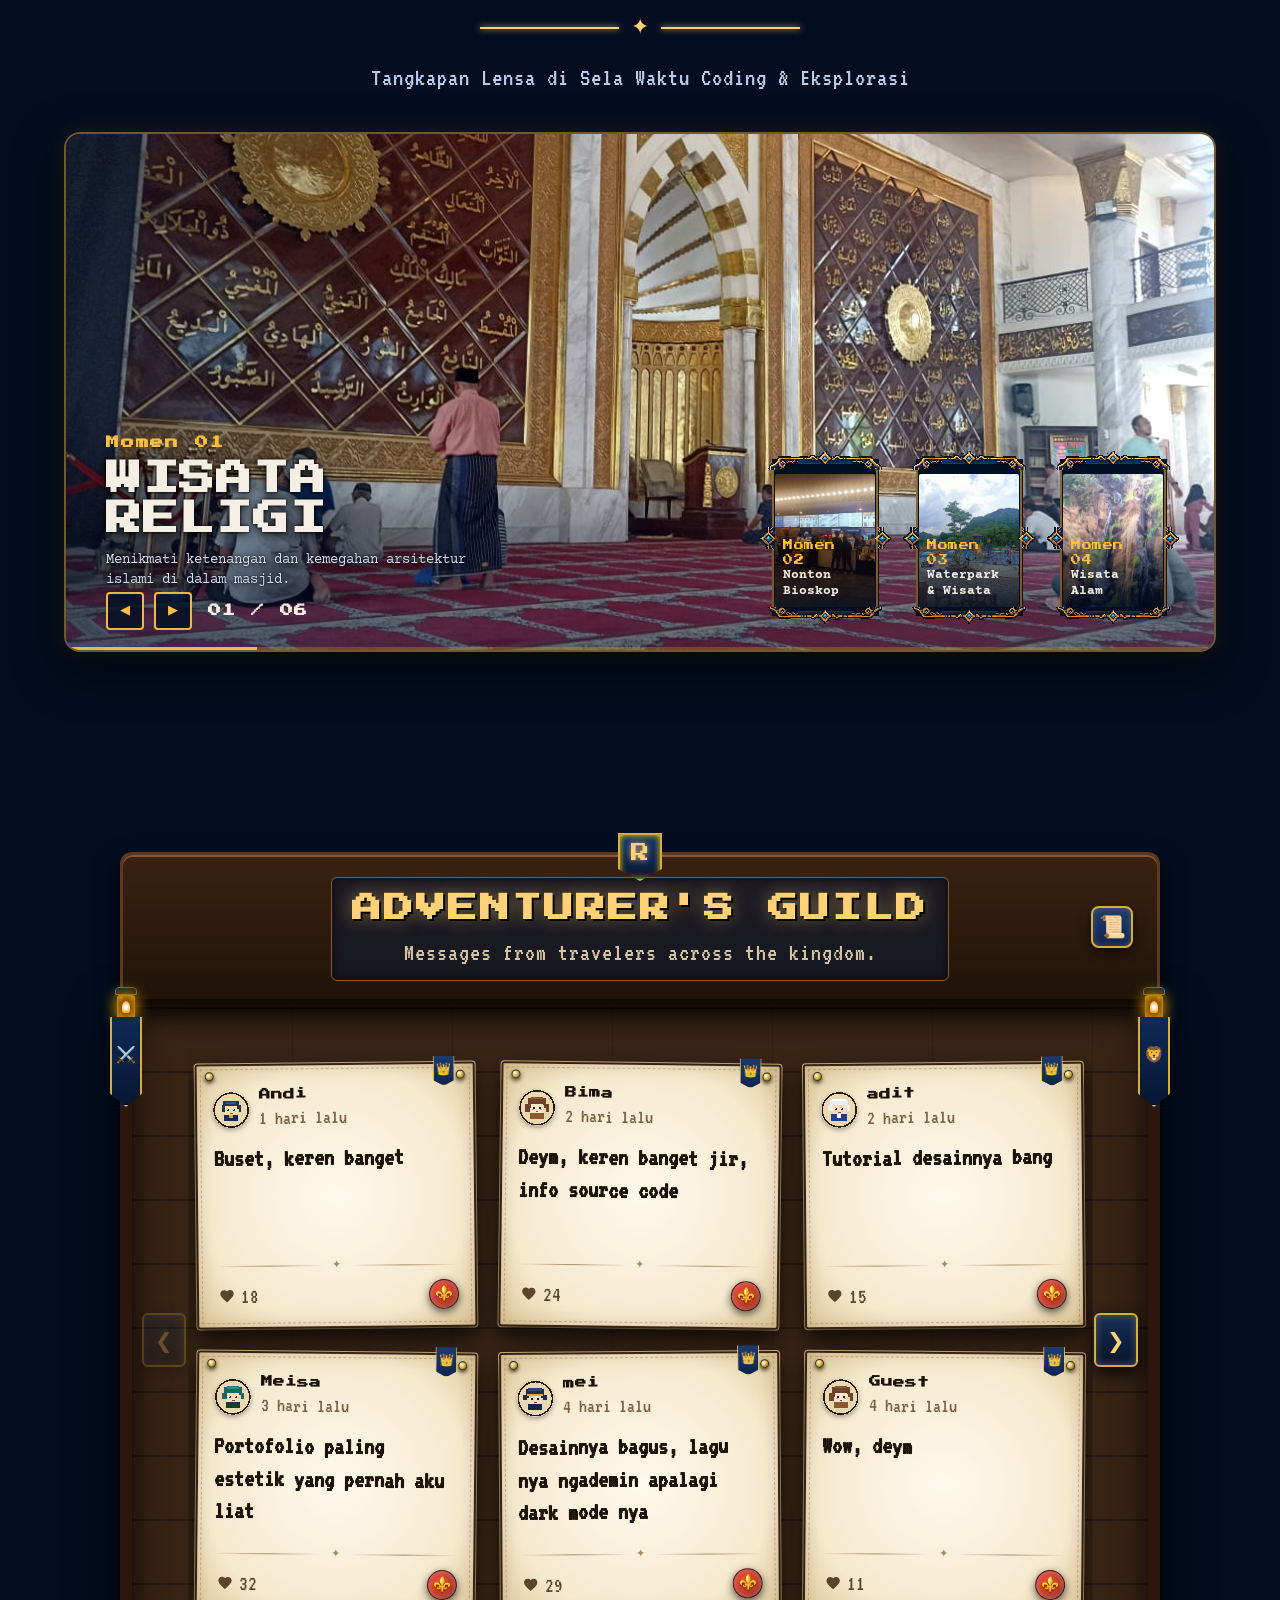
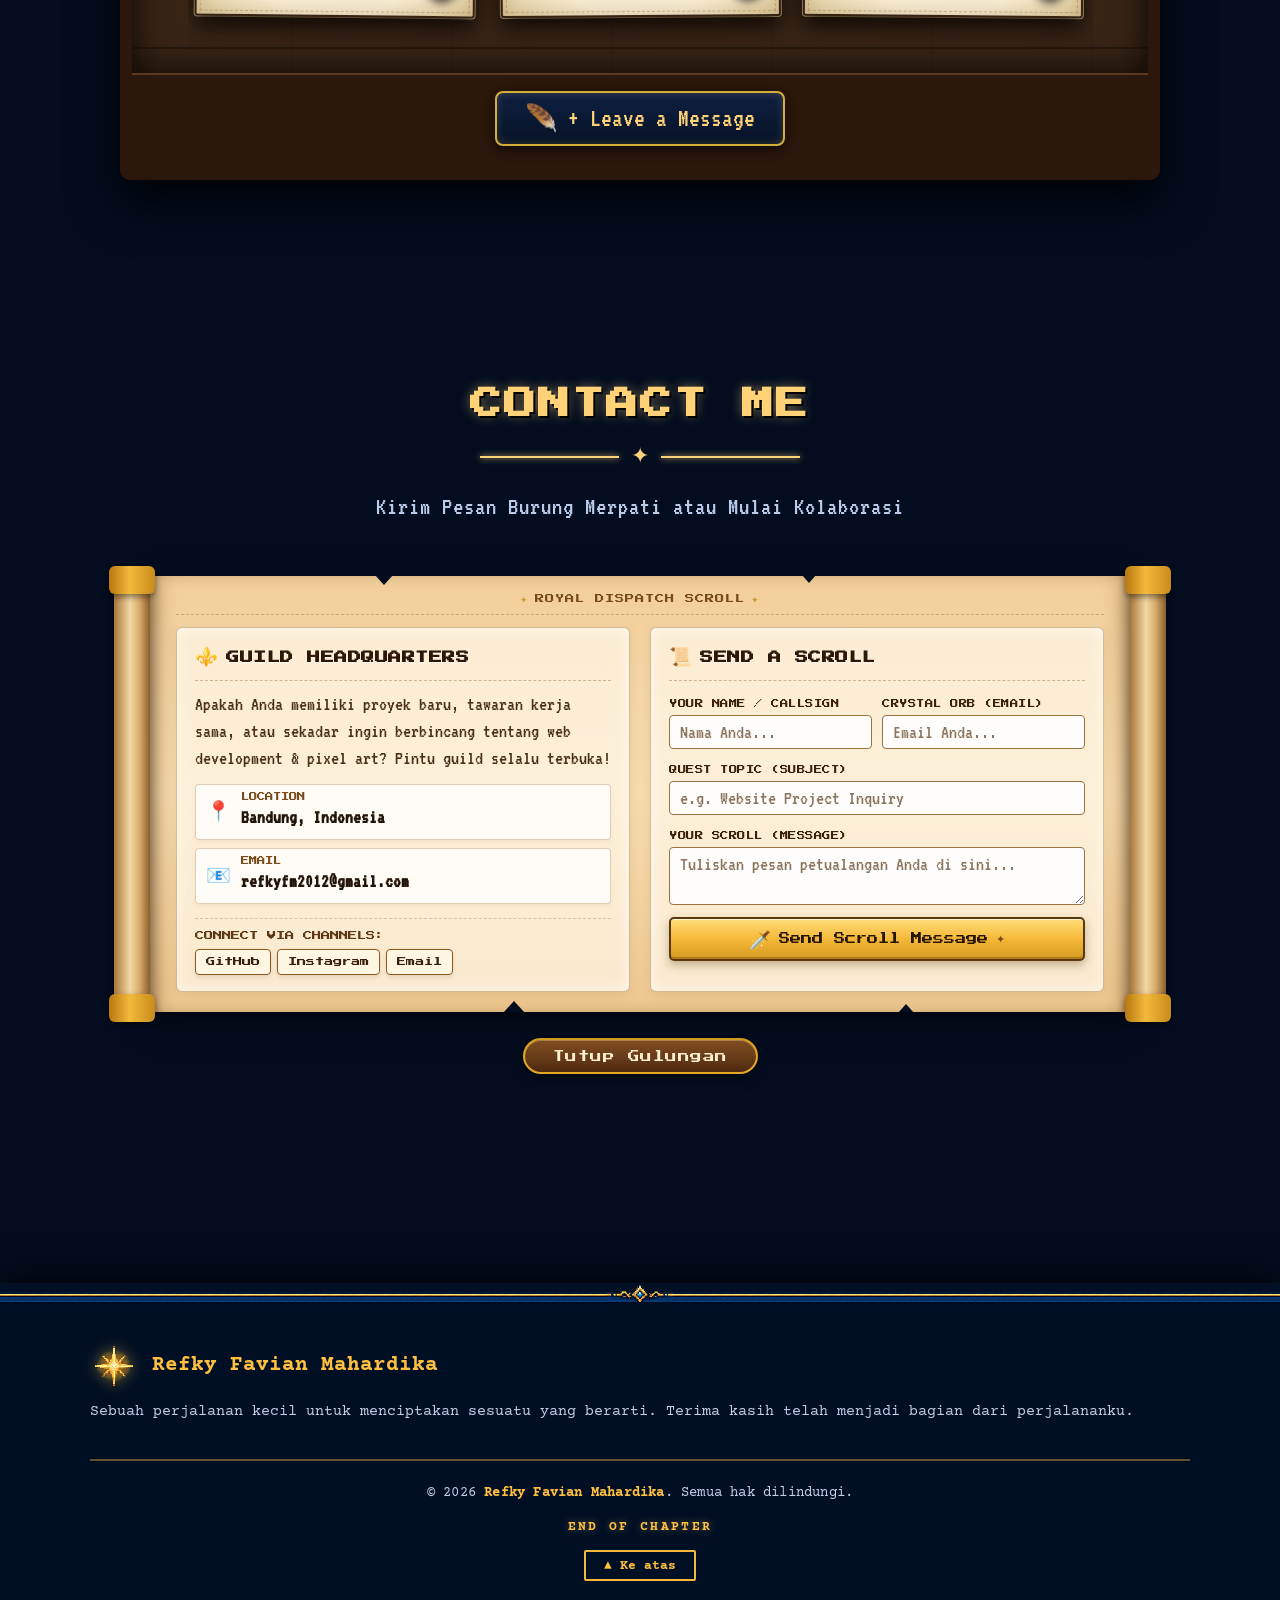
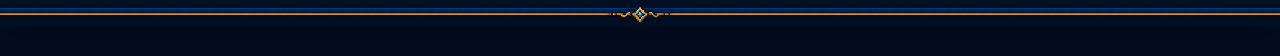
==== commit 75b6b473: "final" ====
--- a/index.html
+++ b/index.html
@@ -11,8 +11,11 @@
   <link rel="preconnect" href="https://fonts.gstatic.com" crossorigin>
   <link href="https://fonts.googleapis.com/css2?family=Cinzel:wght@500;600;700;800&family=Courier+Prime:wght@400;700&family=EB+Garamond:ital,wght@0,400;0,600;1,400&family=Press+Start+2P&family=VT323&family=MedievalSharp&family=IM+Fell+English:ital@0;1&family=UnifrakturCook:wght@700&display=swap" rel="stylesheet">
   
+  <!-- Preload Critical LCP Hero Background Image -->
+  <link rel="preload" as="image" href="Assets/Images/background-malam.webp" fetchpriority="high">
+
   <!-- Main Stylesheet -->
-  <link rel="stylesheet" href="style.css?v=62">
+  <link rel="stylesheet" href="style.css?v=63">
   <style>
     .isl.open .tl,
     .isl .tl .in {
@@ -470,7 +473,7 @@
                     <i class="cn d"></i>
                   </div>
                   <div class="nnm">
-                    <img src="Assets/Images/nameplate_banner.png" alt="Nameplate Banner">
+                    <img src="Assets/Images/nameplate_banner.webp" alt="Nameplate Banner" width="720" height="126" fetchpriority="high">
                     <span>Refky Favian Mahardika</span>
                   </div>
                 </div>
@@ -993,7 +996,7 @@
     <div class="fg">
       <div>
         <div class="fbrand">
-          <img src="Assets/Images/footer_star_logo.png" alt="Logo Refky Favian Mahardika">
+          <img src="Assets/Images/footer_star_logo.webp" alt="Logo Refky Favian Mahardika" width="80" height="74" loading="lazy" decoding="async">
           <b>Refky Favian Mahardika</b>
         </div>
         <p>Sebuah perjalanan kecil untuk menciptakan sesuatu yang berarti. Terima kasih telah menjadi bagian dari perjalananku.</p>
@@ -1020,7 +1023,7 @@
     <div class="cert-modal-dialog" role="dialog" aria-modal="true">
       <button class="cert-modal-close" id="certModalClose" aria-label="Tutup Pratinjau">&times;</button>
       <div class="cert-modal-body">
-        <img src="" alt="Foto Sertifikat" id="modalCertImg" class="cert-modal-full-img">
+        <img src="" alt="Foto Sertifikat" id="modalCertImg" class="cert-modal-full-img" loading="lazy" decoding="async">
       </div>
     </div>
   </div>
@@ -1030,7 +1033,7 @@
     <div class="cert-modal-dialog" role="dialog" aria-modal="true">
       <button class="cert-modal-close" id="projectPhotoModalClose" aria-label="Tutup Pratinjau">&times;</button>
       <div class="cert-modal-body">
-        <img src="" alt="Foto Proyek" id="modalProjectImg" class="cert-modal-full-img">
+        <img src="" alt="Foto Proyek" id="modalProjectImg" class="cert-modal-full-img" loading="lazy" decoding="async">
         <button type="button" class="project-modal-nav prev" id="modalProjectPrev" aria-label="Foto Sebelumnya">&#9664;</button>
         <button type="button" class="project-modal-nav next" id="modalProjectNext" aria-label="Foto Berikutnya">&#9654;</button>
         <div class="project-modal-badge" id="modalProjectBadge">1 / 1</div>
@@ -1582,7 +1585,7 @@
   </button>
 
   <!-- Background Music Audio & Preview Audio Elements -->
-  <audio id="bgmAudio" loop preload="auto" autoplay src="Assets/music/music 5.mp3"></audio>
+  <audio id="bgmAudio" loop preload="none"></audio>
   <audio id="previewAudio" preload="none"></audio>
 
   <!-- Medieval Music Player ("Pujangga Istana") Floating Seal & Scroll Popup -->
--- a/style.css
+++ b/style.css
@@ -105,11 +105,11 @@
 }
 
 .bg-night {
-  background-image: url('Assets/Images/background-malam.png');
+  background-image: url('Assets/Images/background-malam.webp');
 }
 
 .bg-day {
-  background-image: url('Assets/Images/background-siang.png');
+  background-image: url('Assets/Images/background-siang.webp');
 }
 
 .bg-image.active {
@@ -1067,7 +1067,7 @@
 }
 
 .b2 {
-  background-image: url("Assets/Images/ksatria-angkatpedang.jpg");
+  background-image: url("Assets/Images/ksatria-angkatpedang.webp");
   opacity: 0;
 }
 
@@ -1209,7 +1209,7 @@
   visibility: hidden;
   pointer-events: none;
   transition: opacity .5s, visibility 0s .5s;
-  background: linear-gradient(rgba(12, 6, 14, .45), rgba(12, 6, 14, .45)), url("Assets/Images/latarbelakang-ksatria.png") center/cover no-repeat;
+  background: linear-gradient(rgba(12, 6, 14, .45), rgba(12, 6, 14, .45)), url("Assets/Images/latarbelakang-ksatria.webp") center/cover no-repeat;
   box-sizing: border-box;
 }
 
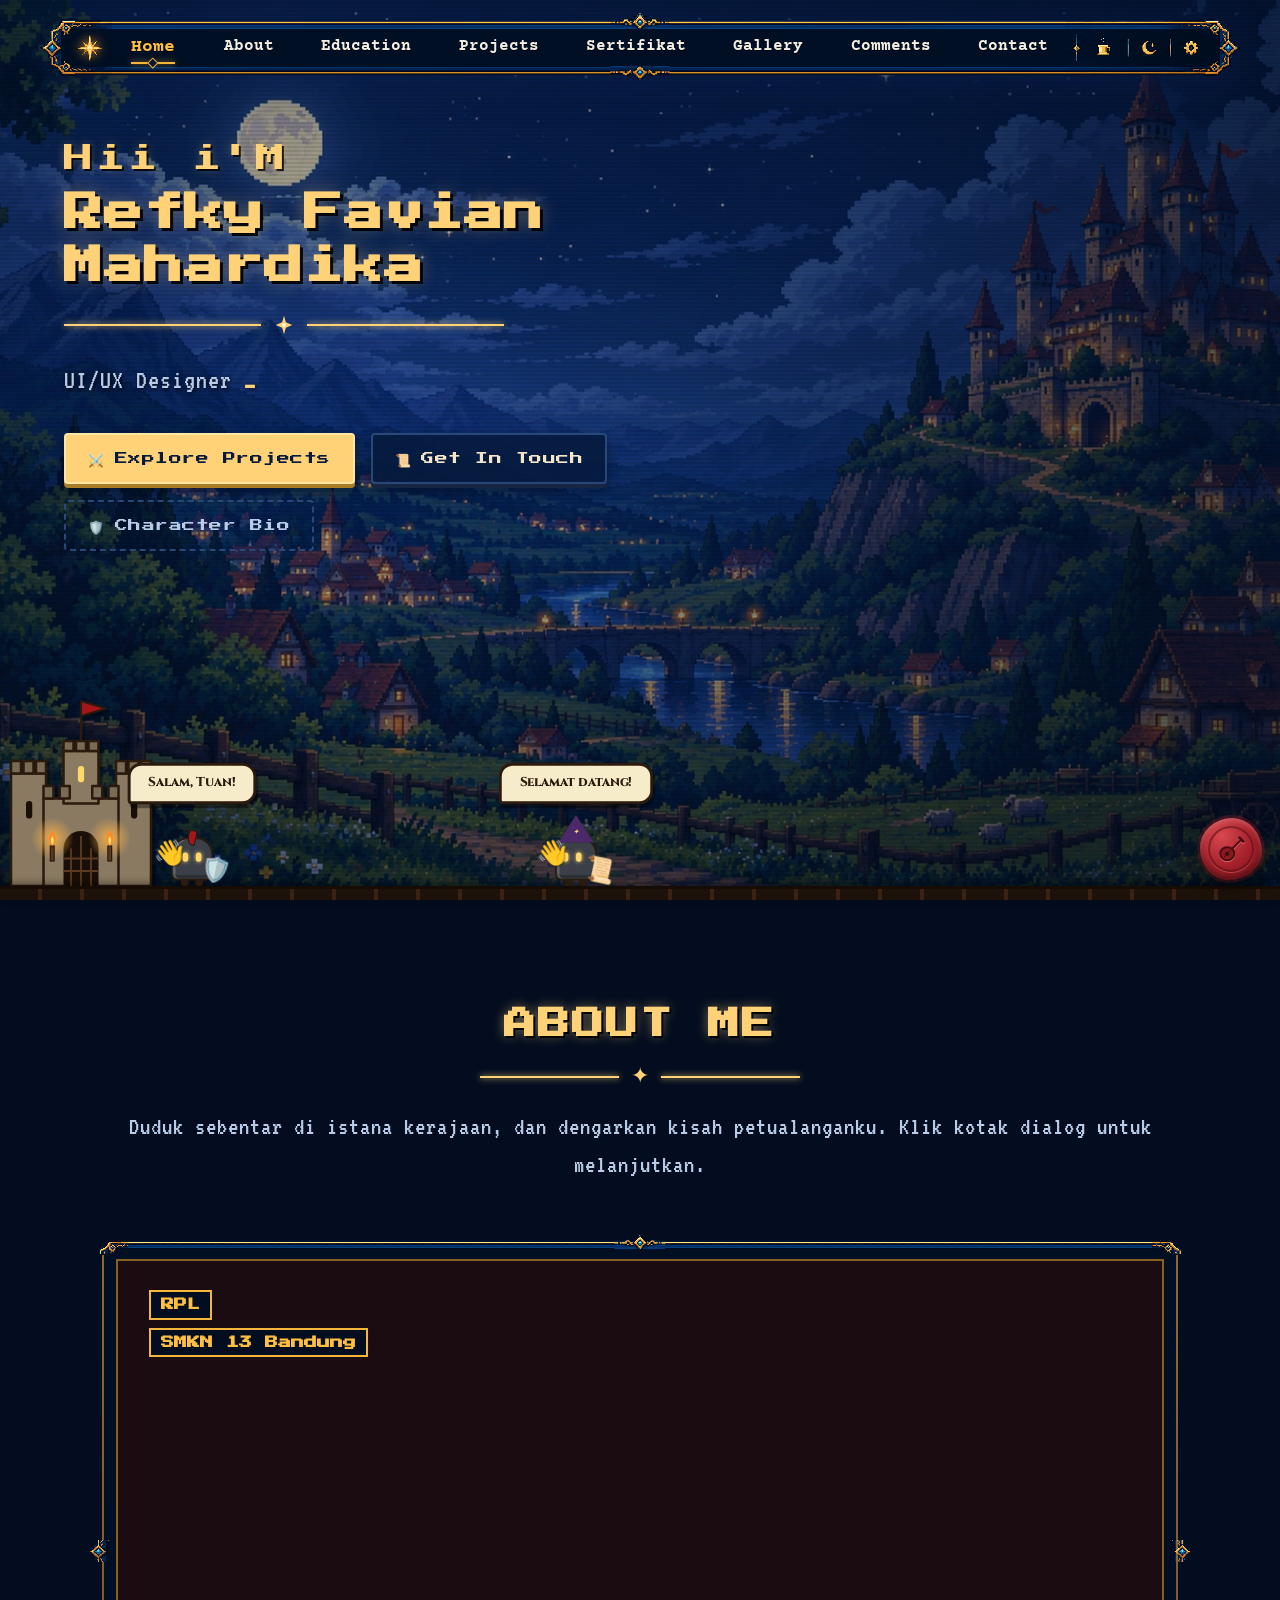
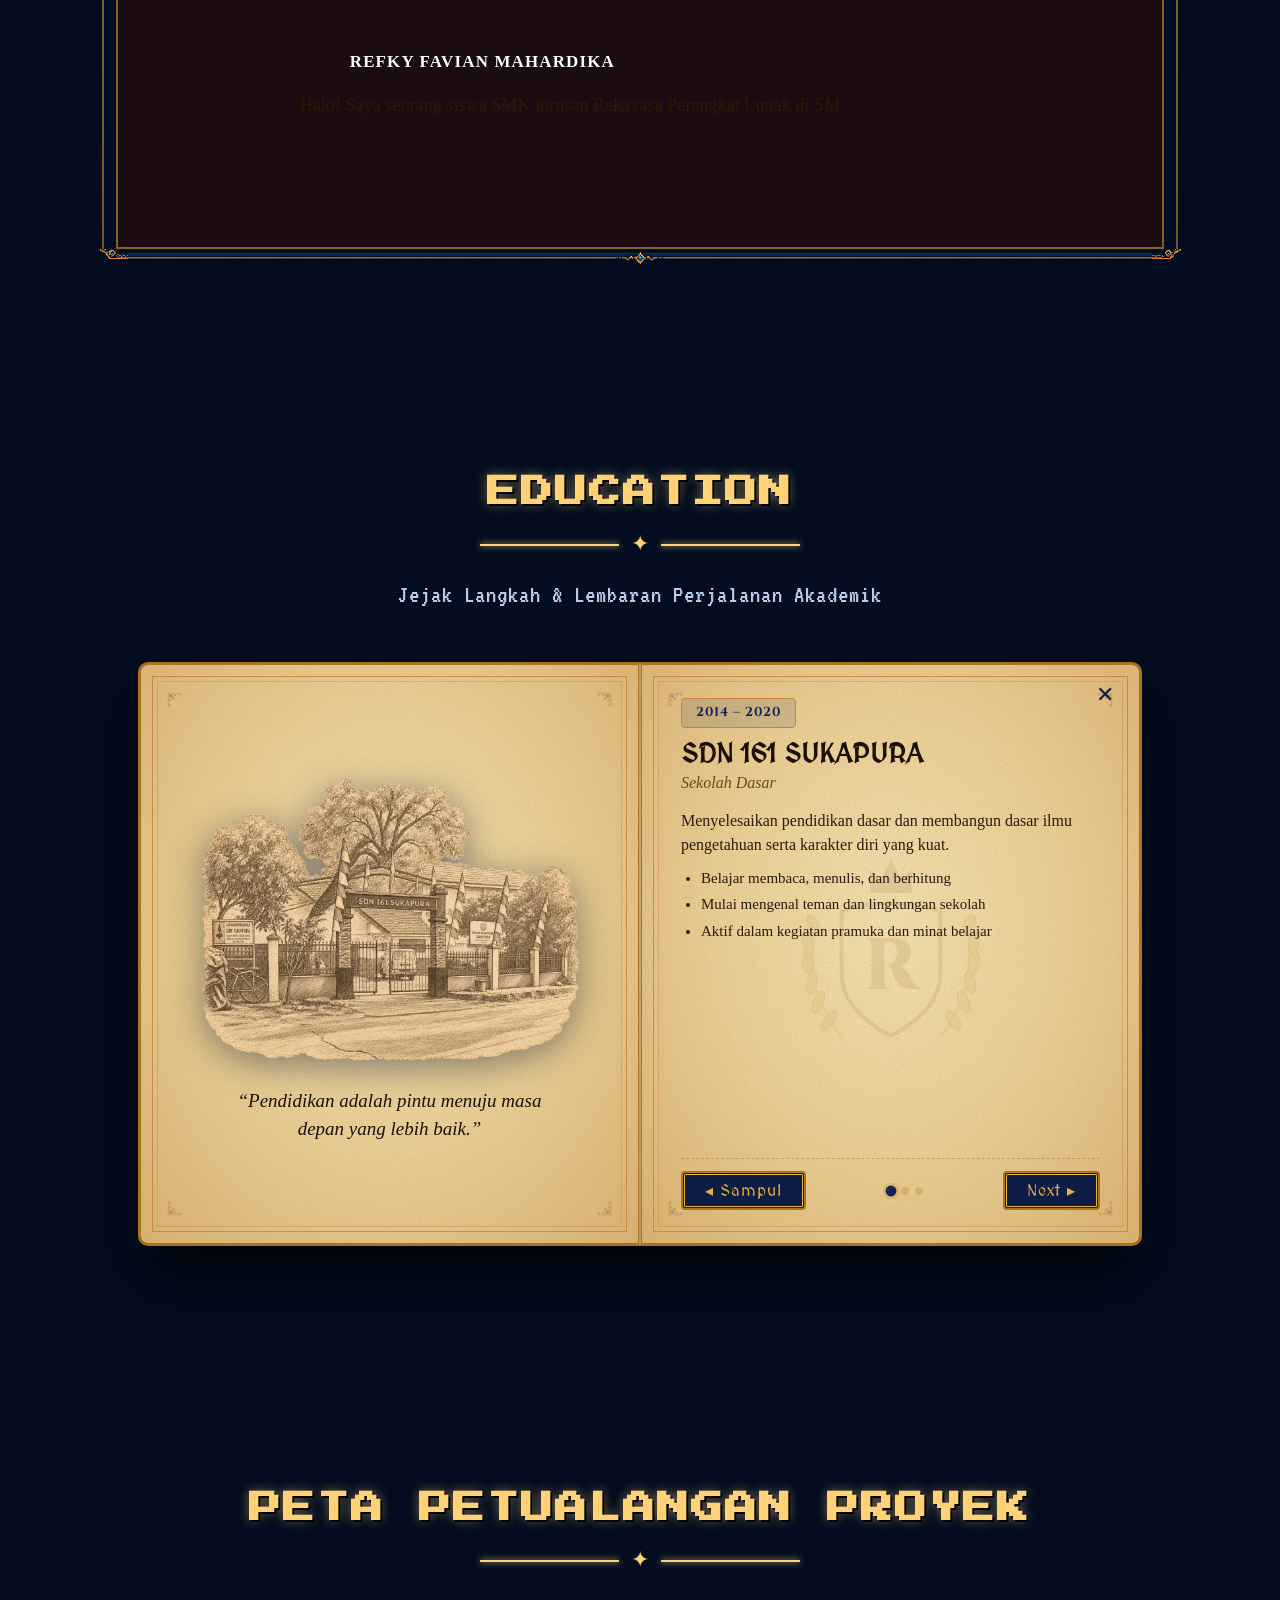
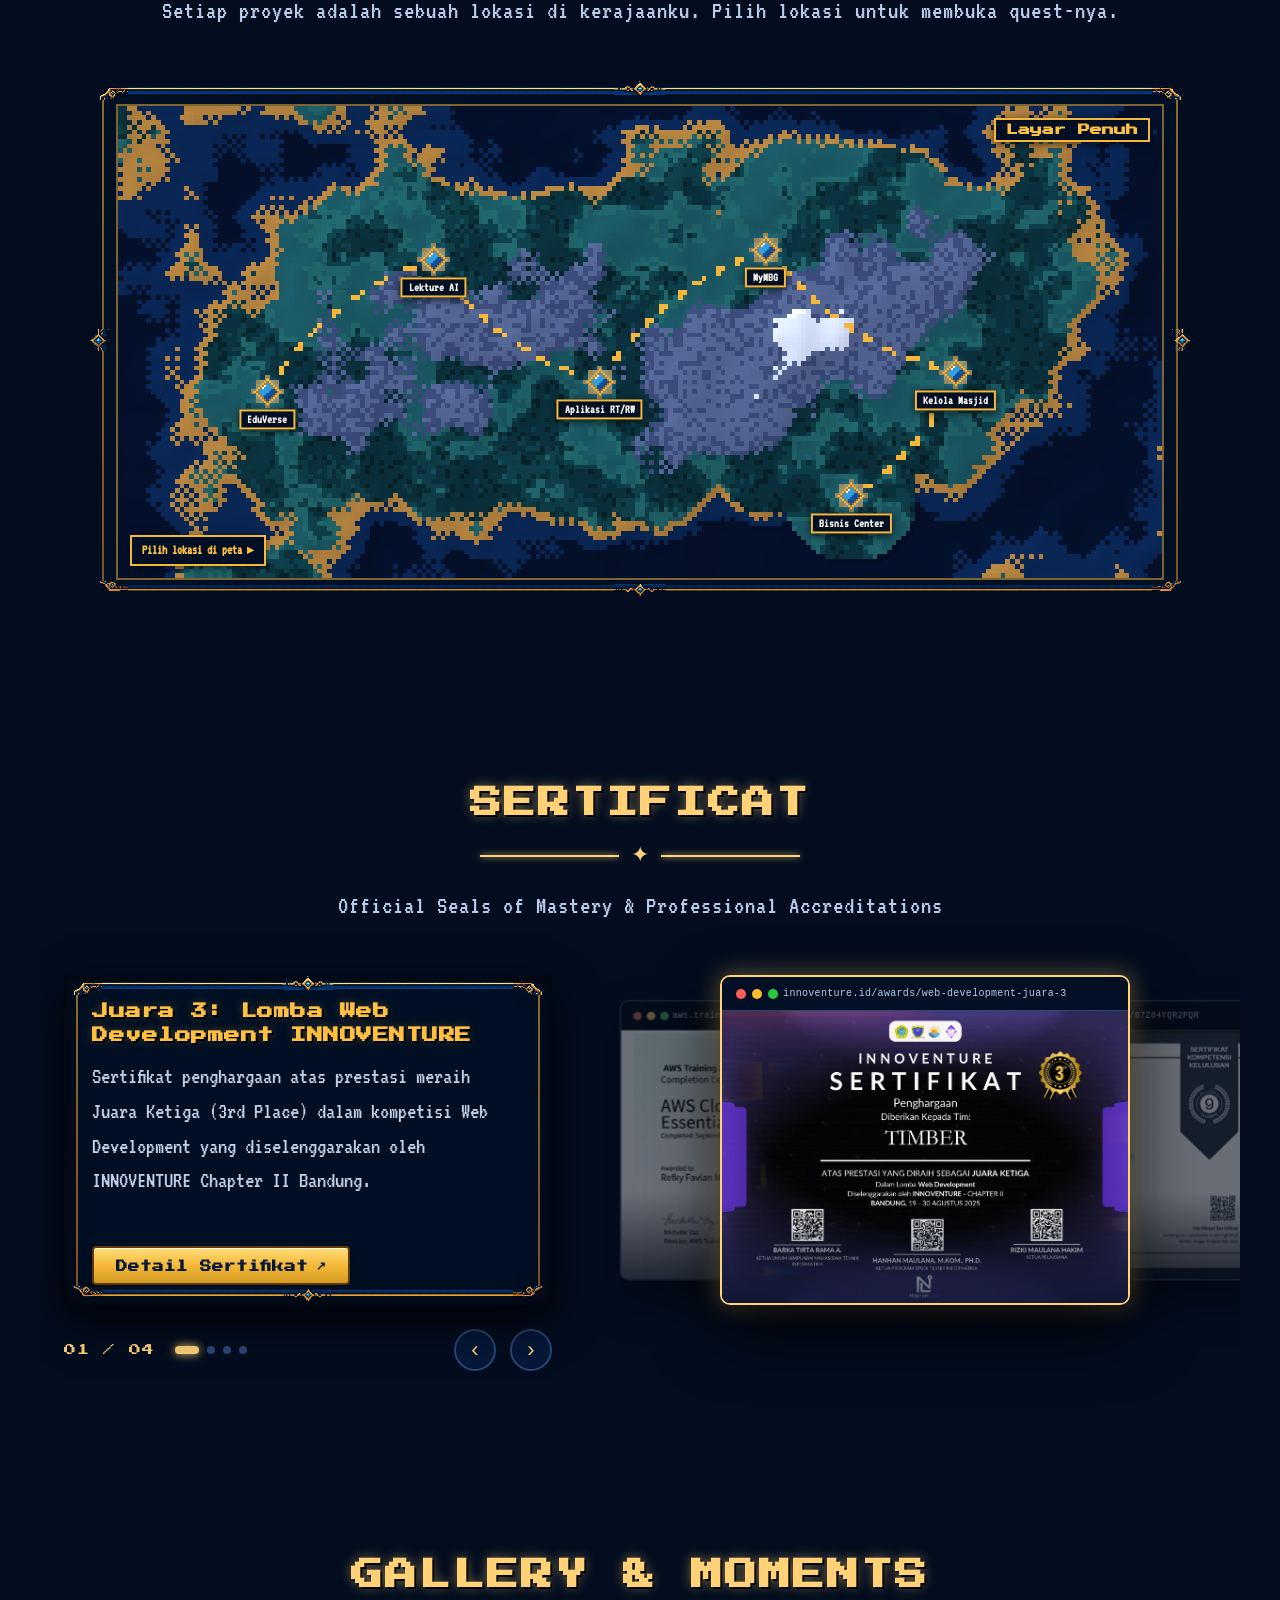
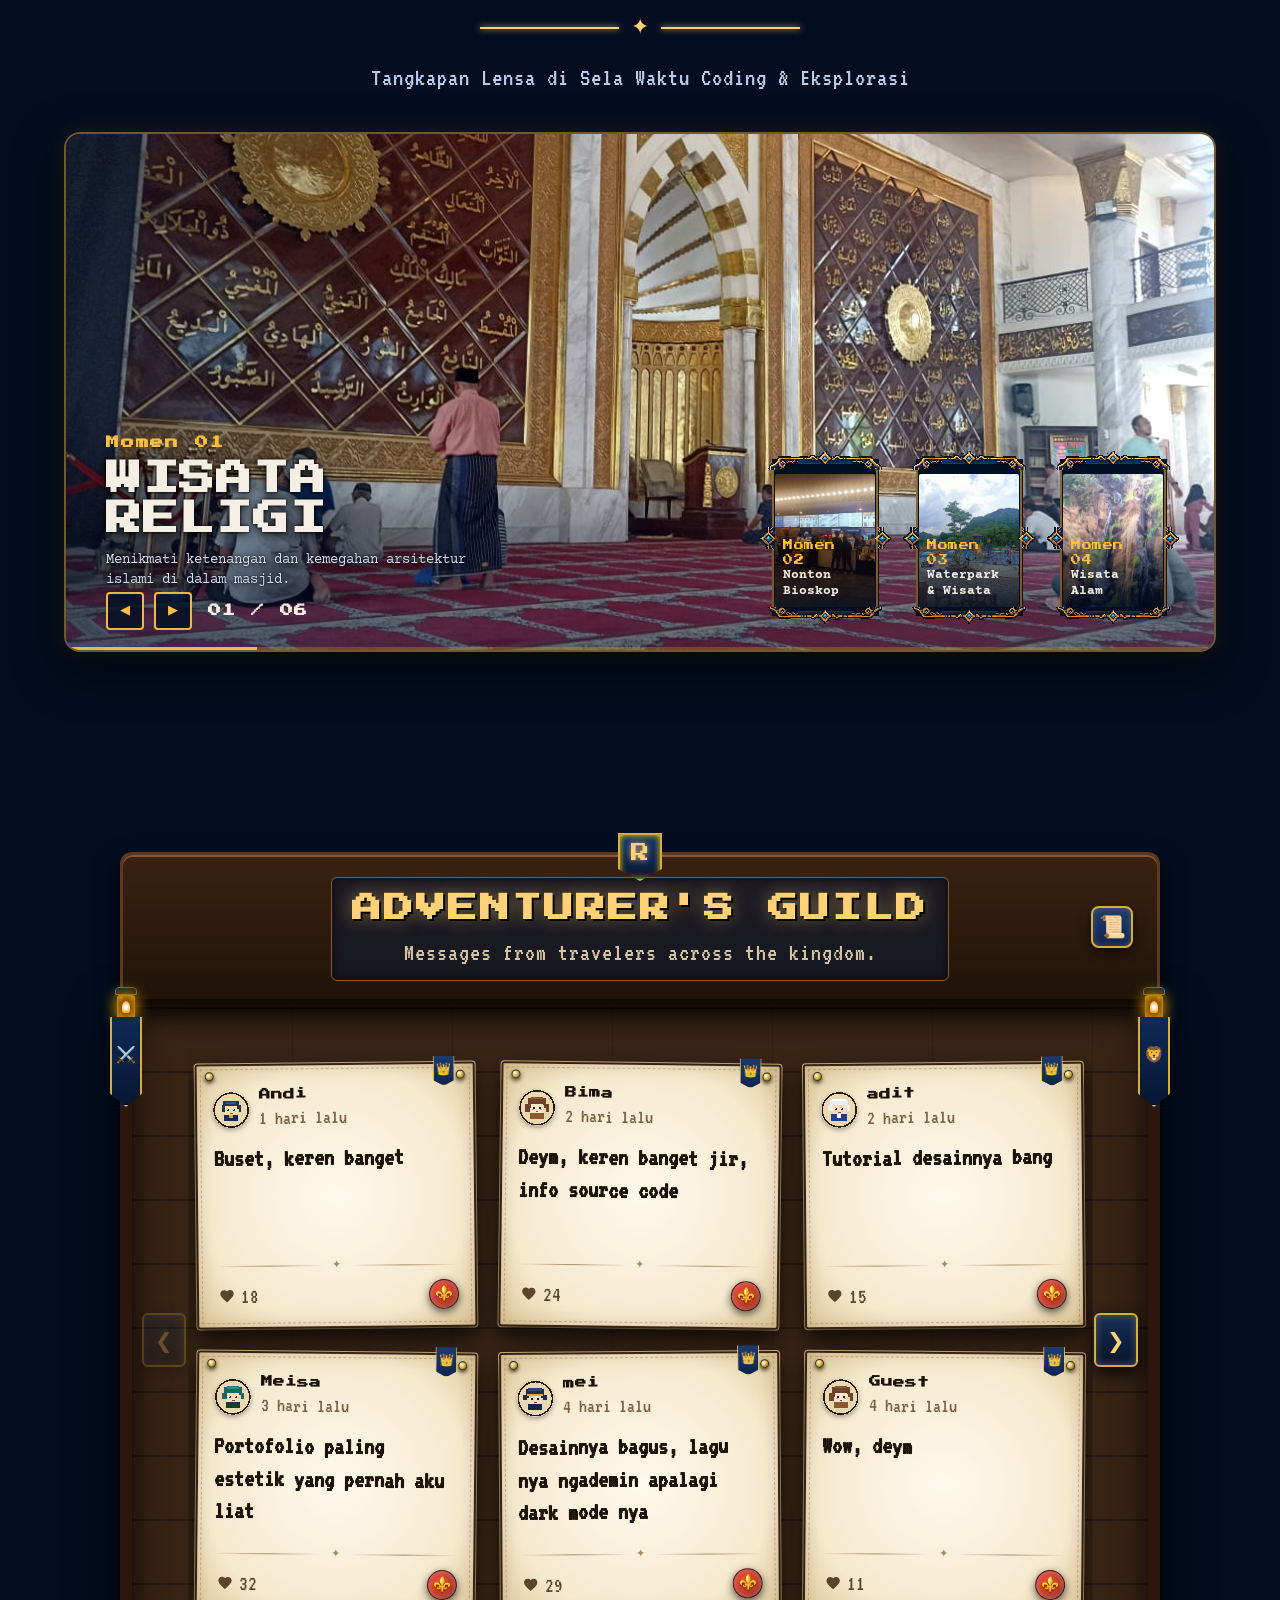
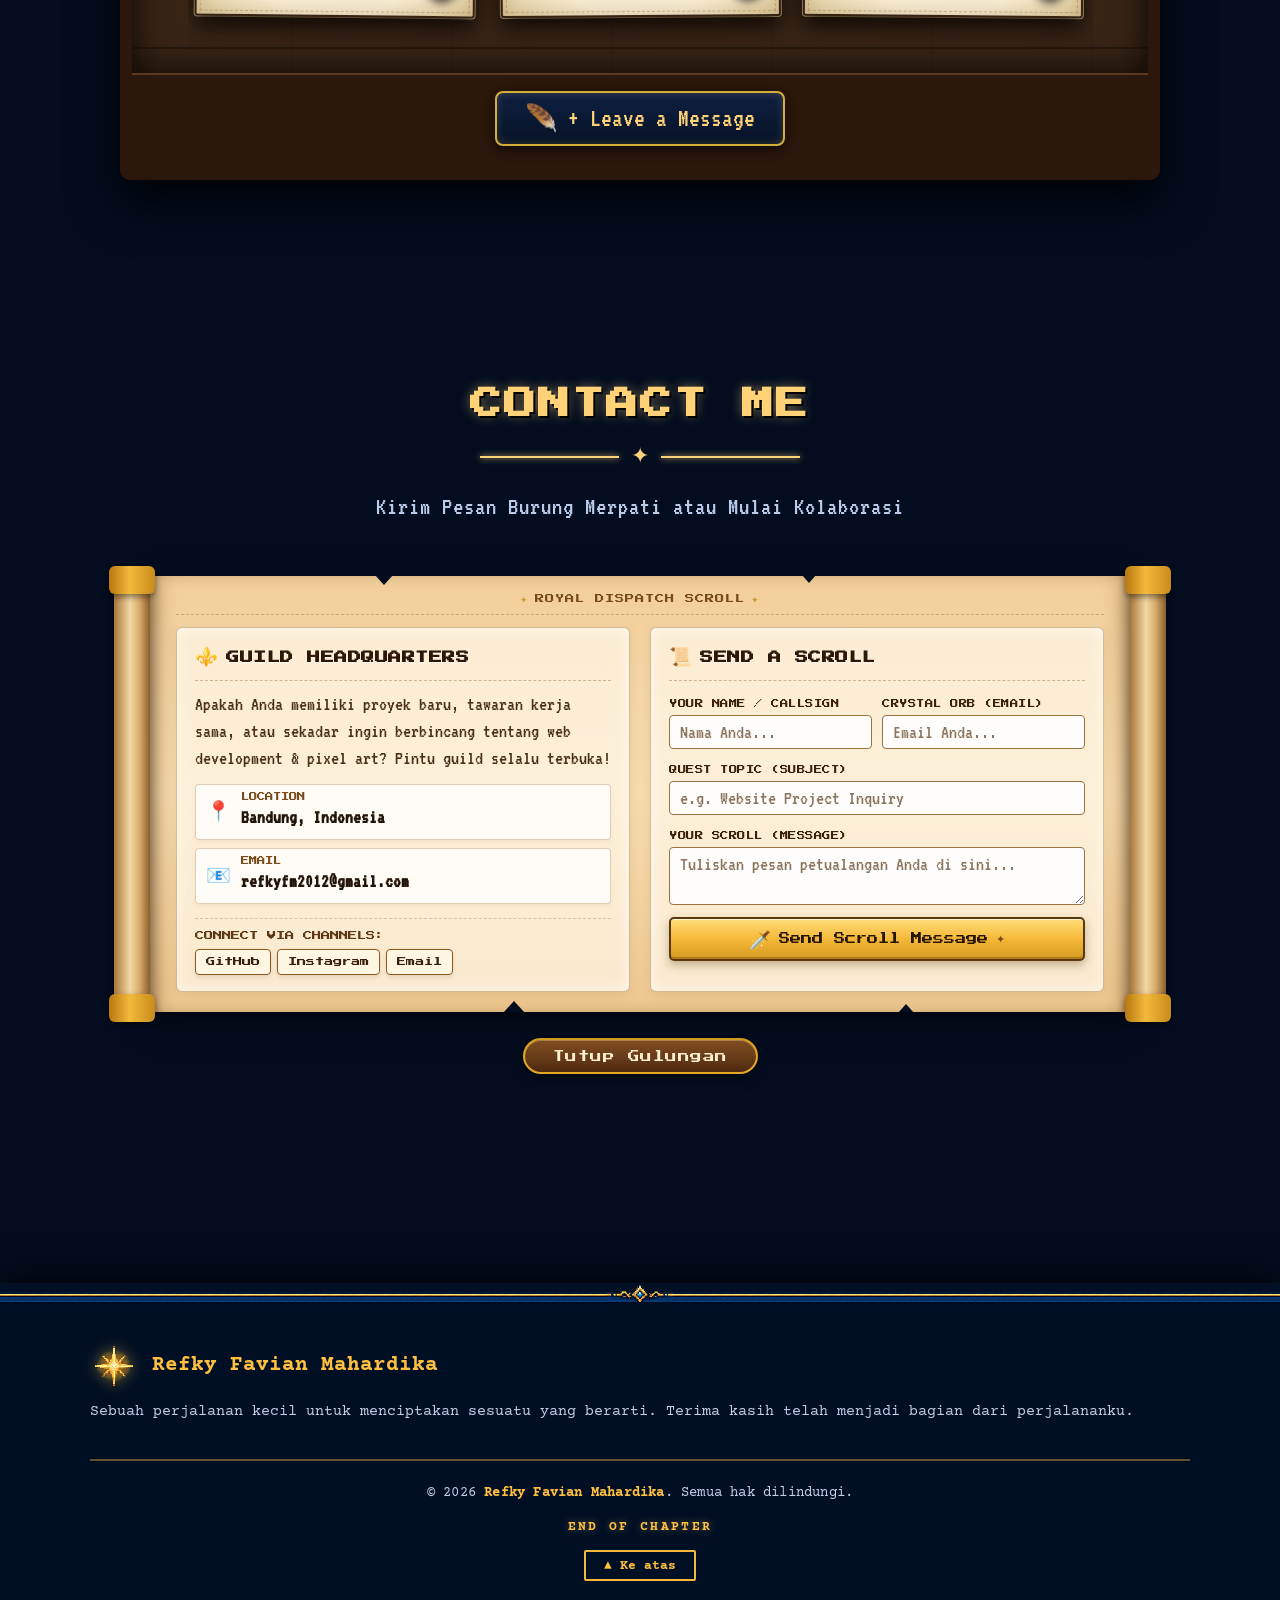
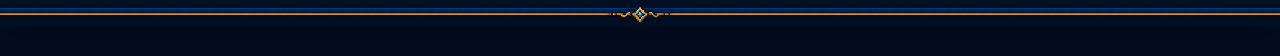
==== commit f4a471d1: "final" ====
--- a/index.html
+++ b/index.html
@@ -6,13 +6,18 @@
   <title>Refky Favian Mahardika | Portfolio</title>
   <meta name="description" content="Portfolio Website Refky Favian Mahardika - Web Developer & Pixel Art Enthusiast">
   
-  <!-- Google Fonts: Cinzel, Courier Prime, Press Start 2P, VT323, MedievalSharp, IM Fell English, UnifrakturCook -->
+  <!-- Google Fonts: Preconnect & Asynchronous Non-Blocking Loading -->
   <link rel="preconnect" href="https://fonts.googleapis.com">
   <link rel="preconnect" href="https://fonts.gstatic.com" crossorigin>
-  <link href="https://fonts.googleapis.com/css2?family=Cinzel:wght@500;600;700;800&family=Courier+Prime:wght@400;700&family=EB+Garamond:ital,wght@0,400;0,600;1,400&family=Press+Start+2P&family=VT323&family=MedievalSharp&family=IM+Fell+English:ital@0;1&family=UnifrakturCook:wght@700&display=swap" rel="stylesheet">
+  <link rel="preload" as="style" href="https://fonts.googleapis.com/css2?family=Cinzel:wght@500;600;700;800&family=Courier+Prime:wght@400;700&family=EB+Garamond:ital,wght@0,400;0,600;1,400&family=Press+Start+2P&family=VT323&family=MedievalSharp&family=IM+Fell+English:ital@0;1&family=UnifrakturCook:wght@700&display=swap">
+  <link rel="stylesheet" href="https://fonts.googleapis.com/css2?family=Cinzel:wght@500;600;700;800&family=Courier+Prime:wght@400;700&family=EB+Garamond:ital,wght@0,400;0,600;1,400&family=Press+Start+2P&family=VT323&family=MedievalSharp&family=IM+Fell+English:ital@0;1&family=UnifrakturCook:wght@700&display=swap" media="print" onload="this.media='all'">
+  <noscript>
+    <link rel="stylesheet" href="https://fonts.googleapis.com/css2?family=Cinzel:wght@500;600;700;800&family=Courier+Prime:wght@400;700&family=EB+Garamond:ital,wght@0,400;0,600;1,400&family=Press+Start+2P&family=VT323&family=MedievalSharp&family=IM+Fell+English:ital@0;1&family=UnifrakturCook:wght@700&display=swap">
+  </noscript>
   
-  <!-- Preload Critical LCP Hero Background Image -->
-  <link rel="preload" as="image" href="Assets/Images/background-malam.webp" fetchpriority="high">
+  <!-- Preload Critical LCP Hero Background Image with Responsive Media Queries -->
+  <link rel="preload" as="image" href="Assets/Images/background-malam-mobile.webp" media="(max-width: 768px)" fetchpriority="high">
+  <link rel="preload" as="image" href="Assets/Images/background-malam.webp" media="(min-width: 769px)" fetchpriority="high">
 
   <!-- Main Stylesheet -->
   <link rel="stylesheet" href="style.css?v=63">
@@ -1023,7 +1028,7 @@
     <div class="cert-modal-dialog" role="dialog" aria-modal="true">
       <button class="cert-modal-close" id="certModalClose" aria-label="Tutup Pratinjau">&times;</button>
       <div class="cert-modal-body">
-        <img src="" alt="Foto Sertifikat" id="modalCertImg" class="cert-modal-full-img" loading="lazy" decoding="async">
+        <img src="" alt="Foto Sertifikat" id="modalCertImg" class="cert-modal-full-img" loading="lazy" decoding="async" width="800" height="600">
       </div>
     </div>
   </div>
@@ -1033,7 +1038,7 @@
     <div class="cert-modal-dialog" role="dialog" aria-modal="true">
       <button class="cert-modal-close" id="projectPhotoModalClose" aria-label="Tutup Pratinjau">&times;</button>
       <div class="cert-modal-body">
-        <img src="" alt="Foto Proyek" id="modalProjectImg" class="cert-modal-full-img" loading="lazy" decoding="async">
+        <img src="" alt="Foto Proyek" id="modalProjectImg" class="cert-modal-full-img" loading="lazy" decoding="async" width="1200" height="800">
         <button type="button" class="project-modal-nav prev" id="modalProjectPrev" aria-label="Foto Sebelumnya">&#9664;</button>
         <button type="button" class="project-modal-nav next" id="modalProjectNext" aria-label="Foto Berikutnya">&#9654;</button>
         <div class="project-modal-badge" id="modalProjectBadge">1 / 1</div>
@@ -1644,6 +1649,6 @@
   </div>
 
   <!-- Main JavaScript -->
-  <script src="script.js?v=62"></script>
+  <script src="script.js?v=63" defer></script>
 </body>
 </html>
--- a/style.css
+++ b/style.css
@@ -108,8 +108,23 @@
   background-image: url('Assets/Images/background-malam.webp');
 }
 
-.bg-day {
+@media (max-width: 768px) {
+  .bg-night {
+    background-image: url('Assets/Images/background-malam-mobile.webp');
+  }
+}
+
+/* Day background only loads when day theme or active state is triggered */
+body.theme-day .bg-day,
+.bg-day.active {
   background-image: url('Assets/Images/background-siang.webp');
+}
+
+@media (max-width: 768px) {
+  body.theme-day .bg-day,
+  .bg-day.active {
+    background-image: url('Assets/Images/background-siang-mobile.webp');
+  }
 }
 
 .bg-image.active {
@@ -1062,17 +1077,20 @@
 }
 
 .b1 {
-  background-image: url("Assets/Images/ksatria.png");
   opacity: 1;
 }
 
+.vnw[data-m="vn"] .b1 {
+  background-image: url("Assets/Images/ksatria.webp");
+}
+
 .b2 {
-  background-image: url("Assets/Images/ksatria-angkatpedang.webp");
   opacity: 0;
 }
 
 .vnv.up .b2 {
   opacity: 1;
+  background-image: url("Assets/Images/ksatria-angkatpedang.webp");
 }
 
 .vnb {
@@ -1209,8 +1227,14 @@
   visibility: hidden;
   pointer-events: none;
   transition: opacity .5s, visibility 0s .5s;
+  box-sizing: border-box;
+}
+
+.vnw[data-m="vn"] .vnv {
+  opacity: 1;
+  visibility: visible;
+  pointer-events: auto;
   background: linear-gradient(rgba(12, 6, 14, .45), rgba(12, 6, 14, .45)), url("Assets/Images/latarbelakang-ksatria.webp") center/cover no-repeat;
-  box-sizing: border-box;
 }
 
 .vnw[data-m="norm"] .vnv {
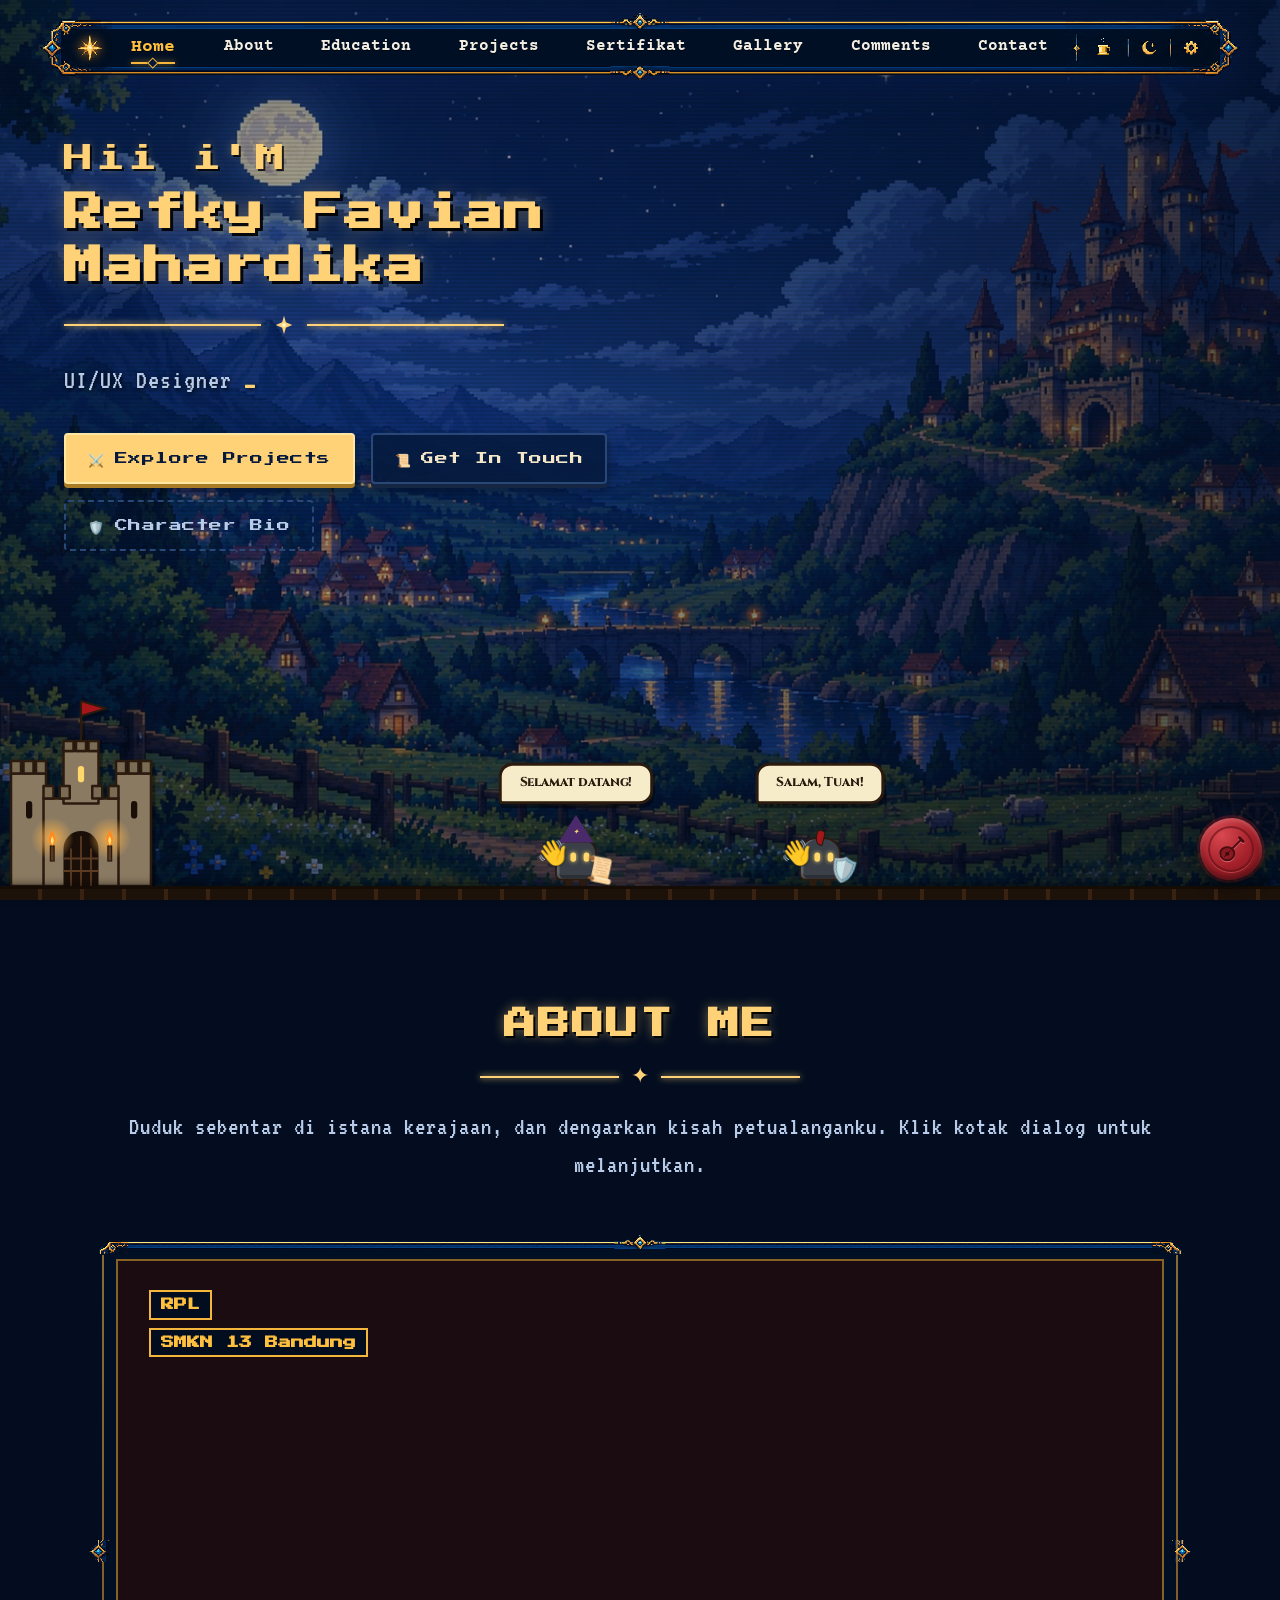
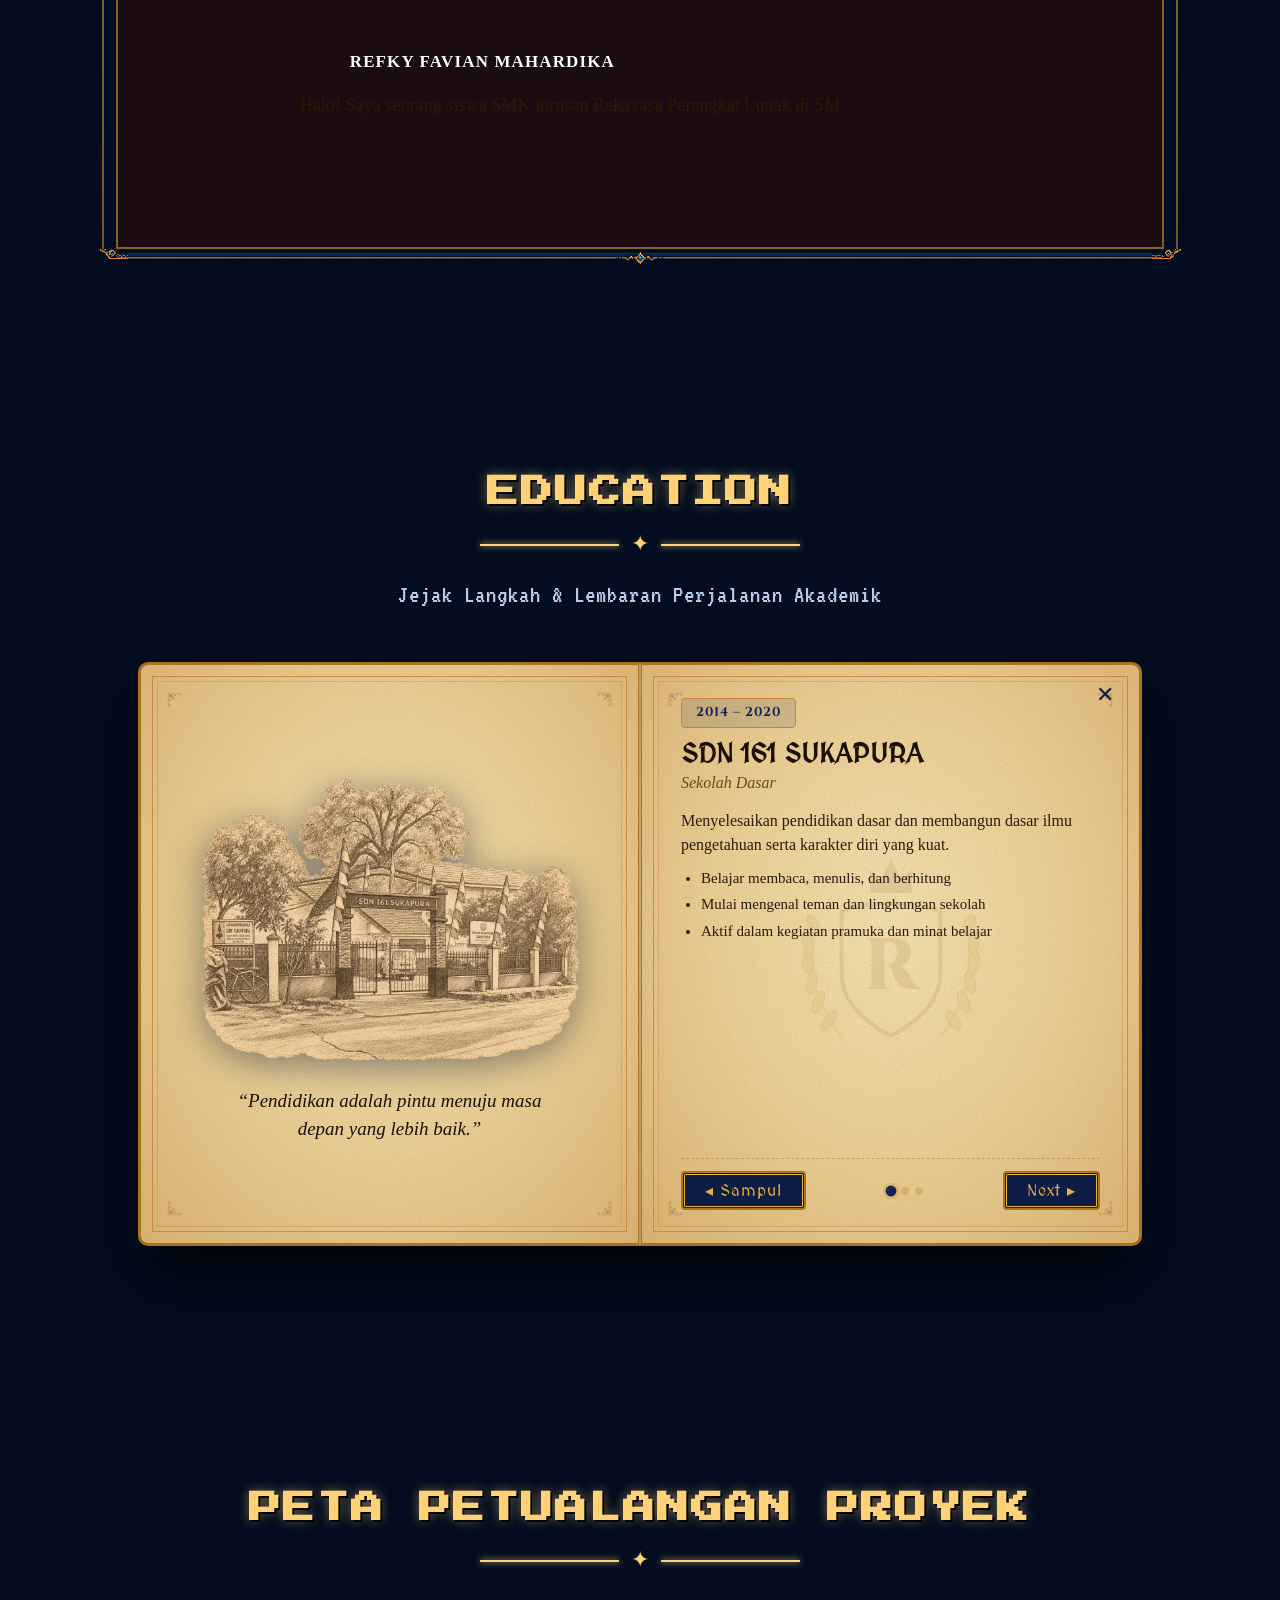
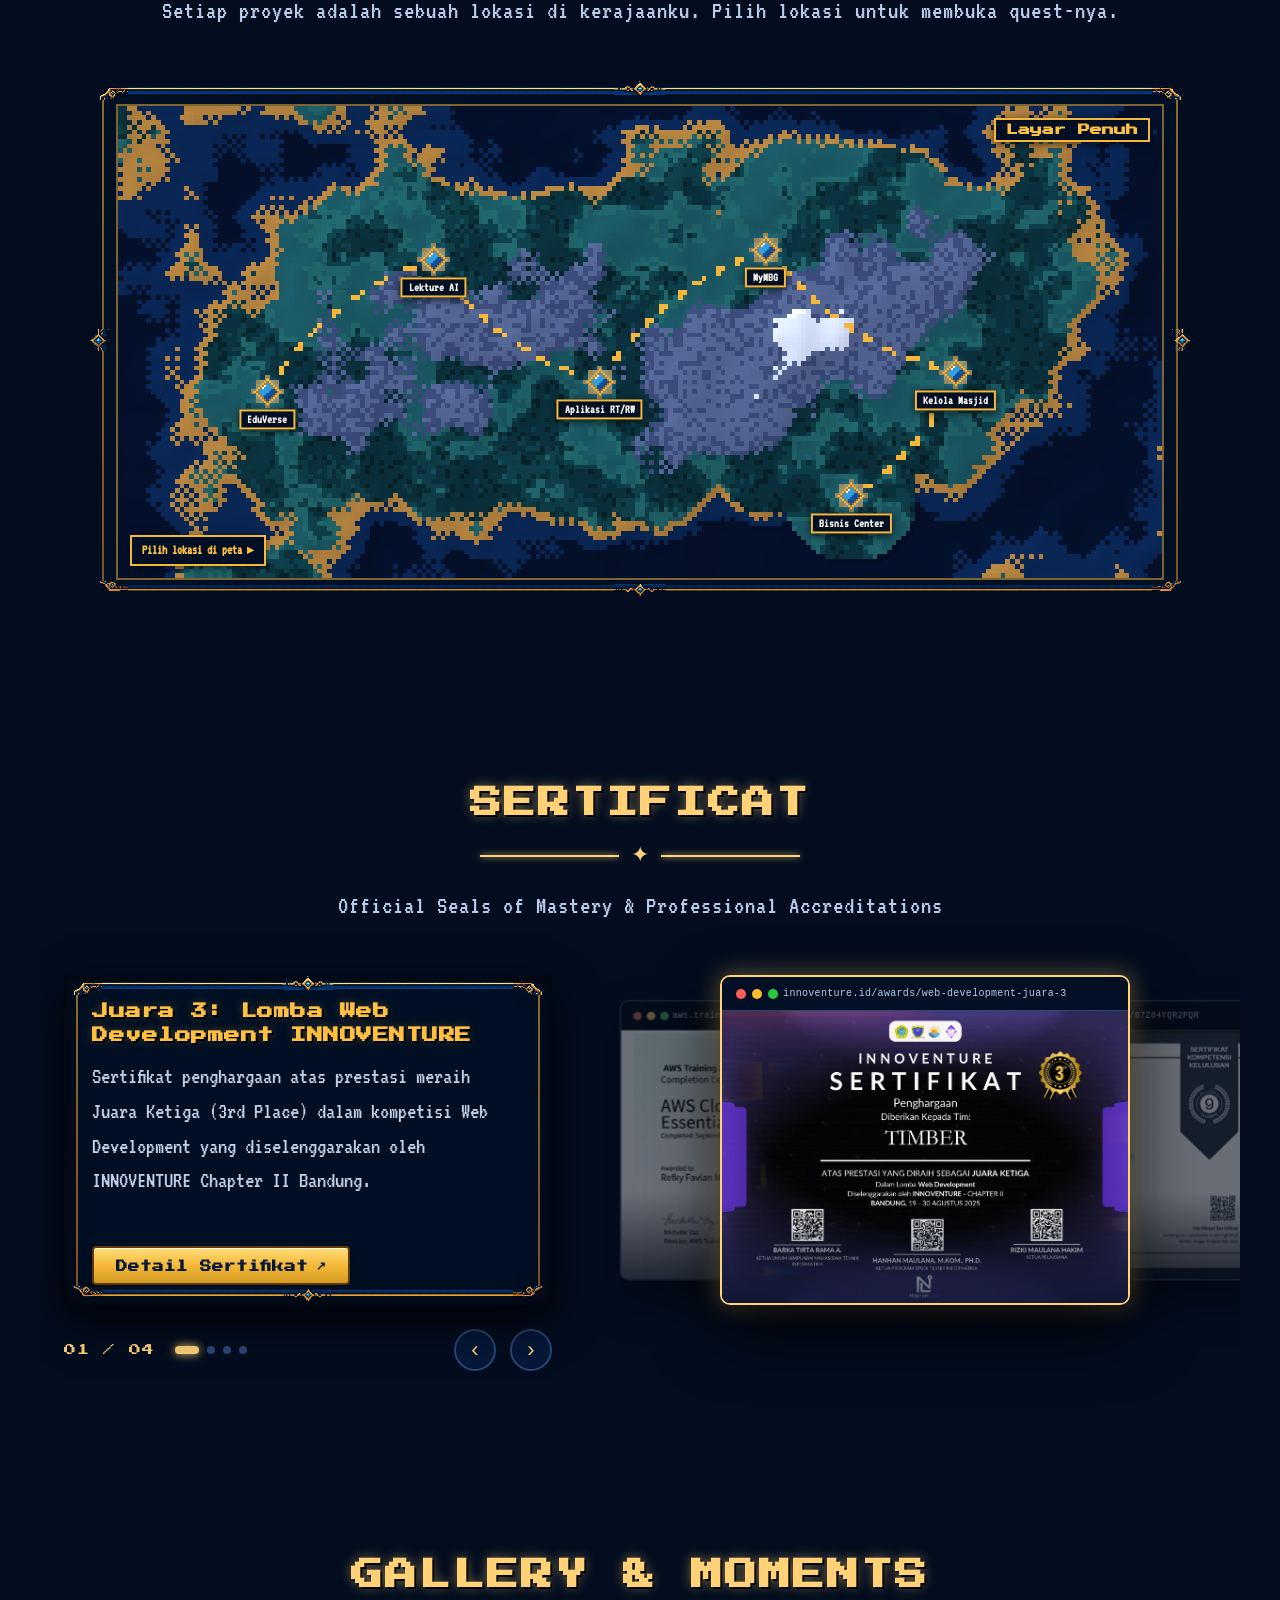
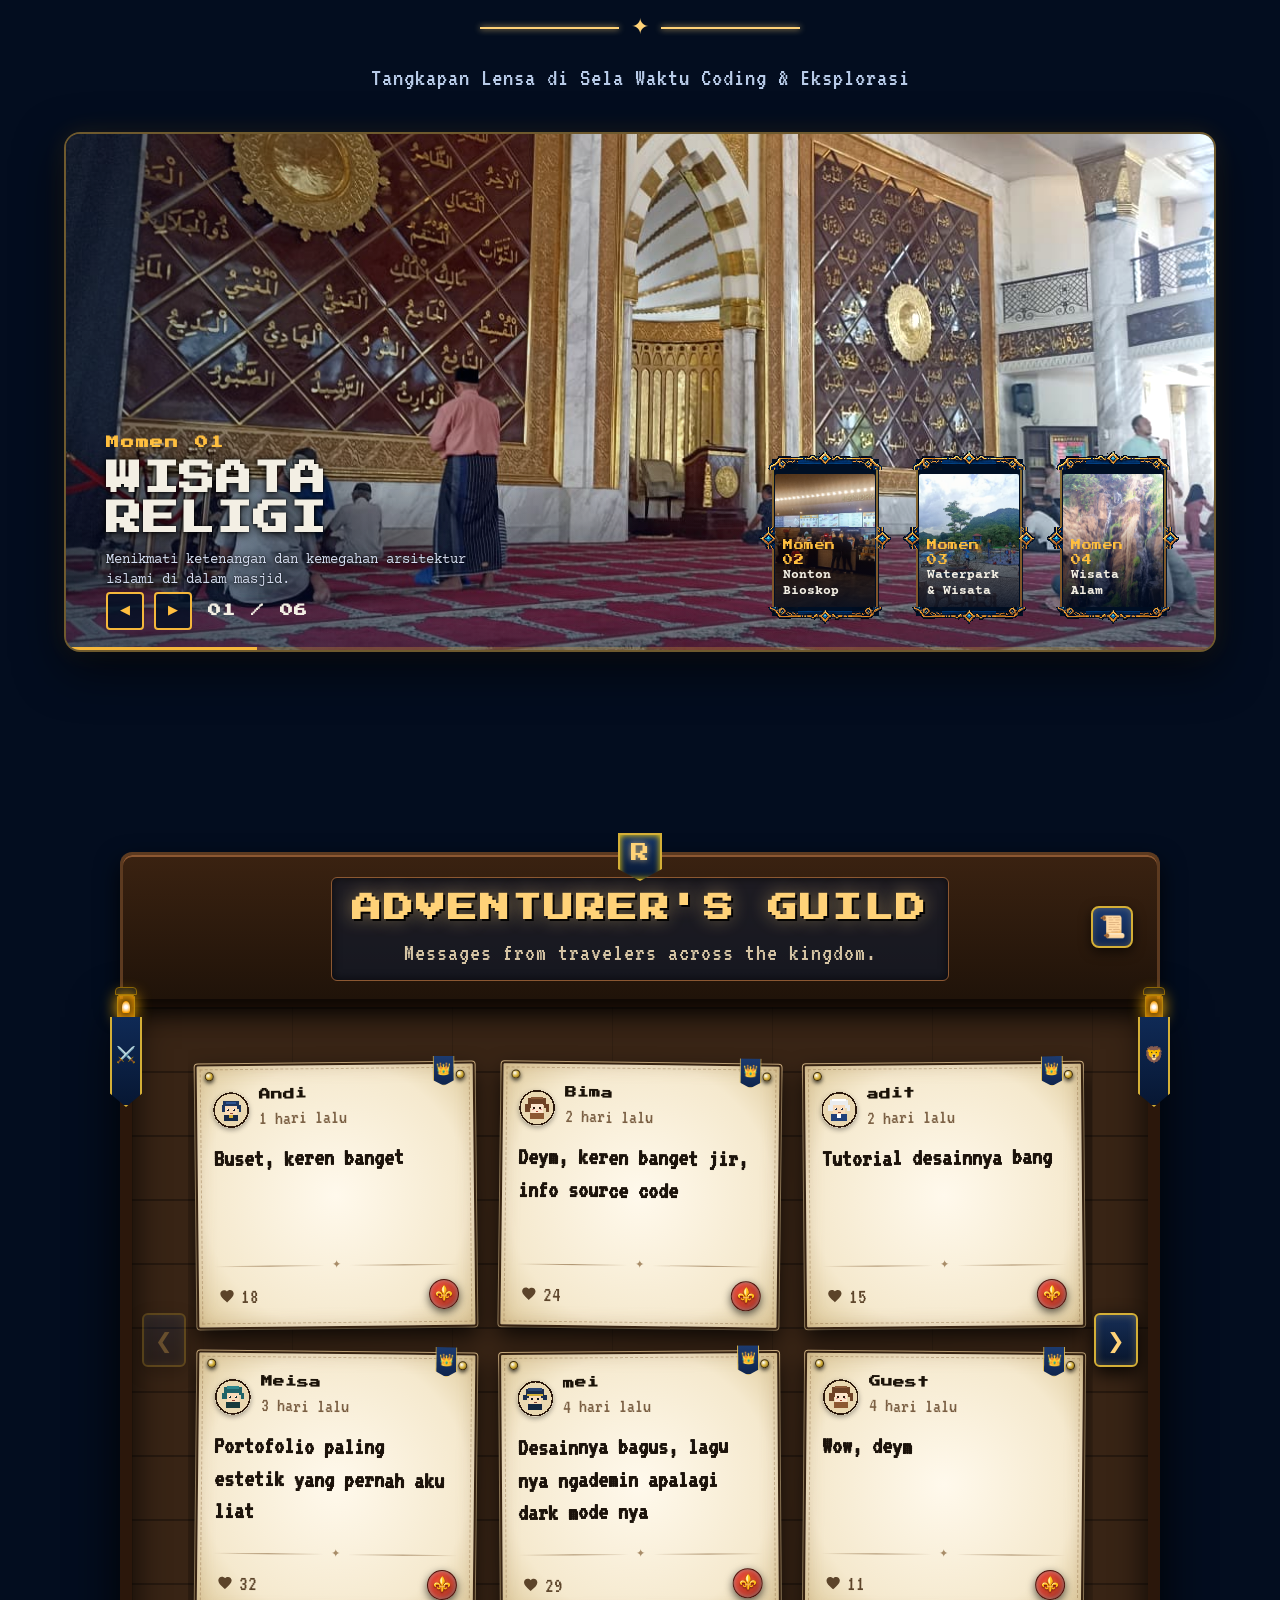
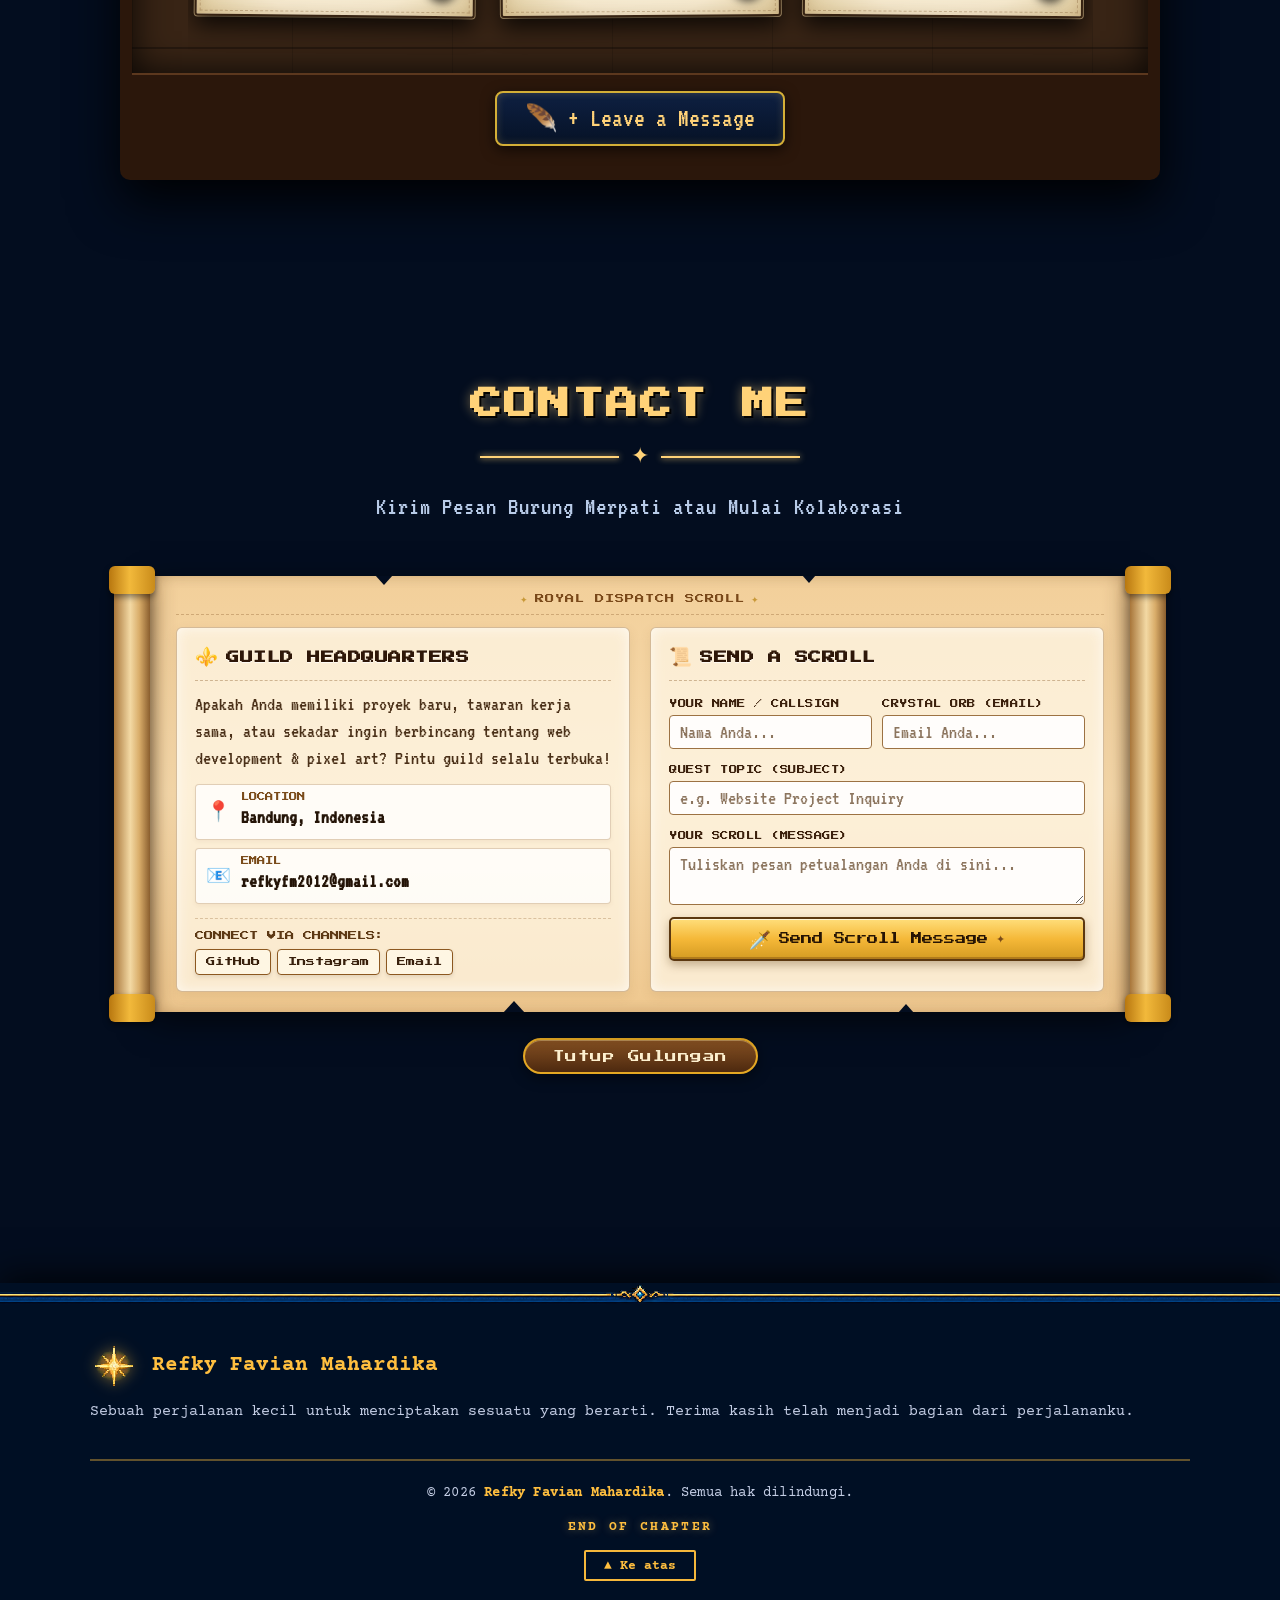
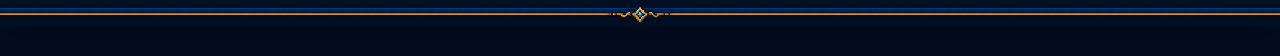
==== commit 9b4b6e9d: "final" ====
--- a/index.html
+++ b/index.html
@@ -394,7 +394,7 @@
 
           <!-- Secondary Subtitle in VT323 -->
           <p class="hero-subtitle">
-            <span class="typing-text" id="typingText">UI/UX Designer &amp; Web Developer</span>
+            <span class="typing-text" id="typingText">UI/UX Designer</span>
             <span class="cursor">_</span>
           </p>
 
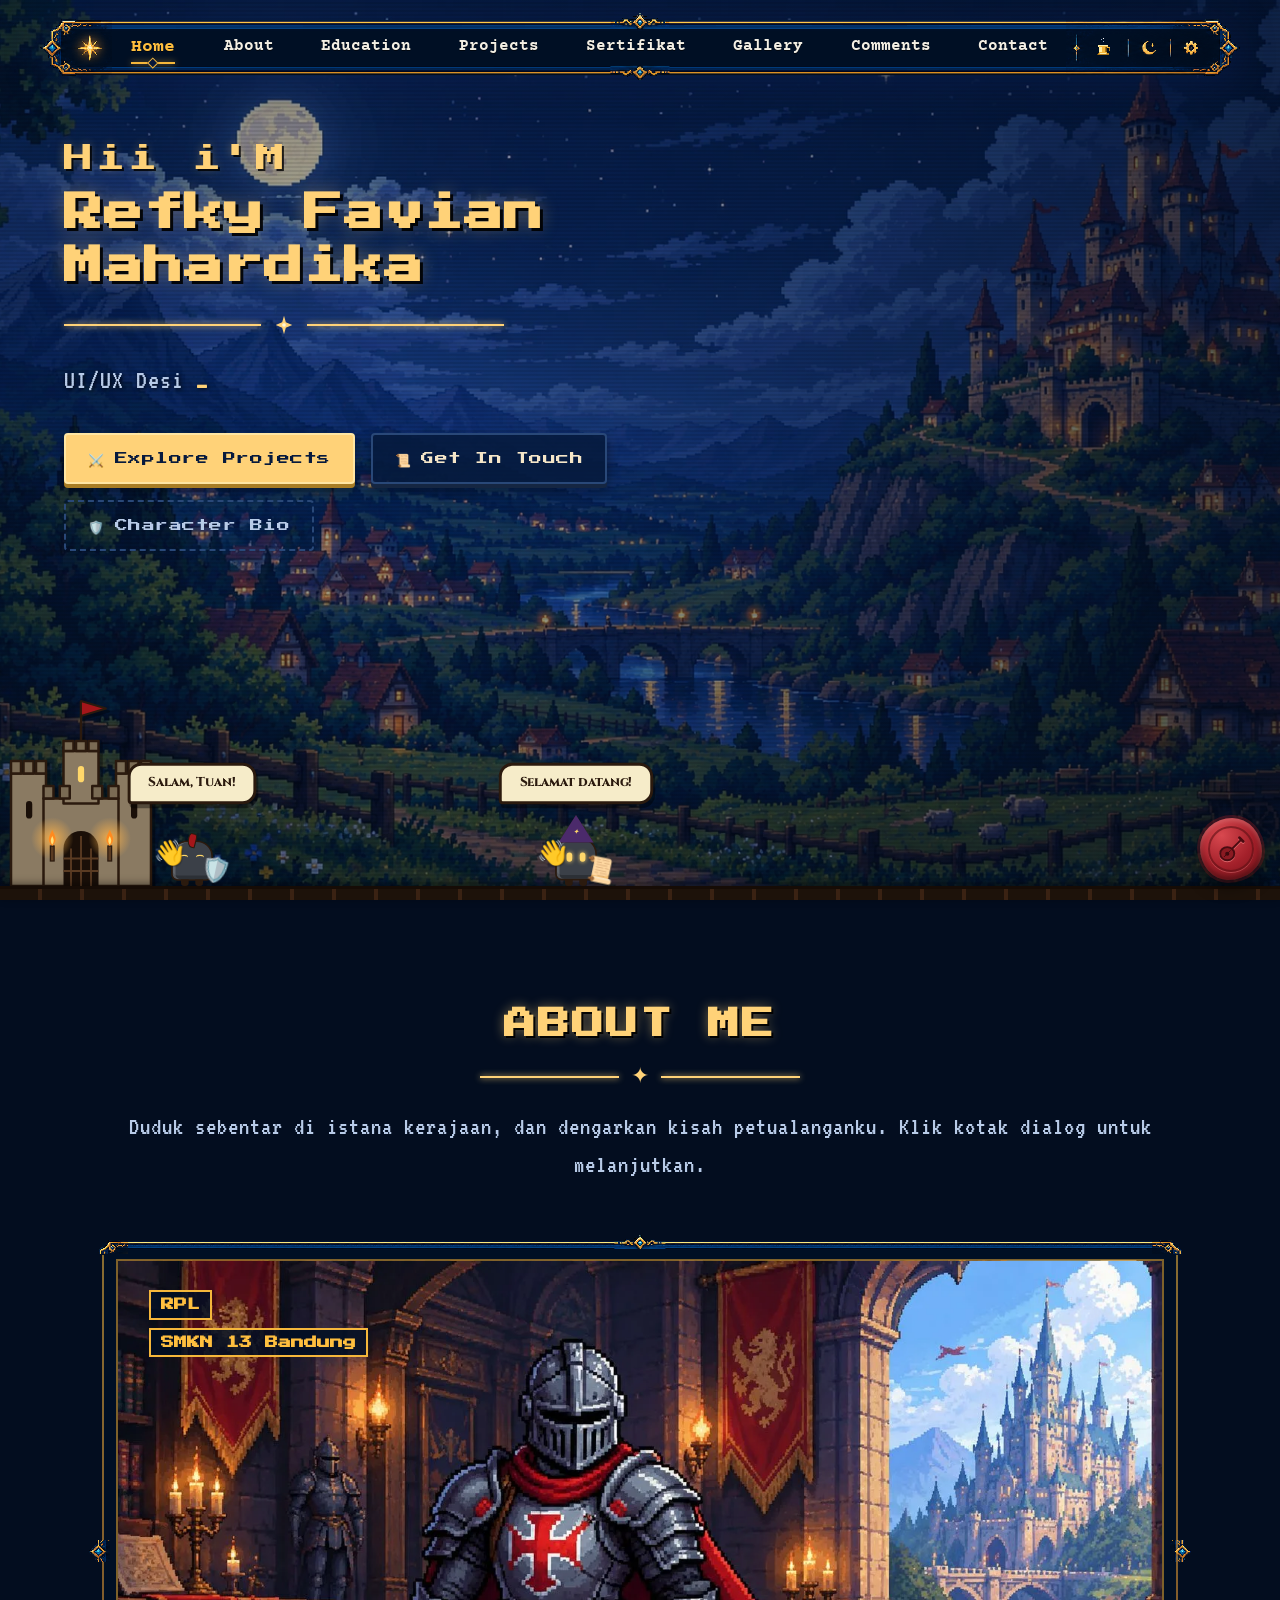
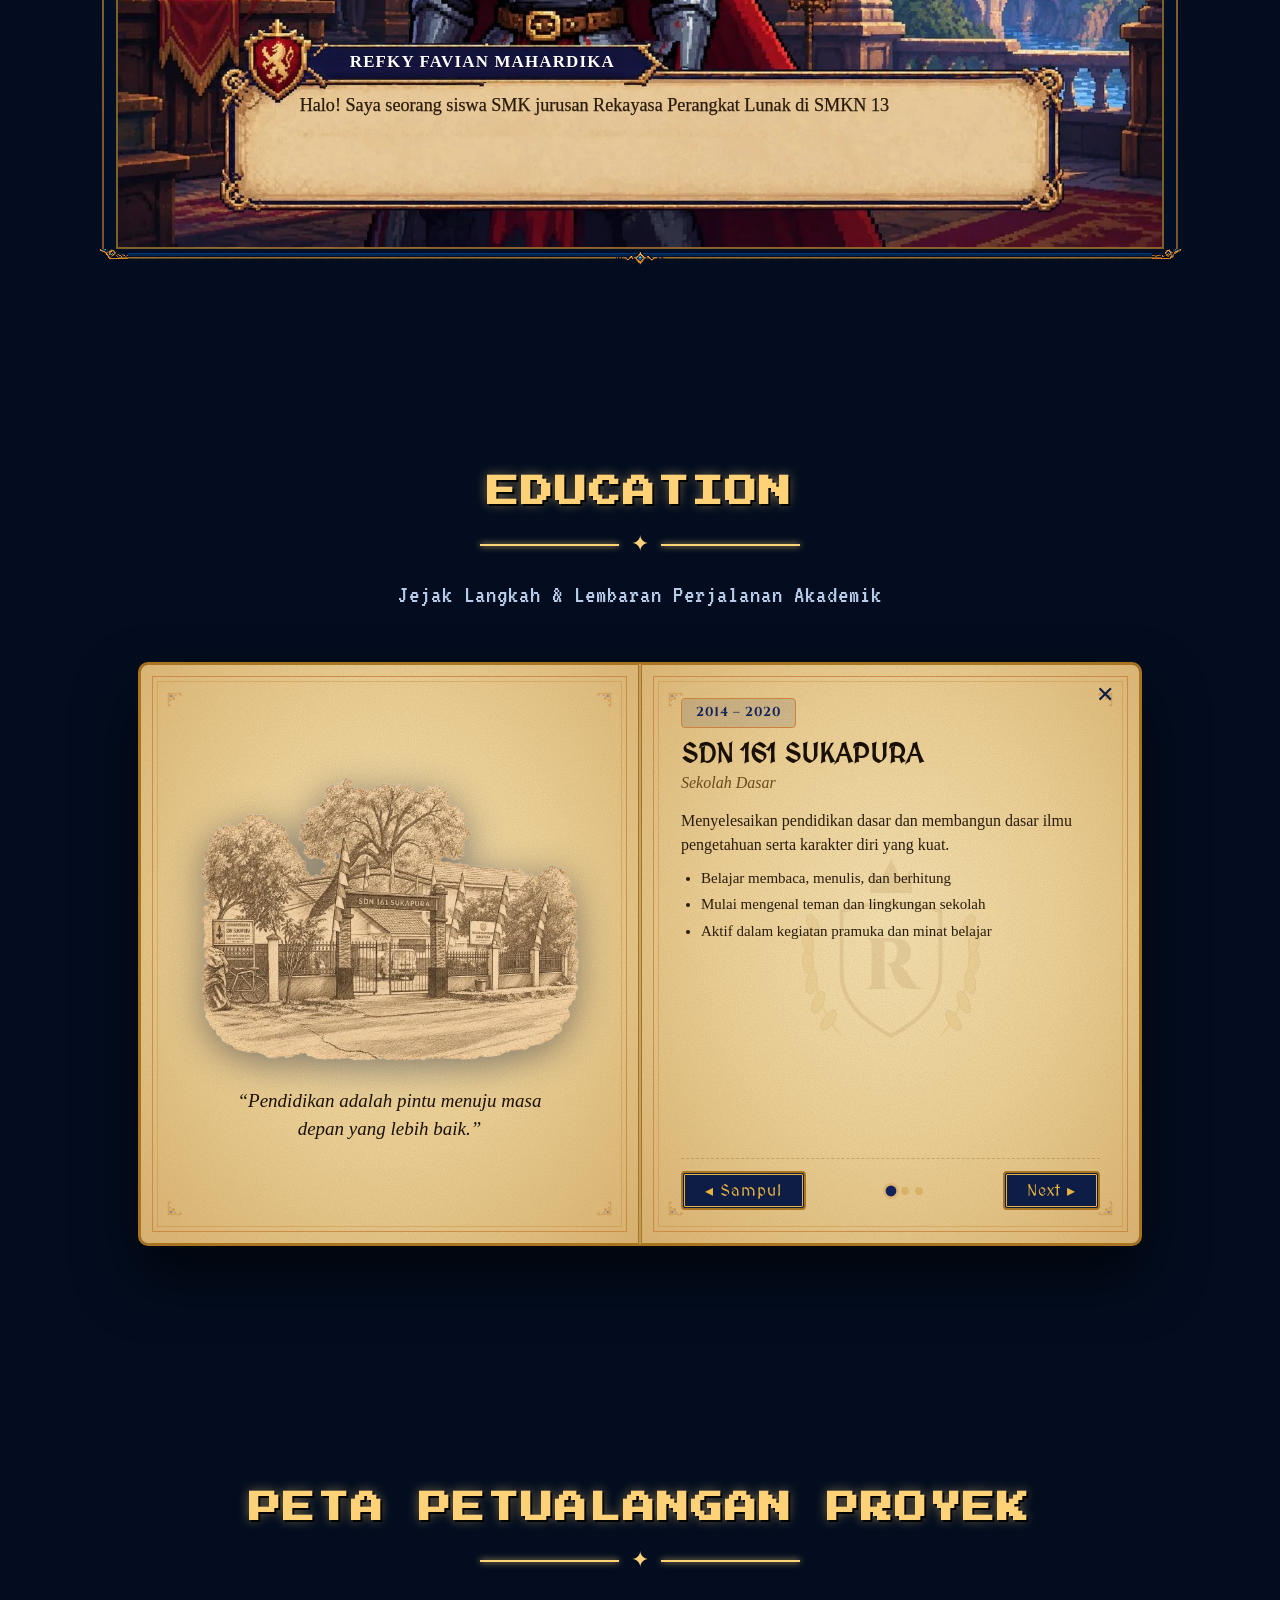
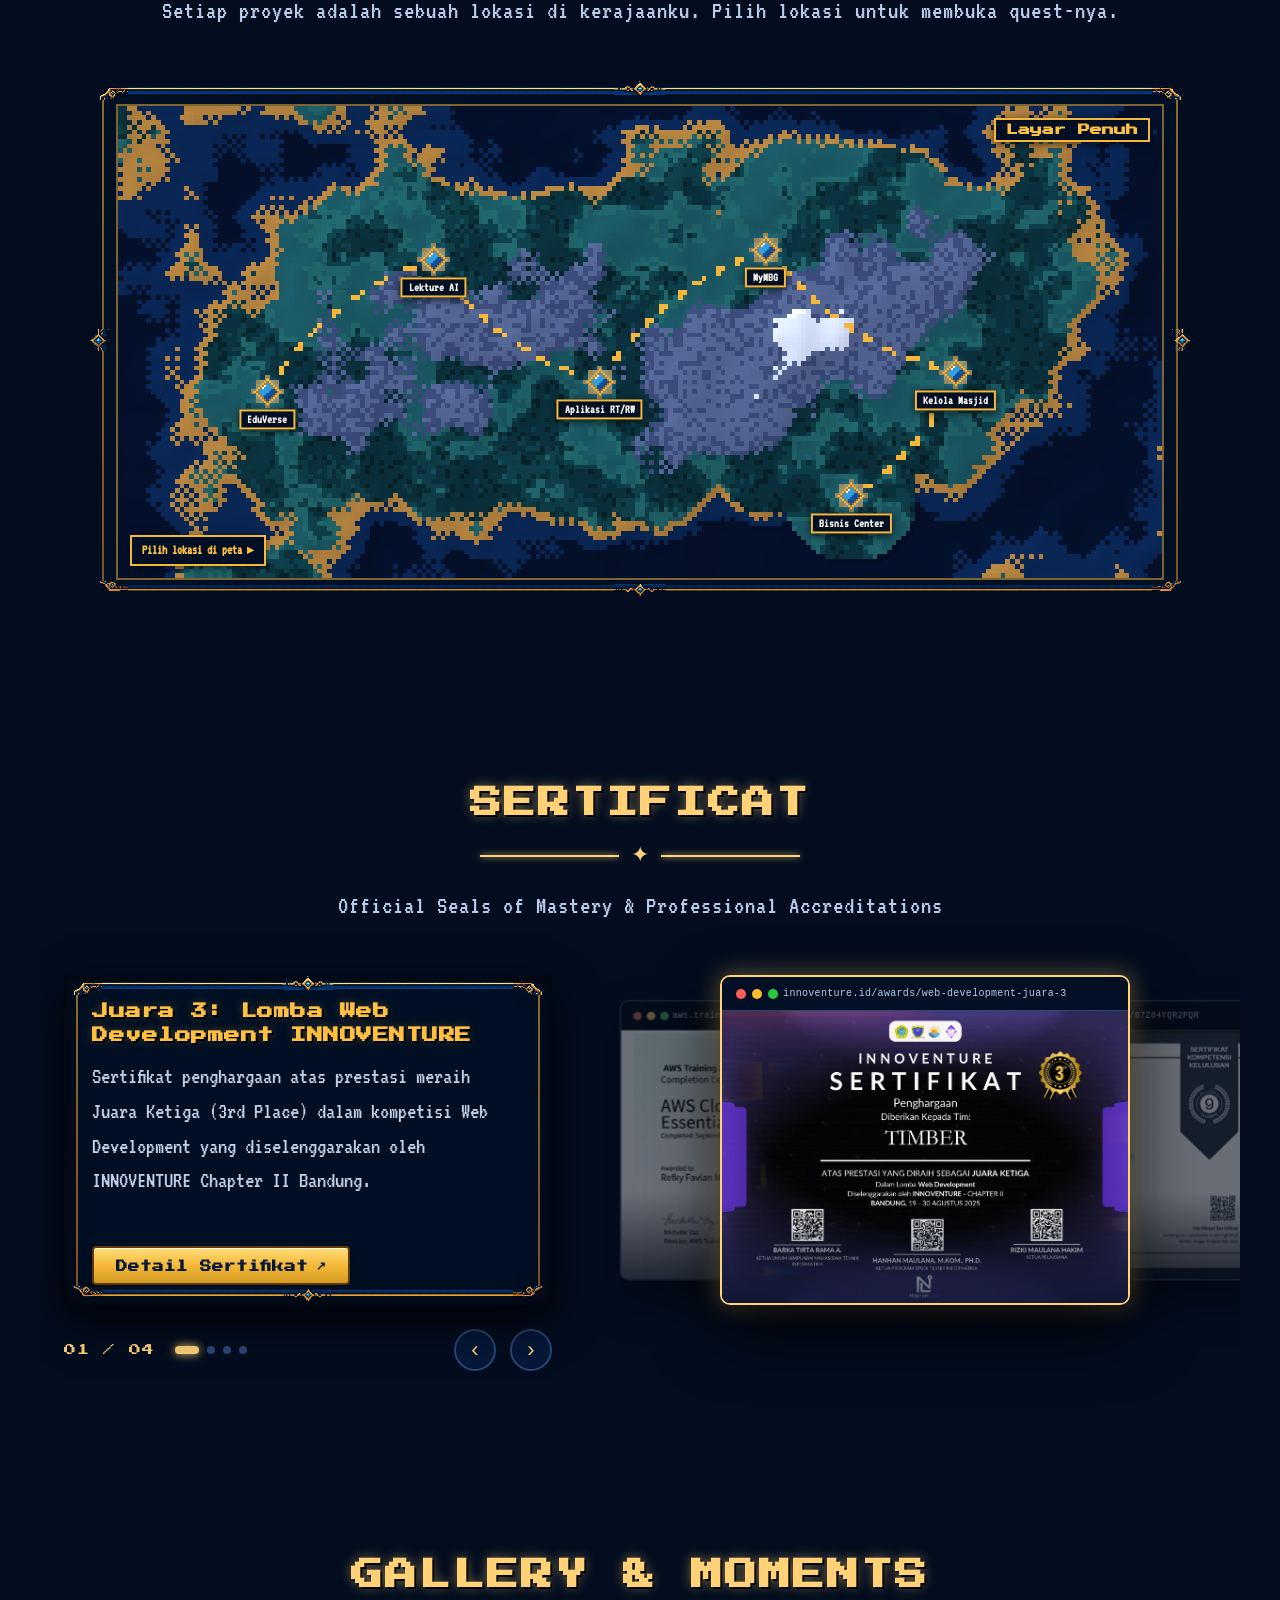
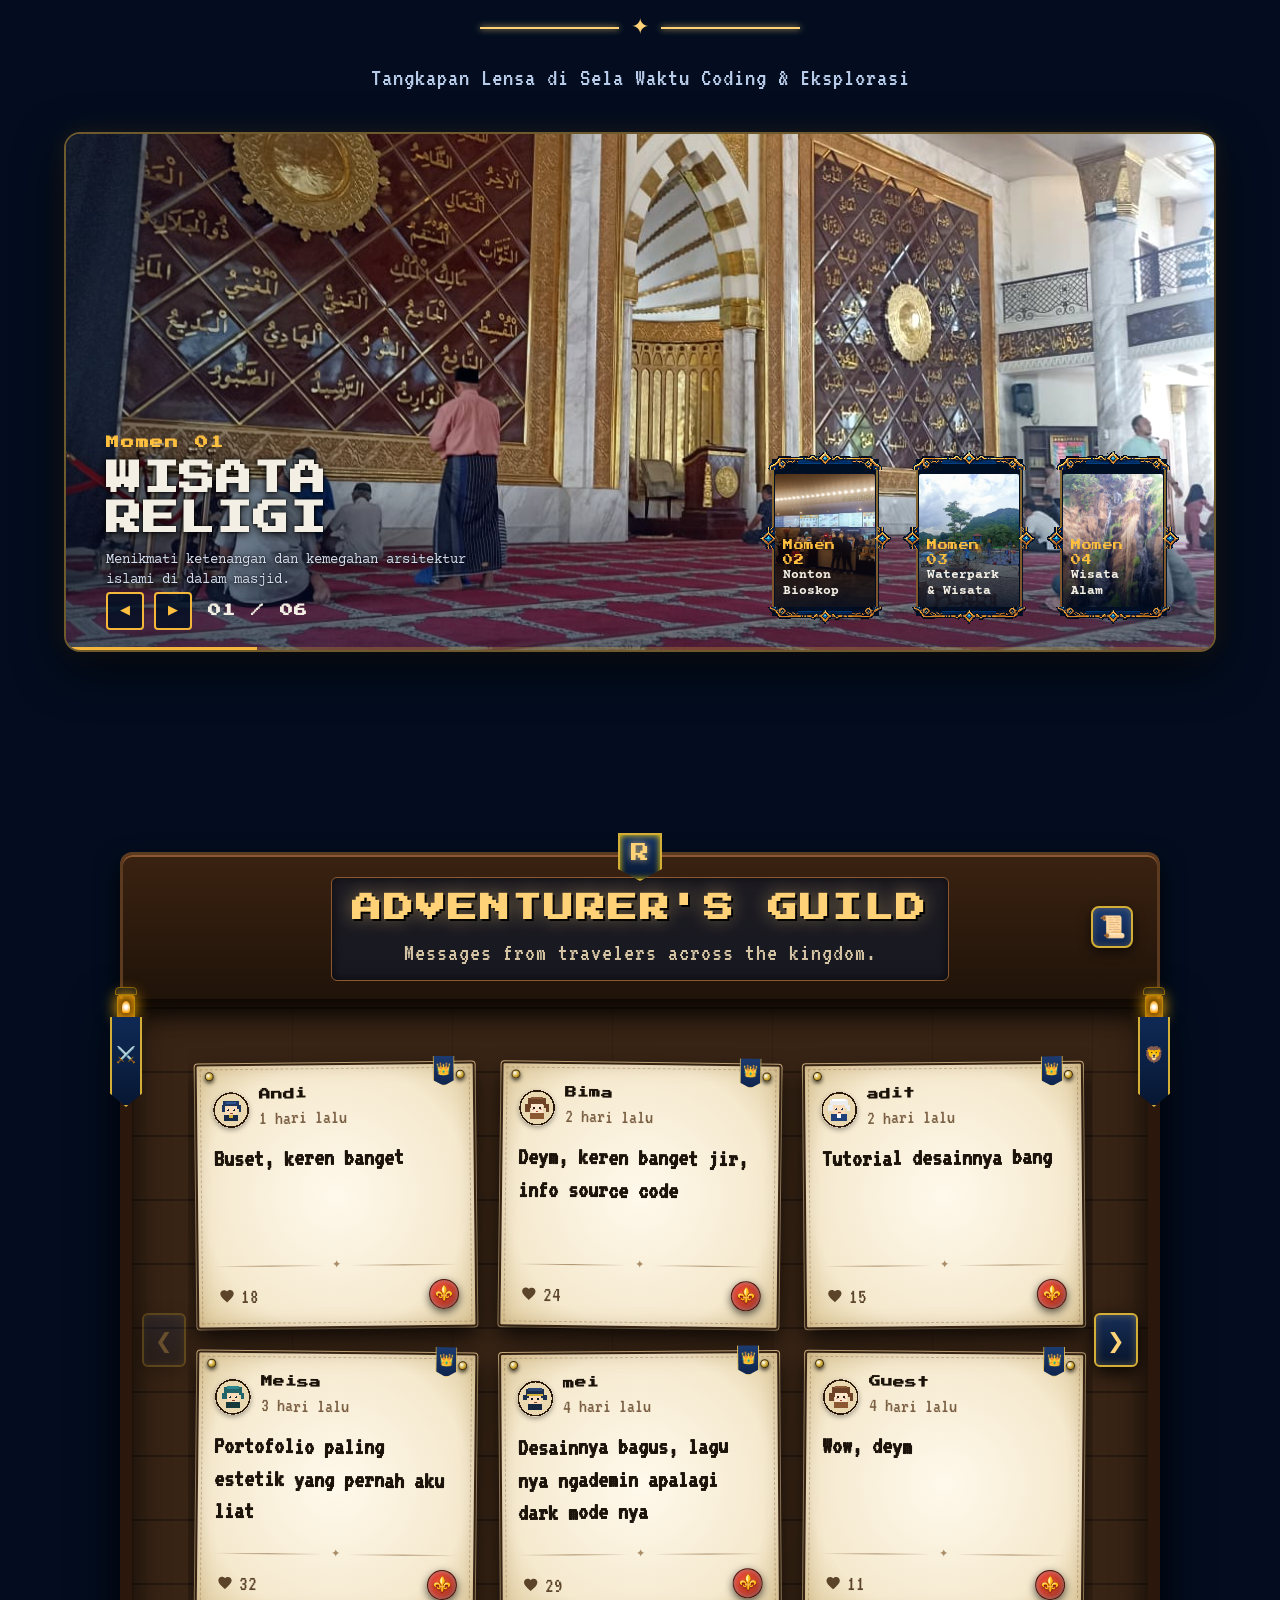
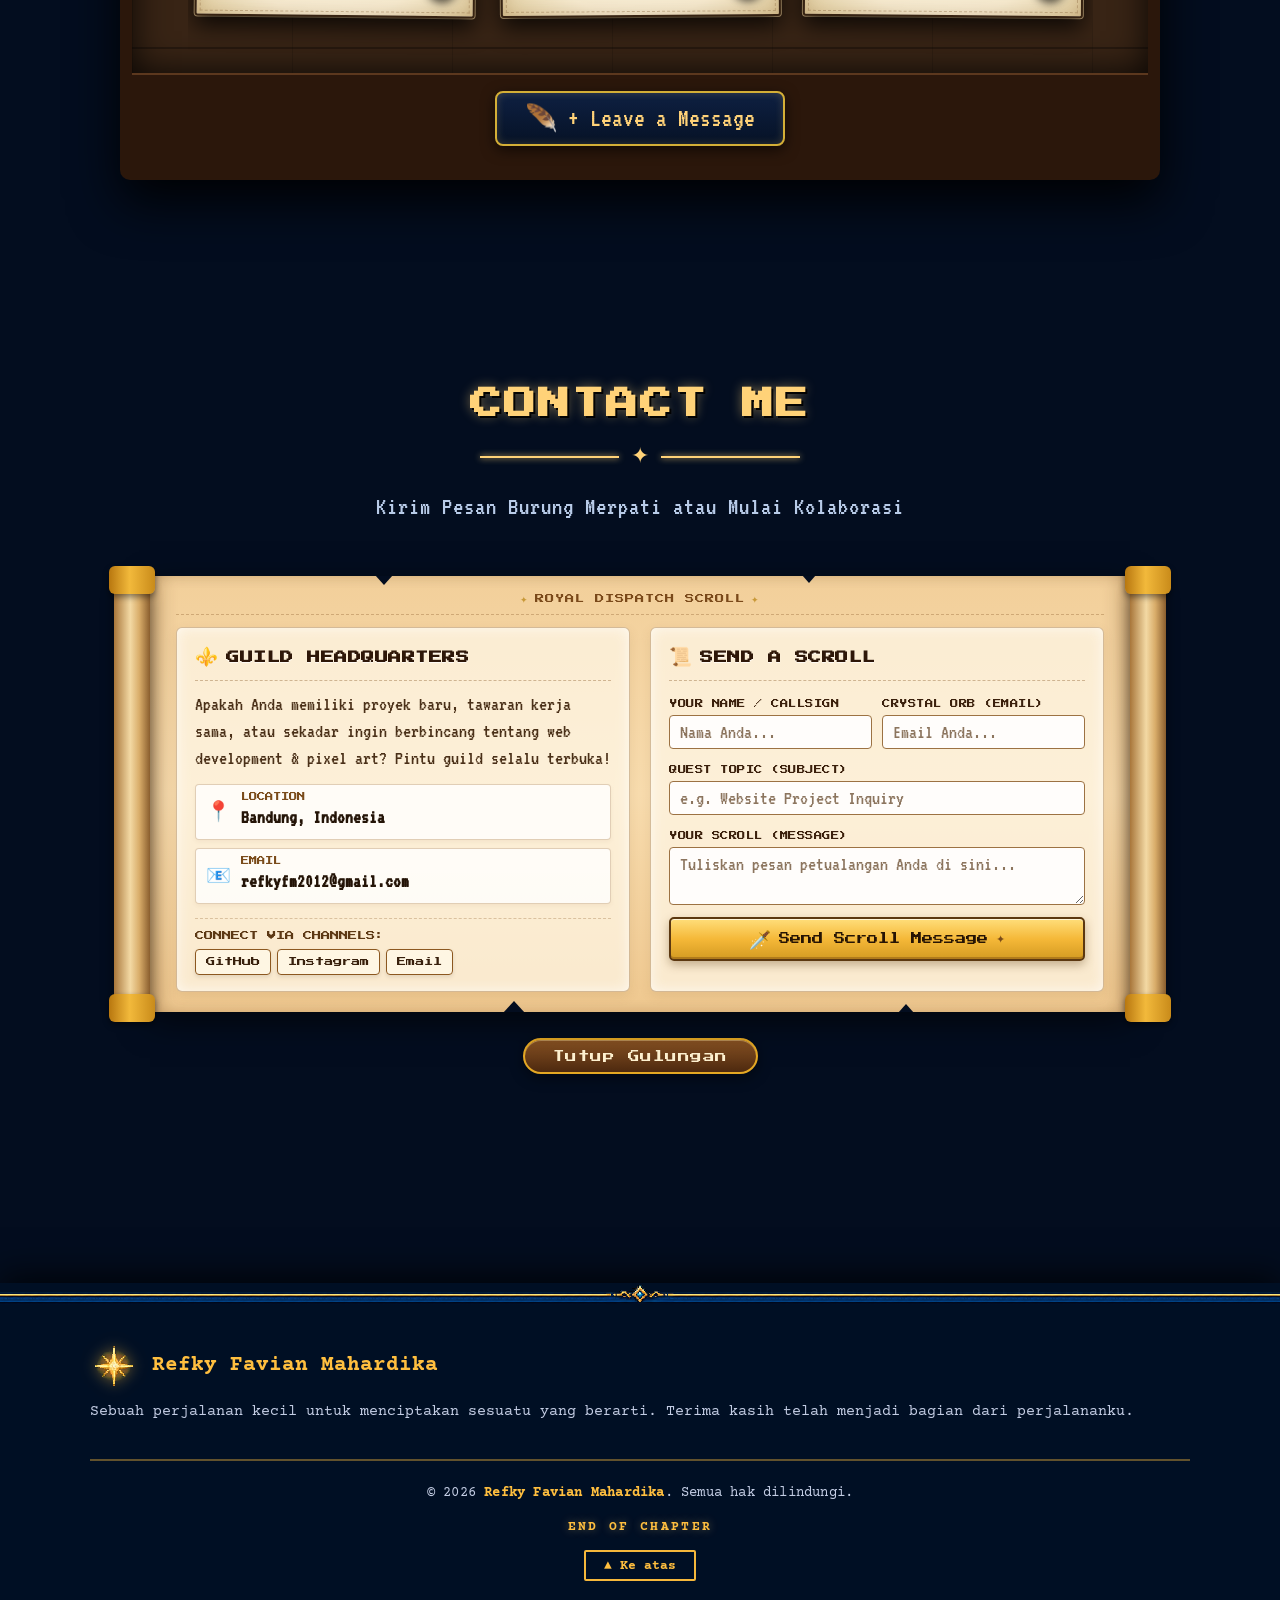
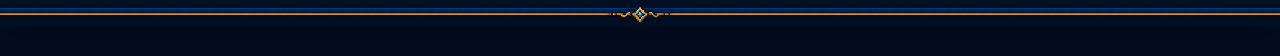
==== commit 0f49545c: "final" ====
--- a/index.html
+++ b/index.html
@@ -20,7 +20,7 @@
   <link rel="preload" as="image" href="Assets/Images/background-malam.webp" media="(min-width: 769px)" fetchpriority="high">
 
   <!-- Main Stylesheet -->
-  <link rel="stylesheet" href="style.css?v=63">
+  <link rel="stylesheet" href="style.css?v=64">
   <style>
     .isl.open .tl,
     .isl .tl .in {
--- a/style.css
+++ b/style.css
@@ -1080,6 +1080,7 @@
   opacity: 1;
 }
 
+.vnw[data-m="story"] .b1,
 .vnw[data-m="vn"] .b1 {
   background-image: url("Assets/Images/ksatria.webp");
 }
@@ -1230,6 +1231,7 @@
   box-sizing: border-box;
 }
 
+.vnw[data-m="story"] .vnv,
 .vnw[data-m="vn"] .vnv {
   opacity: 1;
   visibility: visible;
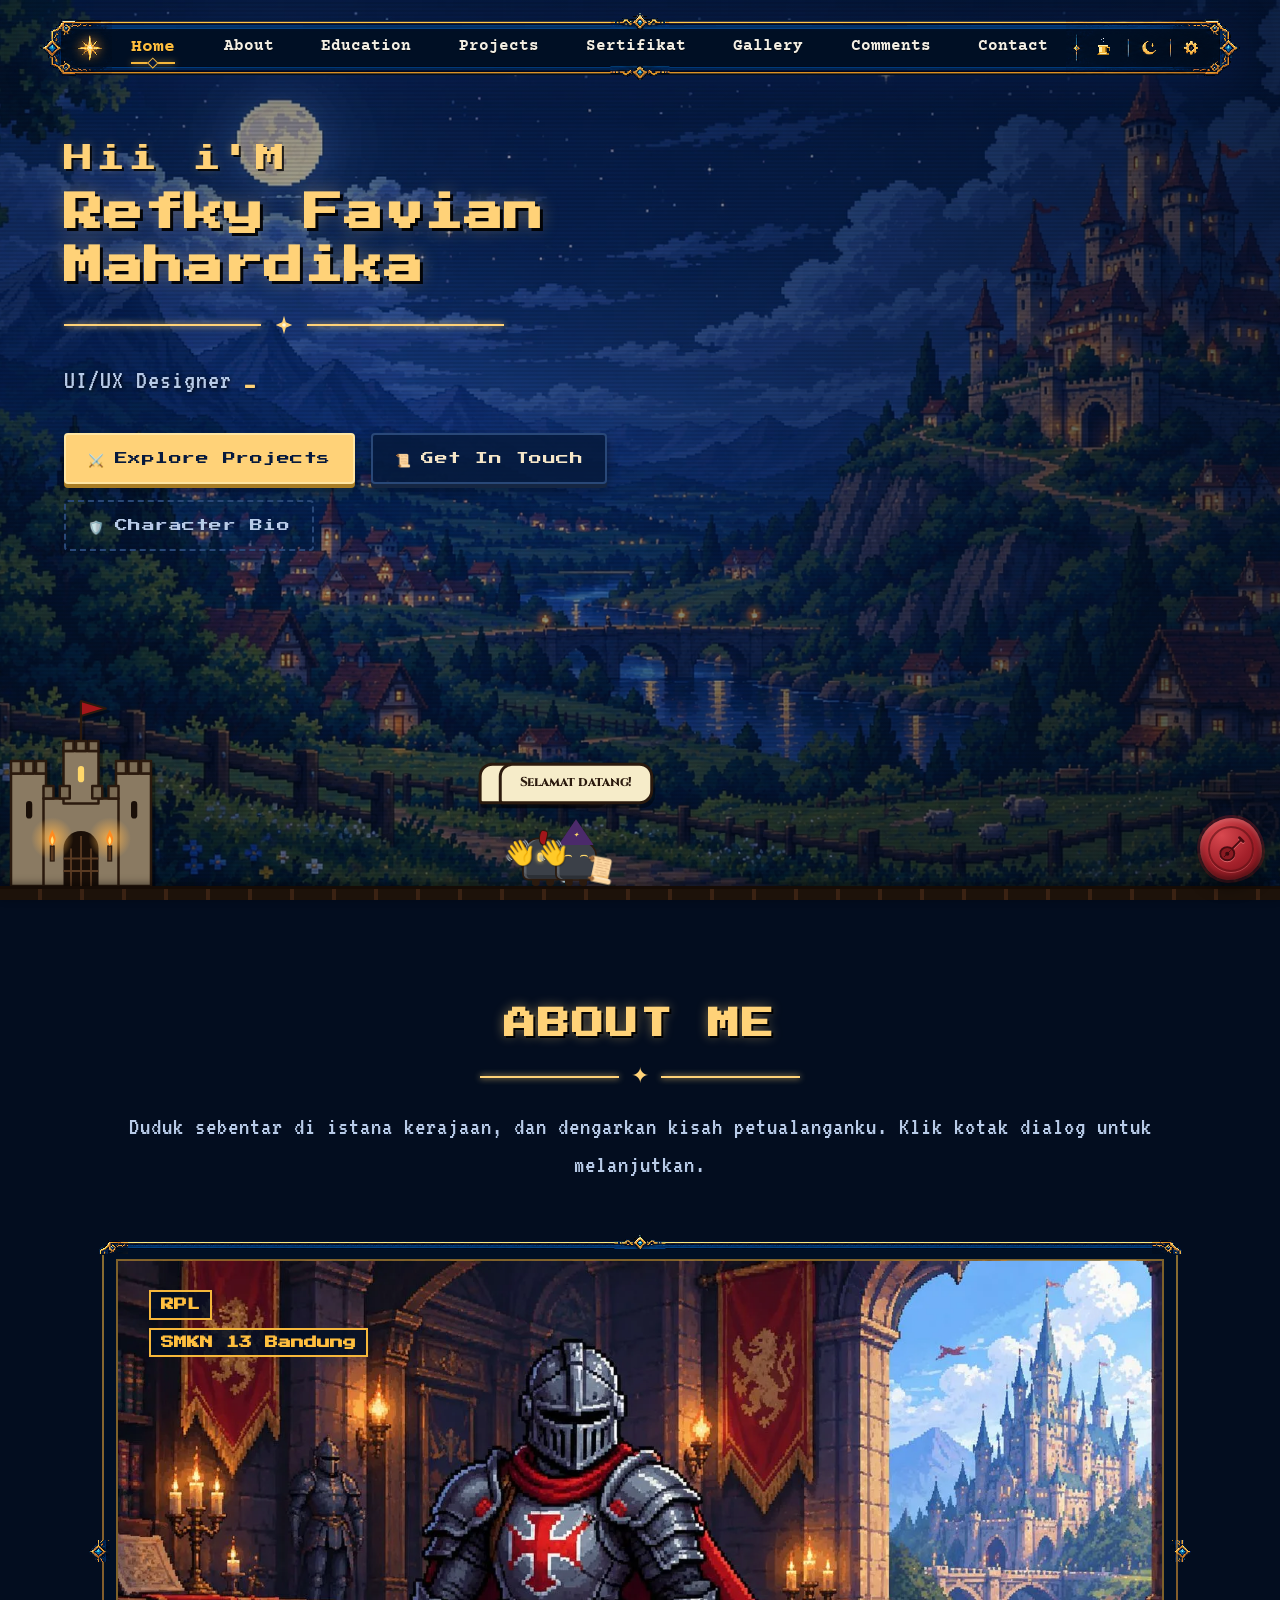
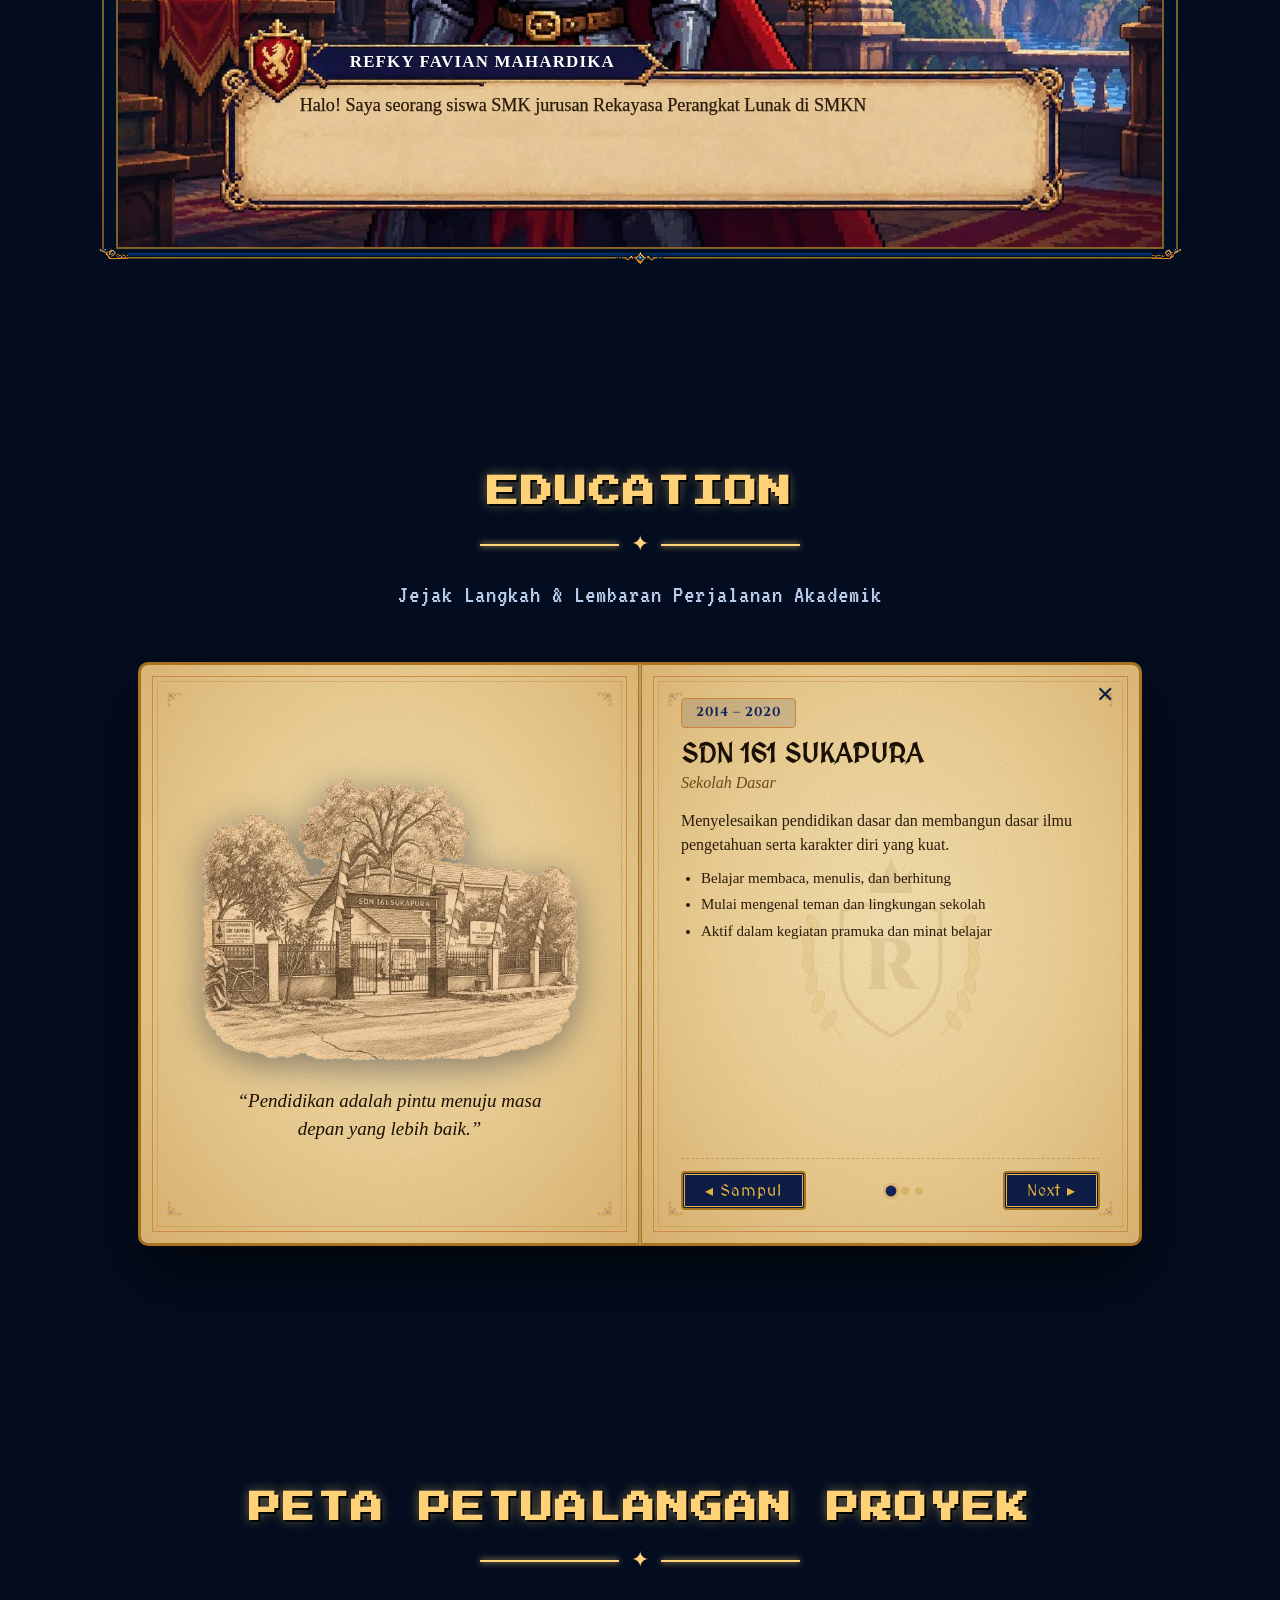
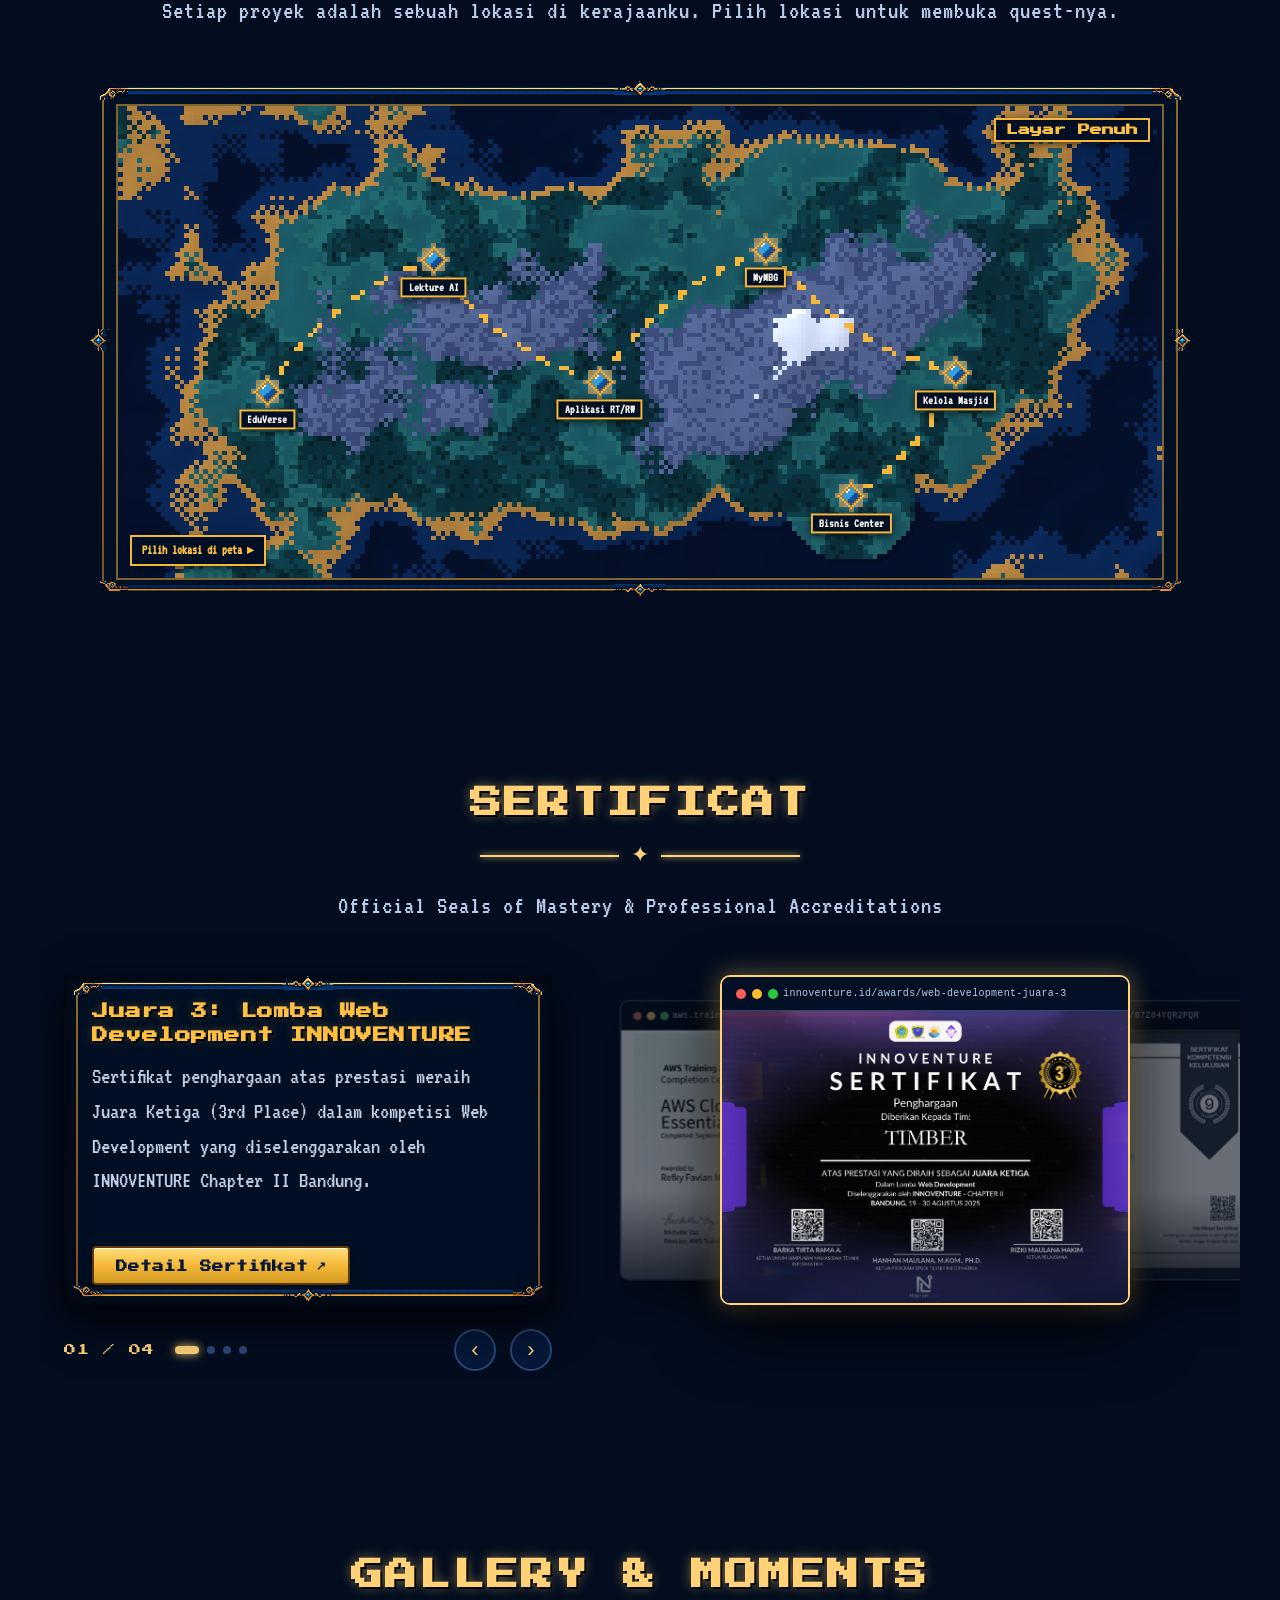
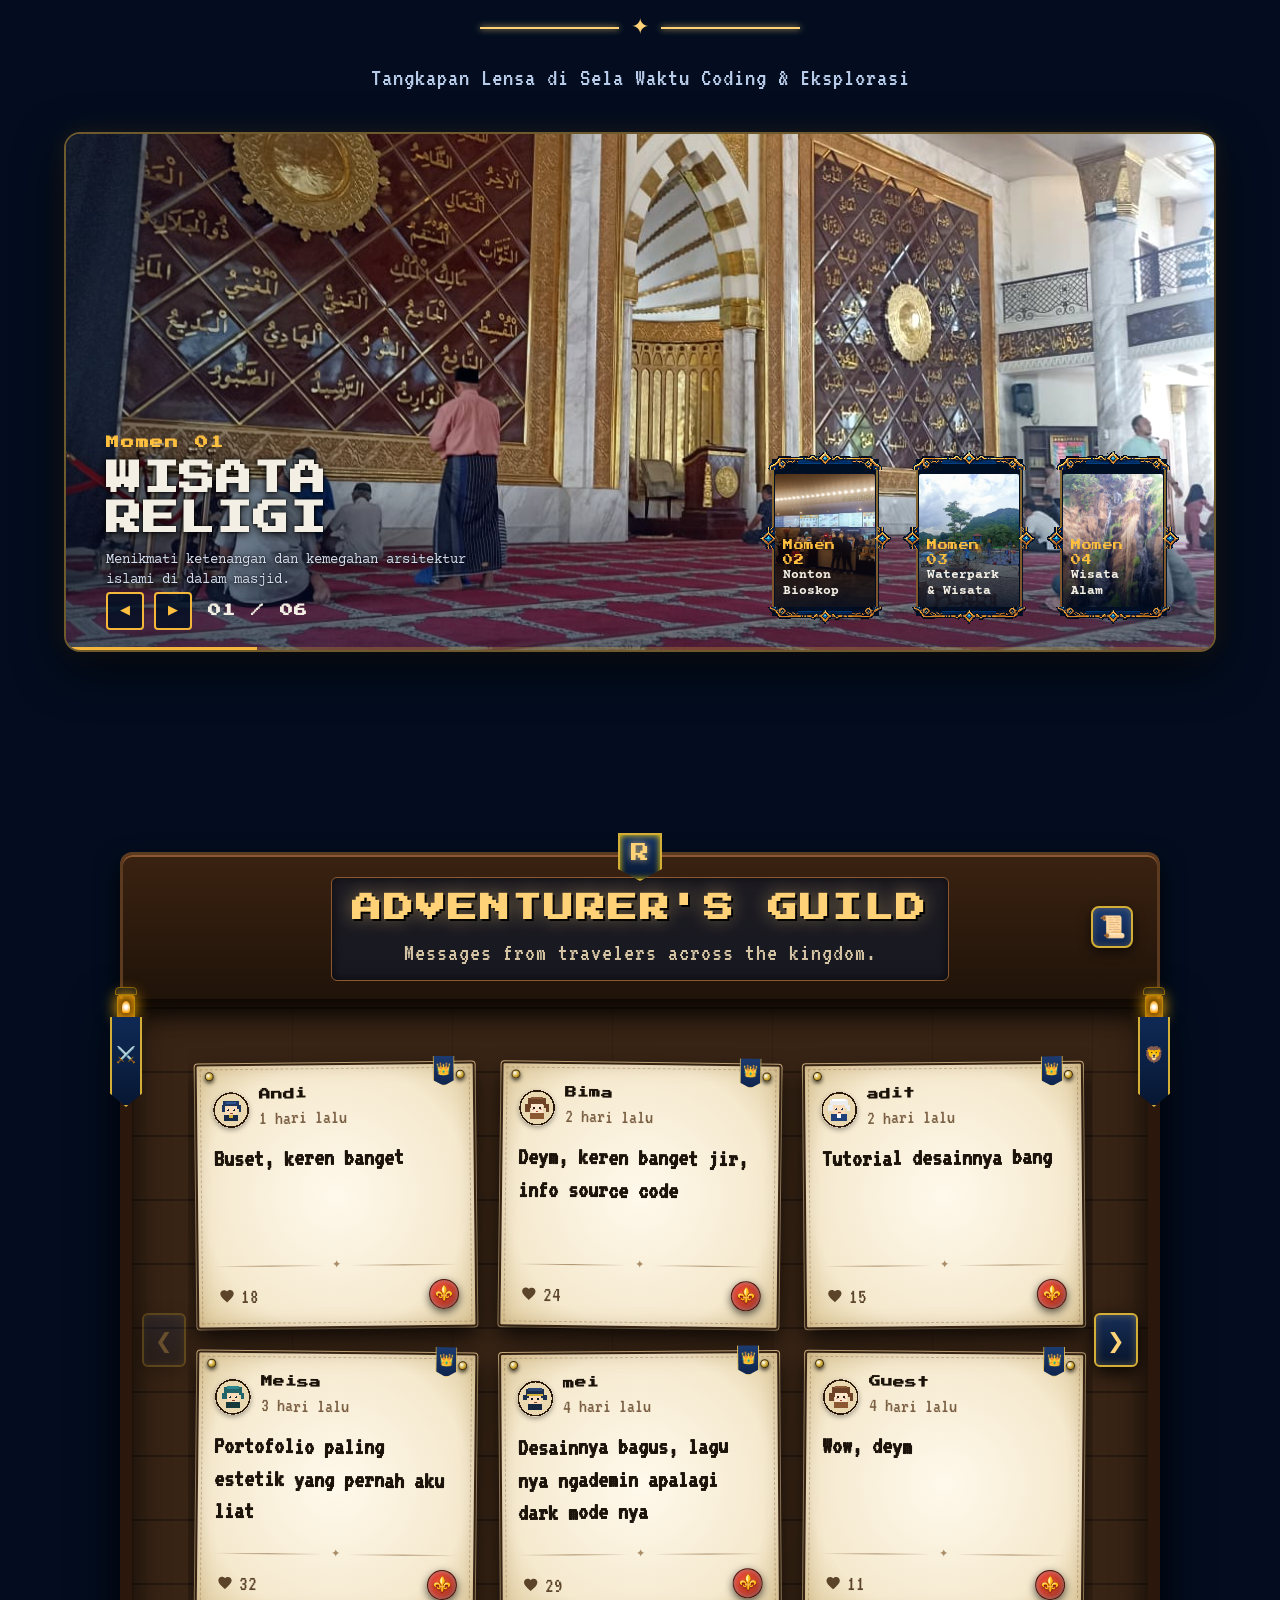
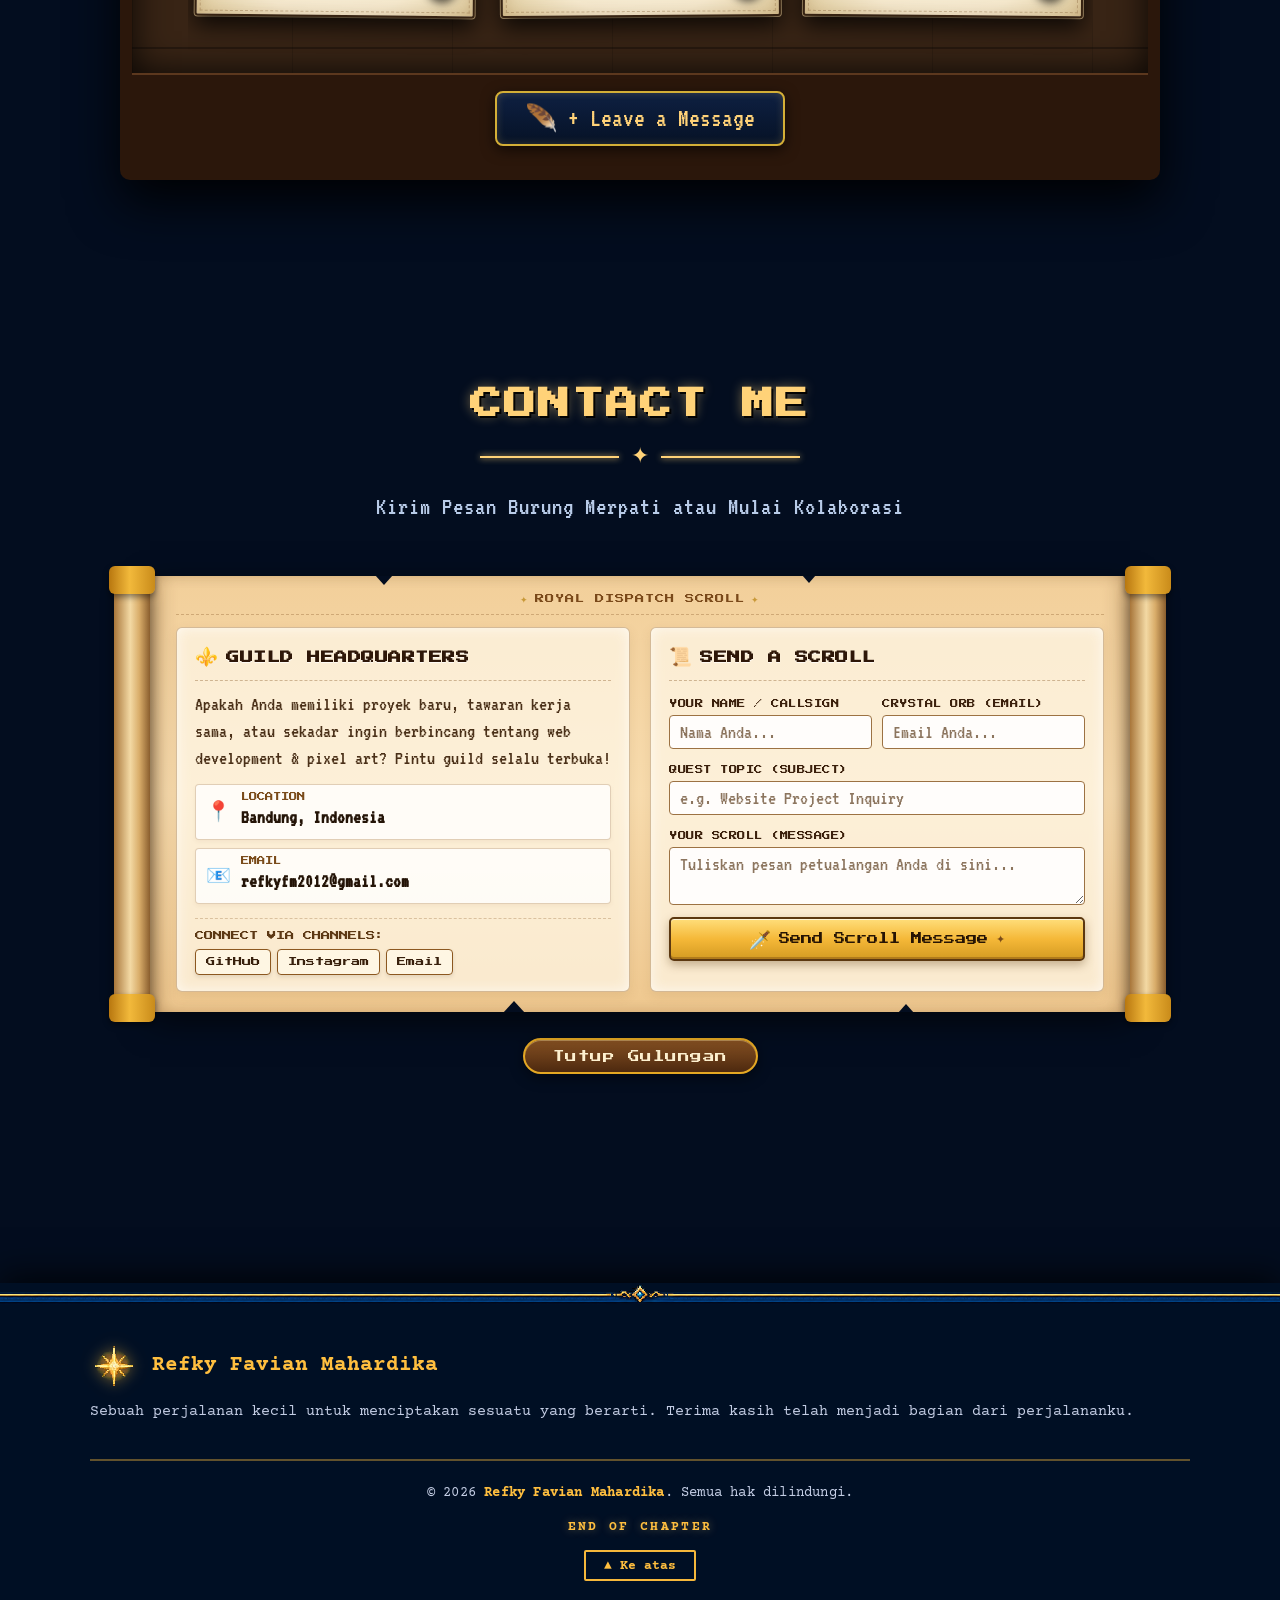
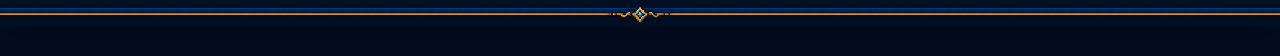
==== commit 68d07fb5: "final" ====
--- a/index.html
+++ b/index.html
@@ -20,7 +20,7 @@
   <link rel="preload" as="image" href="Assets/Images/background-malam.webp" media="(min-width: 769px)" fetchpriority="high">
 
   <!-- Main Stylesheet -->
-  <link rel="stylesheet" href="style.css?v=64">
+  <link rel="stylesheet" href="style.css?v=67">
   <style>
     .isl.open .tl,
     .isl .tl .in {
@@ -1200,7 +1200,7 @@
       <div class="bubble">Salam, Puan!</div>
       <div class="body"><i class="hat"></i><div class="eyes"><i class="eye"></i><i class="eye"></i></div></div>
       <div class="hand">👋</div>
-      <div class="acc">📜</div><b class="z">z</b><b class="z">z</b>
+      <div class="acc">📜</div><div class="staff"><i></i></div><b class="z">z</b><b class="z">z</b>
       <i class="leg l"></i><i class="leg r"></i>
     </div>
   </div>
@@ -1649,6 +1649,6 @@
   </div>
 
   <!-- Main JavaScript -->
-  <script src="script.js?v=63" defer></script>
+  <script src="script.js?v=66" defer></script>
 </body>
 </html>
--- a/style.css
+++ b/style.css
@@ -4166,6 +4166,7 @@
 /* Hide Castle Mascots, Dragon, Floor, and Relax Controls when any Modal is Active */
 body.modal-scroll-locked .stage,
 body.modal-scroll-locked #stage,
+body.modal-scroll-locked .magic-circle,
 body.modal-scroll-locked .floor,
 body.modal-scroll-locked .floor-wood,
 body.modal-scroll-locked .dragon,
@@ -4176,6 +4177,7 @@
 body.modal-scroll-locked .relax-unhide-btn,
 body.settings-open .stage,
 body.settings-open #stage,
+body.settings-open .magic-circle,
 body.settings-open .floor,
 body.settings-open .floor-wood,
 body.settings-open .dragon,
@@ -4183,6 +4185,7 @@
 body.settings-open #castle,
 body:has(.guild-modal-overlay.open) .stage,
 body:has(.guild-modal-overlay.open) #stage,
+body:has(.guild-modal-overlay.open) .magic-circle,
 body:has(.guild-modal-overlay.open) .floor,
 body:has(.guild-modal-overlay.open) .floor-wood,
 body:has(.guild-modal-overlay.open) .dragon,
@@ -4193,6 +4196,7 @@
 body:has(.guild-modal-overlay.open) .relax-unhide-btn,
 body:has(.cert-modal-backdrop.active) .stage,
 body:has(.cert-modal-backdrop.active) #stage,
+body:has(.cert-modal-backdrop.active) .magic-circle,
 body:has(.cert-modal-backdrop.active) .floor,
 body:has(.cert-modal-backdrop.active) .floor-wood,
 body:has(.cert-modal-backdrop.active) .dragon,
@@ -5205,6 +5209,212 @@
 }
 
 /* --------------------------------------------------------------------------
+   Wizard Mascot Staff, Cast Mode & Sacred Geometry Magic Circle
+   -------------------------------------------------------------------------- */
+.stage .char .staff,
+.staff {
+  position: absolute;
+  left: -26px;
+  top: -14px;
+  width: 8px;
+  height: 96px;
+  opacity: 0;
+  transform-origin: 50% 100%;
+  transform: rotate(-12deg);
+  transition: opacity 0.2s;
+  pointer-events: none;
+}
+
+.stage .char .staff::before,
+.staff::before {
+  content: "";
+  position: absolute;
+  left: 1px;
+  top: 10px;
+  width: 6px;
+  height: 86px;
+  background: linear-gradient(90deg, #8a5a2b, #4a2c14);
+  border: 2px solid #2b1a0e;
+  box-sizing: border-box;
+  border-radius: 3px;
+}
+
+.stage .char .staff i,
+.staff i {
+  position: absolute;
+  left: -6px;
+  top: -4px;
+  width: 20px;
+  height: 20px;
+  border-radius: 50%;
+  border: 2px solid #2b1a0e;
+  box-sizing: border-box;
+  background: radial-gradient(circle at 35% 35%, #fff, var(--sc, #7fe3ff) 50%, #2a7cff);
+  box-shadow: 0 0 12px var(--sc, #5cc8ff), 0 0 26px var(--sc, #2a7cff);
+}
+
+.stage .char.cast .staff,
+.cast .staff {
+  opacity: 1;
+  animation: staffThrust 0.45s ease-in-out infinite alternate;
+}
+
+.stage .char.cast.look-r .staff,
+.cast.look-r .staff {
+  left: auto;
+  right: -26px;
+  animation-name: staffThrustR;
+}
+
+@keyframes staffThrust {
+  from { transform: rotate(-14deg); }
+  to { transform: rotate(10deg) translateY(-4px); }
+}
+
+@keyframes staffThrustR {
+  from { transform: rotate(14deg); }
+  to { transform: rotate(-10deg) translateY(-4px); }
+}
+
+.stage .char.cast .acc,
+.cast .acc {
+  opacity: 0;
+}
+
+.stage .char.cast .body,
+.cast .body {
+  transform: scale(1.07);
+}
+
+.stage .char.cast .eye,
+.cast .eye {
+  background: #aef0ff;
+  box-shadow: 0 0 10px #4ac8ff;
+  transform: scaleY(0.7);
+}
+
+/* Magic Circle Container */
+.magic-circle {
+  position: fixed;
+  z-index: 996;
+  width: 150px !important;
+  height: 150px !important;
+  pointer-events: none !important;
+  color: #4fc3ff;
+  transition: left 0.35s, top 0.35s, color 0.25s;
+  animation: mcIn 0.55s cubic-bezier(0.2, 1.4, 0.4, 1) both;
+}
+
+.magic-circle.out {
+  animation: mcOut 0.35s forwards;
+}
+
+.magic-circle svg {
+  display: block !important;
+  width: 100% !important;
+  height: 100% !important;
+  max-width: none !important;
+  max-height: none !important;
+  overflow: visible !important;
+  fill: none;
+  stroke: currentColor;
+  stroke: color-mix(in srgb, currentColor 45%, #fff);
+  filter: drop-shadow(0 0 2px currentColor) drop-shadow(0 0 8px currentColor) drop-shadow(0 0 20px currentColor);
+}
+
+.magic-circle svg g {
+  transform-origin: 100px 100px;
+}
+
+.magic-circle .rA { animation: spinCircle 14s linear infinite; }
+.magic-circle .rB { animation: spinCircle 9s linear infinite reverse; }
+.magic-circle .rC { animation: spinCircle 5s linear infinite; }
+
+@keyframes spinCircle {
+  to { transform: rotate(360deg); }
+}
+
+@keyframes mcIn {
+  from { transform: scale(0) rotate(-120deg); opacity: 0; }
+  to { transform: scale(1) rotate(0); opacity: 1; }
+}
+
+@keyframes mcOut {
+  to { transform: scale(0.2) rotate(120deg); opacity: 0; }
+}
+
+/* Elemental Spells, Orbs, Sparks & Lightning */
+.spell-orb {
+  position: fixed;
+  left: 0;
+  top: 0;
+  z-index: 9998;
+  pointer-events: none !important;
+  width: 34px;
+  height: 34px;
+  display: grid;
+  place-items: center;
+  font-size: 32px;
+  line-height: 1;
+  color: var(--c);
+  text-shadow: 0 0 10px var(--c), 0 0 22px var(--c);
+}
+
+.spell-spark,
+.spell-pt {
+  position: fixed;
+  z-index: 9997;
+  pointer-events: none !important;
+  border-radius: 50%;
+  background: var(--c);
+  box-shadow: 0 0 8px var(--c);
+}
+
+.spell-spark {
+  animation: sparkFade 0.45s forwards;
+}
+
+@keyframes sparkFade {
+  to { transform: scale(0.1); opacity: 0; }
+}
+
+.spell-ring {
+  position: fixed;
+  z-index: 9998;
+  pointer-events: none !important;
+  border: 3px solid var(--c);
+  border-radius: 50%;
+  box-shadow: 0 0 14px var(--c), inset 0 0 10px var(--c);
+  animation: ringExpand 0.45s forwards;
+}
+
+@keyframes ringExpand {
+  from { transform: scale(0.2); opacity: 1; }
+  to { transform: scale(1.3); opacity: 0; }
+}
+
+.spell-bolt {
+  position: fixed;
+  left: 0;
+  top: 0;
+  z-index: 9998;
+  pointer-events: none !important;
+  overflow: visible;
+  animation: boltFade 0.32s forwards;
+}
+
+@keyframes boltFade {
+  from { opacity: 1; }
+  to { opacity: 0; }
+}
+
+.dragon.dragon-hit i,
+.dragon.hit i {
+  filter: brightness(2.4) contrast(1.1) drop-shadow(0 0 14px rgba(255, 235, 140, 0.9));
+  transition: filter 0.06s ease;
+}
+
+/* --------------------------------------------------------------------------
    Flying Dragon Cursor Companion & Fire Breath
    -------------------------------------------------------------------------- */
 .dragon {
@@ -5229,6 +5439,8 @@
   width: 165px;
   height: auto;
   overflow: visible;
+  transform-box: fill-box;
+  transform-origin: 50% 50%;
 }
 
 @media (max-width: 768px) {
@@ -5256,14 +5468,18 @@
   animation: dragonFire 0.8s forwards;
 }
 
-/* Dragon Recoil when Struck by Knight's Sword */
+/* Dragon Recoil / Flinch when Struck by Sword or Magic Spells */
+.dragon.dragon-recoil svg,
 .dragon.recoil svg {
-  animation: dragonRecoil 0.3s;
-}
-
-@keyframes dragonRecoil {
-  30% { transform: rotate(-14deg) translateY(-6px); }
-  65% { transform: rotate(9deg); }
+  animation: dragonDamageFlinch 0.3s cubic-bezier(0.25, 1, 0.5, 1);
+}
+
+@keyframes dragonDamageFlinch {
+  0% { transform: translate(0, 0) scale(1); }
+  20% { transform: translate(-5px, -6px) rotate(-5deg) scale(0.96); }
+  45% { transform: translate(4px, 3px) rotate(4deg) scale(1.02); }
+  70% { transform: translate(-2px, -1px) rotate(-1.5deg) scale(0.99); }
+  100% { transform: translate(0, 0) rotate(0deg) scale(1); }
 }
 
 /* --------------------------------------------------------------------------
@@ -7776,6 +7992,7 @@
 /* Floating mascots, dragons, quick navigation fade out */
 body.relax-mode-active .floor,
 body.relax-mode-active .stage,
+body.relax-mode-active .magic-circle,
 body.relax-mode-active .dragon,
 body.relax-mode-active .castle,
 body.relax-mode-active .quick-nav,
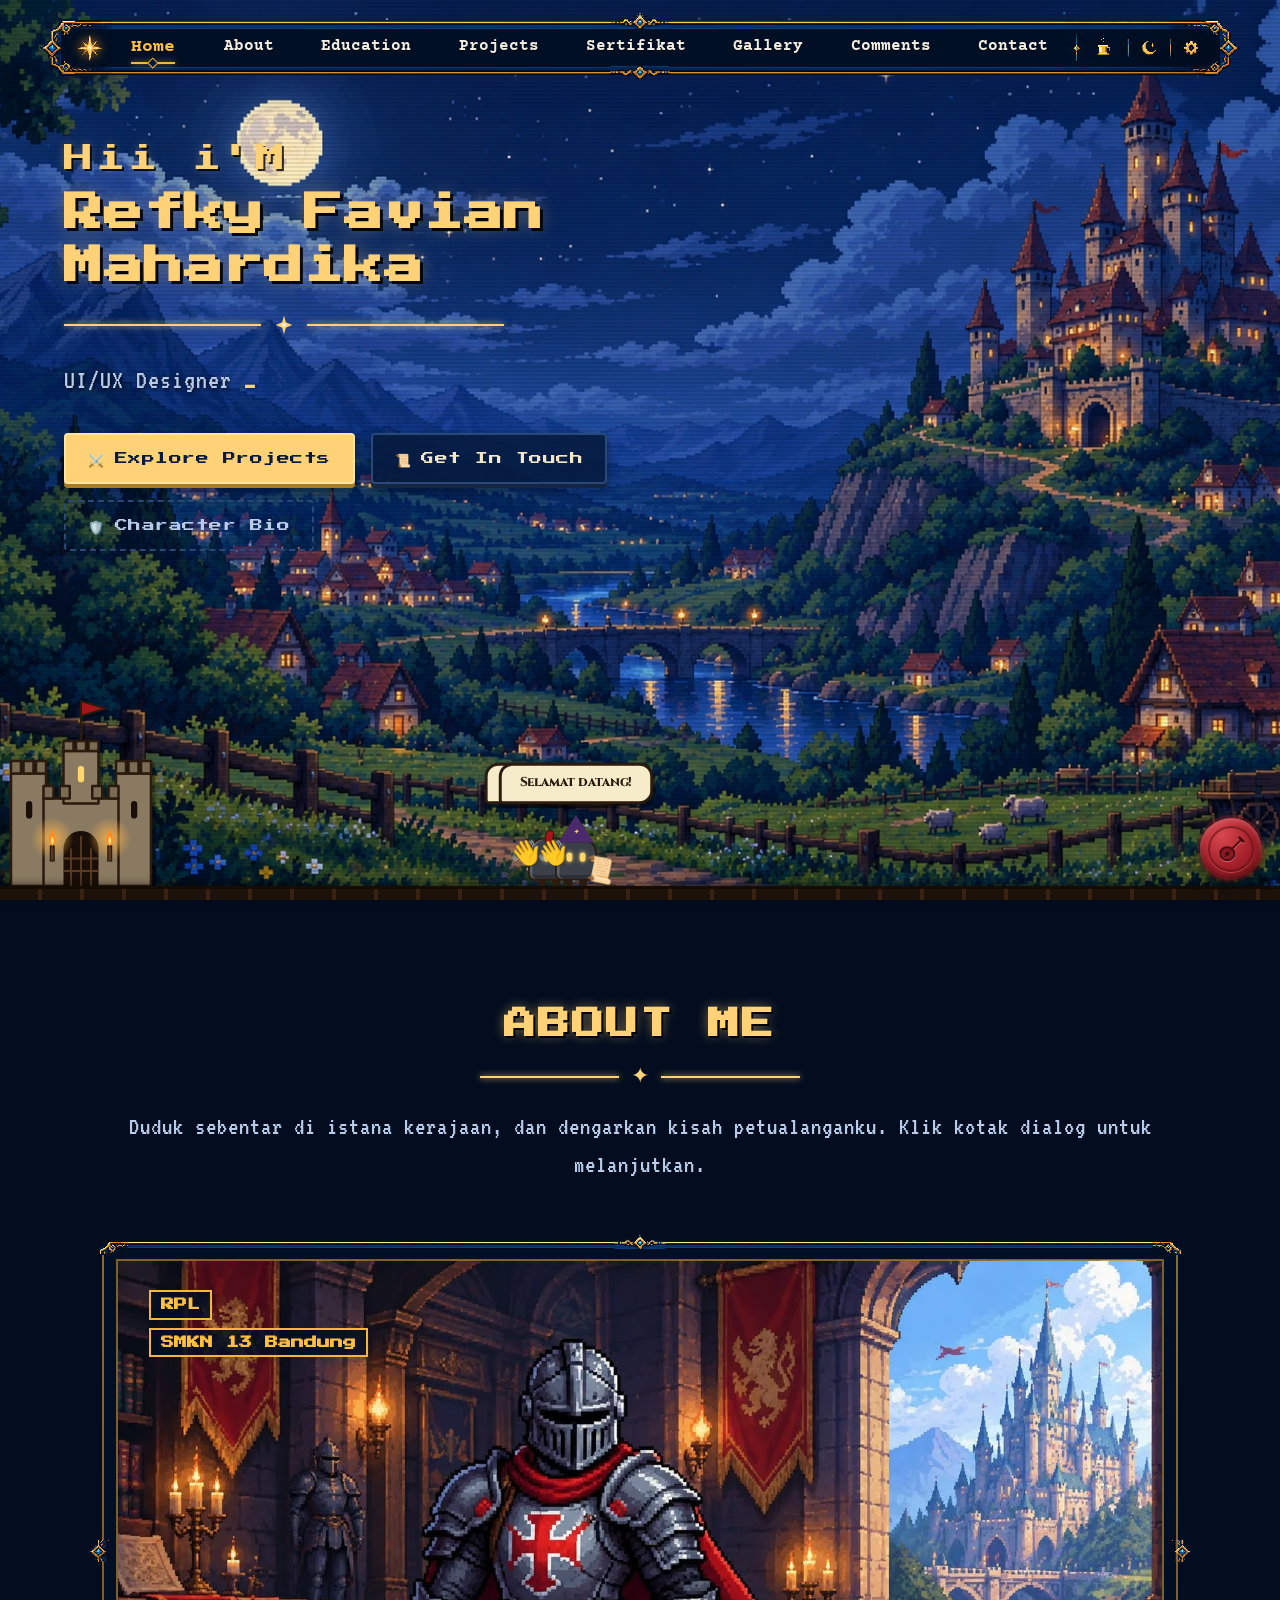
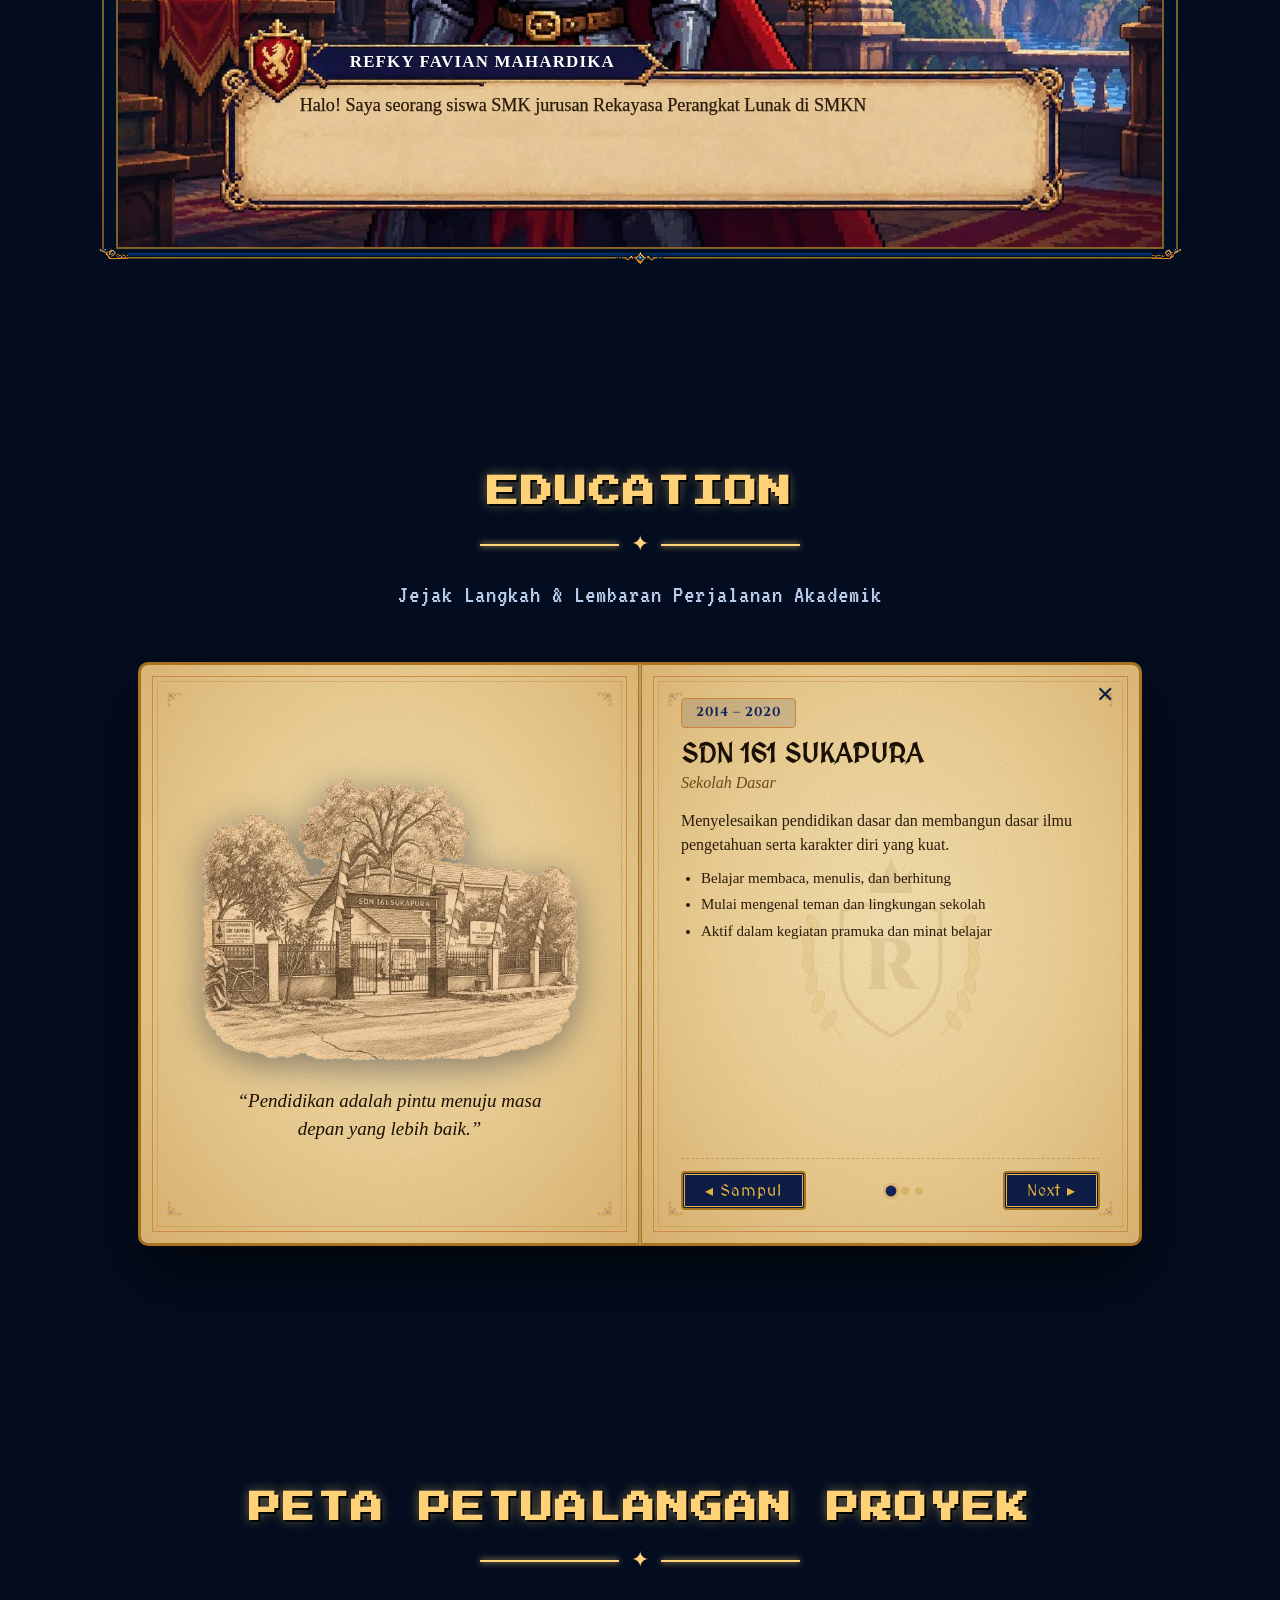
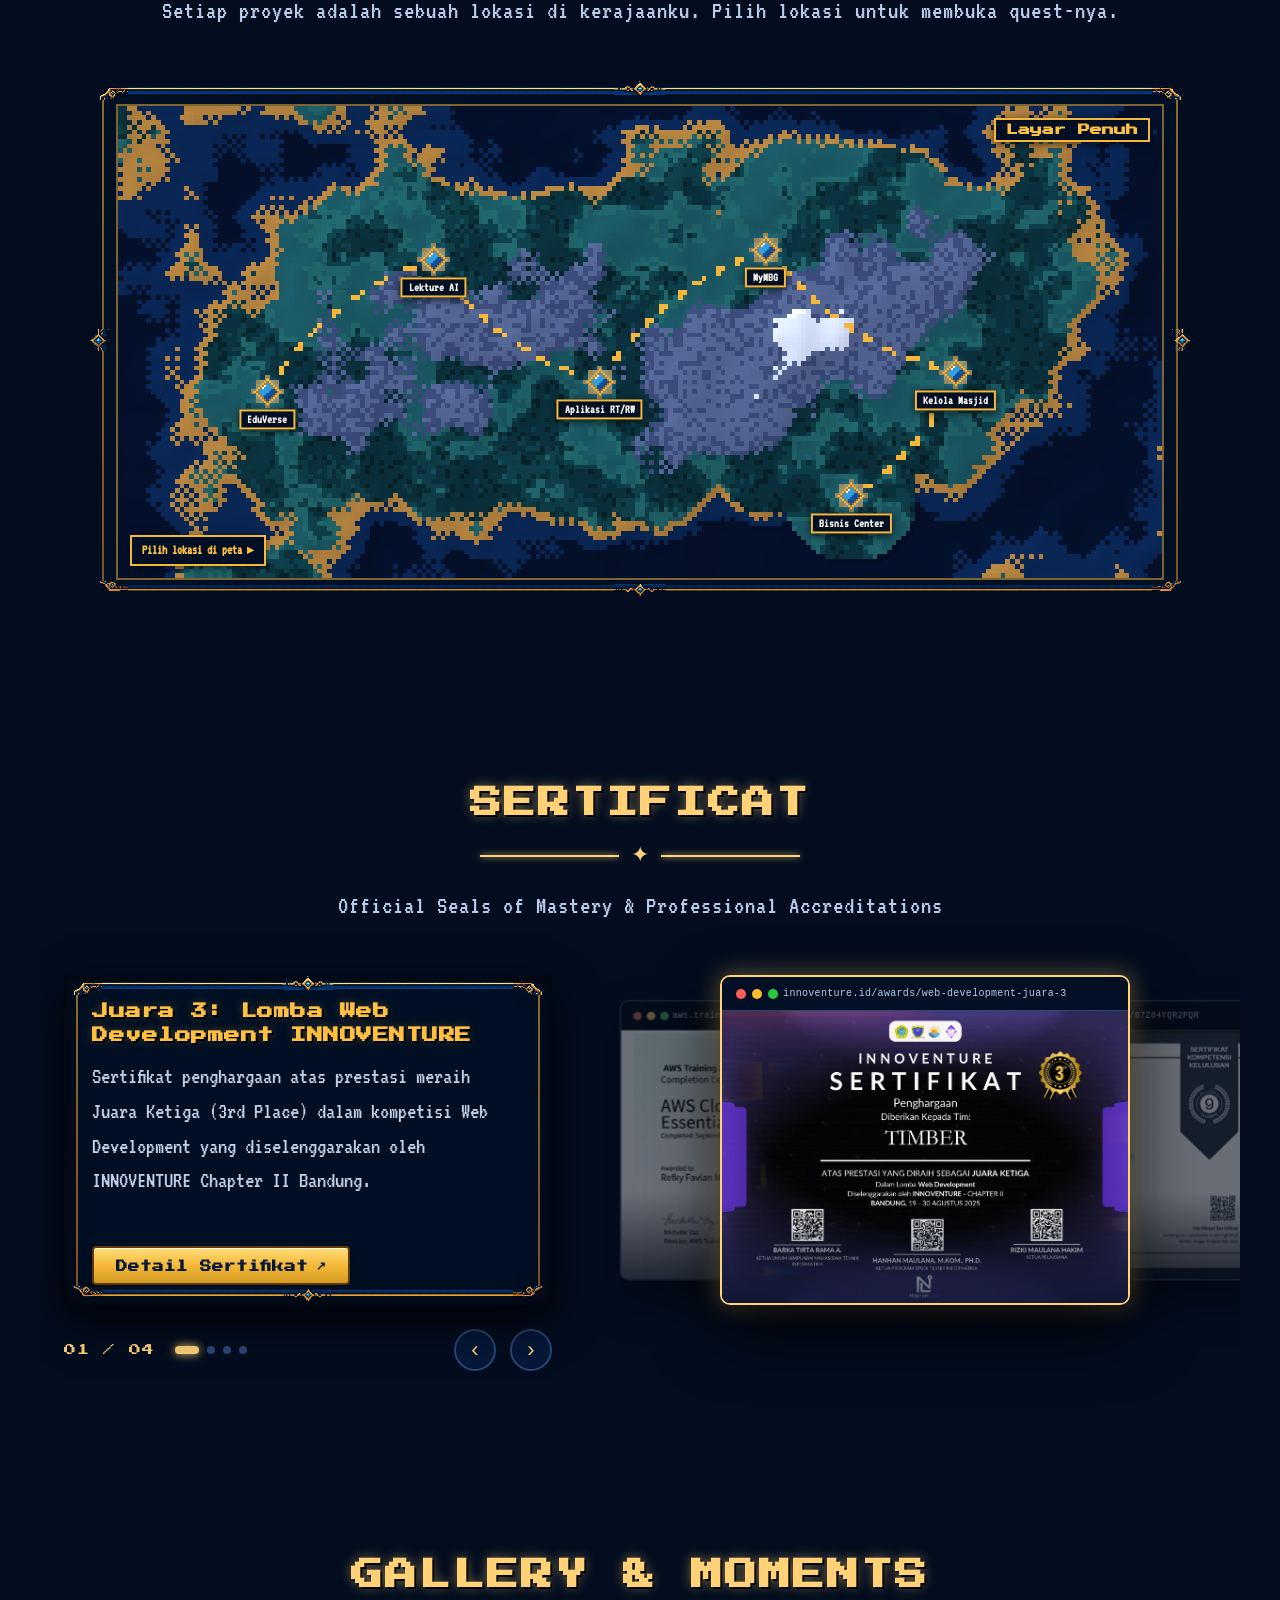
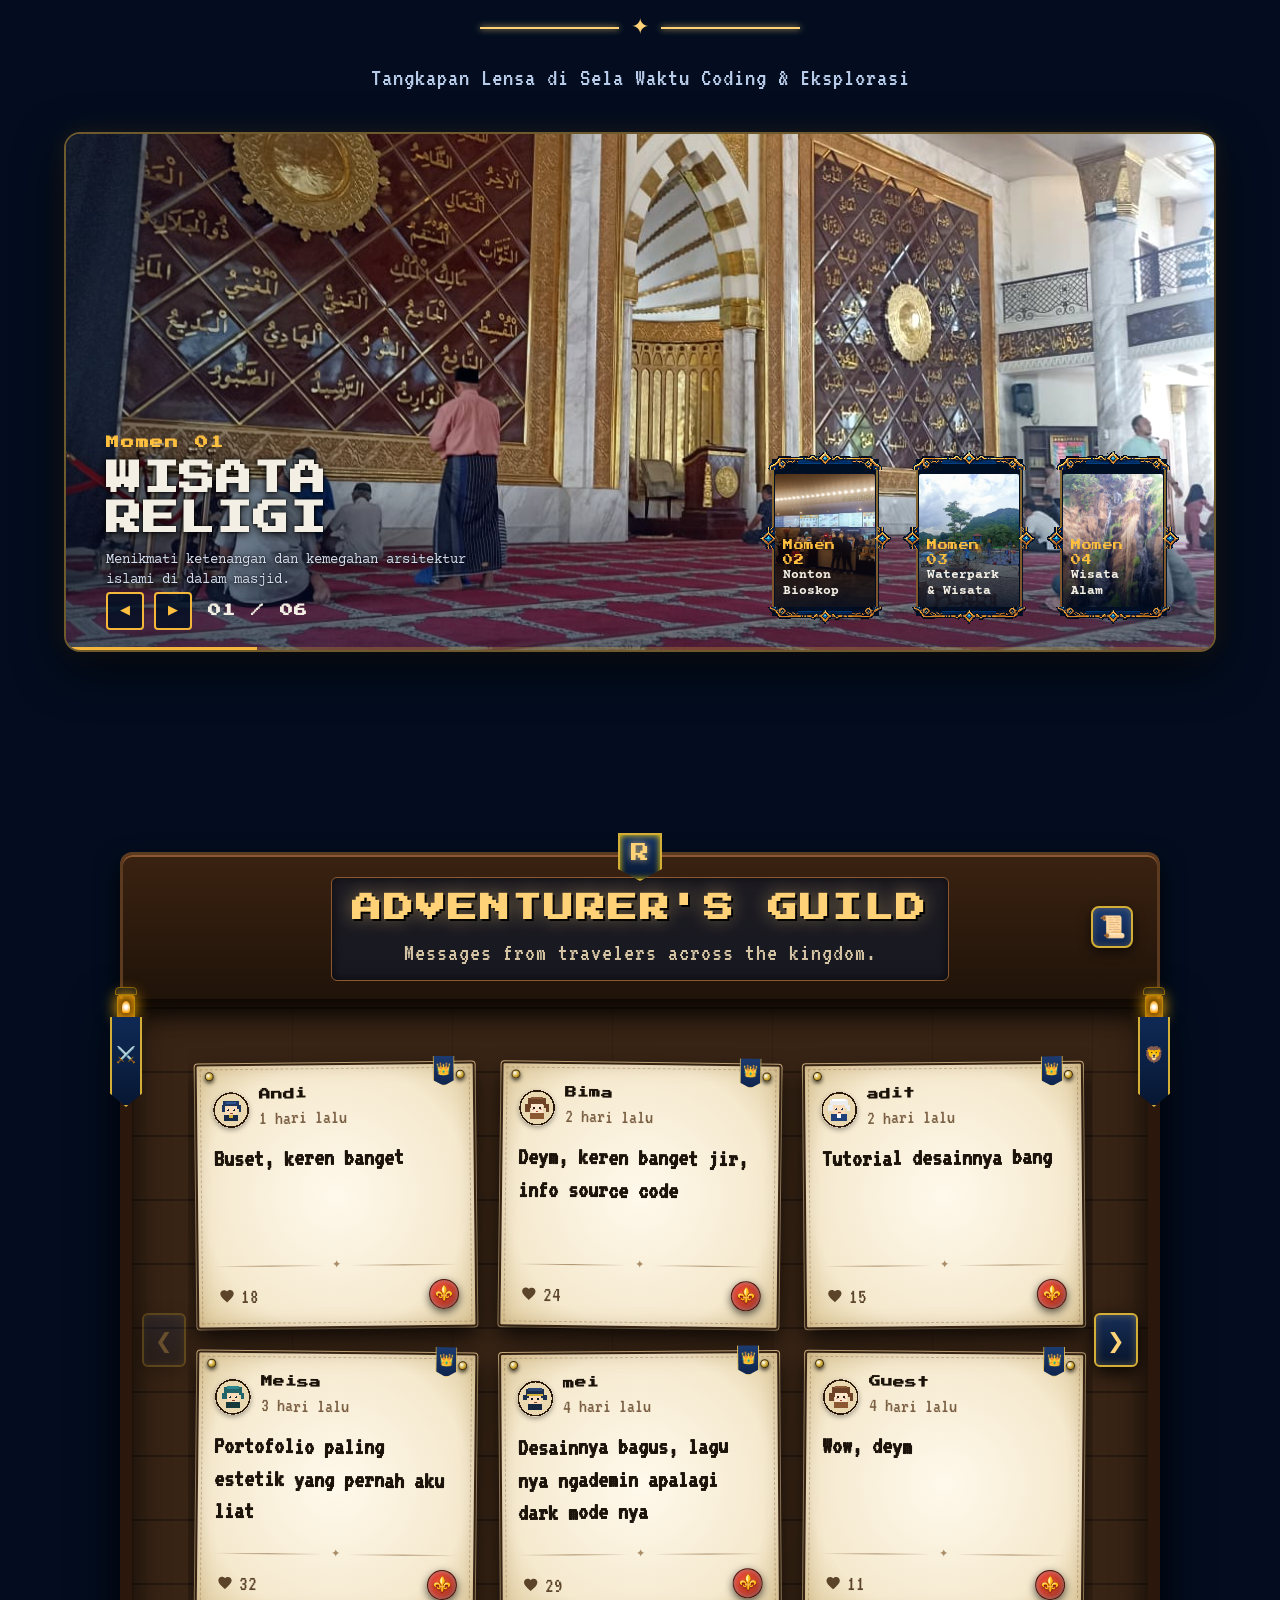
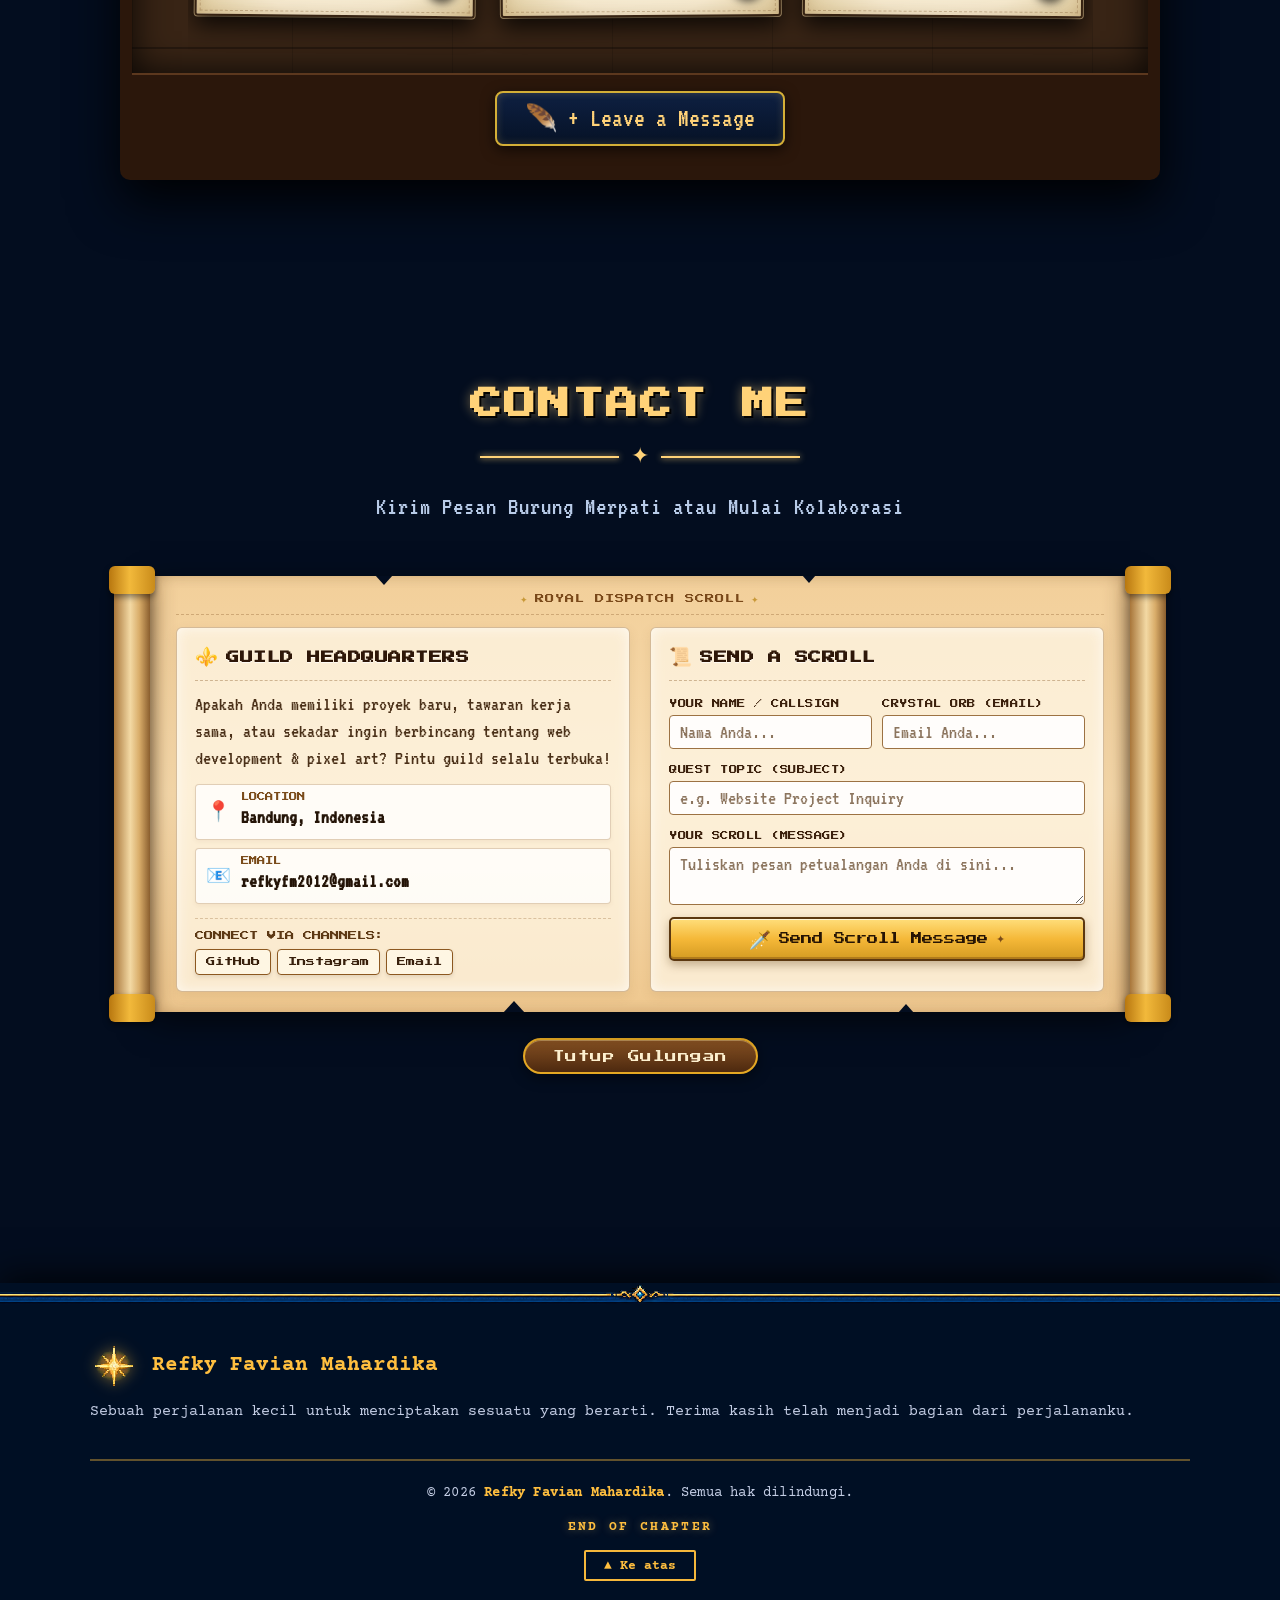
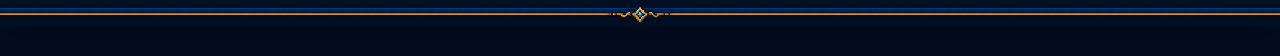
==== commit 20b6c00b: "final" ====
--- a/index.html
+++ b/index.html
@@ -18,9 +18,11 @@
   <!-- Preload Critical LCP Hero Background Image with Responsive Media Queries -->
   <link rel="preload" as="image" href="Assets/Images/background-malam-mobile.webp" media="(max-width: 768px)" fetchpriority="high">
   <link rel="preload" as="image" href="Assets/Images/background-malam.webp" media="(min-width: 769px)" fetchpriority="high">
+  <link rel="prefetch" as="image" href="Assets/Images/background-siang-mobile.webp" media="(max-width: 768px)">
+  <link rel="prefetch" as="image" href="Assets/Images/background-siang.webp" media="(min-width: 769px)">
 
   <!-- Main Stylesheet -->
-  <link rel="stylesheet" href="style.css?v=67">
+  <link rel="stylesheet" href="style.css?v=68">
   <style>
     .isl.open .tl,
     .isl .tl .in {
@@ -1649,6 +1651,6 @@
   </div>
 
   <!-- Main JavaScript -->
-  <script src="script.js?v=66" defer></script>
+  <script src="script.js?v=67" defer></script>
 </body>
 </html>
--- a/style.css
+++ b/style.css
@@ -106,6 +106,8 @@
 
 .bg-night {
   background-image: url('Assets/Images/background-malam.webp');
+  z-index: 1;
+  opacity: 1;
 }
 
 @media (max-width: 768px) {
@@ -114,20 +116,20 @@
   }
 }
 
-/* Day background only loads when day theme or active state is triggered */
-body.theme-day .bg-day,
-.bg-day.active {
+.bg-day {
   background-image: url('Assets/Images/background-siang.webp');
+  z-index: 2;
+  opacity: 0;
 }
 
 @media (max-width: 768px) {
-  body.theme-day .bg-day,
-  .bg-day.active {
+  .bg-day {
     background-image: url('Assets/Images/background-siang-mobile.webp');
   }
 }
 
-.bg-image.active {
+.bg-day.active,
+body.theme-day .bg-day {
   opacity: 1;
 }
 
@@ -413,14 +415,18 @@
 
 /* Sun Icon on Navbar in Day Mode (Clean without any yellow halos/rings) */
 .theme-sun-icon {
-  display: none;
+  display: flex;
+  align-items: center;
+  justify-content: center;
   width: calc(var(--h) * .35);
   height: calc(var(--h) * .35);
   position: absolute;
   top: 50%;
   left: 50%;
-  transform: translate(-50%, -50%);
+  transform: translate(-50%, -50%) scale(0) rotate(-90deg);
+  opacity: 0;
   pointer-events: none;
+  transition: transform 0.4s cubic-bezier(0.34, 1.56, 0.64, 1), opacity 0.3s ease;
 }
 
 body.theme-day #themeToggle {
@@ -429,12 +435,12 @@
   box-shadow: none !important;
   border: none !important;
   outline: none !important;
+  transition: background 0.3s ease;
 }
 
 body.theme-day #themeToggle .theme-sun-icon {
-  display: flex;
-  align-items: center;
-  justify-content: center;
+  transform: translate(-50%, -50%) scale(1) rotate(0deg);
+  opacity: 1;
 }
 
 body.theme-day #themeToggle:hover {
